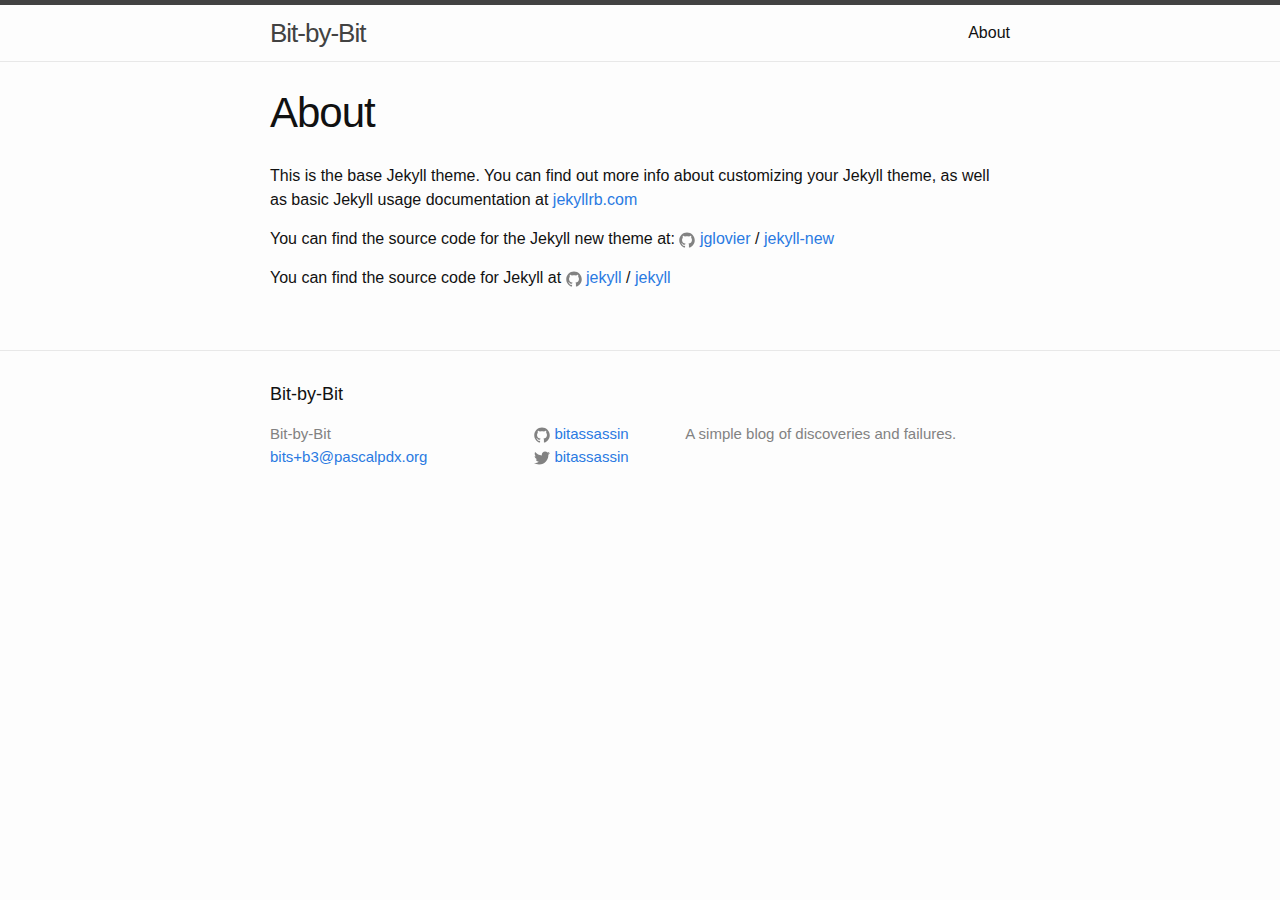
==== about/index.html @ fb9cc53d "Initial Commit" ====
<!DOCTYPE html>
<html>

  <head>
  <meta charset="utf-8">
  <meta http-equiv="X-UA-Compatible" content="IE=edge">
  <meta name="viewport" content="width=device-width, initial-scale=1">

  <title>About</title>
  <meta name="description" content="A simple blog of discoveries and failures.
">

  <link rel="stylesheet" href="/css/main.css">
  <link rel="canonical" href="https://bitassassin.github.io/about/">
  <link rel="alternate" type="application/rss+xml" title="Bit-by-Bit" href="https://bitassassin.github.io/feed.xml">
</head>


  <body>

    <header class="site-header">

  <div class="wrapper">

    <a class="site-title" href="/">Bit-by-Bit</a>

    <nav class="site-nav">
      <a href="#" class="menu-icon">
        <svg viewBox="0 0 18 15">
          <path fill="#424242" d="M18,1.484c0,0.82-0.665,1.484-1.484,1.484H1.484C0.665,2.969,0,2.304,0,1.484l0,0C0,0.665,0.665,0,1.484,0 h15.031C17.335,0,18,0.665,18,1.484L18,1.484z"/>
          <path fill="#424242" d="M18,7.516C18,8.335,17.335,9,16.516,9H1.484C0.665,9,0,8.335,0,7.516l0,0c0-0.82,0.665-1.484,1.484-1.484 h15.031C17.335,6.031,18,6.696,18,7.516L18,7.516z"/>
          <path fill="#424242" d="M18,13.516C18,14.335,17.335,15,16.516,15H1.484C0.665,15,0,14.335,0,13.516l0,0 c0-0.82,0.665-1.484,1.484-1.484h15.031C17.335,12.031,18,12.696,18,13.516L18,13.516z"/>
        </svg>
      </a>

      <div class="trigger">
        
          
          <a class="page-link" href="/about/">About</a>
          
        
          
        
          
        
          
        
      </div>
    </nav>

  </div>

</header>


    <div class="page-content">
      <div class="wrapper">
        <article class="post">

  <header class="post-header">
    <h1 class="post-title">About</h1>
  </header>

  <div class="post-content">
    <p>This is the base Jekyll theme. You can find out more info about customizing your Jekyll theme, as well as basic Jekyll usage documentation at <a href="http://jekyllrb.com/">jekyllrb.com</a></p>

<p>You can find the source code for the Jekyll new theme at:
<a href="https://github.com/jglovier"><span class="icon icon--github"><svg viewBox="0 0 16 16"><path fill="#828282" d="M7.999,0.431c-4.285,0-7.76,3.474-7.76,7.761 c0,3.428,2.223,6.337,5.307,7.363c0.388,0.071,0.53-0.168,0.53-0.374c0-0.184-0.007-0.672-0.01-1.32 c-2.159,0.469-2.614-1.04-2.614-1.04c-0.353-0.896-0.862-1.135-0.862-1.135c-0.705-0.481,0.053-0.472,0.053-0.472 c0.779,0.055,1.189,0.8,1.189,0.8c0.692,1.186,1.816,0.843,2.258,0.645c0.071-0.502,0.271-0.843,0.493-1.037 C4.86,11.425,3.049,10.76,3.049,7.786c0-0.847,0.302-1.54,0.799-2.082C3.768,5.507,3.501,4.718,3.924,3.65 c0,0,0.652-0.209,2.134,0.796C6.677,4.273,7.34,4.187,8,4.184c0.659,0.003,1.323,0.089,1.943,0.261 c1.482-1.004,2.132-0.796,2.132-0.796c0.423,1.068,0.157,1.857,0.077,2.054c0.497,0.542,0.798,1.235,0.798,2.082 c0,2.981-1.814,3.637-3.543,3.829c0.279,0.24,0.527,0.713,0.527,1.437c0,1.037-0.01,1.874-0.01,2.129 c0,0.208,0.14,0.449,0.534,0.373c3.081-1.028,5.302-3.935,5.302-7.362C15.76,3.906,12.285,0.431,7.999,0.431z"></path></svg>
</span><span class="username">jglovier</span></a>
 /
<a href="https://github.com/jglovier/jekyll-new">jekyll-new</a></p>

<p>You can find the source code for Jekyll at
<a href="https://github.com/jekyll"><span class="icon icon--github"><svg viewBox="0 0 16 16"><path fill="#828282" d="M7.999,0.431c-4.285,0-7.76,3.474-7.76,7.761 c0,3.428,2.223,6.337,5.307,7.363c0.388,0.071,0.53-0.168,0.53-0.374c0-0.184-0.007-0.672-0.01-1.32 c-2.159,0.469-2.614-1.04-2.614-1.04c-0.353-0.896-0.862-1.135-0.862-1.135c-0.705-0.481,0.053-0.472,0.053-0.472 c0.779,0.055,1.189,0.8,1.189,0.8c0.692,1.186,1.816,0.843,2.258,0.645c0.071-0.502,0.271-0.843,0.493-1.037 C4.86,11.425,3.049,10.76,3.049,7.786c0-0.847,0.302-1.54,0.799-2.082C3.768,5.507,3.501,4.718,3.924,3.65 c0,0,0.652-0.209,2.134,0.796C6.677,4.273,7.34,4.187,8,4.184c0.659,0.003,1.323,0.089,1.943,0.261 c1.482-1.004,2.132-0.796,2.132-0.796c0.423,1.068,0.157,1.857,0.077,2.054c0.497,0.542,0.798,1.235,0.798,2.082 c0,2.981-1.814,3.637-3.543,3.829c0.279,0.24,0.527,0.713,0.527,1.437c0,1.037-0.01,1.874-0.01,2.129 c0,0.208,0.14,0.449,0.534,0.373c3.081-1.028,5.302-3.935,5.302-7.362C15.76,3.906,12.285,0.431,7.999,0.431z"></path></svg>
</span><span class="username">jekyll</span></a>
 /
<a href="https://github.com/jekyll/jekyll">jekyll</a></p>

  </div>

</article>

      </div>
    </div>

    <footer class="site-footer">

  <div class="wrapper">

    <h2 class="footer-heading">Bit-by-Bit</h2>

    <div class="footer-col-wrapper">
      <div class="footer-col footer-col-1">
        <ul class="contact-list">
          <li>Bit-by-Bit</li>
          <li><a href="mailto:bits+b3@pascalpdx.org">bits+b3@pascalpdx.org</a></li>
        </ul>
      </div>

      <div class="footer-col footer-col-2">
        <ul class="social-media-list">
          
          <li>
            <a href="https://github.com/bitassassin"><span class="icon icon--github"><svg viewBox="0 0 16 16"><path fill="#828282" d="M7.999,0.431c-4.285,0-7.76,3.474-7.76,7.761 c0,3.428,2.223,6.337,5.307,7.363c0.388,0.071,0.53-0.168,0.53-0.374c0-0.184-0.007-0.672-0.01-1.32 c-2.159,0.469-2.614-1.04-2.614-1.04c-0.353-0.896-0.862-1.135-0.862-1.135c-0.705-0.481,0.053-0.472,0.053-0.472 c0.779,0.055,1.189,0.8,1.189,0.8c0.692,1.186,1.816,0.843,2.258,0.645c0.071-0.502,0.271-0.843,0.493-1.037 C4.86,11.425,3.049,10.76,3.049,7.786c0-0.847,0.302-1.54,0.799-2.082C3.768,5.507,3.501,4.718,3.924,3.65 c0,0,0.652-0.209,2.134,0.796C6.677,4.273,7.34,4.187,8,4.184c0.659,0.003,1.323,0.089,1.943,0.261 c1.482-1.004,2.132-0.796,2.132-0.796c0.423,1.068,0.157,1.857,0.077,2.054c0.497,0.542,0.798,1.235,0.798,2.082 c0,2.981-1.814,3.637-3.543,3.829c0.279,0.24,0.527,0.713,0.527,1.437c0,1.037-0.01,1.874-0.01,2.129 c0,0.208,0.14,0.449,0.534,0.373c3.081-1.028,5.302-3.935,5.302-7.362C15.76,3.906,12.285,0.431,7.999,0.431z"/></svg>
</span><span class="username">bitassassin</span></a>

          </li>
          

          
          <li>
            <a href="https://twitter.com/bitassassin"><span class="icon icon--twitter"><svg viewBox="0 0 16 16"><path fill="#828282" d="M15.969,3.058c-0.586,0.26-1.217,0.436-1.878,0.515c0.675-0.405,1.194-1.045,1.438-1.809c-0.632,0.375-1.332,0.647-2.076,0.793c-0.596-0.636-1.446-1.033-2.387-1.033c-1.806,0-3.27,1.464-3.27,3.27 c0,0.256,0.029,0.506,0.085,0.745C5.163,5.404,2.753,4.102,1.14,2.124C0.859,2.607,0.698,3.168,0.698,3.767 c0,1.134,0.577,2.135,1.455,2.722C1.616,6.472,1.112,6.325,0.671,6.08c0,0.014,0,0.027,0,0.041c0,1.584,1.127,2.906,2.623,3.206 C3.02,9.402,2.731,9.442,2.433,9.442c-0.211,0-0.416-0.021-0.615-0.059c0.416,1.299,1.624,2.245,3.055,2.271 c-1.119,0.877-2.529,1.4-4.061,1.4c-0.264,0-0.524-0.015-0.78-0.046c1.447,0.928,3.166,1.469,5.013,1.469 c6.015,0,9.304-4.983,9.304-9.304c0-0.142-0.003-0.283-0.009-0.423C14.976,4.29,15.531,3.714,15.969,3.058z"/></svg>
</span><span class="username">bitassassin</span></a>

          </li>
          
        </ul>
      </div>

      <div class="footer-col footer-col-3">
        <p>A simple blog of discoveries and failures.
</p>
      </div>
    </div>

  </div>

</footer>


  </body>

</html>
---- css/main.css ----
/**
 * Reset some basic elements
 */
body, h1, h2, h3, h4, h5, h6,
p, blockquote, pre, hr,
dl, dd, ol, ul, figure {
  margin: 0;
  padding: 0; }

/**
 * Basic styling
 */
body {
  font: 400 16px/1.5 "Helvetica Neue", Helvetica, Arial, sans-serif;
  color: #111;
  background-color: #fdfdfd;
  -webkit-text-size-adjust: 100%;
  -webkit-font-feature-settings: "kern" 1;
  -moz-font-feature-settings: "kern" 1;
  -o-font-feature-settings: "kern" 1;
  font-feature-settings: "kern" 1;
  font-kerning: normal; }

/**
 * Set `margin-bottom` to maintain vertical rhythm
 */
h1, h2, h3, h4, h5, h6,
p, blockquote, pre,
ul, ol, dl, figure,
.highlight {
  margin-bottom: 15px; }

/**
 * Images
 */
img {
  max-width: 100%;
  vertical-align: middle; }

/**
 * Figures
 */
figure > img {
  display: block; }

figcaption {
  font-size: 14px; }

/**
 * Lists
 */
ul, ol {
  margin-left: 30px; }

li > ul,
li > ol {
  margin-bottom: 0; }

/**
 * Headings
 */
h1, h2, h3, h4, h5, h6 {
  font-weight: 400; }

/**
 * Links
 */
a {
  color: #2a7ae2;
  text-decoration: none; }
  a:visited {
    color: #1756a9; }
  a:hover {
    color: #111;
    text-decoration: underline; }

/**
 * Blockquotes
 */
blockquote {
  color: #828282;
  border-left: 4px solid #e8e8e8;
  padding-left: 15px;
  font-size: 18px;
  letter-spacing: -1px;
  font-style: italic; }
  blockquote > :last-child {
    margin-bottom: 0; }

/**
 * Code formatting
 */
pre,
code {
  font-size: 15px;
  border: 1px solid #e8e8e8;
  border-radius: 3px;
  background-color: #eef; }

code {
  padding: 1px 5px; }

pre {
  padding: 8px 12px;
  overflow-x: auto; }
  pre > code {
    border: 0;
    padding-right: 0;
    padding-left: 0; }

/**
 * Wrapper
 */
.wrapper {
  max-width: -webkit-calc(800px - (30px * 2));
  max-width: calc(800px - (30px * 2));
  margin-right: auto;
  margin-left: auto;
  padding-right: 30px;
  padding-left: 30px; }
  @media screen and (max-width: 800px) {
    .wrapper {
      max-width: -webkit-calc(800px - (30px));
      max-width: calc(800px - (30px));
      padding-right: 15px;
      padding-left: 15px; } }

/**
 * Clearfix
 */
.wrapper:after, .footer-col-wrapper:after {
  content: "";
  display: table;
  clear: both; }

/**
 * Icons
 */
.icon > svg {
  display: inline-block;
  width: 16px;
  height: 16px;
  vertical-align: middle; }
  .icon > svg path {
    fill: #828282; }

/**
 * Site header
 */
.site-header {
  border-top: 5px solid #424242;
  border-bottom: 1px solid #e8e8e8;
  min-height: 56px;
  position: relative; }

.site-title {
  font-size: 26px;
  font-weight: 300;
  line-height: 56px;
  letter-spacing: -1px;
  margin-bottom: 0;
  float: left; }
  .site-title, .site-title:visited {
    color: #424242; }

.site-nav {
  float: right;
  line-height: 56px; }
  .site-nav .menu-icon {
    display: none; }
  .site-nav .page-link {
    color: #111;
    line-height: 1.5; }
    .site-nav .page-link:not(:last-child) {
      margin-right: 20px; }
  @media screen and (max-width: 600px) {
    .site-nav {
      position: absolute;
      top: 9px;
      right: 15px;
      background-color: #fdfdfd;
      border: 1px solid #e8e8e8;
      border-radius: 5px;
      text-align: right; }
      .site-nav .menu-icon {
        display: block;
        float: right;
        width: 36px;
        height: 26px;
        line-height: 0;
        padding-top: 10px;
        text-align: center; }
        .site-nav .menu-icon > svg {
          width: 18px;
          height: 15px; }
          .site-nav .menu-icon > svg path {
            fill: #424242; }
      .site-nav .trigger {
        clear: both;
        display: none; }
      .site-nav:hover .trigger {
        display: block;
        padding-bottom: 5px; }
      .site-nav .page-link {
        display: block;
        padding: 5px 10px;
        margin-left: 20px; }
        .site-nav .page-link:not(:last-child) {
          margin-right: 0; } }

/**
 * Site footer
 */
.site-footer {
  border-top: 1px solid #e8e8e8;
  padding: 30px 0; }

.footer-heading {
  font-size: 18px;
  margin-bottom: 15px; }

.contact-list,
.social-media-list {
  list-style: none;
  margin-left: 0; }

.footer-col-wrapper {
  font-size: 15px;
  color: #828282;
  margin-left: -15px; }

.footer-col {
  float: left;
  margin-bottom: 15px;
  padding-left: 15px; }

.footer-col-1 {
  width: -webkit-calc(35% - (30px / 2));
  width: calc(35% - (30px / 2)); }

.footer-col-2 {
  width: -webkit-calc(20% - (30px / 2));
  width: calc(20% - (30px / 2)); }

.footer-col-3 {
  width: -webkit-calc(45% - (30px / 2));
  width: calc(45% - (30px / 2)); }

@media screen and (max-width: 800px) {
  .footer-col-1,
  .footer-col-2 {
    width: -webkit-calc(50% - (30px / 2));
    width: calc(50% - (30px / 2)); }

  .footer-col-3 {
    width: -webkit-calc(100% - (30px / 2));
    width: calc(100% - (30px / 2)); } }
@media screen and (max-width: 600px) {
  .footer-col {
    float: none;
    width: -webkit-calc(100% - (30px / 2));
    width: calc(100% - (30px / 2)); } }
/**
 * Page content
 */
.page-content {
  padding: 30px 0; }

.page-heading {
  font-size: 20px; }

.post-list {
  margin-left: 0;
  list-style: none; }
  .post-list > li {
    margin-bottom: 30px; }

.post-meta {
  font-size: 14px;
  color: #828282; }

.post-link {
  display: block;
  font-size: 24px; }

/**
 * Posts
 */
.post-header {
  margin-bottom: 30px; }

.post-title {
  font-size: 42px;
  letter-spacing: -1px;
  line-height: 1; }
  @media screen and (max-width: 800px) {
    .post-title {
      font-size: 36px; } }

.post-content {
  margin-bottom: 30px; }
  .post-content h2 {
    font-size: 32px; }
    @media screen and (max-width: 800px) {
      .post-content h2 {
        font-size: 28px; } }
  .post-content h3 {
    font-size: 26px; }
    @media screen and (max-width: 800px) {
      .post-content h3 {
        font-size: 22px; } }
  .post-content h4 {
    font-size: 20px; }
    @media screen and (max-width: 800px) {
      .post-content h4 {
        font-size: 18px; } }

/**
 * Syntax highlighting styles
 */
.highlight {
  background: #fff; }
  .highlighter-rouge .highlight {
    background: #eef; }
  .highlight .c {
    color: #998;
    font-style: italic; }
  .highlight .err {
    color: #a61717;
    background-color: #e3d2d2; }
  .highlight .k {
    font-weight: bold; }
  .highlight .o {
    font-weight: bold; }
  .highlight .cm {
    color: #998;
    font-style: italic; }
  .highlight .cp {
    color: #999;
    font-weight: bold; }
  .highlight .c1 {
    color: #998;
    font-style: italic; }
  .highlight .cs {
    color: #999;
    font-weight: bold;
    font-style: italic; }
  .highlight .gd {
    color: #000;
    background-color: #fdd; }
  .highlight .gd .x {
    color: #000;
    background-color: #faa; }
  .highlight .ge {
    font-style: italic; }
  .highlight .gr {
    color: #a00; }
  .highlight .gh {
    color: #999; }
  .highlight .gi {
    color: #000;
    background-color: #dfd; }
  .highlight .gi .x {
    color: #000;
    background-color: #afa; }
  .highlight .go {
    color: #888; }
  .highlight .gp {
    color: #555; }
  .highlight .gs {
    font-weight: bold; }
  .highlight .gu {
    color: #aaa; }
  .highlight .gt {
    color: #a00; }
  .highlight .kc {
    font-weight: bold; }
  .highlight .kd {
    font-weight: bold; }
  .highlight .kp {
    font-weight: bold; }
  .highlight .kr {
    font-weight: bold; }
  .highlight .kt {
    color: #458;
    font-weight: bold; }
  .highlight .m {
    color: #099; }
  .highlight .s {
    color: #d14; }
  .highlight .na {
    color: #008080; }
  .highlight .nb {
    color: #0086B3; }
  .highlight .nc {
    color: #458;
    font-weight: bold; }
  .highlight .no {
    color: #008080; }
  .highlight .ni {
    color: #800080; }
  .highlight .ne {
    color: #900;
    font-weight: bold; }
  .highlight .nf {
    color: #900;
    font-weight: bold; }
  .highlight .nn {
    color: #555; }
  .highlight .nt {
    color: #000080; }
  .highlight .nv {
    color: #008080; }
  .highlight .ow {
    font-weight: bold; }
  .highlight .w {
    color: #bbb; }
  .highlight .mf {
    color: #099; }
  .highlight .mh {
    color: #099; }
  .highlight .mi {
    color: #099; }
  .highlight .mo {
    color: #099; }
  .highlight .sb {
    color: #d14; }
  .highlight .sc {
    color: #d14; }
  .highlight .sd {
    color: #d14; }
  .highlight .s2 {
    color: #d14; }
  .highlight .se {
    color: #d14; }
  .highlight .sh {
    color: #d14; }
  .highlight .si {
    color: #d14; }
  .highlight .sx {
    color: #d14; }
  .highlight .sr {
    color: #009926; }
  .highlight .s1 {
    color: #d14; }
  .highlight .ss {
    color: #990073; }
  .highlight .bp {
    color: #999; }
  .highlight .vc {
    color: #008080; }
  .highlight .vg {
    color: #008080; }
  .highlight .vi {
    color: #008080; }
  .highlight .il {
    color: #099; }
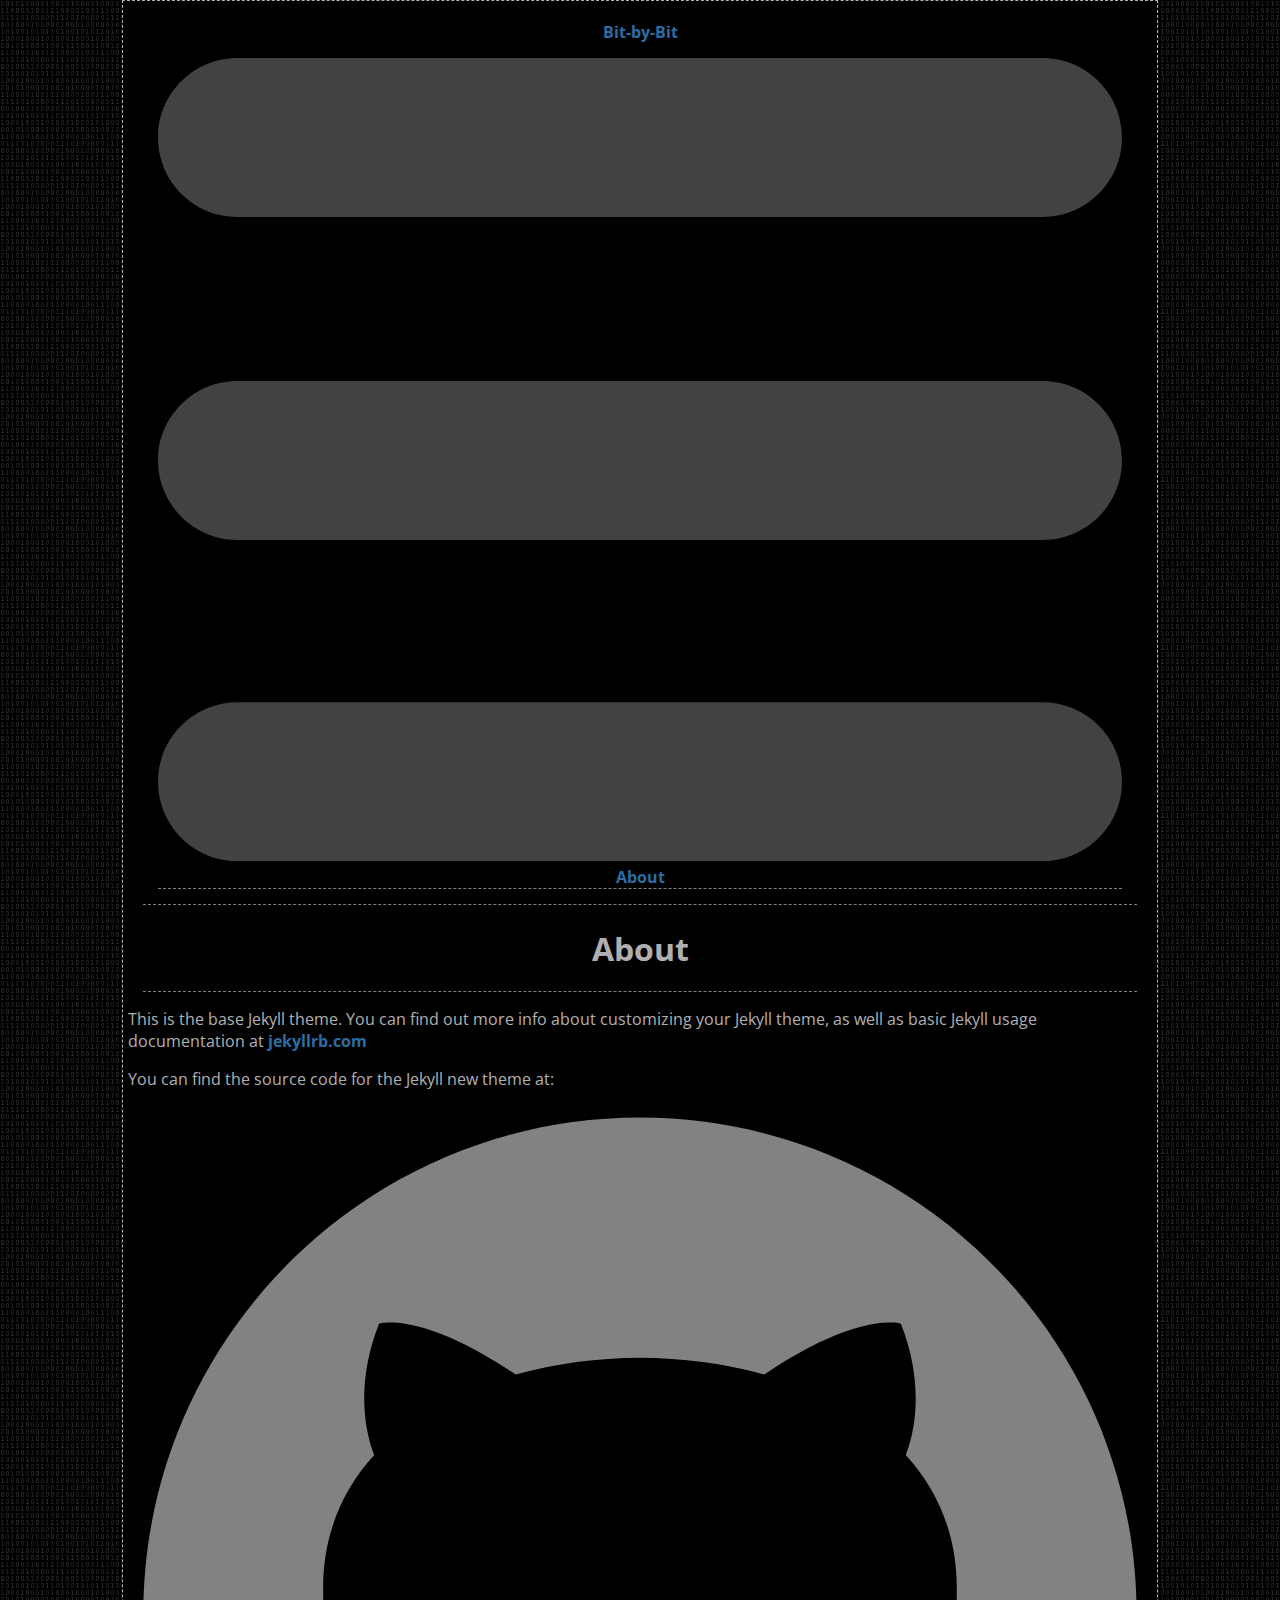
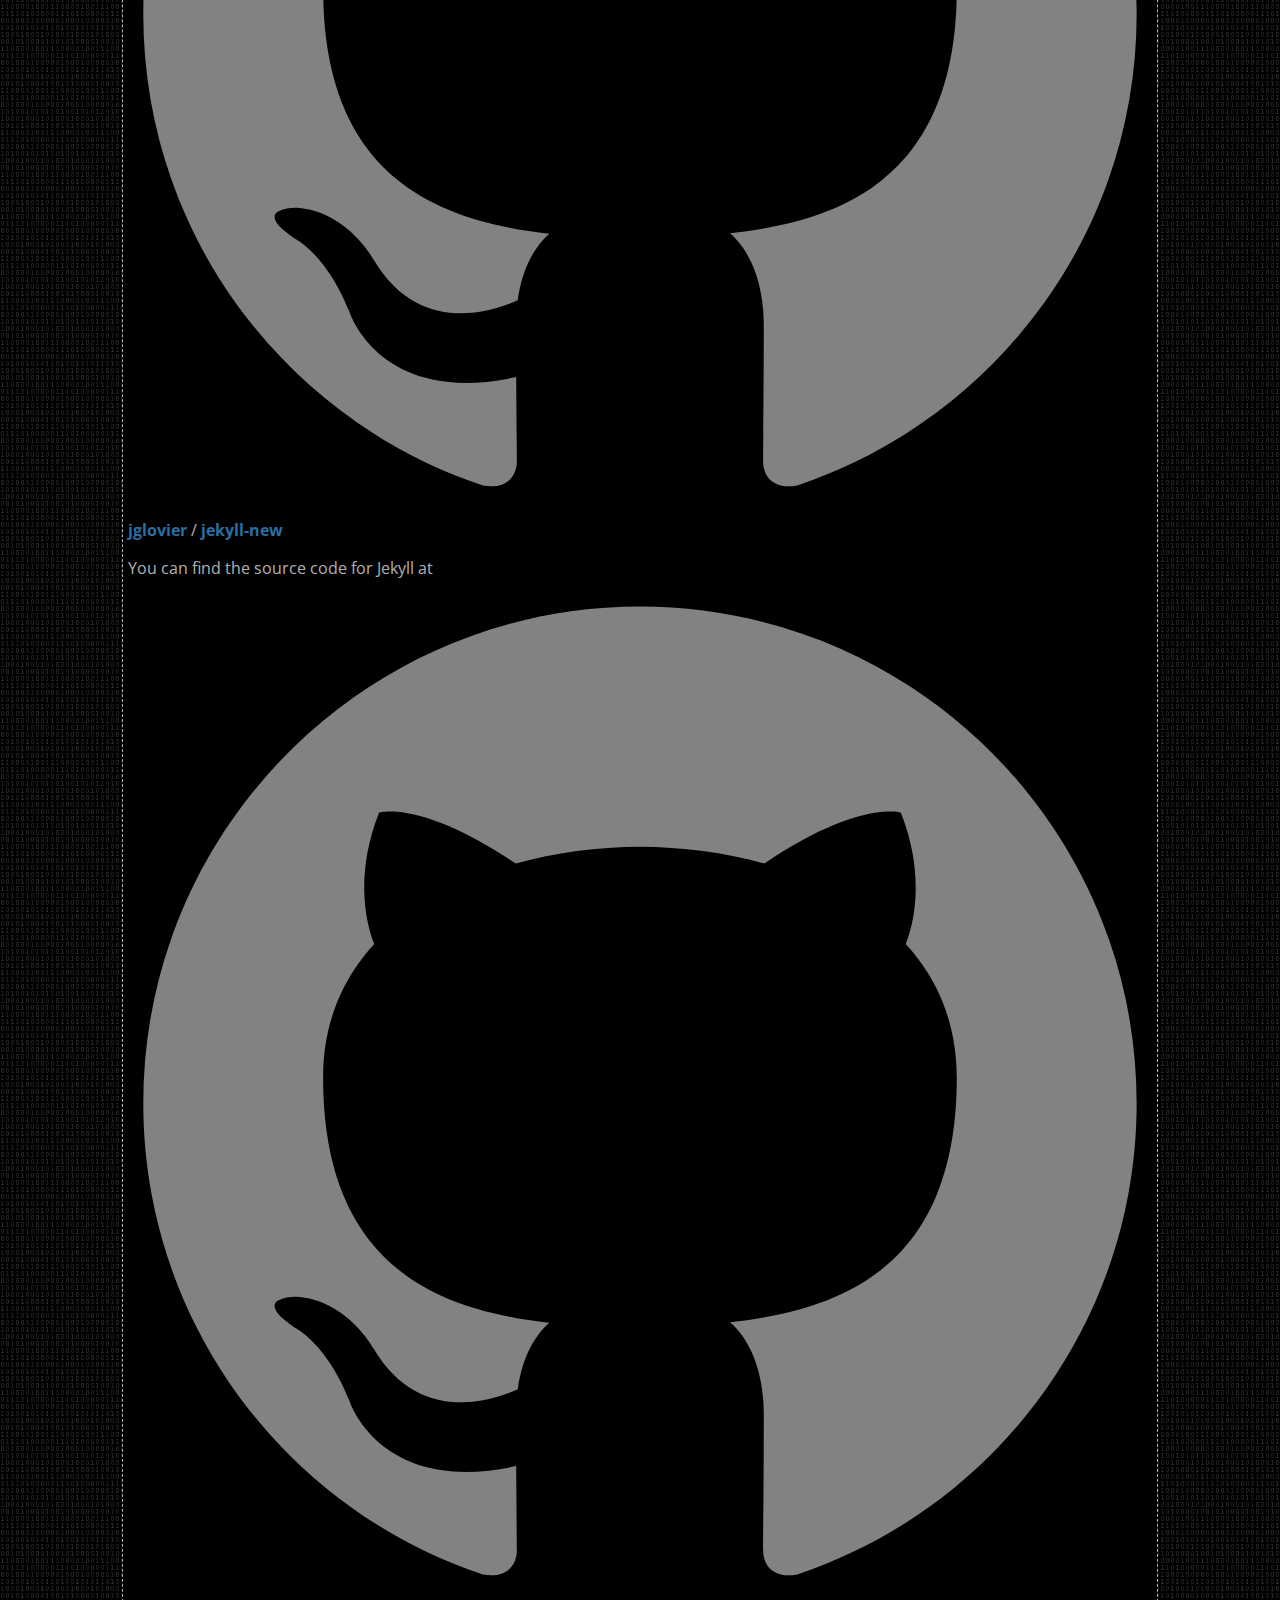
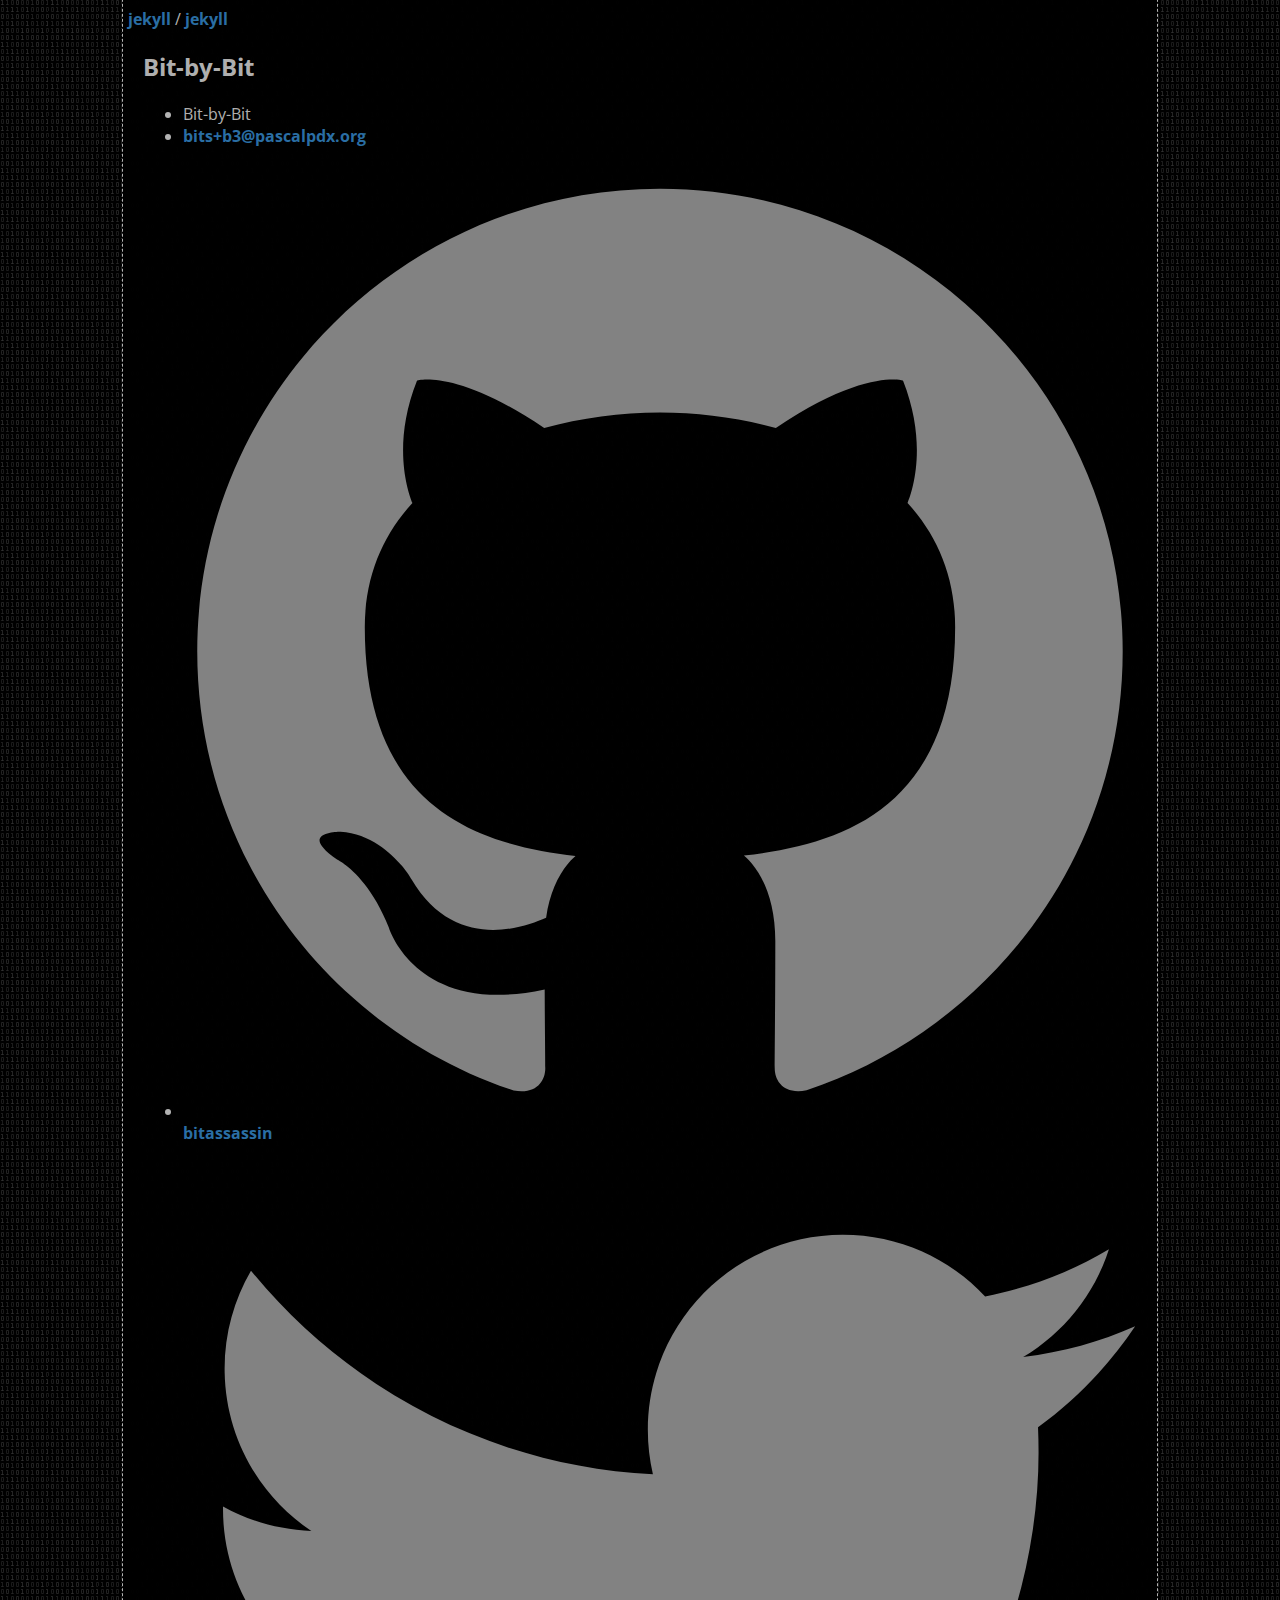
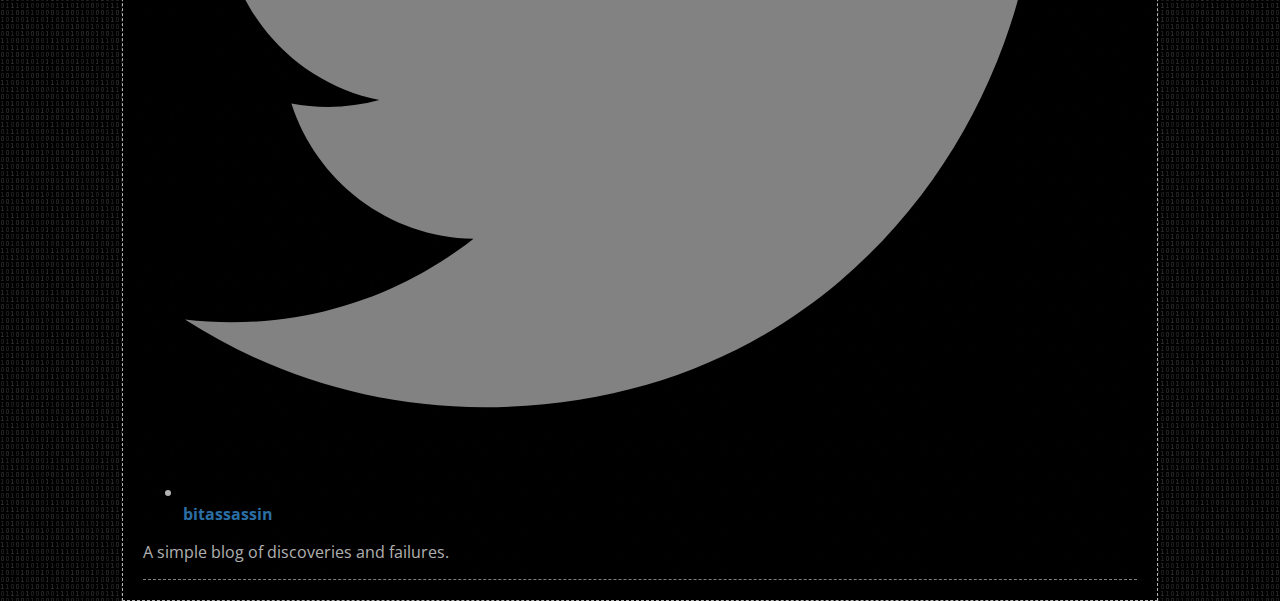
==== commit 16168fd5: "Update: style test" ====
--- a/about/index.html
+++ b/about/index.html
@@ -10,7 +10,7 @@
   <meta name="description" content="A simple blog of discoveries and failures.
 ">
 
-  <link rel="stylesheet" href="/css/main.css">
+  <link rel="stylesheet" href="/css/style.css">
   <link rel="canonical" href="https://bitassassin.github.io/about/">
   <link rel="alternate" type="application/rss+xml" title="Bit-by-Bit" href="https://bitassassin.github.io/feed.xml">
 </head>
--- a/css/style.css
+++ b/css/style.css
@@ -0,0 +1,92 @@
+@import url(https://fonts.googleapis.com/css?family=Open+Sans);
+
+html {
+	background-image: url("../img/background.gif");
+}
+
+body {
+	background-color: rgba(0,0,0,0.97);
+	color: rgba(255,255,255,0.7);
+	padding: 5px;
+	margin: auto;
+	width: 80%;
+	border: 1px dashed rgba(255,255,255,0.7);
+	font-family: "Open Sans";
+}
+
+header, nav, main, footer {
+	margin: 15px;
+	border-bottom: 1px dashed rgba(255,255,255,0.5);
+}
+
+header, nav {
+	text-align: center;
+}
+
+.ascii {
+	color: rgba(255,255,255,1);
+	font-weight: bold;
+}
+
+.logo {
+	font: 10px/5px monospace;
+}
+
+nav ul {
+	display: block;
+	padding: 0;
+}
+
+nav ul li {
+	display: inline;
+	padding-left: 10px;
+}
+
+nav ul li a {
+	text-decoration: none;
+	color: rgba(255,255,255,1);
+}
+
+nav ul li a:hover {
+	font-weight: bold;
+}
+
+a {
+	text-decoration: none;
+	color: #2A6EA4;
+	font-weight: bold;
+}
+
+a:hover {
+	text-decoration: underline;
+}
+
+pre {
+	font-family: monospace;
+}
+
+.highlighter-rouge {
+	color: rgba(255,255,255,0.4);
+}
+
+.highlight {
+	color: rgba(255,255,255,0.7);
+}
+
+.highlight {
+	border: 1px dashed rgba(255,255,255,0.3);
+	padding: 15px;
+	background-color: #0D0D0D;
+}
+
+img, main iframe {
+	width: 80%;
+	margin-left: 10%;
+	border: 1px dashed rgba(255,255,255,0.5);
+}
+
+main header {
+	text-align: center;
+	padding-bottom: 15px;
+	border: 0;
+}
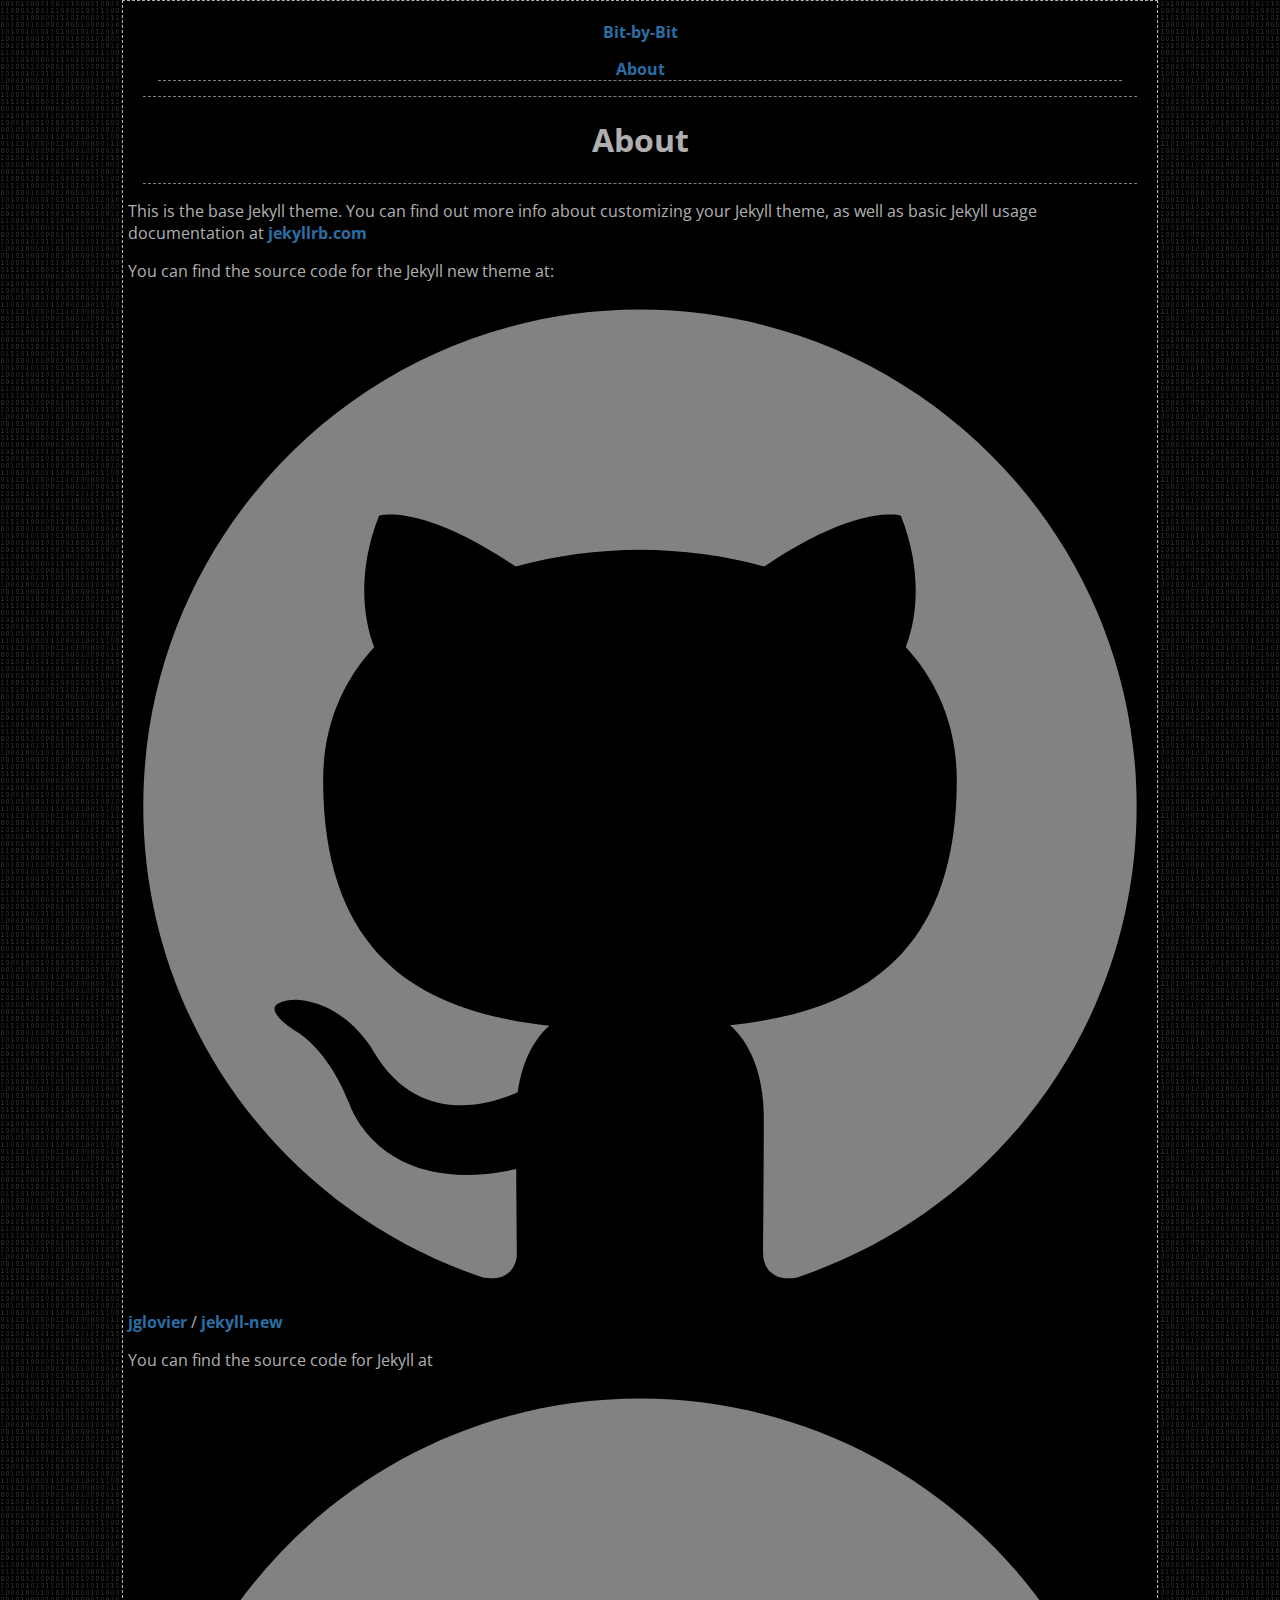
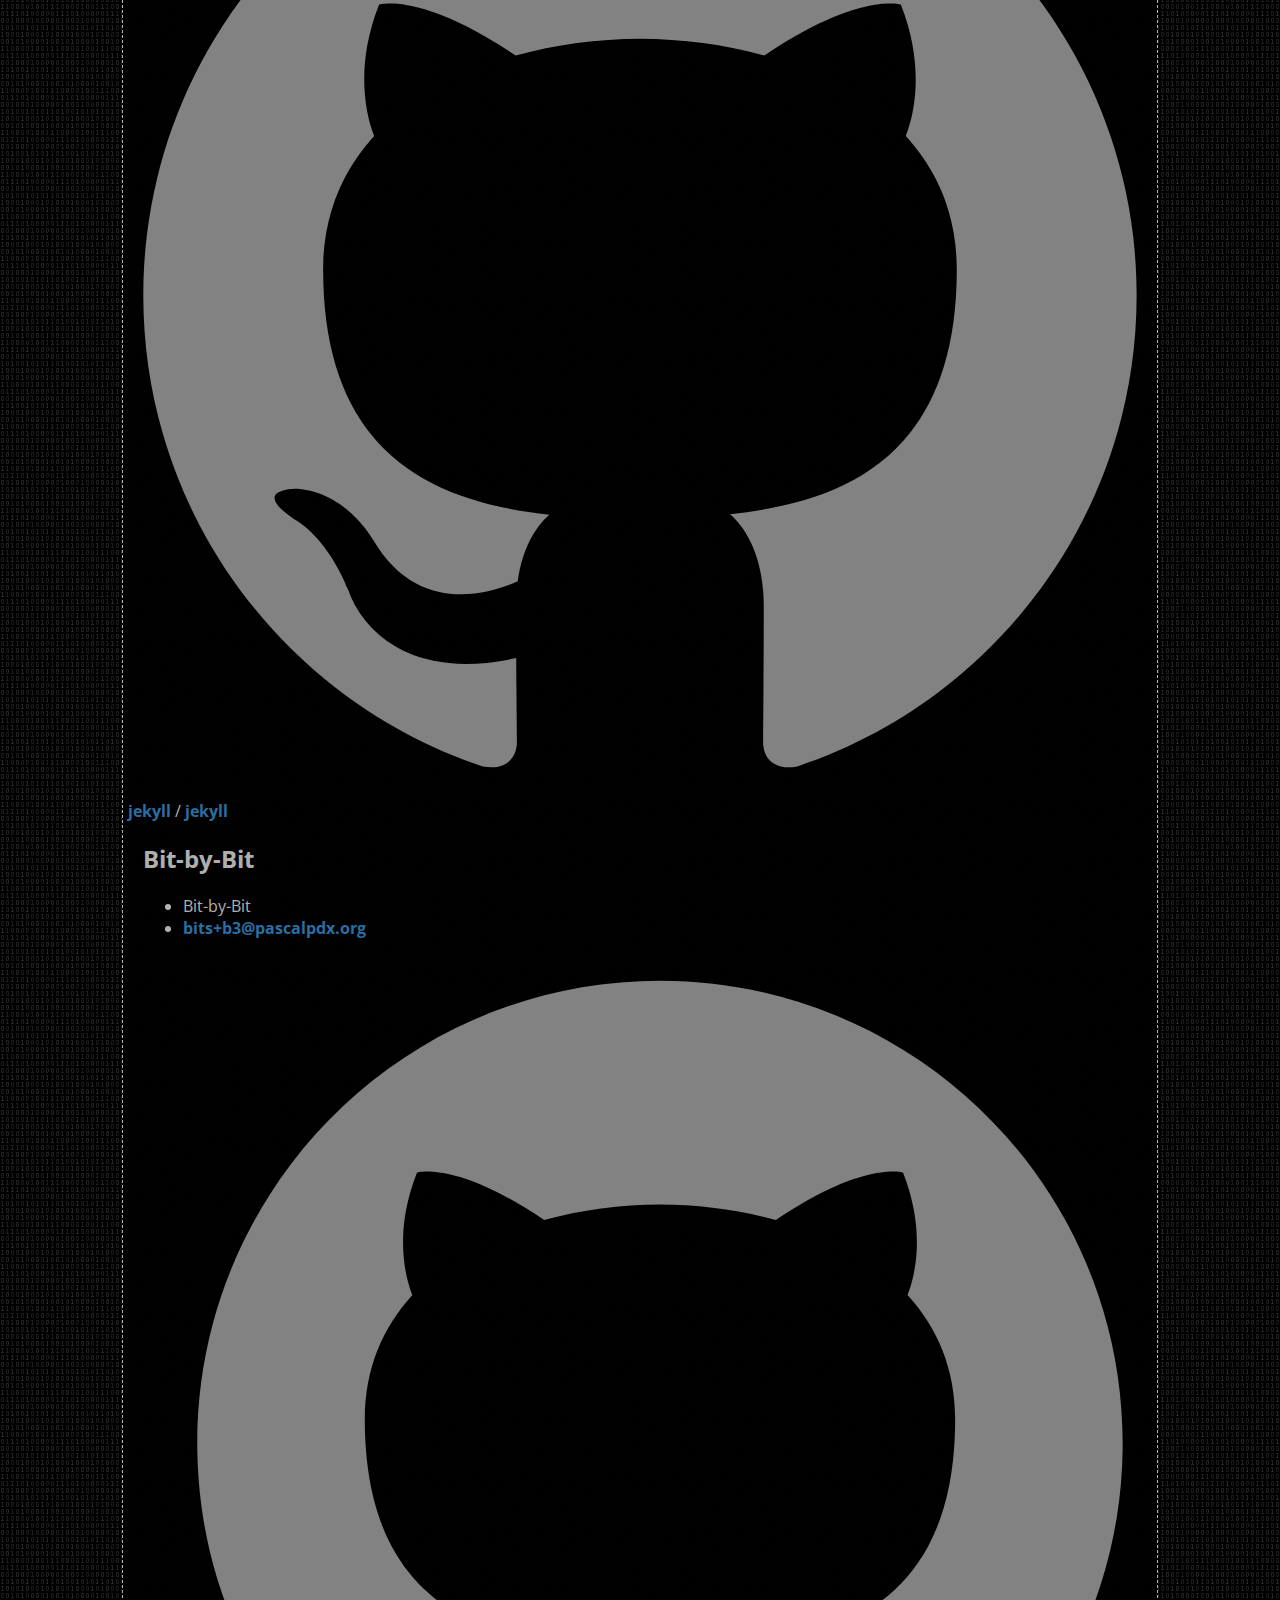
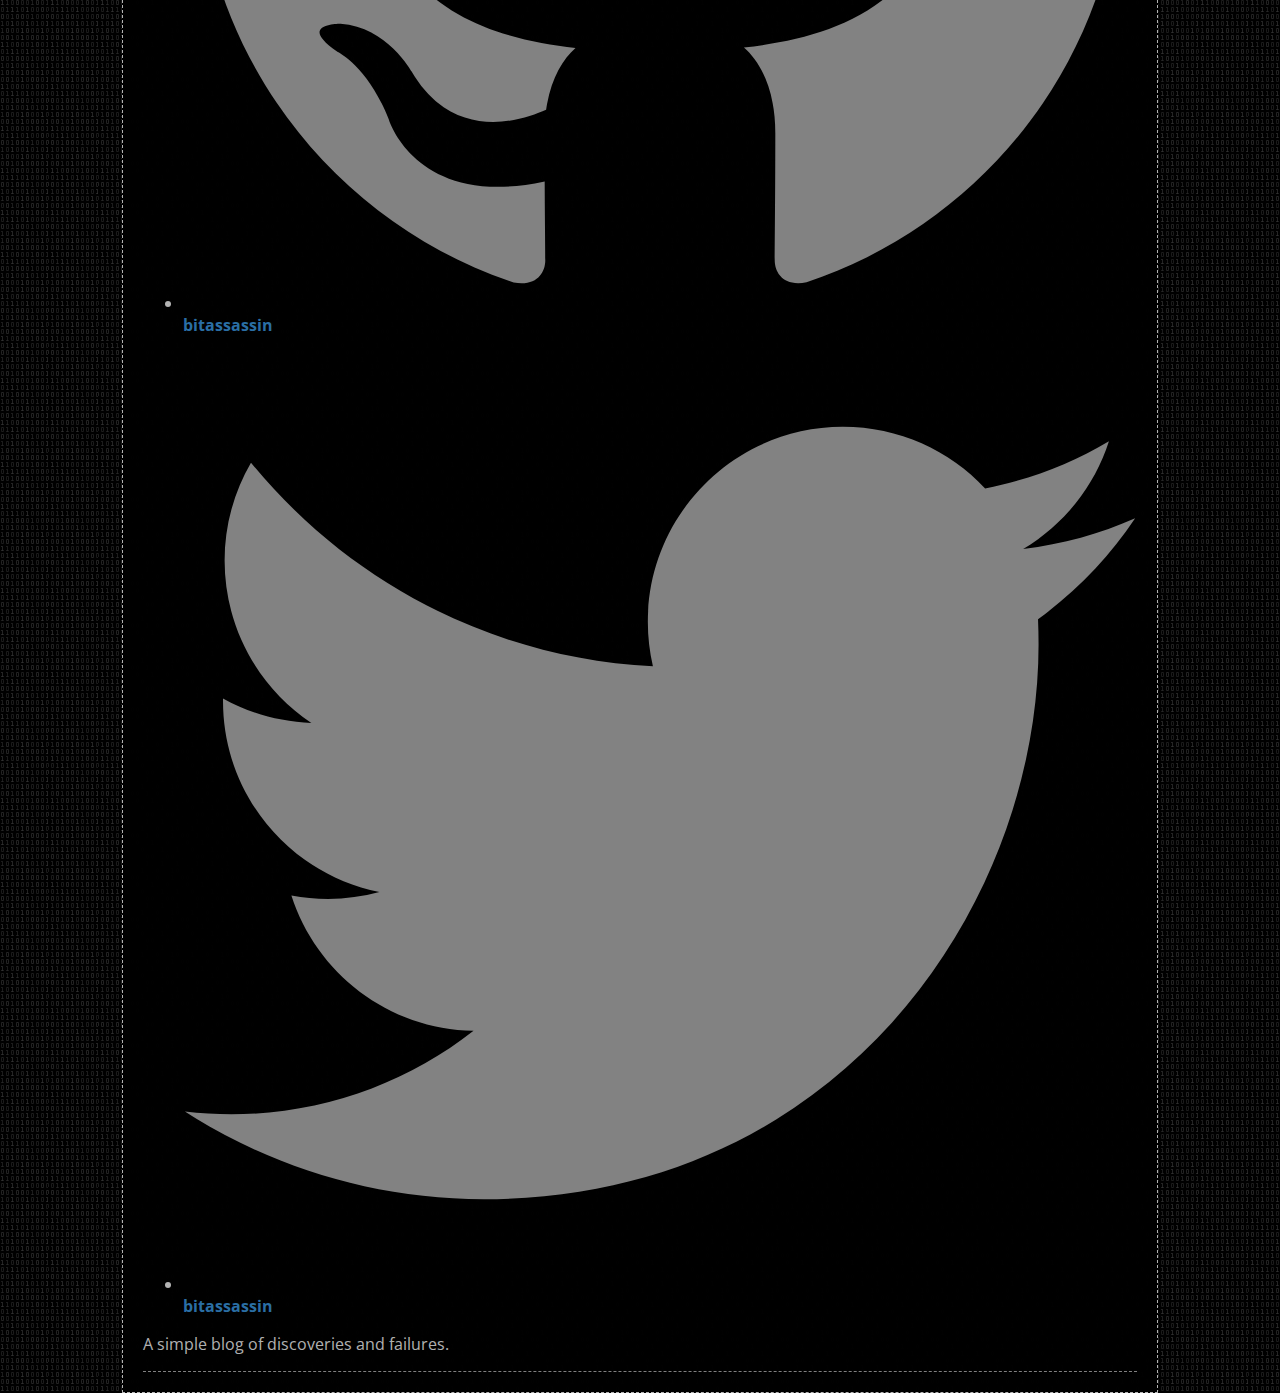
==== commit 809d9770: "Osha SVG violations" ====
--- a/about/index.html
+++ b/about/index.html
@@ -25,13 +25,13 @@
     <a class="site-title" href="/">Bit-by-Bit</a>
 
     <nav class="site-nav">
-      <a href="#" class="menu-icon">
+      <!--<a href="#" class="menu-icon">
         <svg viewBox="0 0 18 15">
           <path fill="#424242" d="M18,1.484c0,0.82-0.665,1.484-1.484,1.484H1.484C0.665,2.969,0,2.304,0,1.484l0,0C0,0.665,0.665,0,1.484,0 h15.031C17.335,0,18,0.665,18,1.484L18,1.484z"/>
           <path fill="#424242" d="M18,7.516C18,8.335,17.335,9,16.516,9H1.484C0.665,9,0,8.335,0,7.516l0,0c0-0.82,0.665-1.484,1.484-1.484 h15.031C17.335,6.031,18,6.696,18,7.516L18,7.516z"/>
           <path fill="#424242" d="M18,13.516C18,14.335,17.335,15,16.516,15H1.484C0.665,15,0,14.335,0,13.516l0,0 c0-0.82,0.665-1.484,1.484-1.484h15.031C17.335,12.031,18,12.696,18,13.516L18,13.516z"/>
         </svg>
-      </a>
+      </a>-->
 
       <div class="trigger">
         
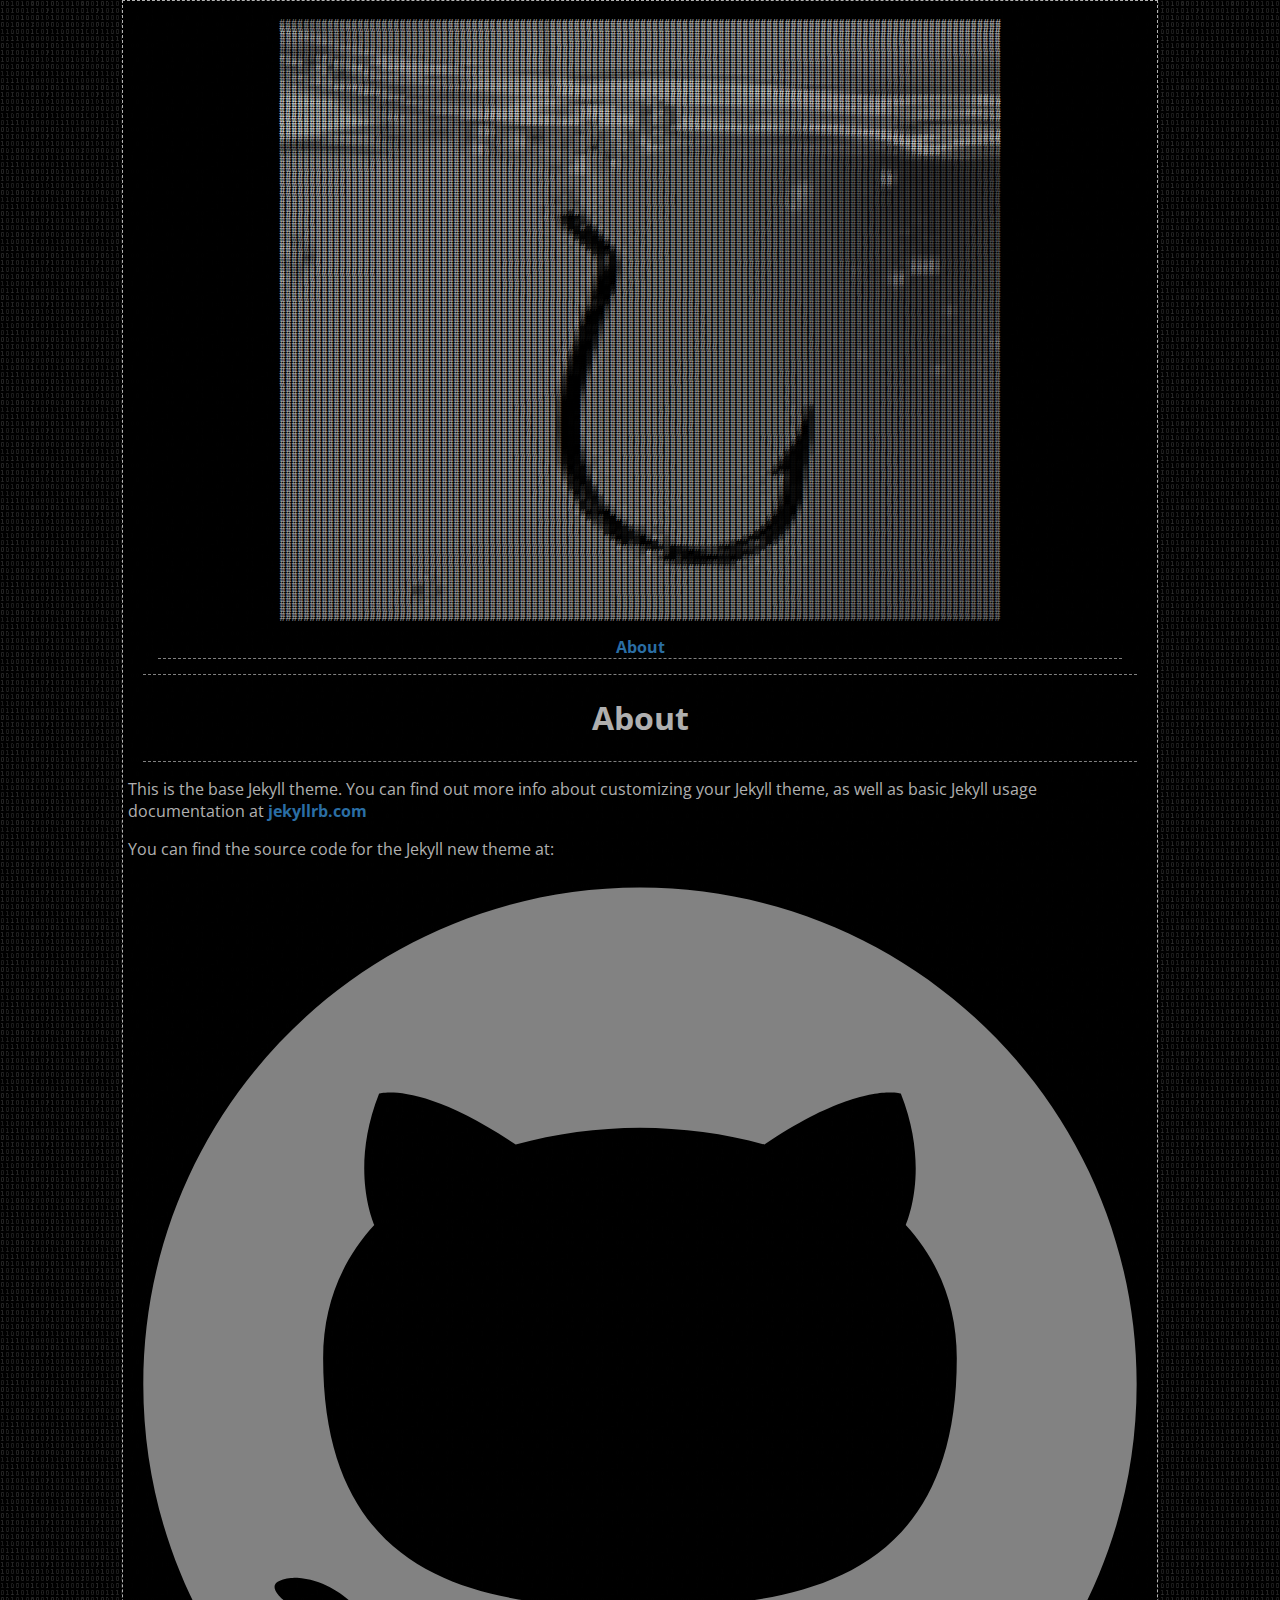
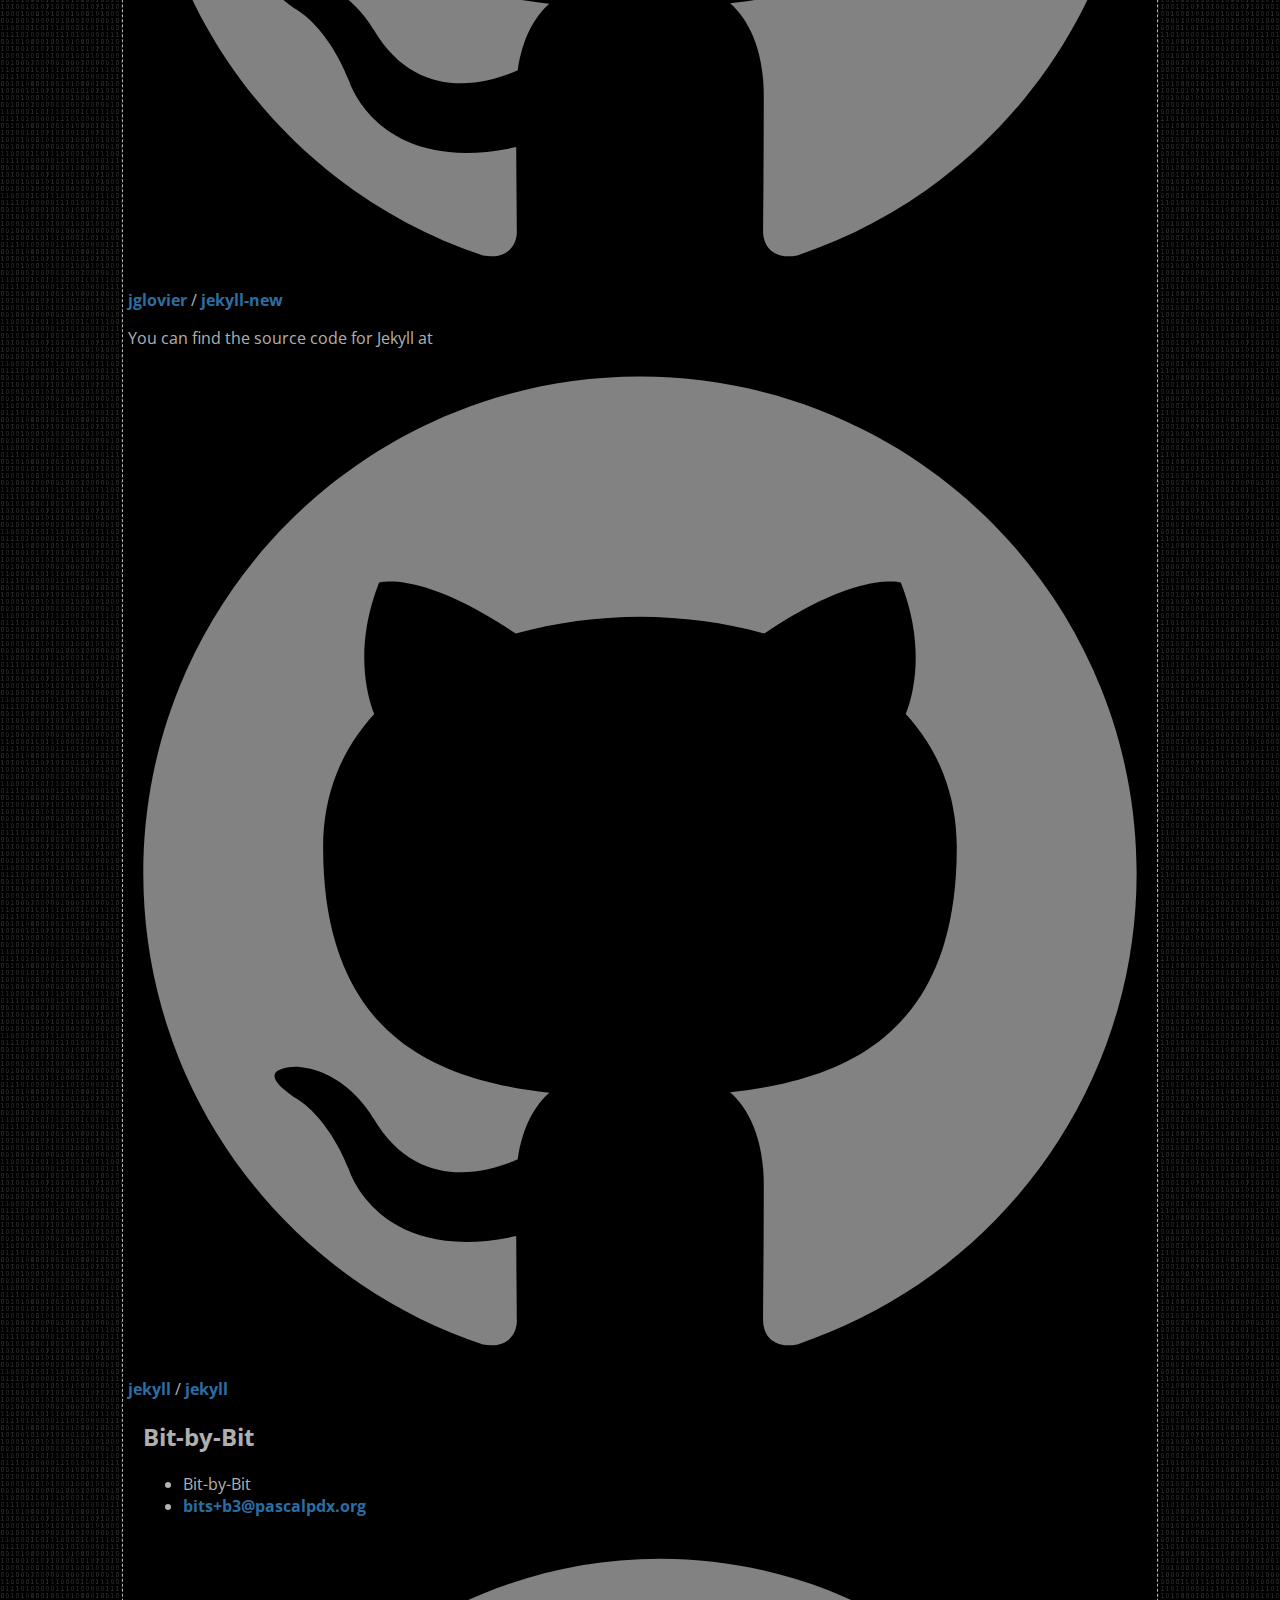
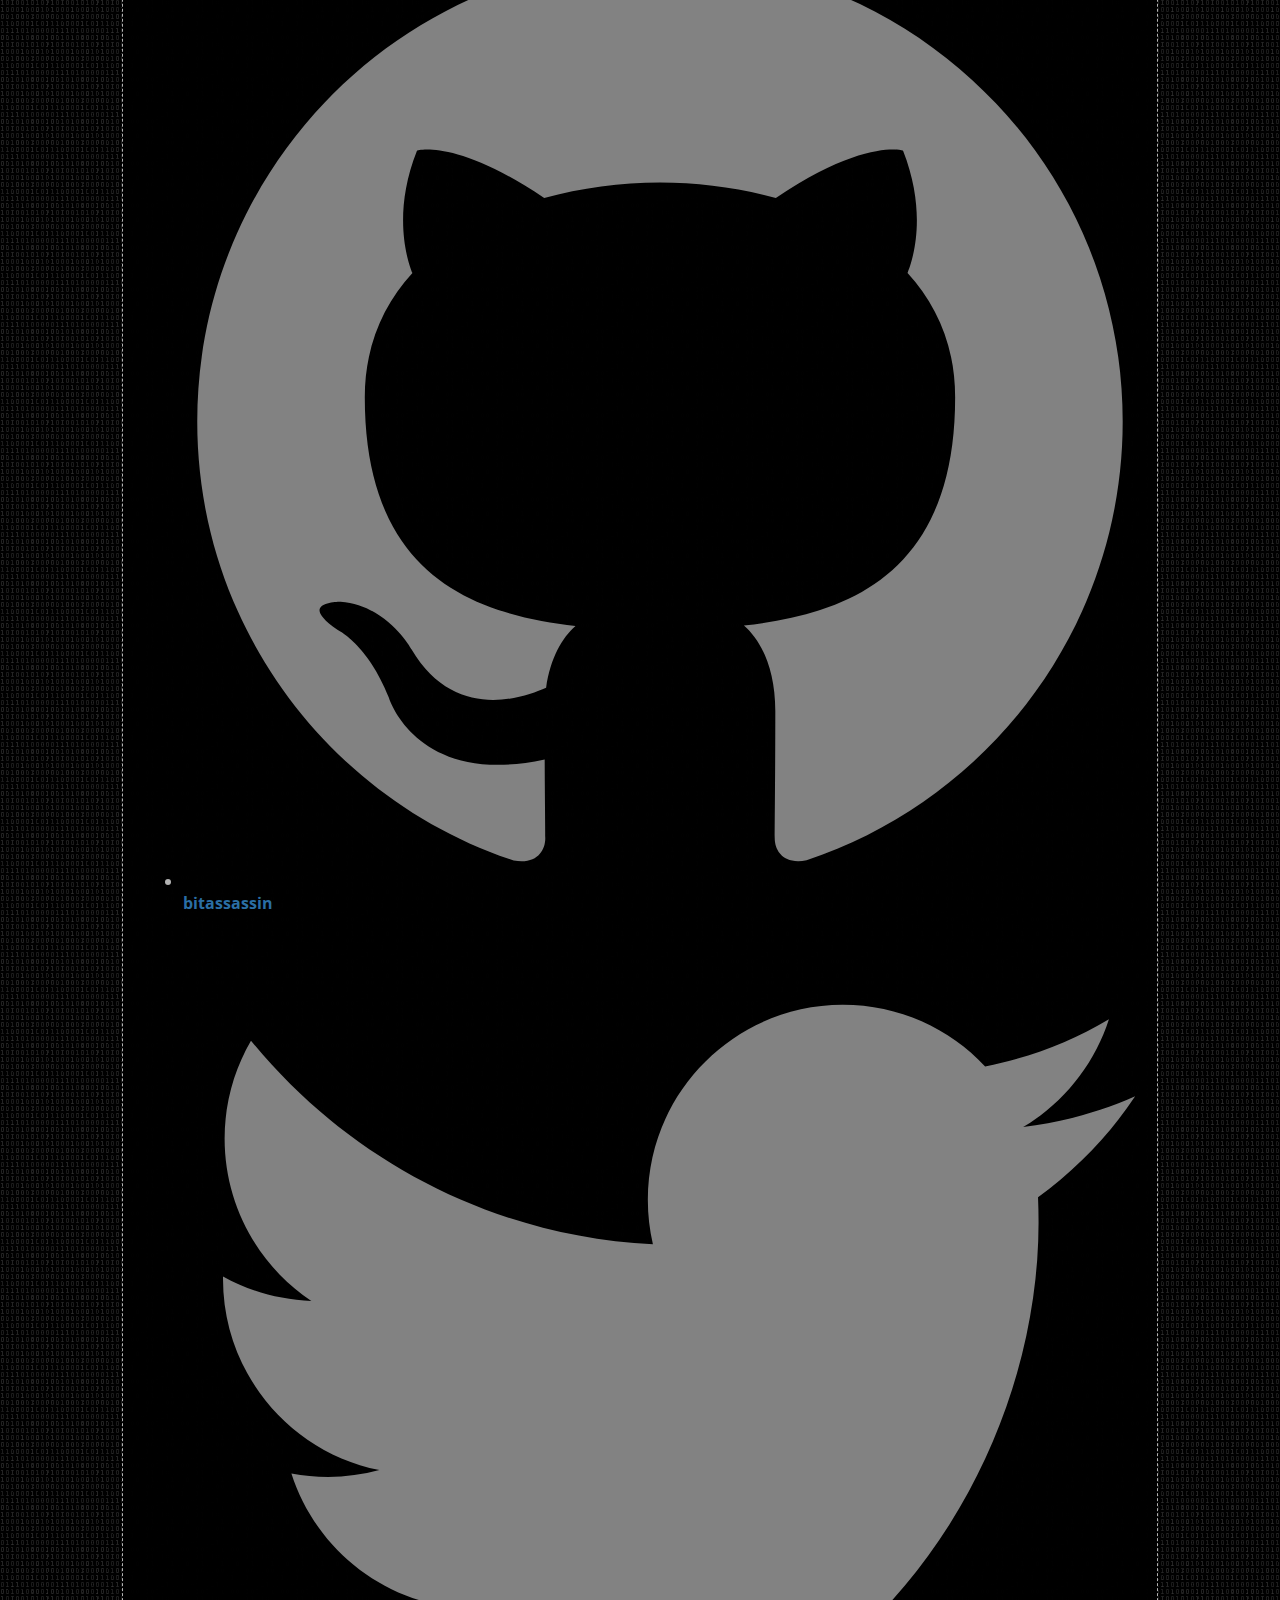
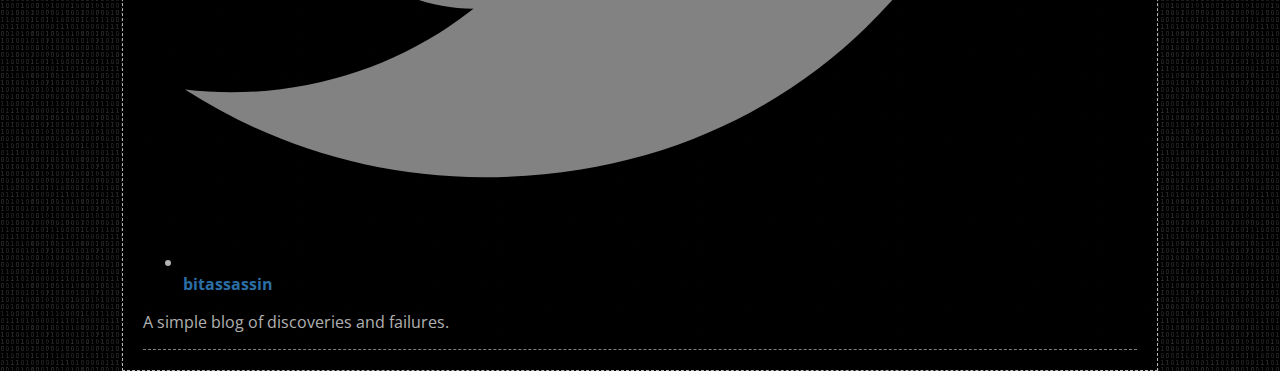
==== commit bad352b4: "Update: header" ====
--- a/about/index.html
+++ b/about/index.html
@@ -22,7 +22,129 @@
 
   <div class="wrapper">
 
-    <a class="site-title" href="/">Bit-by-Bit</a>
+    <a class="site-title" href="/">
+    <pre style="font: 10px/5px monospace;"><span style="color: #a0a0a0;"></span><span style="color: #9a9a9a;">#</span><span style="color: #9b9b9b;">#</span><span style="color: #989898;">#</span><span style="color: #9c9c9c;">#</span><span style="color: #a2a2a2;">#</span><span style="color: #a6a6a6;">#</span><span style="color: #a7a7a7;">#</span><span style="color: #b2b2b2;">#</span><span style="color: #b7b7b7;">#</span><span style="color: #bababa;">#</span><span style="color: #b4b4b4;">#</span><span style="color: #b1b1b1;">#</span><span style="color: #b3b3b3;">#</span><span style="color: #bababa;">#</span><span style="color: #b9b9b9;">#</span><span style="color: #b7b7b7;">#</span><span style="color: #bababa;">#</span><span style="color: #bababa;">#</span><span style="color: #bdbdbd;">#</span><span style="color: #bdbdbd;">#</span><span style="color: #bcbcbc;">#</span><span style="color: #bbbbbb;">#</span><span style="color: #bababa;">#</span><span style="color: #bcbcbc;">#</span><span style="color: #bcbcbc;">#</span><span style="color: #bdbdbd;">#</span><span style="color: #bebebe;">#</span><span style="color: #c1c1c1;">#</span><span style="color: #c4c4c4;">#</span><span style="color: #c4c4c4;">#</span><span style="color: #c7c7c7;">#</span><span style="color: #c9c9c9;">#</span><span style="color: #cacaca;">#</span><span style="color: #cdcdcd;">#</span><span style="color: #cdcdcd;">#</span><span style="color: #cdcdcd;">#</span><span style="color: #cdcdcd;">#</span><span style="color: #cdcdcd;">#</span><span style="color: #cdcdcd;">#</span><span style="color: #cdcdcd;">#</span><span style="color: #cdcdcd;">#</span><span style="color: #cccccc;">#</span><span style="color: #cecece;">#</span><span style="color: #c0c0c0;">#</span><span style="color: #b6b6b6;">#</span><span style="color: #d1d1d1;">#</span><span style="color: #c9c9c9;">#</span><span style="color: #d3d3d3;">#</span><span style="color: #d3d3d3;">#</span><span style="color: #d4d4d4;">#</span><span style="color: #d5d5d5;">#</span><span style="color: #d5d5d5;">#</span><span style="color: #d4d4d4;">#</span><span style="color: #d3d3d3;">#</span><span style="color: #d1d1d1;">#</span><span style="color: #cfcfcf;">#</span><span style="color: #cfcfcf;">#</span><span style="color: #cfcfcf;">#</span><span style="color: #cfcfcf;">#</span><span style="color: #cfcfcf;">#</span><span style="color: #cfcfcf;">#</span><span style="color: #cfcfcf;">#</span><span style="color: #cdcdcd;">#</span><span style="color: #cccccc;">#</span><span style="color: #cdcdcd;">#</span><span style="color: #cdcdcd;">#</span><span style="color: #cdcdcd;">#</span><span style="color: #cdcdcd;">#</span><span style="color: #cdcdcd;">#</span><span style="color: #cdcdcd;">#</span><span style="color: #cdcdcd;">#</span><span style="color: #cdcdcd;">#</span><span style="color: #cdcdcd;">#</span><span style="color: #cdcdcd;">#</span><span style="color: #cdcdcd;">#</span><span style="color: #cdcdcd;">#</span><span style="color: #cfcfcf;">#</span><span style="color: #cecece;">#</span><span style="color: #cfcfcf;">#</span><span style="color: #cfcfcf;">#</span><span style="color: #cfcfcf;">#</span><span style="color: #cfcfcf;">#</span><span style="color: #cfcfcf;">#</span><span style="color: #d0d0d0;">#</span><span style="color: #d0d0d0;">#</span><span style="color: #d0d0d0;">#</span><span style="color: #cfcfcf;">#</span><span style="color: #cfcfcf;">#</span><span style="color: #cdcdcd;">#</span><span style="color: #cecece;">#</span><span style="color: #cfcfcf;">#</span><span style="color: #cecece;">#</span><span style="color: #cdcdcd;">#</span><span style="color: #cccccc;">#</span><span style="color: #cccccc;">#</span><span style="color: #cacaca;">#</span><span style="color: #cacaca;">#</span><span style="color: #cacaca;">#</span><span style="color: #cacaca;">#</span><span style="color: #cacaca;">#</span><span style="color: #cacaca;">#</span><span style="color: #cacaca;">#</span><span style="color: #cacaca;">#</span><span style="color: #cacaca;">#</span><span style="color: #c7c7c7;">#</span><span style="color: #c7c7c7;">#</span><span style="color: #c7c7c7;">#</span><span style="color: #c7c7c7;">#</span><span style="color: #c7c7c7;">#</span><span style="color: #c7c7c7;">#</span><span style="color: #c8c8c8;">#</span><span style="color: #c8c8c8;">#</span><span style="color: #c9c9c9;">#</span><span style="color: #c8c8c8;">#</span><span style="color: #c7c7c7;">#</span><span style="color: #c5c5c5;">#</span><span style="color: #c6c6c6;">#</span><span style="color: #c6c6c6;">#</span><span style="color: #c7c7c7;">#</span><span style="color: #c7c7c7;">#
+</span><span style="color: #c2c2c2;">#</span><span style="color: #bababa;">#</span><span style="color: #adadad;">#</span><span style="color: #a5a5a5;">#</span><span style="color: #a0a0a0;">#</span><span style="color: #a3a3a3;">#</span><span style="color: #a7a7a7;">#</span><span style="color: #adadad;">#</span><span style="color: #a9a9a9;">#</span><span style="color: #b0b0b0;">#</span><span style="color: #bbbbbb;">#</span><span style="color: #c2c2c2;">#</span><span style="color: #bdbdbd;">#</span><span style="color: #b4b4b4;">#</span><span style="color: #bababa;">#</span><span style="color: #bcbcbc;">#</span><span style="color: #bababa;">#</span><span style="color: #b9b9b9;">#</span><span style="color: #bababa;">#</span><span style="color: #bbbbbb;">#</span><span style="color: #bbbbbb;">#</span><span style="color: #bbbbbb;">#</span><span style="color: #bbbbbb;">#</span><span style="color: #bcbcbc;">#</span><span style="color: #bdbdbd;">#</span><span style="color: #bebebe;">#</span><span style="color: #bfbfbf;">#</span><span style="color: #c1c1c1;">#</span><span style="color: #c4c4c4;">#</span><span style="color: #c4c4c4;">#</span><span style="color: #c7c7c7;">#</span><span style="color: #c9c9c9;">#</span><span style="color: #cacaca;">#</span><span style="color: #cdcdcd;">#</span><span style="color: #cdcdcd;">#</span><span style="color: #cdcdcd;">#</span><span style="color: #cdcdcd;">#</span><span style="color: #cdcdcd;">#</span><span style="color: #cecece;">#</span><span style="color: #cecece;">#</span><span style="color: #cecece;">#</span><span style="color: #cdcdcd;">#</span><span style="color: #cfcfcf;">#</span><span style="color: #c0c0c0;">#</span><span style="color: #b8b8b8;">#</span><span style="color: #d4d4d4;">#</span><span style="color: #cdcdcd;">#</span><span style="color: #d3d3d3;">#</span><span style="color: #d2d2d2;">#</span><span style="color: #d3d3d3;">#</span><span style="color: #d4d4d4;">#</span><span style="color: #d3d3d3;">#</span><span style="color: #d2d2d2;">#</span><span style="color: #d1d1d1;">#</span><span style="color: #cfcfcf;">#</span><span style="color: #cfcfcf;">#</span><span style="color: #cfcfcf;">#</span><span style="color: #cfcfcf;">#</span><span style="color: #cfcfcf;">#</span><span style="color: #cfcfcf;">#</span><span style="color: #cfcfcf;">#</span><span style="color: #cfcfcf;">#</span><span style="color: #cdcdcd;">#</span><span style="color: #cccccc;">#</span><span style="color: #cdcdcd;">#</span><span style="color: #cdcdcd;">#</span><span style="color: #cdcdcd;">#</span><span style="color: #cdcdcd;">#</span><span style="color: #cdcdcd;">#</span><span style="color: #cdcdcd;">#</span><span style="color: #cdcdcd;">#</span><span style="color: #cdcdcd;">#</span><span style="color: #cdcdcd;">#</span><span style="color: #cdcdcd;">#</span><span style="color: #cdcdcd;">#</span><span style="color: #cdcdcd;">#</span><span style="color: #cfcfcf;">#</span><span style="color: #cecece;">#</span><span style="color: #cfcfcf;">#</span><span style="color: #cfcfcf;">#</span><span style="color: #cfcfcf;">#</span><span style="color: #cfcfcf;">#</span><span style="color: #cfcfcf;">#</span><span style="color: #cfcfcf;">#</span><span style="color: #cfcfcf;">#</span><span style="color: #cfcfcf;">#</span><span style="color: #cecece;">#</span><span style="color: #cecece;">#</span><span style="color: #cdcdcd;">#</span><span style="color: #cecece;">#</span><span style="color: #cfcfcf;">#</span><span style="color: #cecece;">#</span><span style="color: #cdcdcd;">#</span><span style="color: #cccccc;">#</span><span style="color: #cccccc;">#</span><span style="color: #cacaca;">#</span><span style="color: #cacaca;">#</span><span style="color: #cacaca;">#</span><span style="color: #cacaca;">#</span><span style="color: #cacaca;">#</span><span style="color: #cacaca;">#</span><span style="color: #cacaca;">#</span><span style="color: #cacaca;">#</span><span style="color: #cacaca;">#</span><span style="color: #cacaca;">#</span><span style="color: #cacaca;">#</span><span style="color: #cacaca;">#</span><span style="color: #c9c9c9;">#</span><span style="color: #c9c9c9;">#</span><span style="color: #c9c9c9;">#</span><span style="color: #cacaca;">#</span><span style="color: #cacaca;">#</span><span style="color: #cbcbcb;">#</span><span style="color: #cacaca;">#</span><span style="color: #c9c9c9;">#</span><span style="color: #cacaca;">#</span><span style="color: #c8c8c8;">#</span><span style="color: #c6c6c6;">#</span><span style="color: #c5c5c5;">#</span><span style="color: #c5c5c5;">#
+</span><span style="color: #d9d9d9;">#</span><span style="color: #d7d7d7;">#</span><span style="color: #d2d2d2;">#</span><span style="color: #c6c6c6;">#</span><span style="color: #bebebe;">#</span><span style="color: #b1b1b1;">#</span><span style="color: #a5a5a5;">#</span><span style="color: #aaaaaa;">#</span><span style="color: #b2b2b2;">#</span><span style="color: #b3b3b3;">#</span><span style="color: #aeaeae;">#</span><span style="color: #acacac;">#</span><span style="color: #b2b2b2;">#</span><span style="color: #b8b8b8;">#</span><span style="color: #bcbcbc;">#</span><span style="color: #bbbbbb;">#</span><span style="color: #b9b9b9;">#</span><span style="color: #b7b7b7;">##</span><span style="color: #b9b9b9;">#</span><span style="color: #bababa;">#</span><span style="color: #bbbbbb;">#</span><span style="color: #bcbcbc;">#</span><span style="color: #bdbdbd;">#</span><span style="color: #bebebe;">#</span><span style="color: #bfbfbf;">#</span><span style="color: #c0c0c0;">#</span><span style="color: #c1c1c1;">#</span><span style="color: #c4c4c4;">##</span><span style="color: #c7c7c7;">#</span><span style="color: #c9c9c9;">#</span><span style="color: #cacaca;">#</span><span style="color: #cdcdcd;">#####</span><span style="color: #cfcfcf;">###</span><span style="color: #cecece;">#</span><span style="color: #d0d0d0;">#</span><span style="color: #c1c1c1;">#</span><span style="color: #bababa;">#</span><span style="color: #d7d7d7;">#</span><span style="color: #d1d1d1;">#</span><span style="color: #d2d2d2;">#</span><span style="color: #d1d1d1;">#</span><span style="color: #d2d2d2;">#</span><span style="color: #d3d3d3;">#</span><span style="color: #d1d1d1;">#</span><span style="color: #d0d0d0;">#</span><span style="color: #cfcfcf;">#</span><span style="color: #cdcdcd;">#</span><span style="color: #cfcfcf;">#######</span><span style="color: #cdcdcd;">#</span><span style="color: #cccccc;">#</span><span style="color: #cdcdcd;">############</span><span style="color: #cfcfcf;">#</span><span style="color: #cecece;">#</span><span style="color: #cfcfcf;">#####</span><span style="color: #cecece;">###</span><span style="color: #cdcdcd;">###</span><span style="color: #cecece;">#</span><span style="color: #cfcfcf;">#</span><span style="color: #cecece;">#</span><span style="color: #cdcdcd;">#</span><span style="color: #cccccc;">##</span><span style="color: #cacaca;">#########</span><span style="color: #c9c9c9;">###</span><span style="color: #c8c8c8;">###</span><span style="color: #c9c9c9;">##</span><span style="color: #cacaca;">#</span><span style="color: #c9c9c9;">#</span><span style="color: #c8c8c8;">#</span><span style="color: #c7c7c7;">#</span><span style="color: #c6c6c6;">####
+</span><span style="color: #bebebe;">#</span><span style="color: #c1c1c1;">#</span><span style="color: #cacaca;">#</span><span style="color: #d1d1d1;">#</span><span style="color: #d0d0d0;">#</span><span style="color: #cccccc;">##</span><span style="color: #bbbbbb;">#</span><span style="color: #b2b2b2;">#</span><span style="color: #acacac;">#</span><span style="color: #b1b1b1;">#</span><span style="color: #b9b9b9;">#</span><span style="color: #b5b5b5;">#</span><span style="color: #adadad;">#</span><span style="color: #bbbbbb;">#####</span><span style="color: #bcbcbc;">#</span><span style="color: #bdbdbd;">###</span><span style="color: #bebebe;">#</span><span style="color: #bfbfbf;">#</span><span style="color: #c0c0c0;">#</span><span style="color: #c1c1c1;">#</span><span style="color: #c2c2c2;">#</span><span style="color: #c4c4c4;">#</span><span style="color: #c3c3c3;">#</span><span style="color: #c7c7c7;">#</span><span style="color: #c9c9c9;">#</span><span style="color: #cbcbcb;">#</span><span style="color: #cccccc;">#</span><span style="color: #cdcdcd;">#</span><span style="color: #cccccc;">#</span><span style="color: #cdcdcd;">#</span><span style="color: #cecece;">#</span><span style="color: #d0d0d0;">#</span><span style="color: #d1d1d1;">#</span><span style="color: #d2d2d2;">##</span><span style="color: #d3d3d3;">#</span><span style="color: #c7c7c7;">#</span><span style="color: #b8b8b8;">#</span><span style="color: #dbdbdb;">#</span><span style="color: #d8d8d8;">#</span><span style="color: #d2d2d2;">#</span><span style="color: #d1d1d1;">#</span><span style="color: #d0d0d0;">#</span><span style="color: #cfcfcf;">#</span><span style="color: #d0d0d0;">#</span><span style="color: #cfcfcf;">#</span><span style="color: #cecece;">#</span><span style="color: #cdcdcd;">##</span><span style="color: #cfcfcf;">######</span><span style="color: #cdcdcd;">################</span><span style="color: #cfcfcf;">#####</span><span style="color: #cecece;">###</span><span style="color: #cdcdcd;">###</span><span style="color: #cecece;">#</span><span style="color: #cfcfcf;">#</span><span style="color: #cdcdcd;">#</span><span style="color: #cccccc;">#</span><span style="color: #cbcbcb;">#</span><span style="color: #cacaca;">########</span><span style="color: #c9c9c9;">#</span><span style="color: #c8c8c8;">##</span><span style="color: #c7c7c7;">#</span><span style="color: #c6c6c6;">##</span><span style="color: #c5c5c5;">#</span><span style="color: #c4c4c4;">#</span><span style="color: #c5c5c5;">#</span><span style="color: #c4c4c4;">#</span><span style="color: #c3c3c3;">##</span><span style="color: #c2c2c2;">#</span><span style="color: #c3c3c3;">#</span><span style="color: #c2c2c2;">#</span><span style="color: #c6c6c6;">#</span><span style="color: #c5c5c5;">##
+</span><span style="color: #bababa;">#</span><span style="color: #bebebe;">#</span><span style="color: #b7b7b7;">#</span><span style="color: #acacac;">#</span><span style="color: #a3a3a3;">#</span><span style="color: #adadad;">#</span><span style="color: #c2c2c2;">#</span><span style="color: #cfcfcf;">#</span><span style="color: #c8c8c8;">#</span><span style="color: #c2c2c2;">#</span><span style="color: #b4b4b4;">#</span><span style="color: #b3b3b3;">#</span><span style="color: #b4b4b4;">#</span><span style="color: #bbbbbb;">#</span><span style="color: #b4b4b4;">#</span><span style="color: #b6b6b6;">#</span><span style="color: #bcbcbc;">#</span><span style="color: #bdbdbd;">#</span><span style="color: #bebebe;">#</span><span style="color: #c1c1c1;">#</span><span style="color: #bfbfbf;">#</span><span style="color: #bebebe;">##</span><span style="color: #bfbfbf;">#</span><span style="color: #c0c0c0;">#</span><span style="color: #c1c1c1;">#</span><span style="color: #c2c2c2;">##</span><span style="color: #c4c4c4;">#</span><span style="color: #c3c3c3;">#</span><span style="color: #c7c7c7;">#</span><span style="color: #c9c9c9;">#</span><span style="color: #cbcbcb;">#</span><span style="color: #cccccc;">#</span><span style="color: #cdcdcd;">##</span><span style="color: #cecece;">#</span><span style="color: #cfcfcf;">#</span><span style="color: #d1d1d1;">#</span><span style="color: #d2d2d2;">#</span><span style="color: #d4d4d4;">##</span><span style="color: #d5d5d5;">#</span><span style="color: #cfcfcf;">#</span><span style="color: #b8b8b8;">#</span><span style="color: #dadada;">##</span><span style="color: #d2d2d2;">#</span><span style="color: #d1d1d1;">#</span><span style="color: #d0d0d0;">#</span><span style="color: #cfcfcf;">##</span><span style="color: #cecece;">#</span><span style="color: #cdcdcd;">###</span><span style="color: #cecece;">######</span><span style="color: #cdcdcd;">################</span><span style="color: #cecece;">#####</span><span style="color: #cdcdcd;">###</span><span style="color: #cccccc;">####</span><span style="color: #cbcbcb;">#</span><span style="color: #cacaca;">#</span><span style="color: #c9c9c9;">##</span><span style="color: #c8c8c8;">##</span><span style="color: #cacaca;">#######</span><span style="color: #c8c8c8;">#</span><span style="color: #c7c7c7;">#</span><span style="color: #c6c6c6;">#</span><span style="color: #c5c5c5;">##</span><span style="color: #c4c4c4;">#</span><span style="color: #c3c3c3;">##</span><span style="color: #c1c1c1;">##</span><span style="color: #c0c0c0;">#</span><span style="color: #bfbfbf;">#</span><span style="color: #bdbdbd;">##</span><span style="color: #bcbcbc;">#</span><span style="color: #bdbdbd;">##
+</span><span style="color: #9f9f9f;">#</span><span style="color: #a4a4a4;">#</span><span style="color: #a7a7a7;">#</span><span style="color: #a1a1a1;">#</span><span style="color: #989898;">#</span><span style="color: #909090;">#</span><span style="color: #969696;">#</span><span style="color: #9a9a9a;">#</span><span style="color: #a8a8a8;">#</span><span style="color: #c1c1c1;">#</span><span style="color: #cdcdcd;">#</span><span style="color: #d0d0d0;">#</span><span style="color: #cacaca;">#</span><span style="color: #c3c3c3;">#</span><span style="color: #b8b8b8;">#</span><span style="color: #bbbbbb;">#</span><span style="color: #b5b5b5;">#</span><span style="color: #b7b7b7;">#</span><span style="color: #bababa;">#</span><span style="color: #bdbdbd;">#</span><span style="color: #bebebe;">#</span><span style="color: #c0c0c0;">#</span><span style="color: #bebebe;">#</span><span style="color: #c0c0c0;">#</span><span style="color: #c1c1c1;">#</span><span style="color: #c2c2c2;">#</span><span style="color: #c3c3c3;">#</span><span style="color: #c2c2c2;">#</span><span style="color: #c4c4c4;">#</span><span style="color: #c3c3c3;">#</span><span style="color: #c7c7c7;">#</span><span style="color: #c9c9c9;">#</span><span style="color: #cbcbcb;">#</span><span style="color: #cccccc;">#</span><span style="color: #cdcdcd;">#</span><span style="color: #cecece;">#</span><span style="color: #cfcfcf;">#</span><span style="color: #d0d0d0;">#</span><span style="color: #d1d1d1;">#</span><span style="color: #d3d3d3;">#</span><span style="color: #d5d5d5;">#</span><span style="color: #d6d6d6;">#</span><span style="color: #d7d7d7;">#</span><span style="color: #d5d5d5;">#</span><span style="color: #b7b7b7;">#</span><span style="color: #d8d8d8;">#</span><span style="color: #d6d6d6;">#</span><span style="color: #d1d1d1;">##</span><span style="color: #d0d0d0;">#</span><span style="color: #cfcfcf;">#</span><span style="color: #cecece;">#</span><span style="color: #cdcdcd;">#</span><span style="color: #cccccc;">#</span><span style="color: #cdcdcd;">#############################</span><span style="color: #cccccc;">###</span><span style="color: #cbcbcb;">###</span><span style="color: #cacaca;">#</span><span style="color: #c9c9c9;">##</span><span style="color: #c8c8c8;">#</span><span style="color: #c7c7c7;">#</span><span style="color: #c6c6c6;">#########</span><span style="color: #c5c5c5;">#</span><span style="color: #c6c6c6;">#</span><span style="color: #c5c5c5;">#</span><span style="color: #c4c4c4;">#</span><span style="color: #c2c2c2;">#</span><span style="color: #c1c1c1;">#</span><span style="color: #c0c0c0;">#</span><span style="color: #bebebe;">#</span><span style="color: #bdbdbd;">##</span><span style="color: #bcbcbc;">#</span><span style="color: #bbbbbb;">#</span><span style="color: #bdbdbd;">##</span><span style="color: #b9b9b9;">#</span><span style="color: #bababa;">##
+</span><span style="color: #898989;">#</span><span style="color: #898989;">#</span><span style="color: #888888;">#</span><span style="color: #878787;">###</span><span style="color: #818181;">#</span><span style="color: #868686;">#</span><span style="color: #969696;">#</span><span style="color: #9f9f9f;">#</span><span style="color: #ababab;">#</span><span style="color: #b2b2b2;">#</span><span style="color: #c3c3c3;">#</span><span style="color: #cfcfcf;">#</span><span style="color: #d9d9d9;">#</span><span style="color: #d0d0d0;">#</span><span style="color: #c3c3c3;">#</span><span style="color: #bababa;">#</span><span style="color: #b9b9b9;">##</span><span style="color: #bcbcbc;">#</span><span style="color: #c0c0c0;">#</span><span style="color: #c2c2c2;">#</span><span style="color: #c1c1c1;">##</span><span style="color: #c3c3c3;">##</span><span style="color: #c2c2c2;">#</span><span style="color: #c5c5c5;">#</span><span style="color: #c7c7c7;">##</span><span style="color: #cacaca;">##</span><span style="color: #cbcbcb;">#</span><span style="color: #cdcdcd;">#</span><span style="color: #cecece;">#</span><span style="color: #cfcfcf;">#</span><span style="color: #d0d0d0;">#</span><span style="color: #d1d1d1;">#</span><span style="color: #d3d3d3;">#</span><span style="color: #d4d4d4;">#</span><span style="color: #dadada;">##</span><span style="color: #d7d7d7;">#</span><span style="color: #b7b7b7;">#</span><span style="color: #d2d2d2;">#</span><span style="color: #d6d6d6;">#</span><span style="color: #cecece;">#</span><span style="color: #d3d3d3;">#</span><span style="color: #d1d1d1;">#</span><span style="color: #cfcfcf;">#</span><span style="color: #cdcdcd;">###</span><span style="color: #cecece;">##</span><span style="color: #cccccc;">#</span><span style="color: #cdcdcd;">#</span><span style="color: #cecece;">####</span><span style="color: #cccccc;">##</span><span style="color: #cdcdcd;">###</span><span style="color: #cecece;">####</span><span style="color: #cdcdcd;">#####</span><span style="color: #cecece;">##</span><span style="color: #cdcdcd;">#</span><span style="color: #cecece;">#</span><span style="color: #cdcdcd;">###</span><span style="color: #cccccc;">#</span><span style="color: #cbcbcb;">#</span><span style="color: #cacaca;">#</span><span style="color: #cbcbcb;">#</span><span style="color: #cacaca;">#</span><span style="color: #c9c9c9;">#</span><span style="color: #c8c8c8;">#</span><span style="color: #c7c7c7;">#</span><span style="color: #c6c6c6;">#</span><span style="color: #c5c5c5;">#</span><span style="color: #c4c4c4;">##</span><span style="color: #c3c3c3;">#</span><span style="color: #c2c2c2;">###</span><span style="color: #c3c3c3;">###</span><span style="color: #c4c4c4;">#</span><span style="color: #c2c2c2;">#</span><span style="color: #c0c0c0;">#</span><span style="color: #bfbfbf;">#</span><span style="color: #bebebe;">#</span><span style="color: #bbbbbb;">#</span><span style="color: #bababa;">#</span><span style="color: #b9b9b9;">##</span><span style="color: #b8b8b8;">#</span><span style="color: #bababa;">#</span><span style="color: #b9b9b9;">##</span><span style="color: #bababa;">#</span><span style="color: #b8b8b8;">#</span><span style="color: #b3b3b3;">###
+</span><span style="color: #d1d1d1;">#</span><span style="color: #bdbdbd;">#</span><span style="color: #a3a3a3;">#</span><span style="color: #9b9b9b;">#</span><span style="color: #929292;">##</span><span style="color: #c1c1c1;">#</span><span style="color: #d1d1d1;">#</span><span style="color: #ababab;">#</span><span style="color: #909090;">#</span><span style="color: #9c9c9c;">#</span><span style="color: #b0b0b0;">#</span><span style="color: #a8a8a8;">#</span><span style="color: #a7a7a7;">#</span><span style="color: #a8a8a8;">#</span><span style="color: #b5b5b5;">#</span><span style="color: #cccccc;">#</span><span style="color: #dddddd;">#</span><span style="color: #dbdbdb;">#</span><span style="color: #d1d1d1;">#</span><span style="color: #c5c5c5;">#</span><span style="color: #b8b8b8;">##</span><span style="color: #bababa;">#</span><span style="color: #c4c4c4;">#</span><span style="color: #c8c8c8;">#</span><span style="color: #cacaca;">#</span><span style="color: #c7c7c7;">###</span><span style="color: #c6c6c6;">##</span><span style="color: #cacaca;">###</span><span style="color: #cdcdcd;">#</span><span style="color: #cecece;">#</span><span style="color: #cfcfcf;">#</span><span style="color: #d2d2d2;">#</span><span style="color: #d4d4d4;">#</span><span style="color: #d5d5d5;">#</span><span style="color: #d8d8d8;">#</span><span style="color: #dbdbdb;">#</span><span style="color: #d9d9d9;">#</span><span style="color: #b4b4b4;">#</span><span style="color: #cfcfcf;">#</span><span style="color: #d8d8d8;">#</span><span style="color: #d1d1d1;">#</span><span style="color: #d0d0d0;">###</span><span style="color: #d1d1d1;">###</span><span style="color: #cdcdcd;">#</span><span style="color: #cbcbcb;">#</span><span style="color: #cecece;">#</span><span style="color: #cfcfcf;">#</span><span style="color: #d0d0d0;">#</span><span style="color: #d3d3d3;">###</span><span style="color: #cfcfcf;">##</span><span style="color: #cdcdcd;">###</span><span style="color: #cacaca;">####</span><span style="color: #c8c8c8;">#</span><span style="color: #c7c7c7;">#</span><span style="color: #c5c5c5;">#</span><span style="color: #c3c3c3;">#</span><span style="color: #c4c4c4;">#</span><span style="color: #c6c6c6;">#</span><span style="color: #c7c7c7;">#</span><span style="color: #c9c9c9;">#</span><span style="color: #cacaca;">#</span><span style="color: #cccccc;">#</span><span style="color: #cacaca;">#</span><span style="color: #c8c8c8;">##</span><span style="color: #c9c9c9;">#</span><span style="color: #cacaca;">##</span><span style="color: #c9c9c9;">#</span><span style="color: #c8c8c8;">#</span><span style="color: #c7c7c7;">#</span><span style="color: #c6c6c6;">#</span><span style="color: #c5c5c5;">#</span><span style="color: #c4c4c4;">#</span><span style="color: #c3c3c3;">#</span><span style="color: #bfbfbf;">#</span><span style="color: #bebebe;">#</span><span style="color: #c0c0c0;">####</span><span style="color: #bebebe;">#</span><span style="color: #bcbcbc;">##</span><span style="color: #b9b9b9;">#</span><span style="color: #b6b6b6;">#</span><span style="color: #b5b5b5;">#</span><span style="color: #b4b4b4;">##</span><span style="color: #b3b3b3;">#</span><span style="color: #b2b2b2;">#</span><span style="color: #b1b1b1;">#</span><span style="color: #b0b0b0;">#</span><span style="color: #aeaeae;">#</span><span style="color: #adadad;">#</span><span style="color: #ababab;">##</span><span style="color: #a8a8a8;">#</span><span style="color: #a4a4a4;">###
+</span><span style="color: #a7a7a7;">#</span><span style="color: #c2c2c2;">#</span><span style="color: #d6d6d6;">#</span><span style="color: #c9c9c9;">#</span><span style="color: #878787;">#</span><span style="color: #747474;">#</span><span style="color: #a7a7a7;">#</span><span style="color: #bfbfbf;">#</span><span style="color: #adadad;">#</span><span style="color: #d9d9d9;">#</span><span style="color: #c3c3c3;">#</span><span style="color: #c7c7c7;">#</span><span style="color: #bdbdbd;">#</span><span style="color: #aaaaaa;">#</span><span style="color: #a6a6a6;">#</span><span style="color: #cecece;">#</span><span style="color: #e5e5e5;">#</span><span style="color: #e2e2e2;">#</span><span style="color: #d6d6d6;">#</span><span style="color: #dadada;">#</span><span style="color: #e1e1e1;">#</span><span style="color: #dbdbdb;">#</span><span style="color: #dadada;">#</span><span style="color: #d4d4d4;">#</span><span style="color: #cacaca;">#</span><span style="color: #bebebe;">#</span><span style="color: #bababa;">#</span><span style="color: #bbbbbb;">#</span><span style="color: #bfbfbf;">#</span><span style="color: #c9c9c9;">#</span><span style="color: #d7d7d7;">#</span><span style="color: #e0e0e0;">#</span><span style="color: #dfdfdf;">#</span><span style="color: #d9d9d9;">#</span><span style="color: #d4d4d4;">#</span><span style="color: #d6d6d6;">###</span><span style="color: #d7d7d7;">#</span><span style="color: #d6d6d6;">#</span><span style="color: #d7d7d7;">##</span><span style="color: #dadada;">#</span><span style="color: #d9d9d9;">#</span><span style="color: #b6b6b6;">#</span><span style="color: #cccccc;">#</span><span style="color: #dbdbdb;">#</span><span style="color: #d4d4d4;">#</span><span style="color: #cdcdcd;">#</span><span style="color: #cecece;">#</span><span style="color: #cfcfcf;">#</span><span style="color: #cecece;">#</span><span style="color: #cbcbcb;">#</span><span style="color: #cecece;">#</span><span style="color: #d1d1d1;">##</span><span style="color: #cfcfcf;">#</span><span style="color: #cccccc;">#</span><span style="color: #c9c9c9;">#</span><span style="color: #cbcbcb;">#</span><span style="color: #c7c7c7;">#</span><span style="color: #c4c4c4;">#</span><span style="color: #cacaca;">#</span><span style="color: #cdcdcd;">#</span><span style="color: #cbcbcb;">#</span><span style="color: #cdcdcd;">#</span><span style="color: #cecece;">###</span><span style="color: #cbcbcb;">#</span><span style="color: #cdcdcd;">#</span><span style="color: #c9c9c9;">#</span><span style="color: #cbcbcb;">#</span><span style="color: #c8c8c8;">#</span><span style="color: #c3c3c3;">#</span><span style="color: #c5c5c5;">#</span><span style="color: #c4c4c4;">#</span><span style="color: #c8c8c8;">#</span><span style="color: #c6c6c6;">#</span><span style="color: #c7c7c7;">#</span><span style="color: #c3c3c3;">#</span><span style="color: #c5c5c5;">#</span><span style="color: #c1c1c1;">##</span><span style="color: #bfbfbf;">#</span><span style="color: #bebebe;">#</span><span style="color: #bdbdbd;">#</span><span style="color: #c0c0c0;">###</span><span style="color: #bfbfbf;">#</span><span style="color: #bdbdbd;">#</span><span style="color: #bbbbbb;">#</span><span style="color: #bababa;">#</span><span style="color: #b9b9b9;">##</span><span style="color: #bababa;">###</span><span style="color: #b8b8b8;">#</span><span style="color: #b6b6b6;">#</span><span style="color: #b4b4b4;">#</span><span style="color: #b5b5b5;">#</span><span style="color: #b2b2b2;">#</span><span style="color: #b0b0b0;">#</span><span style="color: #afafaf;">#</span><span style="color: #acacac;">##</span><span style="color: #ababab;">#</span><span style="color: #aaaaaa;">#</span><span style="color: #a6a6a6;">#</span><span style="color: #a4a4a4;">#</span><span style="color: #a3a3a3;">#</span><span style="color: #a1a1a1;">#</span><span style="color: #9e9e9e;">#</span><span style="color: #9d9d9d;">##</span><span style="color: #9b9b9b;">#</span><span style="color: #999999;">##
+</span><span style="color: #989898;">#</span><span style="color: #8c8c8c;">##</span><span style="color: #adadad;">#</span><span style="color: #979797;">#</span><span style="color: #9c9c9c;">#</span><span style="color: #dbdbdb;">#</span><span style="color: #cbcbcb;">#</span><span style="color: #7e7e7e;">#</span><span style="color: #c2c2c2;">#</span><span style="color: #b8b8b8;">#</span><span style="color: #d1d1d1;">#</span><span style="color: #e5e5e5;">#</span><span style="color: #ececec;">#</span><span style="color: #c0c0c0;">#</span><span style="color: #a9a9a9;">#</span><span style="color: #b8b8b8;">#</span><span style="color: #e1e1e1;">#</span><span style="color: #f0f0f0;">#</span><span style="color: #f1f1f1;">#</span><span style="color: #f7f7f7;">#</span><span style="color: #f2f2f2;">#</span><span style="color: #e8e8e8;">#</span><span style="color: #e2e2e2;">#</span><span style="color: #e6e6e6;">#</span><span style="color: #e8e8e8;">##</span><span style="color: #e2e2e2;">#</span><span style="color: #dcdcdc;">#</span><span style="color: #d3d3d3;">#</span><span style="color: #c4c4c4;">#</span><span style="color: #bbbbbb;">#</span><span style="color: #c2c2c2;">#</span><span style="color: #c6c6c6;">#</span><span style="color: #cbcbcb;">#</span><span style="color: #cdcdcd;">#</span><span style="color: #d0d0d0;">#</span><span style="color: #d2d2d2;">##</span><span style="color: #d4d4d4;">#</span><span style="color: #d7d7d7;">#</span><span style="color: #d4d4d4;">##</span><span style="color: #dadada;">#</span><span style="color: #b8b8b8;">#</span><span style="color: #c7c7c7;">#</span><span style="color: #d4d4d4;">#</span><span style="color: #d1d1d1;">#</span><span style="color: #d0d0d0;">#</span><span style="color: #d2d2d2;">#</span><span style="color: #d5d5d5;">#</span><span style="color: #d3d3d3;">#</span><span style="color: #cecece;">#</span><span style="color: #cbcbcb;">#</span><span style="color: #cecece;">#</span><span style="color: #cdcdcd;">#</span><span style="color: #cbcbcb;">#</span><span style="color: #cccccc;">#</span><span style="color: #cfcfcf;">#</span><span style="color: #d1d1d1;">#</span><span style="color: #d5d5d5;">#</span><span style="color: #d8d8d8;">#</span><span style="color: #d3d3d3;">#</span><span style="color: #d1d1d1;">#</span><span style="color: #cecece;">#</span><span style="color: #cdcdcd;">#</span><span style="color: #cacaca;">#</span><span style="color: #c9c9c9;">##</span><span style="color: #cbcbcb;">#</span><span style="color: #cccccc;">#</span><span style="color: #cbcbcb;">#</span><span style="color: #c8c8c8;">#</span><span style="color: #c6c6c6;">#</span><span style="color: #c4c4c4;">##</span><span style="color: #c3c3c3;">##</span><span style="color: #c4c4c4;">#</span><span style="color: #c3c3c3;">#</span><span style="color: #c2c2c2;">#</span><span style="color: #bebebe;">#</span><span style="color: #c1c1c1;">#</span><span style="color: #c5c5c5;">#</span><span style="color: #c0c0c0;">#</span><span style="color: #bdbdbd;">#</span><span style="color: #b8b8b8;">#</span><span style="color: #b6b6b6;">#</span><span style="color: #b7b7b7;">#</span><span style="color: #b6b6b6;">#</span><span style="color: #b4b4b4;">#</span><span style="color: #b5b5b5;">#</span><span style="color: #b7b7b7;">#</span><span style="color: #b8b8b8;">#</span><span style="color: #b7b7b7;">#####</span><span style="color: #b4b4b4;">#</span><span style="color: #b3b3b3;">#</span><span style="color: #b2b2b2;">#</span><span style="color: #b3b3b3;">#</span><span style="color: #aeaeae;">#</span><span style="color: #acacac;">#</span><span style="color: #aaaaaa;">#</span><span style="color: #a8a8a8;">#</span><span style="color: #a5a5a5;">#</span><span style="color: #a4a4a4;">##</span><span style="color: #a1a1a1;">#</span><span style="color: #9e9e9e;">#</span><span style="color: #9b9b9b;">#</span><span style="color: #999999;">#</span><span style="color: #969696;">#</span><span style="color: #959595;">#</span><span style="color: #949494;">#</span><span style="color: #919191;">###
+</span><span style="color: #afafaf;">#</span><span style="color: #b1b1b1;">#</span><span style="color: #9c9c9c;">#</span><span style="color: #969696;">#</span><span style="color: #919191;">#</span><span style="color: #a9a9a9;">#</span><span style="color: #b4b4b4;">#</span><span style="color: #cecece;">#</span><span style="color: #a0a0a0;">#</span><span style="color: #949494;">#</span><span style="color: #797979;">#</span><span style="color: #9c9c9c;">#</span><span style="color: #bebebe;">#</span><span style="color: #c2c2c2;">#</span><span style="color: #dfdfdf;">#</span><span style="color: #c8c8c8;">#</span><span style="color: #b5b5b5;">##</span><span style="color: #b7b7b7;">#</span><span style="color: #c1c1c1;">#</span><span style="color: #d3d3d3;">#</span><span style="color: #dbdbdb;">#</span><span style="color: #dddddd;">#</span><span style="color: #dbdbdb;">#</span><span style="color: #dedede;">#</span><span style="color: #dadada;">#</span><span style="color: #dbdbdb;">#</span><span style="color: #d9d9d9;">#</span><span style="color: #d6d6d6;">##</span><span style="color: #d8d8d8;">#</span><span style="color: #dbdbdb;">#</span><span style="color: #dddddd;">#</span><span style="color: #e2e2e2;">#</span><span style="color: #dfdfdf;">#</span><span style="color: #d7d7d7;">#</span><span style="color: #d1d1d1;">#</span><span style="color: #cdcdcd;">#</span><span style="color: #c7c7c7;">#</span><span style="color: #bfbfbf;">#</span><span style="color: #b9b9b9;">#</span><span style="color: #b5b5b5;">#</span><span style="color: #b2b2b2;">#</span><span style="color: #b5b5b5;">#</span><span style="color: #a1a1a1;">#</span><span style="color: #b0b0b0;">#</span><span style="color: #c5c5c5;">#</span><span style="color: #bfbfbf;">#</span><span style="color: #b7b7b7;">#</span><span style="color: #b6b6b6;">#</span><span style="color: #b5b5b5;">#</span><span style="color: #b2b2b2;">#</span><span style="color: #b0b0b0;">#</span><span style="color: #aaaaaa;">#</span><span style="color: #a7a7a7;">#</span><span style="color: #a2a2a2;">#</span><span style="color: #a4a4a4;">#</span><span style="color: #a2a2a2;">#</span><span style="color: #9e9e9e;">##</span><span style="color: #9f9f9f;">#</span><span style="color: #a0a0a0;">#</span><span style="color: #a3a3a3;">#</span><span style="color: #a7a7a7;">#</span><span style="color: #ababab;">#</span><span style="color: #afafaf;">#</span><span style="color: #b3b3b3;">#</span><span style="color: #b7b7b7;">#</span><span style="color: #b9b9b9;">#</span><span style="color: #c1c1c1;">##</span><span style="color: #c4c4c4;">#</span><span style="color: #c6c6c6;">#</span><span style="color: #c8c8c8;">#</span><span style="color: #c9c9c9;">#</span><span style="color: #cacaca;">#</span><span style="color: #cfcfcf;">#</span><span style="color: #cecece;">#</span><span style="color: #cdcdcd;">#</span><span style="color: #cbcbcb;">#</span><span style="color: #c7c7c7;">#</span><span style="color: #c4c4c4;">#</span><span style="color: #c1c1c1;">#</span><span style="color: #bfbfbf;">#</span><span style="color: #bcbcbc;">#</span><span style="color: #bababa;">#</span><span style="color: #b8b8b8;">#</span><span style="color: #b6b6b6;">#</span><span style="color: #b4b4b4;">#</span><span style="color: #b1b1b1;">#</span><span style="color: #aeaeae;">#</span><span style="color: #adadad;">#</span><span style="color: #acacac;">##</span><span style="color: #ababab;">##</span><span style="color: #adadad;">###</span><span style="color: #aeaeae;">###</span><span style="color: #afafaf;">#</span><span style="color: #a9a9a9;">#</span><span style="color: #a5a5a5;">#</span><span style="color: #a3a3a3;">#</span><span style="color: #a1a1a1;">#</span><span style="color: #a0a0a0;">#</span><span style="color: #9f9f9f;">#</span><span style="color: #9e9e9e;">#</span><span style="color: #9c9c9c;">#</span><span style="color: #9a9a9a;">#</span><span style="color: #989898;">#</span><span style="color: #969696;">#</span><span style="color: #939393;">#</span><span style="color: #929292;">#</span><span style="color: #909090;">#</span><span style="color: #8b8b8b;">#</span><span style="color: #898989;">##
+</span><span style="color: #aaaaaa;">#</span><span style="color: #acacac;">#</span><span style="color: #c0c0c0;">#</span><span style="color: #cdcdcd;">#</span><span style="color: #b3b3b3;">#</span><span style="color: #a9a9a9;">#</span><span style="color: #c5c5c5;">#</span><span style="color: #b5b5b5;">#</span><span style="color: #b0b0b0;">#</span><span style="color: #898989;">#</span><span style="color: #838383;">#</span><span style="color: #8b8b8b;">#</span><span style="color: #9c9c9c;">#</span><span style="color: #b0b0b0;">#</span><span style="color: #bcbcbc;">#</span><span style="color: #cfcfcf;">##</span><span style="color: #cacaca;">#</span><span style="color: #d0d0d0;">#</span><span style="color: #cdcdcd;">#</span><span style="color: #bbbbbb;">#</span><span style="color: #c9c9c9;">#</span><span style="color: #d2d2d2;">#</span><span style="color: #cbcbcb;">#</span><span style="color: #b1b1b1;">#</span><span style="color: #a0a0a0;">#</span><span style="color: #a3a3a3;">#</span><span style="color: #aaaaaa;">#</span><span style="color: #afafaf;">#</span><span style="color: #b3b3b3;">#</span><span style="color: #c1c1c1;">#</span><span style="color: #c9c9c9;">#</span><span style="color: #d0d0d0;">#</span><span style="color: #d2d2d2;">#</span><span style="color: #d7d7d7;">#</span><span style="color: #dadada;">#</span><span style="color: #d9d9d9;">##</span><span style="color: #dadada;">#</span><span style="color: #d9d9d9;">#</span><span style="color: #dadada;">#</span><span style="color: #d8d8d8;">#</span><span style="color: #cdcdcd;">#</span><span style="color: #c8c8c8;">#</span><span style="color: #bbbbbb;">#</span><span style="color: #b9b9b9;">#</span><span style="color: #cfcfcf;">#</span><span style="color: #c3c3c3;">#</span><span style="color: #afafaf;">#</span><span style="color: #a3a3a3;">#</span><span style="color: #9b9b9b;">#</span><span style="color: #999999;">#</span><span style="color: #9d9d9d;">#</span><span style="color: #a0a0a0;">#</span><span style="color: #9c9c9c;">#</span><span style="color: #9e9e9e;">#</span><span style="color: #a1a1a1;">#</span><span style="color: #a4a4a4;">#</span><span style="color: #a7a7a7;">#</span><span style="color: #aeaeae;">#</span><span style="color: #b3b3b3;">#</span><span style="color: #b6b6b6;">#</span><span style="color: #b9b9b9;">##</span><span style="color: #b7b7b7;">#</span><span style="color: #b5b5b5;">#</span><span style="color: #b3b3b3;">#</span><span style="color: #b1b1b1;">#</span><span style="color: #b0b0b0;">#</span><span style="color: #b3b3b3;">#</span><span style="color: #b1b1b1;">#</span><span style="color: #b0b0b0;">#</span><span style="color: #adadad;">#</span><span style="color: #ababab;">#</span><span style="color: #a9a9a9;">#</span><span style="color: #ababab;">#</span><span style="color: #aeaeae;">#</span><span style="color: #b2b2b2;">#</span><span style="color: #b9b9b9;">#</span><span style="color: #c2c2c2;">#</span><span style="color: #c7c7c7;">#</span><span style="color: #c9c9c9;">#</span><span style="color: #cacaca;">#</span><span style="color: #c9c9c9;">#</span><span style="color: #c7c7c7;">#</span><span style="color: #c5c5c5;">#</span><span style="color: #c1c1c1;">#</span><span style="color: #bababa;">#</span><span style="color: #b6b6b6;">#</span><span style="color: #b5b5b5;">#</span><span style="color: #b4b4b4;">#</span><span style="color: #b1b1b1;">#</span><span style="color: #acacac;">#</span><span style="color: #a8a8a8;">#</span><span style="color: #a4a4a4;">#</span><span style="color: #a1a1a1;">#</span><span style="color: #a3a3a3;">###</span><span style="color: #a6a6a6;">####</span><span style="color: #a3a3a3;">#</span><span style="color: #a0a0a0;">#</span><span style="color: #9e9e9e;">#</span><span style="color: #9c9c9c;">#</span><span style="color: #9b9b9b;">#</span><span style="color: #9a9a9a;">#</span><span style="color: #999999;">##</span><span style="color: #989898;">#</span><span style="color: #979797;">#</span><span style="color: #949494;">#</span><span style="color: #919191;">#</span><span style="color: #909090;">#</span><span style="color: #8e8e8e;">#</span><span style="color: #8a8a8a;">###
+</span><span style="color: #d2d2d2;">#</span><span style="color: #b6b6b6;">#</span><span style="color: #adadad;">#</span><span style="color: #a6a6a6;">#</span><span style="color: #b1b1b1;">#</span><span style="color: #c4c4c4;">#</span><span style="color: #dddddd;">#</span><span style="color: #cccccc;">#</span><span style="color: #cecece;">#</span><span style="color: #b4b4b4;">#</span><span style="color: #b9b9b9;">#</span><span style="color: #b2b2b2;">#</span><span style="color: #b1b1b1;">#</span><span style="color: #acacac;">#</span><span style="color: #9d9d9d;">#</span><span style="color: #929292;">#</span><span style="color: #9d9d9d;">#</span><span style="color: #ababab;">#</span><span style="color: #b5b5b5;">#</span><span style="color: #bababa;">#</span><span style="color: #c6c6c6;">#</span><span style="color: #c1c1c1;">#</span><span style="color: #c5c5c5;">#</span><span style="color: #cecece;">#</span><span style="color: #d6d6d6;">#</span><span style="color: #d4d4d4;">#</span><span style="color: #cdcdcd;">#</span><span style="color: #c6c6c6;">#</span><span style="color: #b9b9b9;">#</span><span style="color: #bebebe;">#</span><span style="color: #bfbfbf;">#</span><span style="color: #cacaca;">#</span><span style="color: #dadada;">#</span><span style="color: #ebebeb;">#</span><span style="color: #e9e9e9;">#</span><span style="color: #e5e5e5;">###</span><span style="color: #e8e8e8;">#</span><span style="color: #eaeaea;">#</span><span style="color: #ebebeb;">#</span><span style="color: #ececec;">##</span><span style="color: #eaeaea;">#</span><span style="color: #e5e5e5;">#</span><span style="color: #dadada;">#</span><span style="color: #f5f5f5;">#</span><span style="color: #f2f2f2;">#</span><span style="color: #ededed;">#</span><span style="color: #dedede;">#</span><span style="color: #d2d2d2;">#</span><span style="color: #d1d1d1;">#</span><span style="color: #d9d9d9;">#</span><span style="color: #e0e0e0;">#</span><span style="color: #e1e1e1;">#</span><span style="color: #e8e8e8;">#</span><span style="color: #eaeaea;">#</span><span style="color: #ececec;">#</span><span style="color: #eeeeee;">#</span><span style="color: #efefef;">#</span><span style="color: #f1f1f1;">#</span><span style="color: #f3f3f3;">###</span><span style="color: #f2f2f2;">#</span><span style="color: #f1f1f1;">#</span><span style="color: #efefef;">#</span><span style="color: #f2f2f2;">#</span><span style="color: #f0f0f0;">#</span><span style="color: #e5e5e5;">#</span><span style="color: #e6e6e6;">#</span><span style="color: #dedede;">#</span><span style="color: #dadada;">#</span><span style="color: #d6d6d6;">#</span><span style="color: #d0d0d0;">#</span><span style="color: #cfcfcf;">#</span><span style="color: #c7c7c7;">#</span><span style="color: #c8c8c8;">#</span><span style="color: #c1c1c1;">#</span><span style="color: #b8b8b8;">#</span><span style="color: #afafaf;">#</span><span style="color: #aaaaaa;">##</span><span style="color: #aeaeae;">#</span><span style="color: #b2b2b2;">#</span><span style="color: #b6b6b6;">#</span><span style="color: #b9b9b9;">#</span><span style="color: #bcbcbc;">#</span><span style="color: #bfbfbf;">#</span><span style="color: #bababa;">#</span><span style="color: #b3b3b3;">##</span><span style="color: #aeaeae;">#</span><span style="color: #ababab;">#</span><span style="color: #a9a9a9;">#</span><span style="color: #a5a5a5;">#</span><span style="color: #a1a1a1;">#</span><span style="color: #a0a0a0;">#</span><span style="color: #9f9f9f;">#</span><span style="color: #a0a0a0;">#</span><span style="color: #9f9f9f;">#</span><span style="color: #9e9e9e;">#</span><span style="color: #9d9d9d;">#</span><span style="color: #9b9b9b;">#</span><span style="color: #9a9a9a;">#</span><span style="color: #999999;">###</span><span style="color: #989898;">#</span><span style="color: #979797;">#</span><span style="color: #989898;">#</span><span style="color: #999999;">#</span><span style="color: #979797;">#</span><span style="color: #959595;">#</span><span style="color: #939393;">##</span><span style="color: #909090;">#</span><span style="color: #8c8c8c;">###
+</span><span style="color: #cecece;">#</span><span style="color: #c7c7c7;">#</span><span style="color: #dbdbdb;">#</span><span style="color: #bfbfbf;">#</span><span style="color: #b3b3b3;">#</span><span style="color: #a6a6a6;">#</span><span style="color: #a7a7a7;">#</span><span style="color: #c1c1c1;">#</span><span style="color: #c2c2c2;">#</span><span style="color: #e5e5e5;">#</span><span style="color: #e1e1e1;">#</span><span style="color: #dddddd;">#</span><span style="color: #e9e9e9;">#</span><span style="color: #d7d7d7;">#</span><span style="color: #cccccc;">#</span><span style="color: #b6b6b6;">#</span><span style="color: #a5a5a5;">#</span><span style="color: #a1a1a1;">#</span><span style="color: #999999;">#</span><span style="color: #979797;">#</span><span style="color: #9e9e9e;">#</span><span style="color: #a6a6a6;">#</span><span style="color: #ababab;">#</span><span style="color: #aeaeae;">#</span><span style="color: #b2b2b2;">#</span><span style="color: #bbbbbb;">#</span><span style="color: #c3c3c3;">#</span><span style="color: #c8c8c8;">#</span><span style="color: #cfcfcf;">#</span><span style="color: #cecece;">#</span><span style="color: #d7d7d7;">#</span><span style="color: #dfdfdf;">#</span><span style="color: #e8e8e8;">#</span><span style="color: #ececec;">#</span><span style="color: #f0f0f0;">#</span><span style="color: #f2f2f2;">###</span><span style="color: #f1f1f1;">#</span><span style="color: #efefef;">#</span><span style="color: #ededed;">#</span><span style="color: #f5f5f5;">#</span><span style="color: #f0f0f0;">#</span><span style="color: #f5f5f5;">#</span><span style="color: #ededed;">#</span><span style="color: #d3d3d3;">#</span><span style="color: #f0f0f0;">#</span><span style="color: #f5f5f5;">#</span><span style="color: #fcfcfc;">#</span><span style="color: #f7f7f7;">##</span><span style="color: #f6f6f6;">#</span><span style="color: #f8f8f8;">#</span><span style="color: #f9f9f9;">#</span><span style="color: #f5f5f5;">#</span><span style="color: #f8f8f8;">#</span><span style="color: #fafafa;">#</span><span style="color: #fbfbfb;">#</span><span style="color: #fcfcfc;">#</span><span style="color: #f8f8f8;">#</span><span style="color: #f7f7f7;">####</span><span style="color: #f8f8f8;">###</span><span style="color: #f9f9f9;">##</span><span style="color: #f7f7f7;">#</span><span style="color: #f5f5f5;">##</span><span style="color: #f2f2f2;">#</span><span style="color: #f1f1f1;">#</span><span style="color: #eeeeee;">###</span><span style="color: #eaeaea;">#</span><span style="color: #ebebeb;">#</span><span style="color: #e9e9e9;">#</span><span style="color: #e2e2e2;">##</span><span style="color: #d8d8d8;">#</span><span style="color: #cbcbcb;">#</span><span style="color: #c1c1c1;">#</span><span style="color: #bababa;">#</span><span style="color: #acacac;">#</span><span style="color: #a1a1a1;">#</span><span style="color: #999999;">#</span><span style="color: #989898;">#</span><span style="color: #979797;">#</span><span style="color: #9a9a9a;">#</span><span style="color: #9b9b9b;">#</span><span style="color: #9c9c9c;">#</span><span style="color: #a0a0a0;">#</span><span style="color: #a1a1a1;">#</span><span style="color: #9d9d9d;">#</span><span style="color: #9b9b9b;">#</span><span style="color: #999999;">#</span><span style="color: #969696;">#</span><span style="color: #939393;">#</span><span style="color: #919191;">#</span><span style="color: #909090;">#</span><span style="color: #8f8f8f;">#</span><span style="color: #8c8c8c;">##</span><span style="color: #8d8d8d;">##</span><span style="color: #8c8c8c;">#</span><span style="color: #8b8b8b;">#</span><span style="color: #8e8e8e;">#</span><span style="color: #909090;">#</span><span style="color: #8f8f8f;">##</span><span style="color: #8e8e8e;">##</span><span style="color: #909090;">#</span><span style="color: #8f8f8f;">#</span><span style="color: #8e8e8e;">##
+</span><span style="color: #cecece;">#</span><span style="color: #d0d0d0;">##</span><span style="color: #c7c7c7;">#</span><span style="color: #c5c5c5;">#</span><span style="color: #c0c0c0;">#</span><span style="color: #b3b3b3;">#</span><span style="color: #a5a5a5;">#</span><span style="color: #9c9c9c;">##</span><span style="color: #a2a2a2;">#</span><span style="color: #a3a3a3;">#</span><span style="color: #b5b5b5;">#</span><span style="color: #cfcfcf;">#</span><span style="color: #e4e4e4;">#</span><span style="color: #dddddd;">#</span><span style="color: #dbdbdb;">#</span><span style="color: #c9c9c9;">#</span><span style="color: #b1b1b1;">#</span><span style="color: #9d9d9d;">#</span><span style="color: #939393;">#</span><span style="color: #a6a6a6;">#</span><span style="color: #adadad;">#</span><span style="color: #b6b6b6;">#</span><span style="color: #b9b9b9;">#</span><span style="color: #b3b3b3;">#</span><span style="color: #ababab;">#</span><span style="color: #a4a4a4;">#</span><span style="color: #a0a0a0;">#</span><span style="color: #a7a7a7;">#</span><span style="color: #a9a9a9;">#</span><span style="color: #afafaf;">#</span><span style="color: #bfbfbf;">#</span><span style="color: #c2c2c2;">#</span><span style="color: #c7c7c7;">#</span><span style="color: #d3d3d3;">#</span><span style="color: #d9d9d9;">#</span><span style="color: #dadada;">#</span><span style="color: #e1e1e1;">#</span><span style="color: #eaeaea;">#</span><span style="color: #ececec;">#</span><span style="color: #eaeaea;">#</span><span style="color: #efefef;">#</span><span style="color: #f3f3f3;">#</span><span style="color: #f2f2f2;">#</span><span style="color: #dbdbdb;">#</span><span style="color: #e9e9e9;">#</span><span style="color: #f9f9f9;">#</span><span style="color: #fcfcfc;">#</span><span style="color: #fbfbfb;">#</span><span style="color: #f4f4f4;">#</span><span style="color: #eaeaea;">#</span><span style="color: #e7e7e7;">#</span><span style="color: #e5e5e5;">#</span><span style="color: #eaeaea;">#</span><span style="color: #e3e3e3;">#</span><span style="color: #e0e0e0;">#</span><span style="color: #dedede;">#</span><span style="color: #eeeeee;">#</span><span style="color: #f4f4f4;">#</span><span style="color: #f8f8f8;">#</span><span style="color: #f1f1f1;">#</span><span style="color: #fafafa;">#</span><span style="color: #f1f1f1;">#</span><span style="color: #f4f4f4;">#</span><span style="color: #f3f3f3;">##</span><span style="color: #f7f7f7;">#</span><span style="color: #ededed;">#</span><span style="color: #e8e8e8;">#</span><span style="color: #e0e0e0;">#</span><span style="color: #dadada;">#</span><span style="color: #d9d9d9;">#</span><span style="color: #dadada;">#</span><span style="color: #dedede;">#</span><span style="color: #e2e2e2;">#</span><span style="color: #e9e9e9;">#</span><span style="color: #efefef;">#</span><span style="color: #f5f5f5;">#</span><span style="color: #fafafa;">#</span><span style="color: #f0f0f0;">#</span><span style="color: #f8f8f8;">#</span><span style="color: #f5f5f5;">#</span><span style="color: #f6f6f6;">#</span><span style="color: #f4f4f4;">#</span><span style="color: #efefef;">#</span><span style="color: #eeeeee;">#</span><span style="color: #e7e7e7;">#</span><span style="color: #e1e1e1;">#</span><span style="color: #dcdcdc;">#</span><span style="color: #d4d4d4;">#</span><span style="color: #cbcbcb;">#</span><span style="color: #bfbfbf;">#</span><span style="color: #b9b9b9;">#</span><span style="color: #adadad;">#</span><span style="color: #a1a1a1;">#</span><span style="color: #949494;">#</span><span style="color: #909090;">#</span><span style="color: #8c8c8c;">##</span><span style="color: #878787;">#</span><span style="color: #838383;">#</span><span style="color: #868686;">#</span><span style="color: #858585;">#</span><span style="color: #868686;">###</span><span style="color: #878787;">#</span><span style="color: #8a8a8a;">#</span><span style="color: #8d8d8d;">##</span><span style="color: #8e8e8e;">##</span><span style="color: #8c8c8c;">###</span><span style="color: #8d8d8d;">#</span><span style="color: #8b8b8b;">#</span><span style="color: #858585;">#</span><span style="color: #838383;">#
+</span><span style="color: #e8e8e8;">#</span><span style="color: #efefef;">##</span><span style="color: #e8e8e8;">#</span><span style="color: #e3e3e3;">#</span><span style="color: #dddddd;">#</span><span style="color: #d1d1d1;">#</span><span style="color: #cccccc;">#</span><span style="color: #c1c1c1;">#</span><span style="color: #b2b2b2;">#</span><span style="color: #a6a6a6;">#</span><span style="color: #a1a1a1;">#</span><span style="color: #a2a2a2;">#</span><span style="color: #9f9f9f;">#</span><span style="color: #989898;">#</span><span style="color: #9b9b9b;">#</span><span style="color: #ababab;">#</span><span style="color: #c7c7c7;">#</span><span style="color: #d2d2d2;">#</span><span style="color: #cccccc;">#</span><span style="color: #c0c0c0;">#</span><span style="color: #9e9e9e;">#</span><span style="color: #9b9b9b;">#</span><span style="color: #9c9c9c;">#</span><span style="color: #a4a4a4;">#</span><span style="color: #aaaaaa;">#</span><span style="color: #9f9f9f;">#</span><span style="color: #9b9b9b;">#</span><span style="color: #9e9e9e;">#</span><span style="color: #a1a1a1;">##</span><span style="color: #a2a2a2;">#</span><span style="color: #afafaf;">#</span><span style="color: #b3b3b3;">#</span><span style="color: #b2b2b2;">#</span><span style="color: #b3b3b3;">#</span><span style="color: #bcbcbc;">#</span><span style="color: #c0c0c0;">#</span><span style="color: #c6c6c6;">#</span><span style="color: #cecece;">#</span><span style="color: #d6d6d6;">##</span><span style="color: #dcdcdc;">#</span><span style="color: #dbdbdb;">#</span><span style="color: #dadada;">#</span><span style="color: #cdcdcd;">#</span><span style="color: #c9c9c9;">#</span><span style="color: #cecece;">#</span><span style="color: #d3d3d3;">#</span><span style="color: #d9d9d9;">#</span><span style="color: #e3e3e3;">##</span><span style="color: #dddddd;">#</span><span style="color: #d9d9d9;">#</span><span style="color: #dddddd;">#</span><span style="color: #d7d7d7;">#</span><span style="color: #dbdbdb;">#</span><span style="color: #dddddd;">#</span><span style="color: #e5e5e5;">##</span><span style="color: #e2e2e2;">#</span><span style="color: #dfdfdf;">#</span><span style="color: #d9d9d9;">#</span><span style="color: #ededed;">#</span><span style="color: #ebebeb;">#</span><span style="color: #f0f0f0;">#</span><span style="color: #efefef;">#</span><span style="color: #eeeeee;">#</span><span style="color: #efefef;">#</span><span style="color: #f3f3f3;">#</span><span style="color: #eeeeee;">#</span><span style="color: #e8e8e8;">#</span><span style="color: #e5e5e5;">#</span><span style="color: #e1e1e1;">#</span><span style="color: #dfdfdf;">##</span><span style="color: #e1e1e1;">#</span><span style="color: #e3e3e3;">#</span><span style="color: #e6e6e6;">#</span><span style="color: #ebebeb;">#</span><span style="color: #eaeaea;">##</span><span style="color: #ebebeb;">#</span><span style="color: #eeeeee;">##</span><span style="color: #f0f0f0;">#</span><span style="color: #f3f3f3;">#</span><span style="color: #f4f4f4;">#</span><span style="color: #eeeeee;">##</span><span style="color: #ededed;">#</span><span style="color: #e9e9e9;">#</span><span style="color: #e8e8e8;">#</span><span style="color: #eaeaea;">#</span><span style="color: #e6e6e6;">#</span><span style="color: #e1e1e1;">#</span><span style="color: #e4e4e4;">#</span><span style="color: #dddddd;">#</span><span style="color: #d7d7d7;">#</span><span style="color: #d6d6d6;">#</span><span style="color: #d1d1d1;">#</span><span style="color: #cdcdcd;">#</span><span style="color: #d0d0d0;">#</span><span style="color: #d3d3d3;">#</span><span style="color: #d6d6d6;">#</span><span style="color: #d8d8d8;">#</span><span style="color: #dbdbdb;">###</span><span style="color: #dadada;">#</span><span style="color: #d2d2d2;">#</span><span style="color: #cacaca;">#</span><span style="color: #c9c9c9;">#</span><span style="color: #c7c7c7;">#</span><span style="color: #cfcfcf;">#</span><span style="color: #dcdcdc;">#</span><span style="color: #e8e8e8;">#</span><span style="color: #e9e9e9;">#</span><span style="color: #d9d9d9;">#</span><span style="color: #c6c6c6;">#
+</span><span style="color: #e4e4e4;">#</span><span style="color: #eeeeee;">#</span><span style="color: #f9f9f9;">#</span><span style="color: #f8f8f8;">#</span><span style="color: #fbfbfb;">#</span><span style="color: #ffffff;">#</span><span style="color: #f9f9f9;">#</span><span style="color: #efefef;">#</span><span style="color: #eaeaea;">#</span><span style="color: #d5d5d5;">#</span><span style="color: #c1c1c1;">#</span><span style="color: #b9b9b9;">#</span><span style="color: #b5b5b5;">#</span><span style="color: #afafaf;">#</span><span style="color: #a3a3a3;">#</span><span style="color: #a8a8a8;">##</span><span style="color: #9a9a9a;">#</span><span style="color: #949494;">#</span><span style="color: #9b9b9b;">#</span><span style="color: #b3b3b3;">#</span><span style="color: #c6c6c6;">#</span><span style="color: #c5c5c5;">#</span><span style="color: #c0c0c0;">#</span><span style="color: #b8b8b8;">#</span><span style="color: #bcbcbc;">#</span><span style="color: #b8b8b8;">##</span><span style="color: #b3b3b3;">#</span><span style="color: #b4b4b4;">#</span><span style="color: #b5b5b5;">#</span><span style="color: #b8b8b8;">##</span><span style="color: #bdbdbd;">#</span><span style="color: #bfbfbf;">#</span><span style="color: #c3c3c3;">#</span><span style="color: #cbcbcb;">#</span><span style="color: #d0d0d0;">#</span><span style="color: #d6d6d6;">#</span><span style="color: #e4e4e4;">#</span><span style="color: #e9e9e9;">#</span><span style="color: #eeeeee;">#</span><span style="color: #f5f5f5;">#</span><span style="color: #efefef;">#</span><span style="color: #f5f5f5;">#</span><span style="color: #f1f1f1;">#</span><span style="color: #dbdbdb;">#</span><span style="color: #c9c9c9;">#</span><span style="color: #b6b6b6;">#</span><span style="color: #a6a6a6;">#</span><span style="color: #a2a2a2;">#</span><span style="color: #a3a3a3;">#</span><span style="color: #a9a9a9;">#</span><span style="color: #b3b3b3;">#</span><span style="color: #c8c8c8;">#</span><span style="color: #c2c2c2;">#</span><span style="color: #c8c8c8;">#</span><span style="color: #c9c9c9;">#</span><span style="color: #c3c3c3;">#</span><span style="color: #bfbfbf;">#</span><span style="color: #b8b8b8;">#</span><span style="color: #d0d0d0;">#</span><span style="color: #cfcfcf;">#</span><span style="color: #a7a7a7;">#</span><span style="color: #cbcbcb;">#</span><span style="color: #e1e1e1;">#</span><span style="color: #e0e0e0;">#</span><span style="color: #e9e9e9;">#</span><span style="color: #e5e5e5;">#</span><span style="color: #e8e8e8;">#</span><span style="color: #e7e7e7;">#</span><span style="color: #e6e6e6;">#</span><span style="color: #e8e8e8;">##</span><span style="color: #eaeaea;">#</span><span style="color: #e7e7e7;">#</span><span style="color: #ececec;">#</span><span style="color: #e4e4e4;">#</span><span style="color: #e5e5e5;">#</span><span style="color: #dfdfdf;">#</span><span style="color: #e6e6e6;">#</span><span style="color: #dddddd;">#</span><span style="color: #e1e1e1;">#</span><span style="color: #e4e4e4;">#</span><span style="color: #e2e2e2;">#</span><span style="color: #e3e3e3;">#</span><span style="color: #e7e7e7;">#</span><span style="color: #e6e6e6;">#</span><span style="color: #e7e7e7;">#</span><span style="color: #e6e6e6;">#</span><span style="color: #e4e4e4;">#</span><span style="color: #e2e2e2;">#</span><span style="color: #e0e0e0;">#</span><span style="color: #dcdcdc;">#</span><span style="color: #d7d7d7;">#</span><span style="color: #d2d2d2;">#</span><span style="color: #d6d6d6;">##</span><span style="color: #e0e0e0;">#</span><span style="color: #e9e9e9;">#</span><span style="color: #eaeaea;">#</span><span style="color: #e8e8e8;">#</span><span style="color: #e7e7e7;">#</span><span style="color: #e1e1e1;">#</span><span style="color: #dcdcdc;">#</span><span style="color: #d0d0d0;">#</span><span style="color: #c8c8c8;">#</span><span style="color: #c5c5c5;">#</span><span style="color: #c2c2c2;">#</span><span style="color: #bbbbbb;">#</span><span style="color: #bcbcbc;">#</span><span style="color: #bbbbbb;">#</span><span style="color: #b8b8b8;">##</span><span style="color: #c2c2c2;">#</span><span style="color: #cfcfcf;">#</span><span style="color: #e0e0e0;">#</span><span style="color: #e3e3e3;">#</span><span style="color: #e2e2e2;">#</span><span style="color: #e5e5e5;">#
+</span><span style="color: #ededed;">#</span><span style="color: #f3f3f3;">#</span><span style="color: #f6f6f6;">#</span><span style="color: #f3f3f3;">#</span><span style="color: #eeeeee;">#</span><span style="color: #ededed;">#</span><span style="color: #eaeaea;">#</span><span style="color: #ececec;">#</span><span style="color: #e9e9e9;">#</span><span style="color: #e2e2e2;">#</span><span style="color: #d2d2d2;">#</span><span style="color: #c3c3c3;">#</span><span style="color: #bcbcbc;">#</span><span style="color: #c2c2c2;">#</span><span style="color: #bcbcbc;">#</span><span style="color: #b4b4b4;">#</span><span style="color: #a4a4a4;">#</span><span style="color: #9f9f9f;">#</span><span style="color: #a0a0a0;">#</span><span style="color: #9d9d9d;">#</span><span style="color: #999999;">#</span><span style="color: #9a9a9a;">#</span><span style="color: #a5a5a5;">#</span><span style="color: #b6b6b6;">#</span><span style="color: #c2c2c2;">#</span><span style="color: #c4c4c4;">#</span><span style="color: #c3c3c3;">#</span><span style="color: #c4c4c4;">#</span><span style="color: #cccccc;">#</span><span style="color: #cacaca;">#</span><span style="color: #c7c7c7;">##</span><span style="color: #cdcdcd;">#</span><span style="color: #d7d7d7;">#</span><span style="color: #d8d8d8;">##</span><span style="color: #dbdbdb;">#</span><span style="color: #dcdcdc;">#</span><span style="color: #ebebeb;">#</span><span style="color: #f8f8f8;">#</span><span style="color: #fcfcfc;">#</span><span style="color: #fafafa;">#</span><span style="color: #f7f7f7;">#</span><span style="color: #e3e3e3;">#</span><span style="color: #dddddd;">#</span><span style="color: #dfdfdf;">#</span><span style="color: #cacaca;">#</span><span style="color: #c0c0c0;">#</span><span style="color: #d2d2d2;">#</span><span style="color: #dbdbdb;">#</span><span style="color: #e0e0e0;">#</span><span style="color: #eaeaea;">#</span><span style="color: #ededed;">#</span><span style="color: #e6e6e6;">#</span><span style="color: #e3e3e3;">#</span><span style="color: #e0e0e0;">#</span><span style="color: #cdcdcd;">#</span><span style="color: #c1c1c1;">#</span><span style="color: #c3c3c3;">#</span><span style="color: #c2c2c2;">#</span><span style="color: #9f9f9f;">#</span><span style="color: #9c9c9c;">#</span><span style="color: #c5c5c5;">#</span><span style="color: #a7a7a7;">#</span><span style="color: #898989;">#</span><span style="color: #a3a3a3;">#</span><span style="color: #cdcdcd;">#</span><span style="color: #cacaca;">#</span><span style="color: #c3c3c3;">#</span><span style="color: #c0c0c0;">#</span><span style="color: #bfbfbf;">#</span><span style="color: #bcbcbc;">#</span><span style="color: #bebebe;">#</span><span style="color: #bdbdbd;">#</span><span style="color: #bebebe;">#</span><span style="color: #c0c0c0;">#</span><span style="color: #c7c7c7;">#</span><span style="color: #cdcdcd;">#</span><span style="color: #cecece;">#</span><span style="color: #cbcbcb;">#</span><span style="color: #d1d1d1;">#</span><span style="color: #d0d0d0;">###</span><span style="color: #d1d1d1;">#</span><span style="color: #d5d5d5;">#</span><span style="color: #dadada;">#</span><span style="color: #dddddd;">#</span><span style="color: #dedede;">#</span><span style="color: #e3e3e3;">#</span><span style="color: #eaeaea;">#</span><span style="color: #ededed;">##</span><span style="color: #eaeaea;">#</span><span style="color: #e8e8e8;">#</span><span style="color: #e7e7e7;">#</span><span style="color: #dedede;">#</span><span style="color: #e2e2e2;">#</span><span style="color: #ececec;">#</span><span style="color: #f0f0f0;">#</span><span style="color: #e9e9e9;">#</span><span style="color: #d8d8d8;">#</span><span style="color: #c8c8c8;">#</span><span style="color: #b8b8b8;">#</span><span style="color: #adadad;">#</span><span style="color: #a9a9a9;">##</span><span style="color: #acacac;">#</span><span style="color: #b1b1b1;">#</span><span style="color: #b0b0b0;">#</span><span style="color: #a8a8a8;">#</span><span style="color: #a2a2a2;">#</span><span style="color: #a3a3a3;">#</span><span style="color: #a4a4a4;">#</span><span style="color: #a9a9a9;">#</span><span style="color: #ababab;">##</span><span style="color: #aaaaaa;">#</span><span style="color: #a9a9a9;">#</span><span style="color: #b2b2b2;">#
+</span><span style="color: #dfdfdf;">#</span><span style="color: #e3e3e3;">#</span><span style="color: #e4e4e4;">#</span><span style="color: #e2e2e2;">#</span><span style="color: #e0e0e0;">#</span><span style="color: #e1e1e1;">#</span><span style="color: #e0e0e0;">#</span><span style="color: #e9e9e9;">#</span><span style="color: #dcdcdc;">#</span><span style="color: #dedede;">#</span><span style="color: #e3e3e3;">#</span><span style="color: #d5d5d5;">#</span><span style="color: #c0c0c0;">#</span><span style="color: #bababa;">#</span><span style="color: #bbbbbb;">#</span><span style="color: #c1c1c1;">#</span><span style="color: #bebebe;">#</span><span style="color: #bababa;">#</span><span style="color: #b7b7b7;">#</span><span style="color: #b4b4b4;">#</span><span style="color: #a7a7a7;">#</span><span style="color: #a6a6a6;">#</span><span style="color: #9f9f9f;">#</span><span style="color: #9c9c9c;">#</span><span style="color: #a6a6a6;">#</span><span style="color: #b4b4b4;">#</span><span style="color: #c8c8c8;">#</span><span style="color: #cecece;">#</span><span style="color: #d1d1d1;">#</span><span style="color: #d2d2d2;">#</span><span style="color: #dadada;">#</span><span style="color: #dddddd;">#</span><span style="color: #e1e1e1;">#</span><span style="color: #e6e6e6;">#</span><span style="color: #f1f1f1;">#</span><span style="color: #f8f8f8;">#</span><span style="color: #f4f4f4;">#</span><span style="color: #f1f1f1;">#</span><span style="color: #f8f8f8;">#</span><span style="color: #fbfbfb;">#</span><span style="color: #f5f5f5;">#</span><span style="color: #efefef;">#</span><span style="color: #e8e8e8;">#</span><span style="color: #d5d5d5;">#</span><span style="color: #cacaca;">#</span><span style="color: #c6c6c6;">#</span><span style="color: #b1b1b1;">#</span><span style="color: #b0b0b0;">#</span><span style="color: #c4c4c4;">#</span><span style="color: #dadada;">#</span><span style="color: #ebebeb;">#</span><span style="color: #f3f3f3;">#</span><span style="color: #fdfdfd;">#</span><span style="color: #fefefe;">#</span><span style="color: #fafafa;">#</span><span style="color: #ededed;">#</span><span style="color: #dfdfdf;">#</span><span style="color: #d2d2d2;">#</span><span style="color: #d6d6d6;">#</span><span style="color: #cdcdcd;">#</span><span style="color: #929292;">#</span><span style="color: #888888;">#</span><span style="color: #d9d9d9;">##</span><span style="color: #9d9d9d;">#</span><span style="color: #919191;">#</span><span style="color: #d3d3d3;">#</span><span style="color: #cdcdcd;">#</span><span style="color: #c8c8c8;">#</span><span style="color: #c3c3c3;">#</span><span style="color: #c1c1c1;">#</span><span style="color: #bbbbbb;">#</span><span style="color: #b6b6b6;">#</span><span style="color: #b3b3b3;">###</span><span style="color: #aeaeae;">#</span><span style="color: #bababa;">#</span><span style="color: #afafaf;">#</span><span style="color: #aaaaaa;">#</span><span style="color: #ababab;">#</span><span style="color: #a7a7a7;">#</span><span style="color: #ababab;">#</span><span style="color: #a9a9a9;">#</span><span style="color: #a8a8a8;">#</span><span style="color: #aaaaaa;">#</span><span style="color: #aeaeae;">#</span><span style="color: #b1b1b1;">##</span><span style="color: #b4b4b4;">#</span><span style="color: #b7b7b7;">#</span><span style="color: #b8b8b8;">#</span><span style="color: #bfbfbf;">#</span><span style="color: #c3c3c3;">#</span><span style="color: #c7c7c7;">#</span><span style="color: #cbcbcb;">#</span><span style="color: #cdcdcd;">#</span><span style="color: #d5d5d5;">#</span><span style="color: #dddddd;">#</span><span style="color: #e1e1e1;">#</span><span style="color: #dedede;">#</span><span style="color: #d7d7d7;">#</span><span style="color: #cbcbcb;">#</span><span style="color: #bebebe;">##</span><span style="color: #c2c2c2;">#</span><span style="color: #cdcdcd;">#</span><span style="color: #d5d5d5;">#</span><span style="color: #d8d8d8;">#</span><span style="color: #d4d4d4;">#</span><span style="color: #cfcfcf;">#</span><span style="color: #cacaca;">#</span><span style="color: #cbcbcb;">#</span><span style="color: #d5d5d5;">#</span><span style="color: #e1e1e1;">#</span><span style="color: #e5e5e5;">#</span><span style="color: #e0e0e0;">#</span><span style="color: #d5d5d5;">#</span><span style="color: #d2d2d2;">#</span><span style="color: #cdcdcd;">#
+</span><span style="color: #f9f9f9;">#</span><span style="color: #f6f6f6;">##</span><span style="color: #f5f5f5;">#</span><span style="color: #f3f3f3;">#</span><span style="color: #f0f0f0;">#</span><span style="color: #efefef;">#</span><span style="color: #e9e9e9;">#</span><span style="color: #dfdfdf;">#</span><span style="color: #e6e6e6;">#</span><span style="color: #f1f1f1;">#</span><span style="color: #f5f5f5;">#</span><span style="color: #e0e0e0;">#</span><span style="color: #d7d7d7;">#</span><span style="color: #cbcbcb;">#</span><span style="color: #c7c7c7;">#</span><span style="color: #bcbcbc;">#</span><span style="color: #c1c1c1;">#</span><span style="color: #d2d2d2;">#</span><span style="color: #dddddd;">#</span><span style="color: #d2d2d2;">#</span><span style="color: #bdbdbd;">#</span><span style="color: #bfbfbf;">#</span><span style="color: #b8b8b8;">#</span><span style="color: #a5a5a5;">#</span><span style="color: #999999;">#</span><span style="color: #949494;">#</span><span style="color: #979797;">#</span><span style="color: #a1a1a1;">#</span><span style="color: #adadad;">#</span><span style="color: #c7c7c7;">#</span><span style="color: #d6d6d6;">#</span><span style="color: #dddddd;">#</span><span style="color: #e7e7e7;">#</span><span style="color: #f2f2f2;">#</span><span style="color: #f4f4f4;">#</span><span style="color: #f7f7f7;">#</span><span style="color: #f8f8f8;">#</span><span style="color: #fafafa;">#</span><span style="color: #fefefe;">#</span><span style="color: #fafafa;">#</span><span style="color: #f5f5f5;">##</span><span style="color: #f3f3f3;">#</span><span style="color: #f4f4f4;">#</span><span style="color: #e3e3e3;">#</span><span style="color: #d1d1d1;">#</span><span style="color: #d6d6d6;">#</span><span style="color: #e0e0e0;">#</span><span style="color: #e9e9e9;">#</span><span style="color: #ececec;">#</span><span style="color: #e4e4e4;">#</span><span style="color: #f0f0f0;">#</span><span style="color: #fefefe;">#</span><span style="color: #f4f4f4;">#</span><span style="color: #f2f2f2;">#</span><span style="color: #fafafa;">#</span><span style="color: #f5f5f5;">#</span><span style="color: #f2f2f2;">#</span><span style="color: #d3d3d3;">#</span><span style="color: #a1a1a1;">#</span><span style="color: #b1b1b1;">#</span><span style="color: #e1e1e1;">#</span><span style="color: #c2c2c2;">#</span><span style="color: #afafaf;">#</span><span style="color: #959595;">#</span><span style="color: #cccccc;">#</span><span style="color: #e5e5e5;">#</span><span style="color: #e0e0e0;">#</span><span style="color: #dcdcdc;">#</span><span style="color: #d9d9d9;">#</span><span style="color: #d4d4d4;">#</span><span style="color: #cecece;">#</span><span style="color: #cccccc;">#</span><span style="color: #cacaca;">#</span><span style="color: #c5c5c5;">#</span><span style="color: #b4b4b4;">#</span><span style="color: #bebebe;">#</span><span style="color: #b2b2b2;">#</span><span style="color: #c0c0c0;">#</span><span style="color: #c8c8c8;">#</span><span style="color: #c4c4c4;">#</span><span style="color: #c2c2c2;">#</span><span style="color: #bebebe;">#</span><span style="color: #bababa;">#</span><span style="color: #b7b7b7;">#</span><span style="color: #b3b3b3;">#</span><span style="color: #b0b0b0;">#</span><span style="color: #adadad;">#</span><span style="color: #a8a8a8;">#</span><span style="color: #9e9e9e;">#</span><span style="color: #9f9f9f;">#</span><span style="color: #9c9c9c;">#</span><span style="color: #9f9f9f;">#</span><span style="color: #a0a0a0;">#</span><span style="color: #9d9d9d;">#</span><span style="color: #a7a7a7;">#</span><span style="color: #b0b0b0;">#</span><span style="color: #b2b2b2;">#</span><span style="color: #afafaf;">#</span><span style="color: #aeaeae;">##</span><span style="color: #aaaaaa;">#</span><span style="color: #adadad;">#</span><span style="color: #b4b4b4;">#</span><span style="color: #bebebe;">#</span><span style="color: #c9c9c9;">#</span><span style="color: #cbcbcb;">#</span><span style="color: #cccccc;">#</span><span style="color: #c8c8c8;">#</span><span style="color: #bdbdbd;">#</span><span style="color: #bbbbbb;">#</span><span style="color: #b6b6b6;">#</span><span style="color: #b4b4b4;">#</span><span style="color: #b6b6b6;">#</span><span style="color: #b5b5b5;">#</span><span style="color: #bababa;">#</span><span style="color: #c8c8c8;">#</span><span style="color: #d3d3d3;">#</span><span style="color: #d9d9d9;">#
+</span><span style="color: #f4f4f4;">#</span><span style="color: #f1f1f1;">##</span><span style="color: #f6f6f6;">#</span><span style="color: #f9f9f9;">#</span><span style="color: #f3f3f3;">#</span><span style="color: #f0f0f0;">#</span><span style="color: #efefef;">#</span><span style="color: #f1f1f1;">#</span><span style="color: #f6f6f6;">#</span><span style="color: #f7f7f7;">#</span><span style="color: #f8f8f8;">#</span><span style="color: #fbfbfb;">#</span><span style="color: #f6f6f6;">#</span><span style="color: #e6e6e6;">#</span><span style="color: #d9d9d9;">#</span><span style="color: #c1c1c1;">#</span><span style="color: #b0b0b0;">#</span><span style="color: #b7b7b7;">#</span><span style="color: #c2c2c2;">#</span><span style="color: #c3c3c3;">#</span><span style="color: #b9b9b9;">#</span><span style="color: #b3b3b3;">#</span><span style="color: #adadad;">#</span><span style="color: #a9a9a9;">#</span><span style="color: #a7a7a7;">#</span><span style="color: #a9a9a9;">#</span><span style="color: #aeaeae;">#</span><span style="color: #a8a8a8;">#</span><span style="color: #a2a2a2;">#</span><span style="color: #9c9c9c;">#</span><span style="color: #8e8e8e;">#</span><span style="color: #898989;">#</span><span style="color: #999999;">#</span><span style="color: #9c9c9c;">#</span><span style="color: #a1a1a1;">#</span><span style="color: #b5b5b5;">#</span><span style="color: #c0c0c0;">#</span><span style="color: #cfcfcf;">#</span><span style="color: #dfdfdf;">#</span><span style="color: #ececec;">#</span><span style="color: #f3f3f3;">###</span><span style="color: #f8f8f8;">#</span><span style="color: #e2e2e2;">#</span><span style="color: #e1e1e1;">#</span><span style="color: #f6f6f6;">##</span><span style="color: #f5f5f5;">#</span><span style="color: #dbdbdb;">#</span><span style="color: #b9b9b9;">#</span><span style="color: #c3c3c3;">#</span><span style="color: #e8e8e8;">#</span><span style="color: #fafafa;">#</span><span style="color: #f1f1f1;">#</span><span style="color: #f8f8f8;">#</span><span style="color: #ededed;">#</span><span style="color: #f8f8f8;">#</span><span style="color: #d8d8d8;">#</span><span style="color: #a2a2a2;">##</span><span style="color: #d3d3d3;">#</span><span style="color: #c3c3c3;">#</span><span style="color: #a3a3a3;">#</span><span style="color: #8f8f8f;">#</span><span style="color: #d6d6d6;">#</span><span style="color: #f8f8f8;">#</span><span style="color: #efefef;">#</span><span style="color: #e8e8e8;">#</span><span style="color: #e5e5e5;">#</span><span style="color: #e2e2e2;">#</span><span style="color: #dddddd;">#</span><span style="color: #d8d8d8;">#</span><span style="color: #d1d1d1;">#</span><span style="color: #cecece;">#</span><span style="color: #c0c0c0;">##</span><span style="color: #b3b3b3;">#</span><span style="color: #c8c8c8;">#</span><span style="color: #cccccc;">#</span><span style="color: #d0d0d0;">#</span><span style="color: #c6c6c6;">#</span><span style="color: #c8c8c8;">#</span><span style="color: #c3c3c3;">#</span><span style="color: #bebebe;">#</span><span style="color: #bcbcbc;">#</span><span style="color: #bdbdbd;">#</span><span style="color: #bababa;">#</span><span style="color: #b9b9b9;">#</span><span style="color: #b4b4b4;">#</span><span style="color: #afafaf;">#</span><span style="color: #ababab;">#</span><span style="color: #aeaeae;">#</span><span style="color: #afafaf;">#</span><span style="color: #aaaaaa;">#</span><span style="color: #a0a0a0;">#</span><span style="color: #a4a4a4;">#</span><span style="color: #a7a7a7;">#</span><span style="color: #a3a3a3;">#</span><span style="color: #a5a5a5;">#</span><span style="color: #a4a4a4;">#</span><span style="color: #9a9a9a;">#</span><span style="color: #949494;">#</span><span style="color: #8f8f8f;">#</span><span style="color: #848484;">#</span><span style="color: #797979;">#</span><span style="color: #6f6f6f;">#</span><span style="color: #686868;">#</span><span style="color: #666666;">#</span><span style="color: #6d6d6d;">#</span><span style="color: #767676;">#</span><span style="color: #7a7a7a;">#</span><span style="color: #787878;">#</span><span style="color: #747474;">#</span><span style="color: #7a7a7a;">##</span><span style="color: #6c6c6c;">#</span><span style="color: #787878;">#</span><span style="color: #808080;">#
+</span><span style="color: #f3f3f3;">#</span><span style="color: #f1f1f1;">####</span><span style="color: #f3f3f3;">#</span><span style="color: #f5f5f5;">#</span><span style="color: #f7f7f7;">#</span><span style="color: #f2f2f2;">#</span><span style="color: #e9e9e9;">#</span><span style="color: #e4e4e4;">#</span><span style="color: #dadada;">#</span><span style="color: #cacaca;">#</span><span style="color: #bebebe;">#</span><span style="color: #b1b1b1;">#</span><span style="color: #adadad;">#</span><span style="color: #a0a0a0;">#</span><span style="color: #989898;">#</span><span style="color: #a0a0a0;">#</span><span style="color: #b0b0b0;">#</span><span style="color: #b2b2b2;">#</span><span style="color: #bbbbbb;">##</span><span style="color: #bcbcbc;">#</span><span style="color: #b6b6b6;">#</span><span style="color: #b0b0b0;">#</span><span style="color: #a9a9a9;">##</span><span style="color: #b1b1b1;">#</span><span style="color: #b2b2b2;">#</span><span style="color: #aaaaaa;">#</span><span style="color: #989898;">#</span><span style="color: #ababab;">#</span><span style="color: #cfcfcf;">#</span><span style="color: #c9c9c9;">#</span><span style="color: #b4b4b4;">#</span><span style="color: #a0a0a0;">#</span><span style="color: #9b9b9b;">#</span><span style="color: #959595;">#</span><span style="color: #939393;">#</span><span style="color: #929292;">#</span><span style="color: #949494;">#</span><span style="color: #969696;">#</span><span style="color: #9e9e9e;">#</span><span style="color: #aeaeae;">#</span><span style="color: #aaaaaa;">#</span><span style="color: #ababab;">#</span><span style="color: #b0b0b0;">#</span><span style="color: #adadad;">#</span><span style="color: #acacac;">#</span><span style="color: #c6c6c6;">#</span><span style="color: #bbbbbb;">#</span><span style="color: #bebebe;">#</span><span style="color: #d0d0d0;">#</span><span style="color: #c9c9c9;">#</span><span style="color: #dbdbdb;">#</span><span style="color: #d5d5d5;">#</span><span style="color: #d2d2d2;">##</span><span style="color: #d0d0d0;">#</span><span style="color: #b2b2b2;">#</span><span style="color: #ababab;">#</span><span style="color: #a1a1a1;">#</span><span style="color: #acacac;">#</span><span style="color: #9d9d9d;">#</span><span style="color: #c0c0c0;">#</span><span style="color: #ededed;">#</span><span style="color: #f0f0f0;">#</span><span style="color: #f3f3f3;">#</span><span style="color: #f6f6f6;">#</span><span style="color: #f9f9f9;">#</span><span style="color: #f7f7f7;">#</span><span style="color: #f8f8f8;">###</span><span style="color: #f3f3f3;">#</span><span style="color: #f4f4f4;">#</span><span style="color: #e5e5e5;">#</span><span style="color: #e9e9e9;">#</span><span style="color: #f6f6f6;">#</span><span style="color: #f8f8f8;">#</span><span style="color: #f6f6f6;">#</span><span style="color: #eeeeee;">#</span><span style="color: #e2e2e2;">#</span><span style="color: #dbdbdb;">#</span><span style="color: #d6d6d6;">##</span><span style="color: #e4e4e4;">#</span><span style="color: #f5f5f5;">##</span><span style="color: #f2f2f2;">#</span><span style="color: #eeeeee;">#</span><span style="color: #ededed;">#</span><span style="color: #e4e4e4;">#</span><span style="color: #d7d7d7;">#</span><span style="color: #d0d0d0;">#</span><span style="color: #c4c4c4;">#</span><span style="color: #bdbdbd;">#</span><span style="color: #b8b8b8;">#</span><span style="color: #b0b0b0;">#</span><span style="color: #b1b1b1;">#</span><span style="color: #ababab;">#</span><span style="color: #8e8e8e;">#</span><span style="color: #848484;">#</span><span style="color: #777777;">#</span><span style="color: #747474;">#</span><span style="color: #8a8a8a;">#</span><span style="color: #9b9b9b;">#</span><span style="color: #aaaaaa;">#</span><span style="color: #adadad;">#</span><span style="color: #b4b4b4;">#</span><span style="color: #b1b1b1;">#</span><span style="color: #b5b5b5;">#</span><span style="color: #bcbcbc;">#</span><span style="color: #bebebe;">#</span><span style="color: #bbbbbb;">#</span><span style="color: #b6b6b6;">#</span><span style="color: #b1b1b1;">#</span><span style="color: #ababab;">#</span><span style="color: #9e9e9e;">#
+</span><span style="color: #f0f0f0;">#</span><span style="color: #f3f3f3;">#</span><span style="color: #f4f4f4;">#</span><span style="color: #f5f5f5;">#</span><span style="color: #f0f0f0;">#</span><span style="color: #eaeaea;">#</span><span style="color: #e3e3e3;">#</span><span style="color: #cacaca;">#</span><span style="color: #c0c0c0;">#</span><span style="color: #b9b9b9;">#</span><span style="color: #adadad;">#</span><span style="color: #a7a7a7;">#</span><span style="color: #a5a5a5;">#</span><span style="color: #a7a7a7;">#</span><span style="color: #aeaeae;">#</span><span style="color: #b1b1b1;">#</span><span style="color: #a8a8a8;">#</span><span style="color: #9b9b9b;">#</span><span style="color: #a1a1a1;">#</span><span style="color: #aaaaaa;">#</span><span style="color: #a7a7a7;">##</span><span style="color: #a5a5a5;">#</span><span style="color: #a3a3a3;">#</span><span style="color: #9f9f9f;">#</span><span style="color: #999999;">#</span><span style="color: #939393;">#</span><span style="color: #959595;">#</span><span style="color: #a1a1a1;">#</span><span style="color: #b0b0b0;">#</span><span style="color: #a8a8a8;">#</span><span style="color: #909090;">#</span><span style="color: #afafaf;">#</span><span style="color: #dfdfdf;">#</span><span style="color: #e1e1e1;">#</span><span style="color: #c8c8c8;">#</span><span style="color: #aeaeae;">#</span><span style="color: #adadad;">#</span><span style="color: #bbbbbb;">#</span><span style="color: #c7c7c7;">#</span><span style="color: #b8b8b8;">#</span><span style="color: #9f9f9f;">#</span><span style="color: #929292;">#</span><span style="color: #949494;">#</span><span style="color: #aeaeae;">#</span><span style="color: #afafaf;">#</span><span style="color: #a9a9a9;">#</span><span style="color: #ababab;">#</span><span style="color: #aaaaaa;">#</span><span style="color: #9f9f9f;">#</span><span style="color: #afafaf;">#</span><span style="color: #b8b8b8;">#</span><span style="color: #b6b6b6;">#</span><span style="color: #a0a0a0;">#</span><span style="color: #a8a8a8;">#</span><span style="color: #d5d5d5;">#</span><span style="color: #d3d3d3;">#</span><span style="color: #b5b5b5;">#</span><span style="color: #9b9b9b;">#</span><span style="color: #ababab;">#</span><span style="color: #b4b4b4;">#</span><span style="color: #a1a1a1;">#</span><span style="color: #cbcbcb;">#</span><span style="color: #c7c7c7;">#</span><span style="color: #9c9c9c;">#</span><span style="color: #969696;">#</span><span style="color: #a4a4a4;">#</span><span style="color: #a7a7a7;">#</span><span style="color: #b0b0b0;">#</span><span style="color: #afafaf;">#</span><span style="color: #b3b3b3;">#</span><span style="color: #b7b7b7;">#</span><span style="color: #bcbcbc;">##</span><span style="color: #bbbbbb;">#</span><span style="color: #bcbcbc;">#</span><span style="color: #c1c1c1;">#</span><span style="color: #bdbdbd;">#</span><span style="color: #bfbfbf;">##</span><span style="color: #b9b9b9;">##</span><span style="color: #b6b6b6;">#</span><span style="color: #b9b9b9;">#</span><span style="color: #b5b5b5;">#</span><span style="color: #b0b0b0;">#</span><span style="color: #aaaaaa;">#</span><span style="color: #adadad;">#</span><span style="color: #b3b3b3;">#</span><span style="color: #bbbbbb;">#</span><span style="color: #c2c2c2;">#</span><span style="color: #c7c7c7;">#</span><span style="color: #d0d0d0;">#</span><span style="color: #d9d9d9;">#</span><span style="color: #e1e1e1;">##</span><span style="color: #eaeaea;">#</span><span style="color: #f5f5f5;">#</span><span style="color: #f9f9f9;">#</span><span style="color: #f2f2f2;">#</span><span style="color: #e4e4e4;">#</span><span style="color: #dadada;">#</span><span style="color: #c3c3c3;">#</span><span style="color: #ababab;">#</span><span style="color: #9c9c9c;">#</span><span style="color: #939393;">#</span><span style="color: #9e9e9e;">#</span><span style="color: #aaaaaa;">#</span><span style="color: #b2b2b2;">#</span><span style="color: #b5b5b5;">#</span><span style="color: #bdbdbd;">#</span><span style="color: #bfbfbf;">#</span><span style="color: #bdbdbd;">##</span><span style="color: #bebebe;">#</span><span style="color: #c0c0c0;">#</span><span style="color: #c6c6c6;">#</span><span style="color: #c7c7c7;">#</span><span style="color: #cccccc;">#</span><span style="color: #d0d0d0;">#
+</span><span style="color: #e0e0e0;">#</span><span style="color: #dfdfdf;">#</span><span style="color: #dbdbdb;">#</span><span style="color: #d8d8d8;">#</span><span style="color: #cfcfcf;">#</span><span style="color: #cbcbcb;">#</span><span style="color: #c8c8c8;">#</span><span style="color: #bababa;">#</span><span style="color: #c5c5c5;">#</span><span style="color: #d2d2d2;">#</span><span style="color: #d9d9d9;">#</span><span style="color: #d4d4d4;">#</span><span style="color: #cfcfcf;">#</span><span style="color: #cecece;">#</span><span style="color: #cdcdcd;">#</span><span style="color: #c3c3c3;">#</span><span style="color: #acacac;">#</span><span style="color: #969696;">#</span><span style="color: #909090;">#</span><span style="color: #969696;">#</span><span style="color: #9d9d9d;">#</span><span style="color: #a5a5a5;">#</span><span style="color: #a3a3a3;">#####</span><span style="color: #a1a1a1;">#</span><span style="color: #a8a8a8;">#</span><span style="color: #b7b7b7;">#</span><span style="color: #a8a8a8;">#</span><span style="color: #8d8d8d;">#</span><span style="color: #a5a5a5;">#</span><span style="color: #c3c3c3;">#</span><span style="color: #bdbdbd;">#</span><span style="color: #b5b5b5;">#</span><span style="color: #afafaf;">#</span><span style="color: #b3b3b3;">#</span><span style="color: #c6c6c6;">#</span><span style="color: #d9d9d9;">#</span><span style="color: #cdcdcd;">#</span><span style="color: #979797;">#</span><span style="color: #717171;">#</span><span style="color: #848484;">#</span><span style="color: #aeaeae;">#</span><span style="color: #b9b9b9;">#</span><span style="color: #b1b1b1;">#</span><span style="color: #a3a3a3;">#</span><span style="color: #a9a9a9;">#</span><span style="color: #b8b8b8;">#</span><span style="color: #cdcdcd;">#</span><span style="color: #bebebe;">#</span><span style="color: #aaaaaa;">#</span><span style="color: #9d9d9d;">#</span><span style="color: #aaaaaa;">#</span><span style="color: #d9d9d9;">#</span><span style="color: #dedede;">#</span><span style="color: #c9c9c9;">#</span><span style="color: #9c9c9c;">#</span><span style="color: #ababab;">#</span><span style="color: #d2d2d2;">#</span><span style="color: #b9b9b9;">#</span><span style="color: #b4b4b4;">#</span><span style="color: #b8b8b8;">#</span><span style="color: #aeaeae;">#</span><span style="color: #a8a8a8;">#</span><span style="color: #a7a7a7;">#</span><span style="color: #9c9c9c;">#</span><span style="color: #9d9d9d;">#</span><span style="color: #9c9c9c;">#</span><span style="color: #9f9f9f;">###</span><span style="color: #9c9c9c;">#</span><span style="color: #989898;">#</span><span style="color: #979797;">##</span><span style="color: #9a9a9a;">##</span><span style="color: #939393;">#</span><span style="color: #8c8c8c;">#</span><span style="color: #8a8a8a;">#</span><span style="color: #868686;">#</span><span style="color: #7d7d7d;">#</span><span style="color: #7c7c7c;">#</span><span style="color: #797979;">#</span><span style="color: #777777;">#</span><span style="color: #757575;">#</span><span style="color: #767676;">#</span><span style="color: #737373;">#</span><span style="color: #727272;">#</span><span style="color: #787878;">#</span><span style="color: #838383;">#</span><span style="color: #8e8e8e;">#</span><span style="color: #999999;">#</span><span style="color: #9d9d9d;">#</span><span style="color: #afafaf;">#</span><span style="color: #b3b3b3;">#</span><span style="color: #bcbcbc;">#</span><span style="color: #d6d6d6;">#</span><span style="color: #f2f2f2;">#</span><span style="color: #f9f9f9;">#</span><span style="color: #f8f8f8;">#</span><span style="color: #eeeeee;">#</span><span style="color: #dfdfdf;">#</span><span style="color: #dcdcdc;">#</span><span style="color: #e7e7e7;">#</span><span style="color: #f0f0f0;">#</span><span style="color: #ebebeb;">#</span><span style="color: #dcdcdc;">#</span><span style="color: #c4c4c4;">##</span><span style="color: #c3c3c3;">#</span><span style="color: #c9c9c9;">#</span><span style="color: #d0d0d0;">#</span><span style="color: #d9d9d9;">#</span><span style="color: #e1e1e1;">#</span><span style="color: #e6e6e6;">#</span><span style="color: #eaeaea;">#</span><span style="color: #efefef;">#
+</span><span style="color: #a4a4a4;">#</span><span style="color: #9d9d9d;">#</span><span style="color: #959595;">#</span><span style="color: #909090;">#</span><span style="color: #8c8c8c;">#</span><span style="color: #909090;">#</span><span style="color: #8f8f8f;">#</span><span style="color: #a5a5a5;">#</span><span style="color: #b1b1b1;">#</span><span style="color: #b8b8b8;">#</span><span style="color: #bdbdbd;">#</span><span style="color: #c0c0c0;">#</span><span style="color: #c3c3c3;">#</span><span style="color: #c2c2c2;">##</span><span style="color: #c3c3c3;">#</span><span style="color: #bfbfbf;">#</span><span style="color: #b5b5b5;">#</span><span style="color: #a9a9a9;">#</span><span style="color: #acacac;">#</span><span style="color: #aaaaaa;">##</span><span style="color: #adadad;">#</span><span style="color: #b0b0b0;">#</span><span style="color: #b5b5b5;">#</span><span style="color: #b9b9b9;">#</span><span style="color: #bdbdbd;">#</span><span style="color: #bebebe;">#</span><span style="color: #bbbbbb;">#</span><span style="color: #bcbcbc;">#</span><span style="color: #afafaf;">#</span><span style="color: #9f9f9f;">#</span><span style="color: #c0c0c0;">#</span><span style="color: #c4c4c4;">#</span><span style="color: #aaaaaa;">#</span><span style="color: #a9a9a9;">#</span><span style="color: #b9b9b9;">#</span><span style="color: #c5c5c5;">#</span><span style="color: #cfcfcf;">#</span><span style="color: #e2e2e2;">#</span><span style="color: #e1e1e1;">#</span><span style="color: #b5b5b5;">#</span><span style="color: #9d9d9d;">#</span><span style="color: #a6a6a6;">#</span><span style="color: #b7b7b7;">#</span><span style="color: #b8b8b8;">#</span><span style="color: #b6b6b6;">#</span><span style="color: #999999;">#</span><span style="color: #a4a4a4;">#</span><span style="color: #b1b1b1;">#</span><span style="color: #c4c4c4;">#</span><span style="color: #b7b7b7;">#</span><span style="color: #9e9e9e;">#</span><span style="color: #b0b0b0;">#</span><span style="color: #b4b4b4;">#</span><span style="color: #b6b6b6;">#</span><span style="color: #c4c4c4;">#</span><span style="color: #c3c3c3;">#</span><span style="color: #adadad;">#</span><span style="color: #b4b4b4;">#</span><span style="color: #e7e7e7;">#</span><span style="color: #dfdfdf;">#</span><span style="color: #b5b5b5;">#</span><span style="color: #b8b8b8;">#</span><span style="color: #b9b9b9;">#</span><span style="color: #c1c1c1;">#</span><span style="color: #c7c7c7;">#</span><span style="color: #bfbfbf;">#</span><span style="color: #bcbcbc;">#</span><span style="color: #b5b5b5;">#</span><span style="color: #b2b2b2;">#</span><span style="color: #ababab;">#</span><span style="color: #a8a8a8;">#</span><span style="color: #a3a3a3;">#</span><span style="color: #9f9f9f;">#</span><span style="color: #9c9c9c;">#</span><span style="color: #909090;">#</span><span style="color: #949494;">#</span><span style="color: #919191;">#</span><span style="color: #8f8f8f;">#</span><span style="color: #8d8d8d;">#</span><span style="color: #8a8a8a;">#</span><span style="color: #868686;">#</span><span style="color: #858585;">#</span><span style="color: #838383;">#</span><span style="color: #828282;">#</span><span style="color: #838383;">#</span><span style="color: #828282;">#</span><span style="color: #7f7f7f;">#</span><span style="color: #848484;">##</span><span style="color: #7e7e7e;">#</span><span style="color: #7a7a7a;">#</span><span style="color: #7c7c7c;">#</span><span style="color: #7e7e7e;">#</span><span style="color: #868686;">#</span><span style="color: #919191;">#</span><span style="color: #929292;">#</span><span style="color: #8c8c8c;">#</span><span style="color: #8e8e8e;">#</span><span style="color: #939393;">#</span><span style="color: #afafaf;">#</span><span style="color: #dedede;">#</span><span style="color: #f1f1f1;">#</span><span style="color: #f8f8f8;">#</span><span style="color: #f9f9f9;">#</span><span style="color: #e8e8e8;">#</span><span style="color: #d2d2d2;">#</span><span style="color: #bcbcbc;">#</span><span style="color: #b7b7b7;">#</span><span style="color: #c0c0c0;">#</span><span style="color: #cccccc;">#</span><span style="color: #e2e2e2;">#</span><span style="color: #eaeaea;">#</span><span style="color: #e4e4e4;">#</span><span style="color: #dcdcdc;">#</span><span style="color: #d7d7d7;">#</span><span style="color: #cacaca;">#</span><span style="color: #c8c8c8;">#</span><span style="color: #c4c4c4;">#
+</span><span style="color: #858585;">#</span><span style="color: #848484;">#</span><span style="color: #838383;">#</span><span style="color: #828282;">#</span><span style="color: #7f7f7f;">#</span><span style="color: #818181;">#</span><span style="color: #808080;">#</span><span style="color: #848484;">#</span><span style="color: #838383;">#</span><span style="color: #808080;">#</span><span style="color: #878787;">#</span><span style="color: #8f8f8f;">#</span><span style="color: #989898;">#</span><span style="color: #9c9c9c;">#</span><span style="color: #a4a4a4;">#</span><span style="color: #aeaeae;">#</span><span style="color: #b5b5b5;">#</span><span style="color: #b2b2b2;">#</span><span style="color: #afafaf;">#</span><span style="color: #adadad;">#</span><span style="color: #b2b2b2;">#</span><span style="color: #b3b3b3;">#</span><span style="color: #b8b8b8;">#</span><span style="color: #bbbbbb;">#</span><span style="color: #c1c1c1;">#</span><span style="color: #c3c3c3;">#</span><span style="color: #c7c7c7;">#</span><span style="color: #c8c8c8;">#</span><span style="color: #c9c9c9;">#</span><span style="color: #bdbdbd;">#</span><span style="color: #b7b7b7;">#</span><span style="color: #b8b8b8;">#</span><span style="color: #dedede;">#</span><span style="color: #eeeeee;">#</span><span style="color: #c5c5c5;">#</span><span style="color: #adadad;">#</span><span style="color: #b7b7b7;">#</span><span style="color: #c3c3c3;">#</span><span style="color: #cfcfcf;">#</span><span style="color: #dddddd;">#</span><span style="color: #d6d6d6;">#</span><span style="color: #b8b8b8;">#</span><span style="color: #bababa;">#</span><span style="color: #bfbfbf;">#</span><span style="color: #bcbcbc;">#</span><span style="color: #adadad;">#</span><span style="color: #b1b1b1;">#</span><span style="color: #989898;">#</span><span style="color: #b2b2b2;">#</span><span style="color: #b3b3b3;">#</span><span style="color: #cacaca;">#</span><span style="color: #a5a5a5;">#</span><span style="color: #686868;">#</span><span style="color: #b5b5b5;">#</span><span style="color: #b7b7b7;">#</span><span style="color: #b6b6b6;">#</span><span style="color: #cecece;">#</span><span style="color: #d2d2d2;">#</span><span style="color: #b6b6b6;">#</span><span style="color: #a2a2a2;">#</span><span style="color: #cdcdcd;">#</span><span style="color: #eeeeee;">#</span><span style="color: #e4e4e4;">#</span><span style="color: #d8d8d8;">#</span><span style="color: #c5c5c5;">#</span><span style="color: #bbbbbb;">#</span><span style="color: #b7b7b7;">#</span><span style="color: #b5b5b5;">#</span><span style="color: #aeaeae;">#</span><span style="color: #a7a7a7;">#</span><span style="color: #a3a3a3;">#</span><span style="color: #9f9f9f;">#</span><span style="color: #9d9d9d;">#</span><span style="color: #9c9c9c;">#</span><span style="color: #9e9e9e;">#</span><span style="color: #a0a0a0;">#</span><span style="color: #a1a1a1;">#</span><span style="color: #a0a0a0;">#</span><span style="color: #9c9c9c;">#</span><span style="color: #9e9e9e;">#</span><span style="color: #a1a1a1;">##</span><span style="color: #a0a0a0;">#</span><span style="color: #a4a4a4;">#</span><span style="color: #a1a1a1;">#</span><span style="color: #9e9e9e;">#</span><span style="color: #9f9f9f;">#</span><span style="color: #9e9e9e;">#</span><span style="color: #a1a1a1;">#</span><span style="color: #989898;">#</span><span style="color: #929292;">#</span><span style="color: #969696;">#</span><span style="color: #999999;">#</span><span style="color: #969696;">#</span><span style="color: #8d8d8d;">#</span><span style="color: #848484;">#</span><span style="color: #858585;">#</span><span style="color: #828282;">#</span><span style="color: #868686;">#</span><span style="color: #8e8e8e;">#</span><span style="color: #8d8d8d;">#</span><span style="color: #828282;">#</span><span style="color: #787878;">#</span><span style="color: #a2a2a2;">#</span><span style="color: #cbcbcb;">#</span><span style="color: #f2f2f2;">#</span><span style="color: #fbfbfb;">#</span><span style="color: #efefef;">#</span><span style="color: #e7e7e7;">#</span><span style="color: #e5e5e5;">#</span><span style="color: #e7e7e7;">#</span><span style="color: #d6d6d6;">#</span><span style="color: #bdbdbd;">#</span><span style="color: #a7a7a7;">#</span><span style="color: #929292;">#</span><span style="color: #8c8c8c;">#</span><span style="color: #8a8a8a;">#</span><span style="color: #828282;">#</span><span style="color: #868686;">#</span><span style="color: #888888;">#
+</span><span style="color: #a8a8a8;">#</span><span style="color: #a9a9a9;">#</span><span style="color: #aaaaaa;">#</span><span style="color: #adadad;">##</span><span style="color: #ababab;">#</span><span style="color: #a5a5a5;">#</span><span style="color: #ababab;">#</span><span style="color: #a6a6a6;">#</span><span style="color: #a5a5a5;">#</span><span style="color: #a3a3a3;">#</span><span style="color: #a1a1a1;">#</span><span style="color: #9f9f9f;">#</span><span style="color: #9a9a9a;">#</span><span style="color: #979797;">#</span><span style="color: #999999;">#</span><span style="color: #9d9d9d;">#</span><span style="color: #a5a5a5;">#</span><span style="color: #b0b0b0;">#</span><span style="color: #b7b7b7;">#</span><span style="color: #bdbdbd;">#</span><span style="color: #bbbbbb;">#</span><span style="color: #bdbdbd;">#</span><span style="color: #c1c1c1;">#</span><span style="color: #c3c3c3;">#</span><span style="color: #c5c5c5;">#</span><span style="color: #c7c7c7;">#</span><span style="color: #cacaca;">#</span><span style="color: #cccccc;">#</span><span style="color: #c4c4c4;">#</span><span style="color: #c1c1c1;">#</span><span style="color: #bdbdbd;">#</span><span style="color: #d4d4d4;">#</span><span style="color: #e0e0e0;">#</span><span style="color: #c6c6c6;">#</span><span style="color: #acacac;">#</span><span style="color: #a9a9a9;">#</span><span style="color: #afafaf;">#</span><span style="color: #b4b4b4;">#</span><span style="color: #bdbdbd;">#</span><span style="color: #bbbbbb;">#</span><span style="color: #adadad;">#</span><span style="color: #b4b4b4;">#</span><span style="color: #c1c1c1;">#</span><span style="color: #cbcbcb;">#</span><span style="color: #c7c7c7;">##</span><span style="color: #adadad;">#</span><span style="color: #b5b5b5;">#</span><span style="color: #9f9f9f;">#</span><span style="color: #b1b1b1;">#</span><span style="color: #b8b8b8;">#</span><span style="color: #afafaf;">#</span><span style="color: #adadad;">#</span><span style="color: #959595;">#</span><span style="color: #acacac;">#</span><span style="color: #b8b8b8;">#</span><span style="color: #a6a6a6;">#</span><span style="color: #b3b3b3;">#</span><span style="color: #b1b1b1;">#</span><span style="color: #c0c0c0;">#</span><span style="color: #cacaca;">#</span><span style="color: #bcbcbc;">#</span><span style="color: #b3b3b3;">#</span><span style="color: #afafaf;">#</span><span style="color: #aaaaaa;">#</span><span style="color: #a4a4a4;">##</span><span style="color: #a3a3a3;">#</span><span style="color: #a6a6a6;">##</span><span style="color: #a5a5a5;">#</span><span style="color: #a4a4a4;">##</span><span style="color: #a7a7a7;">#</span><span style="color: #a9a9a9;">##</span><span style="color: #aaaaaa;">#</span><span style="color: #a2a2a2;">#</span><span style="color: #a1a1a1;">#</span><span style="color: #a8a8a8;">#</span><span style="color: #a6a6a6;">#</span><span style="color: #a3a3a3;">#</span><span style="color: #9f9f9f;">#</span><span style="color: #9b9b9b;">#</span><span style="color: #979797;">#</span><span style="color: #999999;">#</span><span style="color: #989898;">#</span><span style="color: #939393;">##</span><span style="color: #919191;">#</span><span style="color: #8d8d8d;">#</span><span style="color: #848484;">#</span><span style="color: #808080;">#</span><span style="color: #838383;">#</span><span style="color: #858585;">#</span><span style="color: #888888;">#</span><span style="color: #818181;">#</span><span style="color: #747474;">#</span><span style="color: #717171;">#</span><span style="color: #707070;">#</span><span style="color: #787878;">#</span><span style="color: #818181;">#</span><span style="color: #777777;">#</span><span style="color: #898989;">#</span><span style="color: #afafaf;">#</span><span style="color: #d1d1d1;">#</span><span style="color: #e0e0e0;">#</span><span style="color: #dadada;">#</span><span style="color: #d0d0d0;">#</span><span style="color: #ababab;">#</span><span style="color: #a0a0a0;">#</span><span style="color: #909090;">#</span><span style="color: #848484;">#</span><span style="color: #808080;">#</span><span style="color: #848484;">#</span><span style="color: #828282;">#</span><span style="color: #7f7f7f;">#</span><span style="color: #858585;">#</span><span style="color: #888888;">#
+</span><span style="color: #c4c4c4;">#</span><span style="color: #c4c4c4;">##</span><span style="color: #c3c3c3;">###</span><span style="color: #bfbfbf;">#</span><span style="color: #c0c0c0;">#</span><span style="color: #c1c1c1;">###</span><span style="color: #c0c0c0;">###</span><span style="color: #bcbcbc;">#</span><span style="color: #bbbbbb;">#</span><span style="color: #bebebe;">##</span><span style="color: #bcbcbc;">#</span><span style="color: #b7b7b7;">#</span><span style="color: #b6b6b6;">#</span><span style="color: #bcbcbc;">#</span><span style="color: #bfbfbf;">#</span><span style="color: #c3c3c3;">#</span><span style="color: #c6c6c6;">###</span><span style="color: #c7c7c7;">#</span><span style="color: #c8c8c8;">#</span><span style="color: #c9c9c9;">#</span><span style="color: #cecece;">#</span><span style="color: #bdbdbd;">#</span><span style="color: #c2c2c2;">#</span><span style="color: #c5c5c5;">#</span><span style="color: #b9b9b9;">#</span><span style="color: #b4b4b4;">#</span><span style="color: #b0b0b0;">#</span><span style="color: #b4b4b4;">#</span><span style="color: #aeaeae;">#</span><span style="color: #b0b0b0;">#</span><span style="color: #b8b8b8;">#</span><span style="color: #b9b9b9;">##</span><span style="color: #b8b8b8;">#</span><span style="color: #c1c1c1;">##</span><span style="color: #c2c2c2;">#</span><span style="color: #aeaeae;">#</span><span style="color: #c1c1c1;">#</span><span style="color: #c3c3c3;">#</span><span style="color: #e2e2e2;">#</span><span style="color: #c6c6c6;">#</span><span style="color: #c1c1c1;">#</span><span style="color: #bcbcbc;">#</span><span style="color: #8c8c8c;">#</span><span style="color: #a5a5a5;">#</span><span style="color: #b7b7b7;">#</span><span style="color: #9e9e9e;">#</span><span style="color: #b0b0b0;">#</span><span style="color: #b3b3b3;">#</span><span style="color: #afafaf;">#</span><span style="color: #a7a7a7;">#</span><span style="color: #aeaeae;">#</span><span style="color: #ababab;">#</span><span style="color: #adadad;">#</span><span style="color: #ababab;">#</span><span style="color: #a9a9a9;">#</span><span style="color: #ababab;">##</span><span style="color: #a8a8a8;">#</span><span style="color: #a9a9a9;">###</span><span style="color: #a7a7a7;">#</span><span style="color: #a5a5a5;">#</span><span style="color: #a4a4a4;">#</span><span style="color: #a1a1a1;">#</span><span style="color: #a3a3a3;">#</span><span style="color: #9f9f9f;">#</span><span style="color: #9a9a9a;">#</span><span style="color: #9c9c9c;">#</span><span style="color: #9a9a9a;">#</span><span style="color: #969696;">#</span><span style="color: #959595;">#</span><span style="color: #929292;">#</span><span style="color: #8e8e8e;">#</span><span style="color: #8c8c8c;">#</span><span style="color: #898989;">##</span><span style="color: #818181;">#</span><span style="color: #7f7f7f;">#</span><span style="color: #7b7b7b;">#</span><span style="color: #767676;">#</span><span style="color: #737373;">#</span><span style="color: #6f6f6f;">#</span><span style="color: #6e6e6e;">#</span><span style="color: #6d6d6d;">#</span><span style="color: #6a6a6a;">#</span><span style="color: #666666;">#</span><span style="color: #5e5e5e;">#</span><span style="color: #585858;">#</span><span style="color: #595959;">#</span><span style="color: #545454;">#</span><span style="color: #606060;">#</span><span style="color: #686868;">#</span><span style="color: #717171;">#</span><span style="color: #777777;">#</span><span style="color: #797979;">#</span><span style="color: #7e7e7e;">#</span><span style="color: #7c7c7c;">#</span><span style="color: #888888;">##</span><span style="color: #878787;">#</span><span style="color: #868686;">#</span><span style="color: #818181;">#</span><span style="color: #787878;">#</span><span style="color: #717171;">#</span><span style="color: #6e6e6e;">#</span><span style="color: #6d6d6d;">##
+</span><span style="color: #cccccc;">#</span><span style="color: #cccccc;">######</span><span style="color: #cacaca;">#</span><span style="color: #c9c9c9;">###</span><span style="color: #cbcbcb;">###</span><span style="color: #cacaca;">#</span><span style="color: #c8c8c8;">#</span><span style="color: #cacaca;">##</span><span style="color: #c8c8c8;">#</span><span style="color: #cacaca;">#</span><span style="color: #cbcbcb;">#</span><span style="color: #cccccc;">#</span><span style="color: #cacaca;">#</span><span style="color: #c9c9c9;">#</span><span style="color: #cacaca;">####</span><span style="color: #cbcbcb;">###</span><span style="color: #c7c7c7;">#</span><span style="color: #c8c8c8;">#</span><span style="color: #c9c9c9;">#</span><span style="color: #c6c6c6;">#</span><span style="color: #c2c2c2;">#</span><span style="color: #c0c0c0;">##</span><span style="color: #c1c1c1;">#</span><span style="color: #bfbfbf;">#</span><span style="color: #bcbcbc;">#</span><span style="color: #bebebe;">#</span><span style="color: #bababa;">#</span><span style="color: #b8b8b8;">#</span><span style="color: #bbbbbb;">#</span><span style="color: #bdbdbd;">#</span><span style="color: #b9b9b9;">#</span><span style="color: #acacac;">#</span><span style="color: #b0b0b0;">#</span><span style="color: #d9d9d9;">#</span><span style="color: #e6e6e6;">#</span><span style="color: #c9c9c9;">#</span><span style="color: #b4b4b4;">##</span><span style="color: #ababab;">#</span><span style="color: #eaeaea;">#</span><span style="color: #d0d0d0;">#</span><span style="color: #b1b1b1;">#</span><span style="color: #afafaf;">#</span><span style="color: #b6b6b6;">#</span><span style="color: #b4b4b4;">#</span><span style="color: #b8b8b8;">#</span><span style="color: #b2b2b2;">##</span><span style="color: #b0b0b0;">##</span><span style="color: #afafaf;">#</span><span style="color: #adadad;">##</span><span style="color: #ababab;">###</span><span style="color: #a9a9a9;">#</span><span style="color: #a6a6a6;">#</span><span style="color: #a3a3a3;">#</span><span style="color: #a0a0a0;">##</span><span style="color: #9e9e9e;">#</span><span style="color: #9b9b9b;">#</span><span style="color: #9a9a9a;">#</span><span style="color: #999999;">#</span><span style="color: #979797;">#</span><span style="color: #939393;">#</span><span style="color: #8f8f8f;">#</span><span style="color: #8e8e8e;">#</span><span style="color: #898989;">#</span><span style="color: #848484;">#</span><span style="color: #808080;">##</span><span style="color: #7f7f7f;">##</span><span style="color: #787878;">#</span><span style="color: #727272;">#</span><span style="color: #6e6e6e;">#</span><span style="color: #6d6d6d;">#</span><span style="color: #6c6c6c;">#</span><span style="color: #6a6a6a;">#</span><span style="color: #6d6d6d;">#</span><span style="color: #686868;">#</span><span style="color: #5c5c5c;">#</span><span style="color: #575757;">#</span><span style="color: #565656;">#</span><span style="color: #505050;">#</span><span style="color: #4d4d4d;">#</span><span style="color: #484848;">#</span><span style="color: #4c4c4c;">#</span><span style="color: #535353;">#</span><span style="color: #525252;">#</span><span style="color: #505050;">#</span><span style="color: #555555;">###</span><span style="color: #545454;">#</span><span style="color: #565656;">#</span><span style="color: #545454;">#</span><span style="color: #525252;">##</span><span style="color: #555555;">##</span><span style="color: #565656;">#
+</span><span style="color: #cdcdcd;">#</span><span style="color: #cdcdcd;">##</span><span style="color: #cecece;">###</span><span style="color: #cbcbcb;">#</span><span style="color: #cdcdcd;">#</span><span style="color: #cccccc;">###</span><span style="color: #cfcfcf;">###</span><span style="color: #d0d0d0;">#</span><span style="color: #cfcfcf;">#</span><span style="color: #cecece;">#</span><span style="color: #cfcfcf;">#</span><span style="color: #cdcdcd;">##</span><span style="color: #cecece;">#</span><span style="color: #cccccc;">#</span><span style="color: #cbcbcb;">#</span><span style="color: #cdcdcd;">#</span><span style="color: #cccccc;">###</span><span style="color: #cbcbcb;">#</span><span style="color: #cccccc;">#</span><span style="color: #cdcdcd;">#</span><span style="color: #cbcbcb;">##</span><span style="color: #cdcdcd;">#</span><span style="color: #c8c8c8;">####</span><span style="color: #c5c5c5;">#</span><span style="color: #c4c4c4;">#</span><span style="color: #c5c5c5;">#</span><span style="color: #c7c7c7;">#</span><span style="color: #bebebe;">#</span><span style="color: #c0c0c0;">#</span><span style="color: #c3c3c3;">#</span><span style="color: #bababa;">#</span><span style="color: #a8a8a8;">#</span><span style="color: #a3a3a3;">#</span><span style="color: #b2b2b2;">#</span><span style="color: #cfcfcf;">#</span><span style="color: #ebebeb;">#</span><span style="color: #f1f1f1;">#</span><span style="color: #d2d2d2;">#</span><span style="color: #b8b8b8;">#</span><span style="color: #b2b2b2;">#</span><span style="color: #a8a8a8;">#</span><span style="color: #d2d2d2;">#</span><span style="color: #c8c8c8;">#</span><span style="color: #b5b5b5;">#</span><span style="color: #b8b8b8;">#</span><span style="color: #b6b6b6;">#</span><span style="color: #b5b5b5;">#</span><span style="color: #b4b4b4;">#</span><span style="color: #b1b1b1;">#</span><span style="color: #b3b3b3;">#</span><span style="color: #b0b0b0;">###</span><span style="color: #afafaf;">##</span><span style="color: #acacac;">#</span><span style="color: #aaaaaa;">###</span><span style="color: #a6a6a6;">#</span><span style="color: #a1a1a1;">##</span><span style="color: #a2a2a2;">#</span><span style="color: #9e9e9e;">##</span><span style="color: #9b9b9b;">#</span><span style="color: #989898;">#</span><span style="color: #969696;">#</span><span style="color: #929292;">#</span><span style="color: #909090;">#</span><span style="color: #848484;">#</span><span style="color: #858585;">#</span><span style="color: #898989;">#</span><span style="color: #8a8a8a;">#</span><span style="color: #7f7f7f;">#</span><span style="color: #828282;">#</span><span style="color: #858585;">#</span><span style="color: #7e7e7e;">#</span><span style="color: #777777;">#</span><span style="color: #727272;">#</span><span style="color: #707070;">#</span><span style="color: #6f6f6f;">#</span><span style="color: #6d6d6d;">#</span><span style="color: #676767;">#</span><span style="color: #636363;">#</span><span style="color: #5e5e5e;">#</span><span style="color: #666666;">#</span><span style="color: #5c5c5c;">#</span><span style="color: #545454;">#</span><span style="color: #4e4e4e;">#</span><span style="color: #4c4c4c;">#</span><span style="color: #494949;">#</span><span style="color: #4c4c4c;">#</span><span style="color: #4a4a4a;">#</span><span style="color: #494949;">##</span><span style="color: #4d4d4d;">##</span><span style="color: #4e4e4e;">#</span><span style="color: #515151;">#</span><span style="color: #525252;">#</span><span style="color: #535353;">#</span><span style="color: #545454;">#</span><span style="color: #575757;">#</span><span style="color: #565656;">#</span><span style="color: #595959;">#
+</span><span style="color: #cecece;">#</span><span style="color: #cecece;">#####</span><span style="color: #cdcdcd;">#####</span><span style="color: #cecece;">###</span><span style="color: #d0d0d0;">#####</span><span style="color: #cecece;">###########</span><span style="color: #cdcdcd;">#</span><span style="color: #cccccc;">#</span><span style="color: #cbcbcb;">#</span><span style="color: #cacaca;">#</span><span style="color: #c9c9c9;">##</span><span style="color: #c8c8c8;">#</span><span style="color: #c7c7c7;">##</span><span style="color: #c5c5c5;">#</span><span style="color: #c4c4c4;">#</span><span style="color: #c7c7c7;">###</span><span style="color: #c4c4c4;">#</span><span style="color: #bcbcbc;">#</span><span style="color: #b5b5b5;">##</span><span style="color: #cbcbcb;">#</span><span style="color: #dddddd;">#</span><span style="color: #e0e0e0;">#</span><span style="color: #d3d3d3;">#</span><span style="color: #c3c3c3;">#</span><span style="color: #bcbcbc;">#</span><span style="color: #b8b8b8;">#</span><span style="color: #bfbfbf;">#</span><span style="color: #b6b6b6;">#</span><span style="color: #b5b5b5;">#</span><span style="color: #b6b6b6;">#</span><span style="color: #b4b4b4;">#</span><span style="color: #b0b0b0;">#</span><span style="color: #b3b3b3;">##</span><span style="color: #b1b1b1;">##</span><span style="color: #b0b0b0;">#</span><span style="color: #afafaf;">#</span><span style="color: #aeaeae;">#</span><span style="color: #adadad;">###</span><span style="color: #acacac;">#</span><span style="color: #a9a9a9;">#</span><span style="color: #a6a6a6;">#</span><span style="color: #a3a3a3;">#</span><span style="color: #a2a2a2;">##</span><span style="color: #a0a0a0;">#</span><span style="color: #9d9d9d;">#</span><span style="color: #9a9a9a;">##</span><span style="color: #969696;">#</span><span style="color: #919191;">#</span><span style="color: #8f8f8f;">#</span><span style="color: #8d8d8d;">#</span><span style="color: #898989;">#</span><span style="color: #858585;">#</span><span style="color: #808080;">#</span><span style="color: #7f7f7f;">##</span><span style="color: #7b7b7b;">#</span><span style="color: #777777;">#</span><span style="color: #727272;">#</span><span style="color: #6e6e6e;">#</span><span style="color: #6d6d6d;">#</span><span style="color: #6c6c6c;">##</span><span style="color: #636363;">#</span><span style="color: #656565;">#</span><span style="color: #616161;">#</span><span style="color: #949494;">#</span><span style="color: #969696;">#</span><span style="color: #696969;">#</span><span style="color: #525252;">#</span><span style="color: #4e4e4e;">##</span><span style="color: #505050;">#</span><span style="color: #4f4f4f;">#</span><span style="color: #4c4c4c;">##</span><span style="color: #4d4d4d;">#</span><span style="color: #4e4e4e;">#</span><span style="color: #515151;">#</span><span style="color: #535353;">#</span><span style="color: #555555;">#</span><span style="color: #535353;">#</span><span style="color: #555555;">#</span><span style="color: #565656;">#</span><span style="color: #585858;">#</span><span style="color: #595959;">#
+</span><span style="color: #cecece;">#</span><span style="color: #cecece;">######</span><span style="color: #cccccc;">####</span><span style="color: #cdcdcd;">###</span><span style="color: #cecece;">################</span><span style="color: #cccccc;">#</span><span style="color: #cbcbcb;">##</span><span style="color: #cacaca;">#</span><span style="color: #c9c9c9;">##</span><span style="color: #c8c8c8;">#</span><span style="color: #c7c7c7;">##</span><span style="color: #c5c5c5;">#</span><span style="color: #c2c2c2;">#</span><span style="color: #c3c3c3;">#</span><span style="color: #c2c2c2;">#</span><span style="color: #bfbfbf;">#</span><span style="color: #c4c4c4;">#</span><span style="color: #c7c7c7;">#</span><span style="color: #c1c1c1;">#</span><span style="color: #b4b4b4;">#</span><span style="color: #b6b6b6;">#</span><span style="color: #bbbbbb;">#</span><span style="color: #c1c1c1;">#</span><span style="color: #cacaca;">#</span><span style="color: #cccccc;">#</span><span style="color: #c2c2c2;">#</span><span style="color: #b9b9b9;">#</span><span style="color: #bdbdbd;">#</span><span style="color: #b6b6b6;">##</span><span style="color: #b8b8b8;">##</span><span style="color: #b5b5b5;">#</span><span style="color: #b3b3b3;">#</span><span style="color: #b2b2b2;">##</span><span style="color: #b1b1b1;">#</span><span style="color: #b0b0b0;">#</span><span style="color: #afafaf;">#</span><span style="color: #aeaeae;">#</span><span style="color: #afafaf;">###</span><span style="color: #aeaeae;">#</span><span style="color: #ababab;">#</span><span style="color: #a9a9a9;">#</span><span style="color: #a6a6a6;">#</span><span style="color: #a3a3a3;">##</span><span style="color: #a1a1a1;">#</span><span style="color: #9e9e9e;">#</span><span style="color: #9b9b9b;">##</span><span style="color: #989898;">#</span><span style="color: #939393;">#</span><span style="color: #909090;">#</span><span style="color: #8f8f8f;">#</span><span style="color: #8d8d8d;">#</span><span style="color: #878787;">#</span><span style="color: #838383;">#</span><span style="color: #848484;">#</span><span style="color: #7e7e7e;">#</span><span style="color: #797979;">#</span><span style="color: #787878;">#</span><span style="color: #757575;">#</span><span style="color: #727272;">#</span><span style="color: #707070;">#</span><span style="color: #6f6f6f;">#</span><span style="color: #6a6a6a;">#</span><span style="color: #666666;">#</span><span style="color: #676767;">#</span><span style="color: #666666;">#</span><span style="color: #b6b6b6;">#</span><span style="color: #c4c4c4;">#</span><span style="color: #7b7b7b;">#</span><span style="color: #505050;">#</span><span style="color: #4c4c4c;">#</span><span style="color: #4b4b4b;">#</span><span style="color: #4d4d4d;">#</span><span style="color: #4f4f4f;">#</span><span style="color: #515151;">#</span><span style="color: #4f4f4f;">#</span><span style="color: #4e4e4e;">#</span><span style="color: #505050;">#</span><span style="color: #4f4f4f;">#</span><span style="color: #505050;">##</span><span style="color: #525252;">##</span><span style="color: #585858;">#</span><span style="color: #595959;">#</span><span style="color: #5a5a5a;">#
+</span><span style="color: #cecece;">#</span><span style="color: #cecece;">##</span><span style="color: #cdcdcd;">#####</span><span style="color: #cecece;">###</span><span style="color: #cfcfcf;">#####</span><span style="color: #cecece;">###</span><span style="color: #d0d0d0;">#</span><span style="color: #cfcfcf;">#</span><span style="color: #cecece;">#</span><span style="color: #cdcdcd;">#########</span><span style="color: #cbcbcb;">##</span><span style="color: #cacaca;">#</span><span style="color: #c9c9c9;">#</span><span style="color: #cacaca;">#</span><span style="color: #c9c9c9;">#</span><span style="color: #c8c8c8;">##</span><span style="color: #c6c6c6;">#</span><span style="color: #c5c5c5;">#</span><span style="color: #c1c1c1;">#</span><span style="color: #c0c0c0;">#</span><span style="color: #c2c2c2;">#</span><span style="color: #c5c5c5;">#</span><span style="color: #c1c1c1;">#</span><span style="color: #bebebe;">#</span><span style="color: #b8b8b8;">#</span><span style="color: #bebebe;">#</span><span style="color: #c2c2c2;">#</span><span style="color: #c7c7c7;">#</span><span style="color: #d2d2d2;">##</span><span style="color: #cccccc;">#</span><span style="color: #bdbdbd;">#</span><span style="color: #bcbcbc;">#</span><span style="color: #b8b8b8;">#</span><span style="color: #b3b3b3;">##</span><span style="color: #b8b8b8;">#</span><span style="color: #b5b5b5;">#</span><span style="color: #b1b1b1;">####</span><span style="color: #b0b0b0;">#</span><span style="color: #afafaf;">#</span><span style="color: #b0b0b0;">#</span><span style="color: #afafaf;">#</span><span style="color: #aeaeae;">##</span><span style="color: #acacac;">#</span><span style="color: #ababab;">#</span><span style="color: #a9a9a9;">#</span><span style="color: #a5a5a5;">#</span><span style="color: #a4a4a4;">##</span><span style="color: #a1a1a1;">#</span><span style="color: #9e9e9e;">#</span><span style="color: #9c9c9c;">#</span><span style="color: #999999;">#</span><span style="color: #979797;">#</span><span style="color: #969696;">#</span><span style="color: #8f8f8f;">#</span><span style="color: #888888;">#</span><span style="color: #8f8f8f;">#</span><span style="color: #9e9e9e;">#</span><span style="color: #a1a1a1;">#</span><span style="color: #8a8a8a;">#</span><span style="color: #808080;">#</span><span style="color: #7c7c7c;">#</span><span style="color: #7a7a7a;">#</span><span style="color: #757575;">#</span><span style="color: #717171;">#</span><span style="color: #6e6e6e;">#</span><span style="color: #6c6c6c;">#</span><span style="color: #696969;">##</span><span style="color: #666666;">#</span><span style="color: #626262;">#</span><span style="color: #a3a3a3;">#</span><span style="color: #b1b1b1;">#</span><span style="color: #6b6b6b;">#</span><span style="color: #505050;">##</span><span style="color: #4e4e4e;">#</span><span style="color: #4c4c4c;">#</span><span style="color: #505050;">#</span><span style="color: #515151;">#</span><span style="color: #4d4d4d;">#</span><span style="color: #4c4c4c;">#</span><span style="color: #4d4d4d;">#</span><span style="color: #4e4e4e;">#</span><span style="color: #4f4f4f;">#</span><span style="color: #525252;">#</span><span style="color: #545454;">#</span><span style="color: #555555;">#</span><span style="color: #585858;">#</span><span style="color: #595959;">#</span><span style="color: #5b5b5b;">#
+</span><span style="color: #cdcdcd;">#</span><span style="color: #cdcdcd;">##########</span><span style="color: #cecece;">###</span><span style="color: #cccccc;">##</span><span style="color: #cdcdcd;">###</span><span style="color: #cecece;">###</span><span style="color: #cfcfcf;">#####</span><span style="color: #cdcdcd;">####</span><span style="color: #cbcbcb;">##</span><span style="color: #cacaca;">#</span><span style="color: #c9c9c9;">##</span><span style="color: #c8c8c8;">#</span><span style="color: #c7c7c7;">##</span><span style="color: #c6c6c6;">###</span><span style="color: #c4c4c4;">##</span><span style="color: #c5c5c5;">#</span><span style="color: #c0c0c0;">#</span><span style="color: #b8b8b8;">#</span><span style="color: #afafaf;">#</span><span style="color: #b3b3b3;">#</span><span style="color: #bcbcbc;">#</span><span style="color: #cbcbcb;">#</span><span style="color: #cfcfcf;">#</span><span style="color: #cccccc;">#</span><span style="color: #c3c3c3;">#</span><span style="color: #bababa;">#</span><span style="color: #b8b8b8;">#</span><span style="color: #b7b7b7;">#</span><span style="color: #b5b5b5;">#</span><span style="color: #b3b3b3;">#</span><span style="color: #b4b4b4;">#</span><span style="color: #b2b2b2;">#</span><span style="color: #afafaf;">#</span><span style="color: #b2b2b2;">##</span><span style="color: #b1b1b1;">#</span><span style="color: #b0b0b0;">#</span><span style="color: #afafaf;">##</span><span style="color: #aeaeae;">#</span><span style="color: #adadad;">##</span><span style="color: #acacac;">#</span><span style="color: #aaaaaa;">#</span><span style="color: #a8a8a8;">#</span><span style="color: #a5a5a5;">#</span><span style="color: #a4a4a4;">##</span><span style="color: #a1a1a1;">#</span><span style="color: #9e9e9e;">#</span><span style="color: #9c9c9c;">##</span><span style="color: #989898;">#</span><span style="color: #939393;">#</span><span style="color: #8b8b8b;">##</span><span style="color: #a2a2a2;">#</span><span style="color: #b7b7b7;">##</span><span style="color: #9a9a9a;">#</span><span style="color: #808080;">#</span><span style="color: #7c7c7c;">#</span><span style="color: #797979;">#</span><span style="color: #757575;">#</span><span style="color: #737373;">#</span><span style="color: #6e6e6e;">#</span><span style="color: #6c6c6c;">##</span><span style="color: #6b6b6b;">#</span><span style="color: #686868;">#</span><span style="color: #616161;">#</span><span style="color: #6f6f6f;">#</span><span style="color: #707070;">#</span><span style="color: #575757;">#</span><span style="color: #515151;">#</span><span style="color: #535353;">#</span><span style="color: #525252;">#</span><span style="color: #505050;">#</span><span style="color: #535353;">#</span><span style="color: #545454;">#</span><span style="color: #505050;">#</span><span style="color: #4f4f4f;">#</span><span style="color: #515151;">##</span><span style="color: #535353;">#</span><span style="color: #555555;">##</span><span style="color: #565656;">#</span><span style="color: #5a5a5a;">##</span><span style="color: #5b5b5b;">#
+</span><span style="color: #cccccc;">#</span><span style="color: #cccccc;">##</span><span style="color: #cdcdcd;">#####</span><span style="color: #cccccc;">###</span><span style="color: #cdcdcd;">###</span><span style="color: #cccccc;">######</span><span style="color: #cdcdcd;">#</span><span style="color: #cecece;">######</span><span style="color: #cdcdcd;">####</span><span style="color: #cbcbcb;">##</span><span style="color: #cacaca;">#</span><span style="color: #c9c9c9;">#</span><span style="color: #c8c8c8;">#</span><span style="color: #c7c7c7;">#</span><span style="color: #c6c6c6;">##</span><span style="color: #c5c5c5;">##</span><span style="color: #c9c9c9;">#</span><span style="color: #c6c6c6;">#</span><span style="color: #bebebe;">#</span><span style="color: #c2c2c2;">#</span><span style="color: #bfbfbf;">#</span><span style="color: #b6b6b6;">#</span><span style="color: #a3a3a3;">#</span><span style="color: #9c9c9c;">#</span><span style="color: #bababa;">#</span><span style="color: #cccccc;">#</span><span style="color: #cacaca;">##</span><span style="color: #c2c2c2;">#</span><span style="color: #c3c3c3;">#</span><span style="color: #bbbbbb;">#</span><span style="color: #bababa;">#</span><span style="color: #bbbbbb;">#</span><span style="color: #b7b7b7;">#</span><span style="color: #b6b6b6;">##</span><span style="color: #b4b4b4;">#</span><span style="color: #b3b3b3;">##</span><span style="color: #b1b1b1;">#</span><span style="color: #b0b0b0;">#</span><span style="color: #afafaf;">#</span><span style="color: #aeaeae;">#</span><span style="color: #adadad;">#</span><span style="color: #acacac;">##</span><span style="color: #ababab;">#</span><span style="color: #a9a9a9;">#</span><span style="color: #a7a7a7;">#</span><span style="color: #a3a3a3;">#</span><span style="color: #a4a4a4;">##</span><span style="color: #a1a1a1;">#</span><span style="color: #9e9e9e;">#</span><span style="color: #9c9c9c;">#</span><span style="color: #999999;">#</span><span style="color: #979797;">#</span><span style="color: #959595;">#</span><span style="color: #8e8e8e;">#</span><span style="color: #999999;">#</span><span style="color: #b3b3b3;">#</span><span style="color: #c9c9c9;">#</span><span style="color: #b7b7b7;">#</span><span style="color: #9e9e9e;">#</span><span style="color: #828282;">#</span><span style="color: #797979;">#</span><span style="color: #787878;">#</span><span style="color: #767676;">#</span><span style="color: #747474;">#</span><span style="color: #717171;">#</span><span style="color: #6f6f6f;">#</span><span style="color: #6d6d6d;">##</span><span style="color: #696969;">#</span><span style="color: #626262;">#</span><span style="color: #565656;">#</span><span style="color: #505050;">#</span><span style="color: #575757;">#</span><span style="color: #505050;">#</span><span style="color: #555555;">#</span><span style="color: #535353;">#</span><span style="color: #515151;">#</span><span style="color: #535353;">#</span><span style="color: #545454;">#</span><span style="color: #505050;">#</span><span style="color: #4f4f4f;">#</span><span style="color: #505050;">##</span><span style="color: #525252;">#</span><span style="color: #545454;">##</span><span style="color: #555555;">#</span><span style="color: #595959;">#</span><span style="color: #5b5b5b;">#</span><span style="color: #5c5c5c;">#
+</span><span style="color: #cccccc;">#</span><span style="color: #cccccc;">###</span><span style="color: #cdcdcd;">#</span><span style="color: #cecece;">#</span><span style="color: #cfcfcf;">#</span><span style="color: #cdcdcd;">#######################</span><span style="color: #cccccc;">#</span><span style="color: #cacaca;">#</span><span style="color: #c9c9c9;">####</span><span style="color: #c8c8c8;">#</span><span style="color: #c7c7c7;">##</span><span style="color: #c5c5c5;">##</span><span style="color: #c7c7c7;">#</span><span style="color: #c5c5c5;">#</span><span style="color: #bfbfbf;">##</span><span style="color: #b4b4b4;">#</span><span style="color: #a8a8a8;">#</span><span style="color: #b1b1b1;">#</span><span style="color: #9b9b9b;">#</span><span style="color: #b2b2b2;">#</span><span style="color: #cfcfcf;">#</span><span style="color: #cdcdcd;">#</span><span style="color: #d4d4d4;">#</span><span style="color: #c0c0c0;">#</span><span style="color: #bababa;">###</span><span style="color: #b8b8b8;">#</span><span style="color: #b6b6b6;">##</span><span style="color: #b5b5b5;">#</span><span style="color: #b4b4b4;">##</span><span style="color: #b2b2b2;">##</span><span style="color: #b0b0b0;">#</span><span style="color: #aeaeae;">#</span><span style="color: #adadad;">###</span><span style="color: #acacac;">#</span><span style="color: #aaaaaa;">#</span><span style="color: #a9a9a9;">#</span><span style="color: #a7a7a7;">#</span><span style="color: #a5a5a5;">##</span><span style="color: #a3a3a3;">#</span><span style="color: #a1a1a1;">#</span><span style="color: #9f9f9f;">#</span><span style="color: #9b9b9b;">#</span><span style="color: #999999;">#</span><span style="color: #969696;">#</span><span style="color: #989898;">#</span><span style="color: #949494;">#</span><span style="color: #999999;">#</span><span style="color: #ababab;">#</span><span style="color: #c1c1c1;">#</span><span style="color: #a8a8a8;">#</span><span style="color: #979797;">#</span><span style="color: #838383;">#</span><span style="color: #7c7c7c;">#</span><span style="color: #797979;">#</span><span style="color: #767676;">##</span><span style="color: #717171;">#</span><span style="color: #6d6d6d;">#</span><span style="color: #6a6a6a;">#</span><span style="color: #666666;">#</span><span style="color: #656565;">#</span><span style="color: #636363;">#</span><span style="color: #5f5f5f;">#</span><span style="color: #5c5c5c;">#</span><span style="color: #595959;">#</span><span style="color: #545454;">#</span><span style="color: #555555;">#</span><span style="color: #545454;">#</span><span style="color: #525252;">###</span><span style="color: #4e4e4e;">#</span><span style="color: #505050;">#</span><span style="color: #515151;">#</span><span style="color: #525252;">#</span><span style="color: #535353;">#</span><span style="color: #545454;">#</span><span style="color: #565656;">##</span><span style="color: #5b5b5b;">#</span><span style="color: #5d5d5d;">#</span><span style="color: #5f5f5f;">#
+</span><span style="color: #cccccc;">#</span><span style="color: #cccccc;">###</span><span style="color: #cdcdcd;">#</span><span style="color: #cecece;">#</span><span style="color: #cfcfcf;">#</span><span style="color: #cdcdcd;">#######################</span><span style="color: #cccccc;">#</span><span style="color: #cacaca;">#</span><span style="color: #c9c9c9;">####</span><span style="color: #c8c8c8;">#</span><span style="color: #c7c7c7;">##</span><span style="color: #c5c5c5;">#</span><span style="color: #c4c4c4;">#</span><span style="color: #c7c7c7;">###</span><span style="color: #c0c0c0;">#</span><span style="color: #b4b4b4;">#</span><span style="color: #a3a3a3;">#</span><span style="color: #a5a5a5;">#</span><span style="color: #999999;">#</span><span style="color: #929292;">#</span><span style="color: #cbcbcb;">#</span><span style="color: #cfcfcf;">#</span><span style="color: #c3c3c3;">#</span><span style="color: #c2c2c2;">#</span><span style="color: #bbbbbb;">##</span><span style="color: #bababa;">#</span><span style="color: #b8b8b8;">#</span><span style="color: #b6b6b6;">##</span><span style="color: #b5b5b5;">#</span><span style="color: #b4b4b4;">##</span><span style="color: #b2b2b2;">##</span><span style="color: #b0b0b0;">#</span><span style="color: #aeaeae;">#</span><span style="color: #adadad;">###</span><span style="color: #acacac;">#</span><span style="color: #aaaaaa;">#</span><span style="color: #a9a9a9;">#</span><span style="color: #a7a7a7;">#</span><span style="color: #a5a5a5;">##</span><span style="color: #a3a3a3;">#</span><span style="color: #a1a1a1;">#</span><span style="color: #9f9f9f;">#</span><span style="color: #9b9b9b;">#</span><span style="color: #989898;">#</span><span style="color: #969696;">#</span><span style="color: #919191;">#</span><span style="color: #959595;">#</span><span style="color: #a5a5a5;">#</span><span style="color: #b1b1b1;">#</span><span style="color: #b0b0b0;">#</span><span style="color: #a3a3a3;">#</span><span style="color: #8b8b8b;">#</span><span style="color: #808080;">#</span><span style="color: #7e7e7e;">#</span><span style="color: #797979;">#</span><span style="color: #767676;">##</span><span style="color: #737373;">#</span><span style="color: #6e6e6e;">#</span><span style="color: #686868;">#</span><span style="color: #646464;">#</span><span style="color: #636363;">#</span><span style="color: #606060;">#</span><span style="color: #5e5e5e;">#</span><span style="color: #5d5d5d;">#</span><span style="color: #5b5b5b;">#</span><span style="color: #5a5a5a;">#</span><span style="color: #565656;">#</span><span style="color: #545454;">#</span><span style="color: #525252;">#</span><span style="color: #515151;">#</span><span style="color: #545454;">#</span><span style="color: #575757;">#</span><span style="color: #525252;">##</span><span style="color: #535353;">#</span><span style="color: #545454;">#</span><span style="color: #555555;">#</span><span style="color: #575757;">##</span><span style="color: #5c5c5c;">#</span><span style="color: #5d5d5d;">#</span><span style="color: #5f5f5f;">#
+</span><span style="color: #cccccc;">#</span><span style="color: #cccccc;">###</span><span style="color: #cdcdcd;">#</span><span style="color: #cecece;">#</span><span style="color: #cfcfcf;">#</span><span style="color: #cdcdcd;">#######################</span><span style="color: #cccccc;">#</span><span style="color: #cacaca;">#</span><span style="color: #c9c9c9;">####</span><span style="color: #c8c8c8;">#</span><span style="color: #c7c7c7;">##</span><span style="color: #c5c5c5;">#</span><span style="color: #c7c7c7;">#</span><span style="color: #c6c6c6;">#</span><span style="color: #c3c3c3;">#</span><span style="color: #bcbcbc;">#</span><span style="color: #bebebe;">#</span><span style="color: #bdbdbd;">#</span><span style="color: #b7b7b7;">#</span><span style="color: #a7a7a7;">#</span><span style="color: #a2a2a2;">#</span><span style="color: #a0a0a0;">#</span><span style="color: #bebebe;">#</span><span style="color: #cccccc;">#</span><span style="color: #cecece;">#</span><span style="color: #b3b3b3;">#</span><span style="color: #bfbfbf;">#</span><span style="color: #b8b8b8;">#</span><span style="color: #bababa;">#</span><span style="color: #b8b8b8;">#</span><span style="color: #b6b6b6;">##</span><span style="color: #b5b5b5;">#</span><span style="color: #b4b4b4;">##</span><span style="color: #b2b2b2;">##</span><span style="color: #b0b0b0;">#</span><span style="color: #aeaeae;">#</span><span style="color: #adadad;">###</span><span style="color: #acacac;">#</span><span style="color: #aaaaaa;">#</span><span style="color: #a9a9a9;">#</span><span style="color: #a7a7a7;">#</span><span style="color: #a5a5a5;">##</span><span style="color: #a3a3a3;">#</span><span style="color: #a1a1a1;">#</span><span style="color: #9f9f9f;">#</span><span style="color: #9b9b9b;">#</span><span style="color: #969696;">#</span><span style="color: #989898;">#</span><span style="color: #949494;">#</span><span style="color: #979797;">#</span><span style="color: #a1a1a1;">#</span><span style="color: #bebebe;">#</span><span style="color: #b0b0b0;">#</span><span style="color: #9e9e9e;">#</span><span style="color: #8a8a8a;">#</span><span style="color: #828282;">#</span><span style="color: #7e7e7e;">#</span><span style="color: #797979;">#</span><span style="color: #767676;">##</span><span style="color: #737373;">#</span><span style="color: #6f6f6f;">#</span><span style="color: #6a6a6a;">#</span><span style="color: #676767;">#</span><span style="color: #666666;">#</span><span style="color: #626262;">#</span><span style="color: #5d5d5d;">#</span><span style="color: #595959;">##</span><span style="color: #5a5a5a;">#</span><span style="color: #575757;">#</span><span style="color: #565656;">#</span><span style="color: #535353;">#</span><span style="color: #545454;">##</span><span style="color: #595959;">#</span><span style="color: #545454;">#</span><span style="color: #525252;">#</span><span style="color: #545454;">#</span><span style="color: #555555;">#</span><span style="color: #565656;">#</span><span style="color: #585858;">##</span><span style="color: #5d5d5d;">##</span><span style="color: #5f5f5f;">#
+</span><span style="color: #cccccc;">#</span><span style="color: #cccccc;">###</span><span style="color: #cdcdcd;">#</span><span style="color: #cecece;">#</span><span style="color: #cfcfcf;">#</span><span style="color: #cdcdcd;">#######################</span><span style="color: #cccccc;">#</span><span style="color: #cacaca;">#</span><span style="color: #c9c9c9;">####</span><span style="color: #c8c8c8;">#</span><span style="color: #c7c7c7;">##</span><span style="color: #c5c5c5;">#</span><span style="color: #c6c6c6;">#</span><span style="color: #c1c1c1;">#</span><span style="color: #c6c6c6;">#</span><span style="color: #bababa;">#</span><span style="color: #c6c6c6;">#</span><span style="color: #acacac;">##</span><span style="color: #858585;">#</span><span style="color: #494949;">#</span><span style="color: #a7a7a7;">#</span><span style="color: #989898;">#</span><span style="color: #c3c3c3;">#</span><span style="color: #bbbbbb;">#</span><span style="color: #c4c4c4;">#</span><span style="color: #b7b7b7;">##</span><span style="color: #bababa;">#</span><span style="color: #b8b8b8;">#</span><span style="color: #b6b6b6;">##</span><span style="color: #b5b5b5;">#</span><span style="color: #b4b4b4;">#</span><span style="color: #b3b3b3;">##</span><span style="color: #b2b2b2;">#</span><span style="color: #b1b1b1;">#</span><span style="color: #b0b0b0;">#</span><span style="color: #afafaf;">#</span><span style="color: #aeaeae;">#</span><span style="color: #adadad;">#</span><span style="color: #acacac;">#</span><span style="color: #aaaaaa;">#</span><span style="color: #a9a9a9;">#</span><span style="color: #a7a7a7;">#</span><span style="color: #a5a5a5;">##</span><span style="color: #a4a4a4;">#</span><span style="color: #a3a3a3;">#</span><span style="color: #a0a0a0;">#</span><span style="color: #9c9c9c;">#</span><span style="color: #9b9b9b;">#</span><span style="color: #979797;">#</span><span style="color: #959595;">#</span><span style="color: #949494;">#</span><span style="color: #8d8d8d;">#</span><span style="color: #9b9b9b;">#</span><span style="color: #929292;">#</span><span style="color: #898989;">#</span><span style="color: #848484;">##</span><span style="color: #7d7d7d;">#</span><span style="color: #7a7a7a;">#</span><span style="color: #787878;">#</span><span style="color: #767676;">#</span><span style="color: #747474;">#</span><span style="color: #6f6f6f;">#</span><span style="color: #6a6a6a;">#</span><span style="color: #686868;">#</span><span style="color: #666666;">#</span><span style="color: #626262;">#</span><span style="color: #5e5e5e;">#</span><span style="color: #5b5b5b;">#</span><span style="color: #585858;">#</span><span style="color: #5a5a5a;">#</span><span style="color: #555555;">###</span><span style="color: #535353;">#</span><span style="color: #4f4f4f;">#</span><span style="color: #535353;">###</span><span style="color: #555555;">#</span><span style="color: #565656;">#</span><span style="color: #575757;">#</span><span style="color: #595959;">#</span><span style="color: #5a5a5a;">#</span><span style="color: #5d5d5d;">##</span><span style="color: #5e5e5e;">#
+</span><span style="color: #cccccc;">#</span><span style="color: #cccccc;">###</span><span style="color: #cdcdcd;">#</span><span style="color: #cecece;">#</span><span style="color: #cfcfcf;">#</span><span style="color: #cdcdcd;">#######################</span><span style="color: #cccccc;">#</span><span style="color: #cacaca;">#</span><span style="color: #c9c9c9;">####</span><span style="color: #c8c8c8;">#</span><span style="color: #c7c7c7;">##</span><span style="color: #c5c5c5;">##</span><span style="color: #c2c2c2;">#</span><span style="color: #cacaca;">#</span><span style="color: #bebebe;">#</span><span style="color: #cccccc;">#</span><span style="color: #b4b4b4;">#</span><span style="color: #838383;">#</span><span style="color: #242424;">#</span><span style="color: #030303;">#</span><span style="color: #181818;">#</span><span style="color: #666666;">#</span><span style="color: #a4a4a4;">#</span><span style="color: #c3c3c3;">#</span><span style="color: #bababa;">#</span><span style="color: #bcbcbc;">#</span><span style="color: #bebebe;">#</span><span style="color: #bababa;">#</span><span style="color: #b8b8b8;">#</span><span style="color: #b6b6b6;">##</span><span style="color: #b5b5b5;">#</span><span style="color: #b4b4b4;">#</span><span style="color: #b5b5b5;">##</span><span style="color: #b2b2b2;">#</span><span style="color: #b1b1b1;">#</span><span style="color: #b0b0b0;">#</span><span style="color: #afafaf;">#</span><span style="color: #aeaeae;">#</span><span style="color: #adadad;">#</span><span style="color: #acacac;">#</span><span style="color: #aaaaaa;">#</span><span style="color: #a9a9a9;">#</span><span style="color: #a7a7a7;">#</span><span style="color: #a5a5a5;">##</span><span style="color: #a4a4a4;">#</span><span style="color: #a3a3a3;">#</span><span style="color: #a0a0a0;">#</span><span style="color: #9c9c9c;">#</span><span style="color: #9a9a9a;">#</span><span style="color: #999999;">#</span><span style="color: #939393;">#</span><span style="color: #8f8f8f;">#</span><span style="color: #949494;">#</span><span style="color: #8f8f8f;">#</span><span style="color: #898989;">#</span><span style="color: #8f8f8f;">#</span><span style="color: #848484;">#</span><span style="color: #7f7f7f;">#</span><span style="color: #808080;">#</span><span style="color: #7b7b7b;">#</span><span style="color: #797979;">#</span><span style="color: #787878;">#</span><span style="color: #757575;">#</span><span style="color: #707070;">#</span><span style="color: #6a6a6a;">#</span><span style="color: #686868;">#</span><span style="color: #666666;">#</span><span style="color: #636363;">#</span><span style="color: #616161;">#</span><span style="color: #5f5f5f;">#</span><span style="color: #5d5d5d;">##</span><span style="color: #575757;">#</span><span style="color: #5a5a5a;">#</span><span style="color: #5e5e5e;">#</span><span style="color: #5c5c5c;">#</span><span style="color: #545454;">#</span><span style="color: #565656;">###</span><span style="color: #575757;">##</span><span style="color: #585858;">#</span><span style="color: #5a5a5a;">#</span><span style="color: #5b5b5b;">#</span><span style="color: #5e5e5e;">#</span><span style="color: #606060;">#</span><span style="color: #616161;">#
+</span><span style="color: #cacaca;">#</span><span style="color: #cbcbcb;">#</span><span style="color: #cdcdcd;">#</span><span style="color: #cccccc;">#</span><span style="color: #cecece;">#</span><span style="color: #cdcdcd;">#</span><span style="color: #cecece;">##</span><span style="color: #cdcdcd;">###################</span><span style="color: #cecece;">#</span><span style="color: #cdcdcd;">#</span><span style="color: #cccccc;">#</span><span style="color: #cdcdcd;">#</span><span style="color: #cbcbcb;">#</span><span style="color: #cacaca;">####</span><span style="color: #c9c9c9;">#</span><span style="color: #c8c8c8;">##</span><span style="color: #c6c6c6;">#</span><span style="color: #c3c3c3;">#</span><span style="color: #c1c1c1;">#</span><span style="color: #bfbfbf;">#</span><span style="color: #c4c4c4;">#</span><span style="color: #bdbdbd;">#</span><span style="color: #c3c3c3;">#</span><span style="color: #939393;">#</span><span style="color: #3c3c3c;">#</span><span style="color: #0f0f0f;">#</span><span style="color: #333333;">#</span><span style="color: #4c4c4c;">#</span><span style="color: #777777;">#</span><span style="color: #bebebe;">#</span><span style="color: #b6b6b6;">#</span><span style="color: #b7b7b7;">#</span><span style="color: #b9b9b9;">#</span><span style="color: #bbbbbb;">#</span><span style="color: #bababa;">#</span><span style="color: #b7b7b7;">##</span><span style="color: #b2b2b2;">#</span><span style="color: #b7b7b7;">#</span><span style="color: #b5b5b5;">##</span><span style="color: #b4b4b4;">#</span><span style="color: #b2b2b2;">#</span><span style="color: #b0b0b0;">#</span><span style="color: #afafaf;">##</span><span style="color: #acacac;">##</span><span style="color: #aaaaaa;">#</span><span style="color: #a9a9a9;">#</span><span style="color: #a7a7a7;">#</span><span style="color: #a5a5a5;">##</span><span style="color: #a4a4a4;">#</span><span style="color: #a3a3a3;">#</span><span style="color: #a0a0a0;">#</span><span style="color: #9c9c9c;">#</span><span style="color: #9a9a9a;">#</span><span style="color: #989898;">#</span><span style="color: #969696;">#</span><span style="color: #8f8f8f;">#</span><span style="color: #989898;">#</span><span style="color: #909090;">#</span><span style="color: #929292;">#</span><span style="color: #848484;">#</span><span style="color: #8a8a8a;">#</span><span style="color: #848484;">#</span><span style="color: #7d7d7d;">#</span><span style="color: #7c7c7c;">#</span><span style="color: #797979;">##</span><span style="color: #757575;">#</span><span style="color: #717171;">#</span><span style="color: #6d6d6d;">#</span><span style="color: #6b6b6b;">#</span><span style="color: #696969;">#</span><span style="color: #656565;">#</span><span style="color: #606060;">##</span><span style="color: #5e5e5e;">#</span><span style="color: #5b5b5b;">#</span><span style="color: #565656;">#</span><span style="color: #5a5a5a;">#</span><span style="color: #5f5f5f;">#</span><span style="color: #5c5c5c;">#</span><span style="color: #525252;">#</span><span style="color: #585858;">#</span><span style="color: #575757;">#</span><span style="color: #565656;">#</span><span style="color: #595959;">#</span><span style="color: #5a5a5a;">#</span><span style="color: #5b5b5b;">#</span><span style="color: #5a5a5a;">#</span><span style="color: #5c5c5c;">#</span><span style="color: #5f5f5f;">#</span><span style="color: #606060;">#</span><span style="color: #616161;">#
+</span><span style="color: #d2d2d2;">#</span><span style="color: #cecece;">#</span><span style="color: #c9c9c9;">#</span><span style="color: #c8c8c8;">#</span><span style="color: #cbcbcb;">#</span><span style="color: #d1d1d1;">#</span><span style="color: #cecece;">##</span><span style="color: #cccccc;">######</span><span style="color: #cdcdcd;">##</span><span style="color: #cecece;">############</span><span style="color: #cdcdcd;">#</span><span style="color: #cccccc;">##</span><span style="color: #cbcbcb;">#</span><span style="color: #c9c9c9;">####</span><span style="color: #c8c8c8;">#</span><span style="color: #c7c7c7;">##</span><span style="color: #c6c6c6;">#</span><span style="color: #c5c5c5;">#</span><span style="color: #c4c4c4;">#</span><span style="color: #c2c2c2;">#</span><span style="color: #c8c8c8;">#</span><span style="color: #bebebe;">#</span><span style="color: #c5c5c5;">#</span><span style="color: #a5a5a5;">#</span><span style="color: #747474;">#</span><span style="color: #101010;">#</span><span style="color: #181818;">#</span><span style="color: #797979;">#</span><span style="color: #242424;">#</span><span style="color: #7e7e7e;">#</span><span style="color: #c8c8c8;">#</span><span style="color: #b7b7b7;">#</span><span style="color: #bababa;">#</span><span style="color: #b8b8b8;">##</span><span style="color: #b4b4b4;">#</span><span style="color: #b6b6b6;">##</span><span style="color: #b4b4b4;">#</span><span style="color: #b5b5b5;">##</span><span style="color: #b4b4b4;">#</span><span style="color: #b2b2b2;">#</span><span style="color: #b0b0b0;">#</span><span style="color: #afafaf;">##</span><span style="color: #acacac;">##</span><span style="color: #aaaaaa;">#</span><span style="color: #a9a9a9;">#</span><span style="color: #a7a7a7;">#</span><span style="color: #a5a5a5;">##</span><span style="color: #a4a4a4;">#</span><span style="color: #a3a3a3;">#</span><span style="color: #a0a0a0;">#</span><span style="color: #9c9c9c;">#</span><span style="color: #9b9b9b;">#</span><span style="color: #999999;">#</span><span style="color: #979797;">#</span><span style="color: #969696;">#</span><span style="color: #949494;">#</span><span style="color: #8c8c8c;">#</span><span style="color: #8b8b8b;">#</span><span style="color: #828282;">#</span><span style="color: #8c8c8c;">#</span><span style="color: #878787;">#</span><span style="color: #818181;">#</span><span style="color: #7c7c7c;">#</span><span style="color: #797979;">##</span><span style="color: #757575;">#</span><span style="color: #717171;">#</span><span style="color: #6d6d6d;">#</span><span style="color: #6c6c6c;">#</span><span style="color: #6b6b6b;">#</span><span style="color: #676767;">#</span><span style="color: #626262;">#</span><span style="color: #616161;">#</span><span style="color: #606060;">#</span><span style="color: #5f5f5f;">#</span><span style="color: #5b5b5b;">#</span><span style="color: #555555;">#</span><span style="color: #585858;">#</span><span style="color: #595959;">#</span><span style="color: #525252;">#</span><span style="color: #595959;">#</span><span style="color: #585858;">#</span><span style="color: #575757;">#</span><span style="color: #5a5a5a;">#</span><span style="color: #5b5b5b;">#</span><span style="color: #5c5c5c;">##</span><span style="color: #5d5d5d;">#</span><span style="color: #606060;">#</span><span style="color: #646464;">#</span><span style="color: #656565;">#
+</span><span style="color: #d0d0d0;">#</span><span style="color: #cacaca;">#</span><span style="color: #c2c2c2;">#</span><span style="color: #c1c1c1;">#</span><span style="color: #cecece;">#</span><span style="color: #cfcfcf;">#</span><span style="color: #cccccc;">##</span><span style="color: #cbcbcb;">######</span><span style="color: #cdcdcd;">##</span><span style="color: #cfcfcf;">###########</span><span style="color: #cecece;">#</span><span style="color: #cdcdcd;">#</span><span style="color: #cccccc;">#</span><span style="color: #cbcbcb;">#</span><span style="color: #cacaca;">#</span><span style="color: #c8c8c8;">####</span><span style="color: #c7c7c7;">#</span><span style="color: #c6c6c6;">##</span><span style="color: #c5c5c5;">#</span><span style="color: #c3c3c3;">#</span><span style="color: #c4c4c4;">##</span><span style="color: #c1c1c1;">#</span><span style="color: #c0c0c0;">#</span><span style="color: #c1c1c1;">#</span><span style="color: #bebebe;">#</span><span style="color: #ababab;">#</span><span style="color: #676767;">#</span><span style="color: #0f0f0f;">#</span><span style="color: #161616;">#</span><span style="color: #0f0f0f;">#</span><span style="color: #202020;">#</span><span style="color: #8c8c8c;">#</span><span style="color: #c4c4c4;">#</span><span style="color: #b7b7b7;">#</span><span style="color: #bababa;">##</span><span style="color: #b7b7b7;">#</span><span style="color: #b6b6b6;">#</span><span style="color: #b3b3b3;">#</span><span style="color: #b6b6b6;">#</span><span style="color: #b5b5b5;">##</span><span style="color: #b4b4b4;">#</span><span style="color: #b2b2b2;">#</span><span style="color: #b0b0b0;">#</span><span style="color: #afafaf;">##</span><span style="color: #acacac;">##</span><span style="color: #aaaaaa;">#</span><span style="color: #a9a9a9;">#</span><span style="color: #a7a7a7;">#</span><span style="color: #a5a5a5;">##</span><span style="color: #a4a4a4;">#</span><span style="color: #a3a3a3;">#</span><span style="color: #a0a0a0;">#</span><span style="color: #9c9c9c;">##</span><span style="color: #9a9a9a;">#</span><span style="color: #989898;">#</span><span style="color: #959595;">#</span><span style="color: #929292;">##</span><span style="color: #8b8b8b;">#</span><span style="color: #898989;">#</span><span style="color: #868686;">#</span><span style="color: #838383;">#</span><span style="color: #7f7f7f;">#</span><span style="color: #7c7c7c;">#</span><span style="color: #797979;">##</span><span style="color: #757575;">#</span><span style="color: #717171;">#</span><span style="color: #6d6d6d;">###</span><span style="color: #696969;">#</span><span style="color: #646464;">#</span><span style="color: #636363;">#</span><span style="color: #656565;">#</span><span style="color: #676767;">#</span><span style="color: #6a6a6a;">#</span><span style="color: #575757;">#</span><span style="color: #585858;">#</span><span style="color: #5c5c5c;">#</span><span style="color: #515151;">#</span><span style="color: #555555;">#</span><span style="color: #585858;">#</span><span style="color: #595959;">#</span><span style="color: #5b5b5b;">#</span><span style="color: #5c5c5c;">#</span><span style="color: #5d5d5d;">#</span><span style="color: #5e5e5e;">#</span><span style="color: #5f5f5f;">#</span><span style="color: #636363;">#</span><span style="color: #656565;">#</span><span style="color: #666666;">#
+</span><span style="color: #c8c8c8;">#</span><span style="color: #c4c4c4;">#</span><span style="color: #b3b3b3;">#</span><span style="color: #b7b7b7;">#</span><span style="color: #cdcdcd;">#</span><span style="color: #c9c9c9;">#</span><span style="color: #cccccc;">#</span><span style="color: #cbcbcb;">#</span><span style="color: #cccccc;">######</span><span style="color: #cdcdcd;">##</span><span style="color: #cecece;">###########</span><span style="color: #cdcdcd;">#</span><span style="color: #cccccc;">#</span><span style="color: #cbcbcb;">##</span><span style="color: #c9c9c9;">#</span><span style="color: #c8c8c8;">####</span><span style="color: #c7c7c7;">#</span><span style="color: #c6c6c6;">##</span><span style="color: #c4c4c4;">#</span><span style="color: #c3c3c3;">#</span><span style="color: #c2c2c2;">###</span><span style="color: #bbbbbb;">#</span><span style="color: #bebebe;">#</span><span style="color: #c6c6c6;">##</span><span style="color: #b6b6b6;">#</span><span style="color: #434343;">#</span><span style="color: #0e0e0e;">#</span><span style="color: #141414;">#</span><span style="color: #070707;">#</span><span style="color: #373737;">#</span><span style="color: #a7a7a7;">#</span><span style="color: #bebebe;">#</span><span style="color: #bbbbbb;">#</span><span style="color: #b5b5b5;">#</span><span style="color: #bdbdbd;">#</span><span style="color: #b9b9b9;">#</span><span style="color: #adadad;">#</span><span style="color: #b8b8b8;">#</span><span style="color: #b7b7b7;">#</span><span style="color: #b4b4b4;">##</span><span style="color: #b2b2b2;">#</span><span style="color: #b0b0b0;">#</span><span style="color: #afafaf;">##</span><span style="color: #acacac;">##</span><span style="color: #aaaaaa;">#</span><span style="color: #a9a9a9;">#</span><span style="color: #a8a8a8;">#</span><span style="color: #a7a7a7;">#</span><span style="color: #a6a6a6;">#</span><span style="color: #a3a3a3;">##</span><span style="color: #9f9f9f;">#</span><span style="color: #9d9d9d;">#</span><span style="color: #9a9a9a;">#</span><span style="color: #999999;">#</span><span style="color: #989898;">#</span><span style="color: #969696;">#</span><span style="color: #939393;">#</span><span style="color: #909090;">#</span><span style="color: #8c8c8c;">#</span><span style="color: #888888;">#</span><span style="color: #868686;">#</span><span style="color: #828282;">#</span><span style="color: #808080;">#</span><span style="color: #7e7e7e;">#</span><span style="color: #7c7c7c;">#</span><span style="color: #787878;">#</span><span style="color: #747474;">#</span><span style="color: #737373;">#</span><span style="color: #717171;">#</span><span style="color: #6f6f6f;">#</span><span style="color: #6c6c6c;">#</span><span style="color: #6a6a6a;">#</span><span style="color: #696969;">#</span><span style="color: #656565;">##</span><span style="color: #5b5b5b;">##</span><span style="color: #535353;">#</span><span style="color: #595959;">#</span><span style="color: #606060;">#</span><span style="color: #5c5c5c;">#</span><span style="color: #5d5d5d;">#</span><span style="color: #5a5a5a;">#</span><span style="color: #585858;">#</span><span style="color: #5b5b5b;">#</span><span style="color: #5c5c5c;">#</span><span style="color: #5d5d5d;">#</span><span style="color: #5e5e5e;">#</span><span style="color: #606060;">#</span><span style="color: #646464;">#</span><span style="color: #656565;">#</span><span style="color: #666666;">#
+</span><span style="color: #d2d2d2;">#</span><span style="color: #d0d0d0;">#</span><span style="color: #aaaaaa;">#</span><span style="color: #acacac;">#</span><span style="color: #bebebe;">#</span><span style="color: #c0c0c0;">#</span><span style="color: #cccccc;">########</span><span style="color: #cdcdcd;">##############</span><span style="color: #cccccc;">#</span><span style="color: #cbcbcb;">##</span><span style="color: #c9c9c9;">#</span><span style="color: #c8c8c8;">####</span><span style="color: #c7c7c7;">#</span><span style="color: #c6c6c6;">##</span><span style="color: #c4c4c4;">#</span><span style="color: #c6c6c6;">#</span><span style="color: #bfbfbf;">#</span><span style="color: #c0c0c0;">#</span><span style="color: #c6c6c6;">#</span><span style="color: #c4c4c4;">#</span><span style="color: #bfbfbf;">##</span><span style="color: #b6b6b6;">#</span><span style="color: #c2c2c2;">#</span><span style="color: #b0b0b0;">#</span><span style="color: #3b3b3b;">#</span><span style="color: #1e1e1e;">#</span><span style="color: #0a0a0a;">#</span><span style="color: #090909;">#</span><span style="color: #474747;">#</span><span style="color: #b2b2b2;">#</span><span style="color: #c1c1c1;">#</span><span style="color: #b0b0b0;">#</span><span style="color: #b7b7b7;">#</span><span style="color: #bbbbbb;">#</span><span style="color: #b5b5b5;">#</span><span style="color: #b6b6b6;">#</span><span style="color: #b5b5b5;">#</span><span style="color: #b4b4b4;">##</span><span style="color: #b2b2b2;">#</span><span style="color: #b0b0b0;">#</span><span style="color: #afafaf;">##</span><span style="color: #acacac;">##</span><span style="color: #aaaaaa;">#</span><span style="color: #a9a9a9;">#</span><span style="color: #a8a8a8;">#</span><span style="color: #a7a7a7;">#</span><span style="color: #a6a6a6;">#</span><span style="color: #a3a3a3;">##</span><span style="color: #a0a0a0;">#</span><span style="color: #9e9e9e;">#</span><span style="color: #9b9b9b;">#</span><span style="color: #9a9a9a;">#</span><span style="color: #999999;">#</span><span style="color: #979797;">#</span><span style="color: #949494;">#</span><span style="color: #919191;">#</span><span style="color: #8d8d8d;">#</span><span style="color: #898989;">#</span><span style="color: #878787;">#</span><span style="color: #838383;">#</span><span style="color: #818181;">##</span><span style="color: #7d7d7d;">#</span><span style="color: #787878;">#</span><span style="color: #757575;">##</span><span style="color: #747474;">#</span><span style="color: #707070;">#</span><span style="color: #6b6b6b;">###</span><span style="color: #696969;">#</span><span style="color: #646464;">#</span><span style="color: #5e5e5e;">#</span><span style="color: #5a5a5a;">#</span><span style="color: #575757;">#</span><span style="color: #585858;">#</span><span style="color: #5a5a5a;">##</span><span style="color: #595959;">#</span><span style="color: #5a5a5a;">##</span><span style="color: #5c5c5c;">#</span><span style="color: #5d5d5d;">#</span><span style="color: #5e5e5e;">#</span><span style="color: #5f5f5f;">#</span><span style="color: #616161;">#</span><span style="color: #656565;">#</span><span style="color: #666666;">#</span><span style="color: #676767;">#
+</span><span style="color: #e0e0e0;">#</span><span style="color: #dddddd;">#</span><span style="color: #b9b9b9;">#</span><span style="color: #b5b5b5;">#</span><span style="color: #b3b3b3;">#</span><span style="color: #bcbcbc;">#</span><span style="color: #cdcdcd;">#</span><span style="color: #cccccc;">#######</span><span style="color: #cdcdcd;">##</span><span style="color: #cccccc;">###########</span><span style="color: #cdcdcd;">#</span><span style="color: #cccccc;">#</span><span style="color: #cbcbcb;">##</span><span style="color: #c9c9c9;">#</span><span style="color: #c8c8c8;">####</span><span style="color: #c7c7c7;">#</span><span style="color: #c6c6c6;">##</span><span style="color: #c4c4c4;">#</span><span style="color: #c1c1c1;">#</span><span style="color: #c4c4c4;">#</span><span style="color: #c3c3c3;">#</span><span style="color: #c4c4c4;">#</span><span style="color: #bfbfbf;">###</span><span style="color: #c4c4c4;">#</span><span style="color: #b0b0b0;">#</span><span style="color: #c3c3c3;">#</span><span style="color: #a9a9a9;">#</span><span style="color: #363636;">#</span><span style="color: #1c1c1c;">#</span><span style="color: #060606;">#</span><span style="color: #000000;">#</span><span style="color: #6f6f6f;">#</span><span style="color: #bfbfbf;">#</span><span style="color: #bababa;">#</span><span style="color: #b1b1b1;">#</span><span style="color: #b5b5b5;">#</span><span style="color: #b9b9b9;">#</span><span style="color: #b5b5b5;">#</span><span style="color: #b4b4b4;">#</span><span style="color: #b5b5b5;">#</span><span style="color: #b4b4b4;">#</span><span style="color: #b2b2b2;">#</span><span style="color: #b0b0b0;">#</span><span style="color: #afafaf;">##</span><span style="color: #acacac;">##</span><span style="color: #aaaaaa;">#</span><span style="color: #a9a9a9;">#</span><span style="color: #a8a8a8;">#</span><span style="color: #a7a7a7;">#</span><span style="color: #a6a6a6;">#</span><span style="color: #a3a3a3;">##</span><span style="color: #a1a1a1;">#</span><span style="color: #9f9f9f;">#</span><span style="color: #9c9c9c;">#</span><span style="color: #9b9b9b;">#</span><span style="color: #9a9a9a;">#</span><span style="color: #989898;">#</span><span style="color: #949494;">#</span><span style="color: #929292;">#</span><span style="color: #8e8e8e;">#</span><span style="color: #8a8a8a;">#</span><span style="color: #888888;">#</span><span style="color: #848484;">#</span><span style="color: #828282;">##</span><span style="color: #7e7e7e;">#</span><span style="color: #787878;">#</span><span style="color: #757575;">#</span><span style="color: #777777;">#</span><span style="color: #767676;">#</span><span style="color: #717171;">#</span><span style="color: #6b6b6b;">##</span><span style="color: #6d6d6d;">#</span><span style="color: #6c6c6c;">#</span><span style="color: #656565;">#</span><span style="color: #676767;">#</span><span style="color: #5e5e5e;">#</span><span style="color: #5f5f5f;">#</span><span style="color: #5b5b5b;">#</span><span style="color: #575757;">#</span><span style="color: #595959;">#</span><span style="color: #565656;">#</span><span style="color: #5a5a5a;">#</span><span style="color: #5b5b5b;">#</span><span style="color: #5d5d5d;">#</span><span style="color: #5e5e5e;">#</span><span style="color: #5f5f5f;">#</span><span style="color: #606060;">#</span><span style="color: #626262;">#</span><span style="color: #666666;">##</span><span style="color: #686868;">#
+</span><span style="color: #d1d1d1;">#</span><span style="color: #d3d3d3;">#</span><span style="color: #bebebe;">#</span><span style="color: #bfbfbf;">#</span><span style="color: #a0a0a0;">#</span><span style="color: #aaaaaa;">#</span><span style="color: #c6c6c6;">#</span><span style="color: #cccccc;">#######################</span><span style="color: #cbcbcb;">#</span><span style="color: #c9c9c9;">#</span><span style="color: #c8c8c8;">####</span><span style="color: #c7c7c7;">#</span><span style="color: #c6c6c6;">##</span><span style="color: #c4c4c4;">##</span><span style="color: #c2c2c2;">#</span><span style="color: #c3c3c3;">#</span><span style="color: #c4c4c4;">###</span><span style="color: #c2c2c2;">#</span><span style="color: #bfbfbf;">#</span><span style="color: #bdbdbd;">#</span><span style="color: #c1c1c1;">#</span><span style="color: #c4c4c4;">#</span><span style="color: #a4a4a4;">#</span><span style="color: #373737;">#</span><span style="color: #131313;">#</span><span style="color: #242424;">##</span><span style="color: #a3a3a3;">#</span><span style="color: #c6c6c6;">#</span><span style="color: #b8b8b8;">#</span><span style="color: #b0b0b0;">#</span><span style="color: #b9b9b9;">#</span><span style="color: #b5b5b5;">###</span><span style="color: #b4b4b4;">#</span><span style="color: #b2b2b2;">#</span><span style="color: #b0b0b0;">##</span><span style="color: #afafaf;">#</span><span style="color: #aeaeae;">#</span><span style="color: #adadad;">#</span><span style="color: #acacac;">#</span><span style="color: #aaaaaa;">#</span><span style="color: #a9a9a9;">#</span><span style="color: #a8a8a8;">#</span><span style="color: #a7a7a7;">#</span><span style="color: #a4a4a4;">##</span><span style="color: #a1a1a1;">#</span><span style="color: #9f9f9f;">#</span><span style="color: #9d9d9d;">#</span><span style="color: #9b9b9b;">#</span><span style="color: #999999;">#</span><span style="color: #979797;">#</span><span style="color: #959595;">#</span><span style="color: #919191;">#</span><span style="color: #8f8f8f;">#</span><span style="color: #8b8b8b;">#</span><span style="color: #898989;">#</span><span style="color: #868686;">#</span><span style="color: #838383;">#</span><span style="color: #818181;">#</span><span style="color: #7d7d7d;">#</span><span style="color: #7a7a7a;">#</span><span style="color: #777777;">#</span><span style="color: #767676;">#</span><span style="color: #717171;">#</span><span style="color: #707070;">#</span><span style="color: #6f6f6f;">##</span><span style="color: #6c6c6c;">#</span><span style="color: #6a6a6a;">#</span><span style="color: #656565;">#</span><span style="color: #5f5f5f;">#</span><span style="color: #5a5a5a;">#</span><span style="color: #5e5e5e;">#</span><span style="color: #5a5a5a;">#</span><span style="color: #575757;">#</span><span style="color: #5a5a5a;">#</span><span style="color: #545454;">#</span><span style="color: #5c5c5c;">#</span><span style="color: #5b5b5b;">#</span><span style="color: #5d5d5d;">#</span><span style="color: #5f5f5f;">#</span><span style="color: #616161;">###</span><span style="color: #666666;">#</span><span style="color: #676767;">#</span><span style="color: #686868;">#
+</span><span style="color: #c2c2c2;">#</span><span style="color: #c3c3c3;">#</span><span style="color: #bcbcbc;">#</span><span style="color: #b7b7b7;">#</span><span style="color: #858585;">#</span><span style="color: #9d9d9d;">#</span><span style="color: #c8c8c8;">#</span><span style="color: #cdcdcd;">#</span><span style="color: #cccccc;">######################</span><span style="color: #cbcbcb;">#</span><span style="color: #c9c9c9;">#</span><span style="color: #c8c8c8;">####</span><span style="color: #c7c7c7;">#</span><span style="color: #c6c6c6;">##</span><span style="color: #c4c4c4;">#</span><span style="color: #c5c5c5;">#</span><span style="color: #c1c1c1;">##</span><span style="color: #c4c4c4;">#</span><span style="color: #c6c6c6;">#</span><span style="color: #c2c2c2;">#</span><span style="color: #bebebe;">#</span><span style="color: #bfbfbf;">#</span><span style="color: #c3c3c3;">#</span><span style="color: #bababa;">#</span><span style="color: #bdbdbd;">#</span><span style="color: #c2c2c2;">#</span><span style="color: #888888;">#</span><span style="color: #272727;">#</span><span style="color: #696969;">#</span><span style="color: #121212;">#</span><span style="color: #909090;">#</span><span style="color: #bdbdbd;">#</span><span style="color: #bababa;">#</span><span style="color: #b2b2b2;">#</span><span style="color: #bababa;">#</span><span style="color: #b5b5b5;">###</span><span style="color: #b4b4b4;">#</span><span style="color: #b2b2b2;">#</span><span style="color: #b0b0b0;">##</span><span style="color: #afafaf;">#</span><span style="color: #aeaeae;">##</span><span style="color: #adadad;">#</span><span style="color: #aaaaaa;">#</span><span style="color: #a9a9a9;">#</span><span style="color: #a8a8a8;">#</span><span style="color: #a7a7a7;">#</span><span style="color: #a4a4a4;">##</span><span style="color: #a1a1a1;">#</span><span style="color: #9f9f9f;">#</span><span style="color: #9d9d9d;">#</span><span style="color: #9b9b9b;">#</span><span style="color: #999999;">#</span><span style="color: #979797;">#</span><span style="color: #959595;">#</span><span style="color: #919191;">#</span><span style="color: #8f8f8f;">#</span><span style="color: #8b8b8b;">#</span><span style="color: #8a8a8a;">#</span><span style="color: #878787;">#</span><span style="color: #848484;">#</span><span style="color: #808080;">#</span><span style="color: #7e7e7e;">#</span><span style="color: #7c7c7c;">#</span><span style="color: #7a7a7a;">#</span><span style="color: #757575;">#</span><span style="color: #6f6f6f;">#</span><span style="color: #707070;">#</span><span style="color: #717171;">#</span><span style="color: #6f6f6f;">#</span><span style="color: #6b6b6b;">#</span><span style="color: #676767;">#</span><span style="color: #666666;">#</span><span style="color: #636363;">#</span><span style="color: #616161;">#</span><span style="color: #737373;">##</span><span style="color: #6e6e6e;">#</span><span style="color: #737373;">#</span><span style="color: #6a6a6a;">#</span><span style="color: #5f5f5f;">#</span><span style="color: #5c5c5c;">#</span><span style="color: #5d5d5d;">#</span><span style="color: #5f5f5f;">#</span><span style="color: #616161;">#</span><span style="color: #636363;">#</span><span style="color: #626262;">#</span><span style="color: #676767;">#</span><span style="color: #686868;">#</span><span style="color: #696969;">#
+</span><span style="color: #b6b6b6;">#</span><span style="color: #b1b1b1;">#</span><span style="color: #b5b5b5;">#</span><span style="color: #adadad;">#</span><span style="color: #a0a0a0;">#</span><span style="color: #aeaeae;">#</span><span style="color: #cecece;">#</span><span style="color: #cbcbcb;">#</span><span style="color: #cccccc;">######</span><span style="color: #cdcdcd;">#</span><span style="color: #cbcbcb;">#</span><span style="color: #cccccc;">#</span><span style="color: #cbcbcb;">#</span><span style="color: #cacaca;">#</span><span style="color: #cccccc;">#</span><span style="color: #cecece;">#</span><span style="color: #cdcdcd;">#######</span><span style="color: #cbcbcb;">#</span><span style="color: #cccccc;">#</span><span style="color: #cbcbcb;">#</span><span style="color: #c9c9c9;">####</span><span style="color: #c8c8c8;">#</span><span style="color: #c7c7c7;">#</span><span style="color: #c6c6c6;">##</span><span style="color: #c4c4c4;">##</span><span style="color: #c3c3c3;">#</span><span style="color: #c2c2c2;">##</span><span style="color: #c1c1c1;">#</span><span style="color: #c0c0c0;">###</span><span style="color: #bebebe;">#</span><span style="color: #b9b9b9;">#</span><span style="color: #c1c1c1;">#</span><span style="color: #bdbdbd;">#</span><span style="color: #ababab;">#</span><span style="color: #3a3a3a;">#</span><span style="color: #686868;">#</span><span style="color: #141414;">#</span><span style="color: #6f6f6f;">#</span><span style="color: #c2c2c2;">#</span><span style="color: #bababa;">#</span><span style="color: #b8b8b8;">#</span><span style="color: #bdbdbd;">#</span><span style="color: #aeaeae;">#</span><span style="color: #b4b4b4;">#</span><span style="color: #b6b6b6;">#</span><span style="color: #b4b4b4;">#</span><span style="color: #b3b3b3;">#</span><span style="color: #b2b2b2;">#</span><span style="color: #b1b1b1;">##</span><span style="color: #aeaeae;">##</span><span style="color: #acacac;">#</span><span style="color: #a9a9a9;">#</span><span style="color: #a8a8a8;">#</span><span style="color: #a7a7a7;">#</span><span style="color: #a8a8a8;">#</span><span style="color: #a6a6a6;">#</span><span style="color: #a4a4a4;">#</span><span style="color: #a1a1a1;">#</span><span style="color: #9f9f9f;">#</span><span style="color: #9d9d9d;">#</span><span style="color: #9b9b9b;">#</span><span style="color: #999999;">#</span><span style="color: #969696;">#</span><span style="color: #959595;">#</span><span style="color: #929292;">#</span><span style="color: #909090;">#</span><span style="color: #8c8c8c;">#</span><span style="color: #8b8b8b;">#</span><span style="color: #868686;">#</span><span style="color: #838383;">##</span><span style="color: #828282;">#</span><span style="color: #7f7f7f;">#</span><span style="color: #797979;">#</span><span style="color: #747474;">#</span><span style="color: #717171;">#</span><span style="color: #707070;">#</span><span style="color: #727272;">#</span><span style="color: #6d6d6d;">#</span><span style="color: #6e6e6e;">#</span><span style="color: #6c6c6c;">#</span><span style="color: #626262;">#</span><span style="color: #6b6b6b;">#</span><span style="color: #707070;">#</span><span style="color: #989898;">##</span><span style="color: #999999;">#</span><span style="color: #acacac;">#</span><span style="color: #898989;">#</span><span style="color: #626262;">#</span><span style="color: #616161;">##</span><span style="color: #626262;">#</span><span style="color: #636363;">###</span><span style="color: #676767;">#</span><span style="color: #6a6a6a;">#</span><span style="color: #6c6c6c;">#
+</span><span style="color: #c3c3c3;">#</span><span style="color: #b3b3b3;">#</span><span style="color: #aeaeae;">#</span><span style="color: #a7a7a7;">#</span><span style="color: #bababa;">#</span><span style="color: #c0c0c0;">#</span><span style="color: #d0d0d0;">#</span><span style="color: #cccccc;">#########</span><span style="color: #cdcdcd;">#</span><span style="color: #cccccc;">#</span><span style="color: #cbcbcb;">###</span><span style="color: #cdcdcd;">#######</span><span style="color: #cbcbcb;">#</span><span style="color: #cccccc;">#</span><span style="color: #cbcbcb;">#</span><span style="color: #c9c9c9;">####</span><span style="color: #c8c8c8;">#</span><span style="color: #c7c7c7;">#</span><span style="color: #c6c6c6;">##</span><span style="color: #c4c4c4;">##</span><span style="color: #c3c3c3;">#</span><span style="color: #c2c2c2;">##</span><span style="color: #c1c1c1;">#</span><span style="color: #c0c0c0;">###</span><span style="color: #bfbfbf;">#</span><span style="color: #bdbdbd;">#</span><span style="color: #bbbbbb;">#</span><span style="color: #bcbcbc;">#</span><span style="color: #ababab;">#</span><span style="color: #313131;">#</span><span style="color: #363636;">#</span><span style="color: #0d0d0d;">#</span><span style="color: #666666;">#</span><span style="color: #bcbcbc;">#</span><span style="color: #b8b8b8;">#</span><span style="color: #bababa;">#</span><span style="color: #b9b9b9;">#</span><span style="color: #b3b3b3;">#</span><span style="color: #b5b5b5;">##</span><span style="color: #b4b4b4;">#</span><span style="color: #b3b3b3;">#</span><span style="color: #b2b2b2;">#</span><span style="color: #b1b1b1;">##</span><span style="color: #aeaeae;">##</span><span style="color: #acacac;">#</span><span style="color: #aaaaaa;">#</span><span style="color: #a9a9a9;">#</span><span style="color: #a8a8a8;">##</span><span style="color: #a6a6a6;">#</span><span style="color: #a4a4a4;">#</span><span style="color: #a1a1a1;">#</span><span style="color: #9f9f9f;">#</span><span style="color: #9d9d9d;">#</span><span style="color: #9b9b9b;">#</span><span style="color: #999999;">#</span><span style="color: #979797;">#</span><span style="color: #969696;">#</span><span style="color: #939393;">#</span><span style="color: #909090;">#</span><span style="color: #8c8c8c;">#</span><span style="color: #8b8b8b;">#</span><span style="color: #868686;">#</span><span style="color: #838383;">#</span><span style="color: #868686;">#</span><span style="color: #848484;">#</span><span style="color: #818181;">#</span><span style="color: #7e7e7e;">#</span><span style="color: #828282;">#</span><span style="color: #7b7b7b;">#</span><span style="color: #747474;">#</span><span style="color: #6f6f6f;">#</span><span style="color: #6c6c6c;">#</span><span style="color: #6d6d6d;">#</span><span style="color: #6f6f6f;">##</span><span style="color: #606060;">#</span><span style="color: #676767;">#</span><span style="color: #afafaf;">#</span><span style="color: #b0b0b0;">#</span><span style="color: #afafaf;">#</span><span style="color: #b5b5b5;">#</span><span style="color: #939393;">#</span><span style="color: #646464;">#</span><span style="color: #606060;">#</span><span style="color: #626262;">#</span><span style="color: #636363;">#</span><span style="color: #646464;">#</span><span style="color: #626262;">#</span><span style="color: #656565;">#</span><span style="color: #6c6c6c;">#</span><span style="color: #6f6f6f;">#</span><span style="color: #717171;">#
+</span><span style="color: #dbdbdb;">#</span><span style="color: #bdbdbd;">#</span><span style="color: #acacac;">#</span><span style="color: #a8a8a8;">#</span><span style="color: #c3c3c3;">#</span><span style="color: #cecece;">#</span><span style="color: #cacaca;">#</span><span style="color: #cccccc;">#######</span><span style="color: #cbcbcb;">#</span><span style="color: #cdcdcd;">#</span><span style="color: #cecece;">#</span><span style="color: #cdcdcd;">#</span><span style="color: #cccccc;">#</span><span style="color: #c9c9c9;">#</span><span style="color: #c7c7c7;">#</span><span style="color: #cccccc;">#</span><span style="color: #cdcdcd;">######</span><span style="color: #cbcbcb;">#</span><span style="color: #cccccc;">#</span><span style="color: #cbcbcb;">#</span><span style="color: #c9c9c9;">####</span><span style="color: #c8c8c8;">#</span><span style="color: #c7c7c7;">#</span><span style="color: #c6c6c6;">##</span><span style="color: #c4c4c4;">##</span><span style="color: #c3c3c3;">#</span><span style="color: #c2c2c2;">##</span><span style="color: #c1c1c1;">#</span><span style="color: #c0c0c0;">###</span><span style="color: #bebebe;">#</span><span style="color: #c5c5c5;">#</span><span style="color: #bcbcbc;">#</span><span style="color: #c0c0c0;">#</span><span style="color: #a0a0a0;">#</span><span style="color: #232323;">#</span><span style="color: #0c0c0c;">#</span><span style="color: #060606;">#</span><span style="color: #777777;">#</span><span style="color: #b8b8b8;">#</span><span style="color: #b7b7b7;">#</span><span style="color: #bdbdbd;">#</span><span style="color: #b2b2b2;">#</span><span style="color: #bababa;">#</span><span style="color: #b6b6b6;">#</span><span style="color: #b5b5b5;">#</span><span style="color: #b4b4b4;">#</span><span style="color: #b3b3b3;">#</span><span style="color: #b2b2b2;">#</span><span style="color: #b1b1b1;">##</span><span style="color: #aeaeae;">##</span><span style="color: #acacac;">#</span><span style="color: #ababab;">#</span><span style="color: #aaaaaa;">#</span><span style="color: #a9a9a9;">#</span><span style="color: #a8a8a8;">#</span><span style="color: #a6a6a6;">#</span><span style="color: #a4a4a4;">#</span><span style="color: #a1a1a1;">#</span><span style="color: #9f9f9f;">#</span><span style="color: #9d9d9d;">#</span><span style="color: #9b9b9b;">#</span><span style="color: #999999;">#</span><span style="color: #989898;">#</span><span style="color: #979797;">#</span><span style="color: #949494;">#</span><span style="color: #909090;">#</span><span style="color: #8c8c8c;">#</span><span style="color: #8b8b8b;">#</span><span style="color: #868686;">#</span><span style="color: #838383;">#</span><span style="color: #868686;">#</span><span style="color: #828282;">#</span><span style="color: #7d7d7d;">#</span><span style="color: #7f7f7f;">#</span><span style="color: #888888;">#</span><span style="color: #7d7d7d;">#</span><span style="color: #747474;">#</span><span style="color: #6d6d6d;">#</span><span style="color: #686868;">#</span><span style="color: #6f6f6f;">#</span><span style="color: #7b7b7b;">#</span><span style="color: #888888;">#</span><span style="color: #8b8b8b;">#</span><span style="color: #757575;">#</span><span style="color: #929292;">#</span><span style="color: #989898;">#</span><span style="color: #929292;">#</span><span style="color: #939393;">#</span><span style="color: #7e7e7e;">#</span><span style="color: #606060;">#</span><span style="color: #616161;">#</span><span style="color: #636363;">#</span><span style="color: #646464;">#</span><span style="color: #656565;">#</span><span style="color: #666666;">#</span><span style="color: #676767;">#</span><span style="color: #6c6c6c;">#</span><span style="color: #6d6d6d;">#</span><span style="color: #6f6f6f;">#
+</span><span style="color: #e5e5e5;">#</span><span style="color: #c9c9c9;">#</span><span style="color: #b3b3b3;">#</span><span style="color: #b1b1b1;">#</span><span style="color: #cacaca;">#</span><span style="color: #cfcfcf;">#</span><span style="color: #c8c8c8;">##</span><span style="color: #cccccc;">######</span><span style="color: #c8c8c8;">#</span><span style="color: #cccccc;">#</span><span style="color: #cbcbcb;">#</span><span style="color: #cacaca;">#</span><span style="color: #cbcbcb;">#</span><span style="color: #cccccc;">#</span><span style="color: #cacaca;">##</span><span style="color: #cdcdcd;">#####</span><span style="color: #cbcbcb;">####</span><span style="color: #c9c9c9;">####</span><span style="color: #c8c8c8;">#</span><span style="color: #c7c7c7;">#</span><span style="color: #c6c6c6;">##</span><span style="color: #c4c4c4;">##</span><span style="color: #c3c3c3;">#</span><span style="color: #c2c2c2;">##</span><span style="color: #c1c1c1;">#</span><span style="color: #c0c0c0;">###</span><span style="color: #bfbfbf;">#</span><span style="color: #c2c2c2;">##</span><span style="color: #c4c4c4;">#</span><span style="color: #888888;">#</span><span style="color: #0d0d0d;">#</span><span style="color: #050505;">#</span><span style="color: #030303;">#</span><span style="color: #8b8b8b;">#</span><span style="color: #bdbdbd;">#</span><span style="color: #b4b4b4;">#</span><span style="color: #bdbdbd;">#</span><span style="color: #b2b2b2;">#</span><span style="color: #b5b5b5;">#</span><span style="color: #b7b7b7;">#</span><span style="color: #b6b6b6;">#</span><span style="color: #b4b4b4;">#</span><span style="color: #b3b3b3;">#</span><span style="color: #b2b2b2;">###</span><span style="color: #afafaf;">##</span><span style="color: #adadad;">#</span><span style="color: #acacac;">#</span><span style="color: #ababab;">#</span><span style="color: #aaaaaa;">#</span><span style="color: #a9a9a9;">#</span><span style="color: #a6a6a6;">##</span><span style="color: #a2a2a2;">#</span><span style="color: #a0a0a0;">#</span><span style="color: #9e9e9e;">#</span><span style="color: #9c9c9c;">#</span><span style="color: #9a9a9a;">#</span><span style="color: #989898;">#</span><span style="color: #969696;">#</span><span style="color: #949494;">#</span><span style="color: #919191;">#</span><span style="color: #8d8d8d;">##</span><span style="color: #878787;">#</span><span style="color: #868686;">#</span><span style="color: #848484;">#</span><span style="color: #818181;">#</span><span style="color: #7e7e7e;">#</span><span style="color: #7d7d7d;">#</span><span style="color: #808080;">#</span><span style="color: #787878;">#</span><span style="color: #757575;">#</span><span style="color: #707070;">#</span><span style="color: #6d6d6d;">#</span><span style="color: #747474;">#</span><span style="color: #8a8a8a;">#</span><span style="color: #ababab;">#</span><span style="color: #b1b1b1;">#</span><span style="color: #707070;">#</span><span style="color: #5e5e5e;">#</span><span style="color: #5f5f5f;">#</span><span style="color: #606060;">#</span><span style="color: #626262;">#</span><span style="color: #5a5a5a;">#</span><span style="color: #616161;">#</span><span style="color: #636363;">#</span><span style="color: #646464;">#</span><span style="color: #656565;">#</span><span style="color: #666666;">#</span><span style="color: #686868;">#</span><span style="color: #696969;">#</span><span style="color: #6a6a6a;">#</span><span style="color: #6c6c6c;">#</span><span style="color: #6f6f6f;">#
+</span><span style="color: #d8d8d8;">#</span><span style="color: #c6c6c6;">#</span><span style="color: #bfbfbf;">#</span><span style="color: #bebebe;">#</span><span style="color: #d1d1d1;">#</span><span style="color: #d0d0d0;">#</span><span style="color: #cbcbcb;">#</span><span style="color: #cccccc;">#</span><span style="color: #cbcbcb;">######</span><span style="color: #c8c8c8;">#</span><span style="color: #cccccc;">#</span><span style="color: #c8c8c8;">#</span><span style="color: #c5c5c5;">#</span><span style="color: #c9c9c9;">#</span><span style="color: #cdcdcd;">#</span><span style="color: #cbcbcb;">#</span><span style="color: #cccccc;">######</span><span style="color: #cbcbcb;">####</span><span style="color: #c9c9c9;">####</span><span style="color: #c8c8c8;">#</span><span style="color: #c7c7c7;">#</span><span style="color: #c6c6c6;">##</span><span style="color: #c4c4c4;">##</span><span style="color: #c3c3c3;">#</span><span style="color: #c2c2c2;">##</span><span style="color: #c1c1c1;">#</span><span style="color: #c0c0c0;">###</span><span style="color: #c1c1c1;">#</span><span style="color: #b8b8b8;">#</span><span style="color: #c0c0c0;">#</span><span style="color: #bfbfbf;">#</span><span style="color: #707070;">#</span><span style="color: #000000;">#</span><span style="color: #080808;">#</span><span style="color: #010101;">#</span><span style="color: #a2a2a2;">#</span><span style="color: #c0c0c0;">#</span><span style="color: #b2b2b2;">#</span><span style="color: #bebebe;">#</span><span style="color: #b7b7b7;">#</span><span style="color: #b2b2b2;">#</span><span style="color: #b5b5b5;">##</span><span style="color: #b4b4b4;">#</span><span style="color: #b3b3b3;">#</span><span style="color: #b2b2b2;">###</span><span style="color: #afafaf;">##</span><span style="color: #adadad;">#</span><span style="color: #acacac;">#</span><span style="color: #ababab;">#</span><span style="color: #aaaaaa;">#</span><span style="color: #a9a9a9;">#</span><span style="color: #a6a6a6;">##</span><span style="color: #a3a3a3;">#</span><span style="color: #a1a1a1;">#</span><span style="color: #9e9e9e;">#</span><span style="color: #9c9c9c;">#</span><span style="color: #9a9a9a;">#</span><span style="color: #999999;">#</span><span style="color: #979797;">#</span><span style="color: #959595;">#</span><span style="color: #919191;">#</span><span style="color: #8d8d8d;">#</span><span style="color: #8c8c8c;">#</span><span style="color: #8a8a8a;">#</span><span style="color: #868686;">#</span><span style="color: #828282;">#</span><span style="color: #808080;">#</span><span style="color: #828282;">#</span><span style="color: #818181;">#</span><span style="color: #7a7a7a;">#</span><span style="color: #787878;">##</span><span style="color: #777777;">#</span><span style="color: #737373;">#</span><span style="color: #717171;">#</span><span style="color: #848484;">#</span><span style="color: #a6a6a6;">#</span><span style="color: #9e9e9e;">#</span><span style="color: #6b6b6b;">#</span><span style="color: #5f5f5f;">#</span><span style="color: #666666;">##</span><span style="color: #646464;">###</span><span style="color: #656565;">#</span><span style="color: #666666;">#</span><span style="color: #676767;">#</span><span style="color: #686868;">#</span><span style="color: #696969;">#</span><span style="color: #6a6a6a;">#</span><span style="color: #6b6b6b;">#</span><span style="color: #6f6f6f;">#</span><span style="color: #727272;">#
+</span><span style="color: #c9c9c9;">#</span><span style="color: #c0c0c0;">#</span><span style="color: #c3c3c3;">#</span><span style="color: #c1c1c1;">#</span><span style="color: #cecece;">#</span><span style="color: #cacaca;">##</span><span style="color: #cbcbcb;">#</span><span style="color: #cacaca;">######</span><span style="color: #c8c8c8;">#</span><span style="color: #cccccc;">#</span><span style="color: #c6c6c6;">#</span><span style="color: #c1c1c1;">#</span><span style="color: #c8c8c8;">#</span><span style="color: #cbcbcb;">#</span><span style="color: #c9c9c9;">#</span><span style="color: #cacaca;">#</span><span style="color: #cbcbcb;">#########</span><span style="color: #c9c9c9;">####</span><span style="color: #c8c8c8;">#</span><span style="color: #c7c7c7;">#</span><span style="color: #c6c6c6;">##</span><span style="color: #c4c4c4;">##</span><span style="color: #c3c3c3;">#</span><span style="color: #c2c2c2;">##</span><span style="color: #c1c1c1;">#</span><span style="color: #c0c0c0;">###</span><span style="color: #c6c6c6;">#</span><span style="color: #bbbbbb;">#</span><span style="color: #bcbcbc;">#</span><span style="color: #b7b7b7;">#</span><span style="color: #545454;">#</span><span style="color: #010101;">##</span><span style="color: #181818;">#</span><span style="color: #a9a9a9;">#</span><span style="color: #bdbdbd;">#</span><span style="color: #afafaf;">#</span><span style="color: #bababa;">#</span><span style="color: #bbbbbb;">#</span><span style="color: #b5b5b5;">#</span><span style="color: #b3b3b3;">#</span><span style="color: #b5b5b5;">#</span><span style="color: #b4b4b4;">#</span><span style="color: #b3b3b3;">#</span><span style="color: #b2b2b2;">###</span><span style="color: #afafaf;">##</span><span style="color: #adadad;">#</span><span style="color: #acacac;">#</span><span style="color: #ababab;">#</span><span style="color: #aaaaaa;">#</span><span style="color: #a9a9a9;">#</span><span style="color: #a6a6a6;">##</span><span style="color: #a4a4a4;">#</span><span style="color: #a2a2a2;">#</span><span style="color: #9e9e9e;">#</span><span style="color: #9c9c9c;">#</span><span style="color: #9a9a9a;">##</span><span style="color: #989898;">#</span><span style="color: #969696;">#</span><span style="color: #919191;">#</span><span style="color: #8d8d8d;">#</span><span style="color: #8c8c8c;">##</span><span style="color: #878787;">#</span><span style="color: #848484;">#</span><span style="color: #828282;">#</span><span style="color: #888888;">#</span><span style="color: #828282;">#</span><span style="color: #7a7a7a;">#</span><span style="color: #797979;">#</span><span style="color: #777777;">#</span><span style="color: #757575;">#</span><span style="color: #717171;">#</span><span style="color: #6c6c6c;">#</span><span style="color: #6d6d6d;">#</span><span style="color: #838383;">#</span><span style="color: #717171;">#</span><span style="color: #626262;">#</span><span style="color: #636363;">#</span><span style="color: #626262;">###</span><span style="color: #6b6b6b;">#</span><span style="color: #676767;">#</span><span style="color: #666666;">#</span><span style="color: #686868;">#</span><span style="color: #696969;">#</span><span style="color: #6a6a6a;">##</span><span style="color: #6b6b6b;">#</span><span style="color: #6c6c6c;">#</span><span style="color: #6e6e6e;">#</span><span style="color: #707070;">#
+</span><span style="color: #cecece;">#</span><span style="color: #c7c7c7;">#</span><span style="color: #c9c9c9;">#</span><span style="color: #cacaca;">#</span><span style="color: #d0d0d0;">#</span><span style="color: #c9c9c9;">#</span><span style="color: #cacaca;">#</span><span style="color: #c9c9c9;">#</span><span style="color: #cacaca;">#######</span><span style="color: #cdcdcd;">#</span><span style="color: #c9c9c9;">#</span><span style="color: #c4c4c4;">#</span><span style="color: #c8c8c8;">#</span><span style="color: #c7c7c7;">#</span><span style="color: #c1c1c1;">#</span><span style="color: #c9c9c9;">#</span><span style="color: #cccccc;">########</span><span style="color: #cbcbcb;">#</span><span style="color: #cacaca;">####</span><span style="color: #c8c8c8;">#</span><span style="color: #c7c7c7;">##</span><span style="color: #c6c6c6;">#</span><span style="color: #c5c5c5;">#</span><span style="color: #c4c4c4;">#</span><span style="color: #c3c3c3;">#</span><span style="color: #c2c2c2;">##</span><span style="color: #c1c1c1;">#</span><span style="color: #c0c0c0;">#</span><span style="color: #c1c1c1;">#</span><span style="color: #bfbfbf;">#</span><span style="color: #bbbbbb;">#</span><span style="color: #c6c6c6;">#</span><span style="color: #bbbbbb;">#</span><span style="color: #a4a4a4;">#</span><span style="color: #292929;">#</span><span style="color: #000000;">#</span><span style="color: #040404;">#</span><span style="color: #454545;">#</span><span style="color: #bebebe;">#</span><span style="color: #b7b7b7;">###</span><span style="color: #b9b9b9;">#</span><span style="color: #b4b4b4;">#</span><span style="color: #b5b5b5;">#</span><span style="color: #b4b4b4;">#</span><span style="color: #b3b3b3;">##</span><span style="color: #b2b2b2;">##</span><span style="color: #b1b1b1;">#</span><span style="color: #b0b0b0;">##</span><span style="color: #aeaeae;">#</span><span style="color: #acacac;">#</span><span style="color: #ababab;">#</span><span style="color: #aaaaaa;">#</span><span style="color: #a9a9a9;">#</span><span style="color: #a6a6a6;">##</span><span style="color: #a4a4a4;">#</span><span style="color: #a1a1a1;">##</span><span style="color: #9d9d9d;">#</span><span style="color: #9c9c9c;">#</span><span style="color: #999999;">#</span><span style="color: #989898;">#</span><span style="color: #959595;">#</span><span style="color: #929292;">#</span><span style="color: #8f8f8f;">#</span><span style="color: #8d8d8d;">#</span><span style="color: #8b8b8b;">#</span><span style="color: #898989;">#</span><span style="color: #878787;">#</span><span style="color: #858585;">#</span><span style="color: #838383;">#</span><span style="color: #7f7f7f;">#</span><span style="color: #7d7d7d;">##</span><span style="color: #767676;">#</span><span style="color: #747474;">#</span><span style="color: #787878;">#</span><span style="color: #757575;">#</span><span style="color: #6e6e6e;">#</span><span style="color: #707070;">#</span><span style="color: #696969;">#</span><span style="color: #686868;">#</span><span style="color: #676767;">#</span><span style="color: #656565;">#</span><span style="color: #686868;">#</span><span style="color: #676767;">#</span><span style="color: #616161;">#</span><span style="color: #686868;">#</span><span style="color: #696969;">#</span><span style="color: #686868;">#</span><span style="color: #696969;">#</span><span style="color: #6a6a6a;">##</span><span style="color: #6b6b6b;">#</span><span style="color: #6f6f6f;">#</span><span style="color: #727272;">#</span><span style="color: #757575;">#
+</span><span style="color: #cbcbcb;">#</span><span style="color: #cacaca;">#</span><span style="color: #cbcbcb;">#</span><span style="color: #cccccc;">#</span><span style="color: #cacaca;">###</span><span style="color: #c9c9c9;">#</span><span style="color: #cacaca;">#######</span><span style="color: #cbcbcb;">#</span><span style="color: #cacaca;">#</span><span style="color: #c8c8c8;">#</span><span style="color: #c9c9c9;">#</span><span style="color: #cbcbcb;">#</span><span style="color: #c8c8c8;">#</span><span style="color: #cccccc;">#</span><span style="color: #cacaca;">#########</span><span style="color: #c9c9c9;">#</span><span style="color: #c8c8c8;">###</span><span style="color: #c7c7c7;">#</span><span style="color: #c6c6c6;">#</span><span style="color: #c5c5c5;">##</span><span style="color: #c4c4c4;">##</span><span style="color: #c3c3c3;">#</span><span style="color: #c2c2c2;">##</span><span style="color: #c1c1c1;">#</span><span style="color: #c0c0c0;">#</span><span style="color: #c1c1c1;">#</span><span style="color: #bfbfbf;">#</span><span style="color: #bababa;">#</span><span style="color: #c5c5c5;">#</span><span style="color: #c0c0c0;">#</span><span style="color: #939393;">#</span><span style="color: #141414;">#</span><span style="color: #070707;">#</span><span style="color: #000000;">#</span><span style="color: #969696;">#</span><span style="color: #bdbdbd;">#</span><span style="color: #b8b8b8;">#</span><span style="color: #b9b9b9;">#</span><span style="color: #b8b8b8;">#</span><span style="color: #b7b7b7;">#</span><span style="color: #b6b6b6;">##</span><span style="color: #b5b5b5;">##</span><span style="color: #b4b4b4;">#</span><span style="color: #b3b3b3;">#</span><span style="color: #b2b2b2;">#</span><span style="color: #b1b1b1;">#</span><span style="color: #b0b0b0;">##</span><span style="color: #aeaeae;">#</span><span style="color: #acacac;">#</span><span style="color: #ababab;">#</span><span style="color: #aaaaaa;">#</span><span style="color: #a9a9a9;">#</span><span style="color: #a6a6a6;">##</span><span style="color: #a5a5a5;">#</span><span style="color: #a2a2a2;">##</span><span style="color: #9e9e9e;">#</span><span style="color: #9d9d9d;">#</span><span style="color: #999999;">#</span><span style="color: #989898;">#</span><span style="color: #959595;">#</span><span style="color: #939393;">#</span><span style="color: #909090;">#</span><span style="color: #8f8f8f;">#</span><span style="color: #8c8c8c;">#</span><span style="color: #888888;">##</span><span style="color: #848484;">#</span><span style="color: #818181;">#</span><span style="color: #7f7f7f;">#</span><span style="color: #7e7e7e;">#</span><span style="color: #7c7c7c;">#</span><span style="color: #7a7a7a;">#</span><span style="color: #777777;">##</span><span style="color: #757575;">#</span><span style="color: #707070;">#</span><span style="color: #717171;">#</span><span style="color: #696969;">#</span><span style="color: #686868;">##</span><span style="color: #676767;">##</span><span style="color: #686868;">#</span><span style="color: #656565;">#</span><span style="color: #6a6a6a;">#</span><span style="color: #636363;">#</span><span style="color: #696969;">#</span><span style="color: #6b6b6b;">#</span><span style="color: #6e6e6e;">#</span><span style="color: #6d6d6d;">#</span><span style="color: #6e6e6e;">#</span><span style="color: #717171;">#</span><span style="color: #737373;">#</span><span style="color: #747474;">#
+</span><span style="color: #cccccc;">#</span><span style="color: #cccccc;">#####</span><span style="color: #cacaca;">#########################</span><span style="color: #c8c8c8;">####</span><span style="color: #c7c7c7;">#</span><span style="color: #c6c6c6;">#</span><span style="color: #c5c5c5;">##</span><span style="color: #c3c3c3;">#####</span><span style="color: #c1c1c1;">#</span><span style="color: #c2c2c2;">#</span><span style="color: #c0c0c0;">#</span><span style="color: #bebebe;">#</span><span style="color: #c0c0c0;">#</span><span style="color: #c1c1c1;">#</span><span style="color: #cacaca;">#</span><span style="color: #8c8c8c;">#</span><span style="color: #343434;">#</span><span style="color: #151515;">#</span><span style="color: #1a1a1a;">#</span><span style="color: #a3a3a3;">#</span><span style="color: #bbbbbb;">#</span><span style="color: #bababa;">#</span><span style="color: #b9b9b9;">##</span><span style="color: #b8b8b8;">#</span><span style="color: #b7b7b7;">##</span><span style="color: #b5b5b5;">##</span><span style="color: #b4b4b4;">#</span><span style="color: #b3b3b3;">#</span><span style="color: #b2b2b2;">##</span><span style="color: #afafaf;">#</span><span style="color: #b0b0b0;">#</span><span style="color: #aeaeae;">#</span><span style="color: #acacac;">#</span><span style="color: #ababab;">#</span><span style="color: #aaaaaa;">##</span><span style="color: #a8a8a8;">#</span><span style="color: #a6a6a6;">#</span><span style="color: #a5a5a5;">#</span><span style="color: #a3a3a3;">#</span><span style="color: #a1a1a1;">#</span><span style="color: #9f9f9f;">#</span><span style="color: #9d9d9d;">#</span><span style="color: #9a9a9a;">#</span><span style="color: #999999;">#</span><span style="color: #969696;">#</span><span style="color: #949494;">#</span><span style="color: #909090;">#</span><span style="color: #8e8e8e;">#</span><span style="color: #8a8a8a;">#</span><span style="color: #888888;">#</span><span style="color: #878787;">#</span><span style="color: #858585;">#</span><span style="color: #838383;">#</span><span style="color: #808080;">#</span><span style="color: #7e7e7e;">#</span><span style="color: #7c7c7c;">#</span><span style="color: #7b7b7b;">#</span><span style="color: #7a7a7a;">#</span><span style="color: #777777;">#</span><span style="color: #707070;">###</span><span style="color: #6b6b6b;">#</span><span style="color: #696969;">#</span><span style="color: #686868;">#</span><span style="color: #676767;">#</span><span style="color: #686868;">###</span><span style="color: #6a6a6a;">#</span><span style="color: #6b6b6b;">#</span><span style="color: #666666;">#</span><span style="color: #696969;">#</span><span style="color: #666666;">#</span><span style="color: #6a6a6a;">#</span><span style="color: #717171;">#</span><span style="color: #727272;">#</span><span style="color: #737373;">#</span><span style="color: #757575;">#
+</span><span style="color: #cbcbcb;">#</span><span style="color: #cbcbcb;">#####</span><span style="color: #cacaca;">#########################</span><span style="color: #c8c8c8;">####</span><span style="color: #c7c7c7;">#</span><span style="color: #c6c6c6;">#</span><span style="color: #c5c5c5;">##</span><span style="color: #c3c3c3;">#####</span><span style="color: #c1c1c1;">#</span><span style="color: #c2c2c2;">#</span><span style="color: #c0c0c0;">#</span><span style="color: #bebebe;">#</span><span style="color: #c0c0c0;">#</span><span style="color: #bebebe;">#</span><span style="color: #bbbbbb;">#</span><span style="color: #555555;">#</span><span style="color: #1e1e1e;">#</span><span style="color: #030303;">#</span><span style="color: #545454;">#</span><span style="color: #b5b5b5;">#</span><span style="color: #bbbbbb;">#</span><span style="color: #bababa;">#</span><span style="color: #b9b9b9;">##</span><span style="color: #b8b8b8;">#</span><span style="color: #b7b7b7;">##</span><span style="color: #b5b5b5;">##</span><span style="color: #b4b4b4;">#</span><span style="color: #b3b3b3;">#</span><span style="color: #b2b2b2;">##</span><span style="color: #afafaf;">#</span><span style="color: #b0b0b0;">#</span><span style="color: #aeaeae;">#</span><span style="color: #acacac;">#</span><span style="color: #ababab;">#</span><span style="color: #aaaaaa;">##</span><span style="color: #a8a8a8;">#</span><span style="color: #a6a6a6;">#</span><span style="color: #a5a5a5;">#</span><span style="color: #a3a3a3;">#</span><span style="color: #a1a1a1;">#</span><span style="color: #9f9f9f;">#</span><span style="color: #9d9d9d;">#</span><span style="color: #9a9a9a;">#</span><span style="color: #999999;">#</span><span style="color: #969696;">#</span><span style="color: #949494;">#</span><span style="color: #909090;">#</span><span style="color: #8f8f8f;">#</span><span style="color: #8b8b8b;">#</span><span style="color: #888888;">##</span><span style="color: #858585;">#</span><span style="color: #848484;">#</span><span style="color: #818181;">#</span><span style="color: #7f7f7f;">#</span><span style="color: #7b7b7b;">#</span><span style="color: #7c7c7c;">##</span><span style="color: #787878;">#</span><span style="color: #747474;">#</span><span style="color: #727272;">#</span><span style="color: #707070;">#</span><span style="color: #6c6c6c;">#</span><span style="color: #6a6a6a;">#</span><span style="color: #696969;">#</span><span style="color: #686868;">##</span><span style="color: #696969;">#</span><span style="color: #6a6a6a;">#</span><span style="color: #747474;">#</span><span style="color: #858585;">#</span><span style="color: #747474;">#</span><span style="color: #686868;">#</span><span style="color: #6b6b6b;">#</span><span style="color: #6c6c6c;">#</span><span style="color: #797979;">#</span><span style="color: #737373;">#</span><span style="color: #747474;">#</span><span style="color: #757575;">#
+</span><span style="color: #cacaca;">#</span><span style="color: #cacaca;">##############################</span><span style="color: #c8c8c8;">####</span><span style="color: #c7c7c7;">#</span><span style="color: #c6c6c6;">#</span><span style="color: #c5c5c5;">##</span><span style="color: #c3c3c3;">#####</span><span style="color: #c1c1c1;">#</span><span style="color: #c2c2c2;">#</span><span style="color: #c0c0c0;">#</span><span style="color: #bebebe;">#</span><span style="color: #bcbcbc;">#</span><span style="color: #bfbfbf;">#</span><span style="color: #9b9b9b;">#</span><span style="color: #111111;">#</span><span style="color: #020202;">#</span><span style="color: #000000;">#</span><span style="color: #797979;">#</span><span style="color: #bababa;">#</span><span style="color: #bbbbbb;">#</span><span style="color: #bababa;">#</span><span style="color: #b9b9b9;">##</span><span style="color: #b8b8b8;">#</span><span style="color: #b7b7b7;">##</span><span style="color: #b5b5b5;">##</span><span style="color: #b4b4b4;">#</span><span style="color: #b3b3b3;">#</span><span style="color: #b2b2b2;">##</span><span style="color: #afafaf;">#</span><span style="color: #b0b0b0;">#</span><span style="color: #aeaeae;">#</span><span style="color: #acacac;">#</span><span style="color: #ababab;">#</span><span style="color: #aaaaaa;">##</span><span style="color: #a8a8a8;">#</span><span style="color: #a6a6a6;">#</span><span style="color: #a5a5a5;">#</span><span style="color: #a3a3a3;">#</span><span style="color: #a1a1a1;">#</span><span style="color: #9f9f9f;">#</span><span style="color: #9d9d9d;">#</span><span style="color: #9a9a9a;">#</span><span style="color: #999999;">#</span><span style="color: #969696;">#</span><span style="color: #949494;">#</span><span style="color: #909090;">##</span><span style="color: #8c8c8c;">#</span><span style="color: #8a8a8a;">#</span><span style="color: #898989;">#</span><span style="color: #868686;">#</span><span style="color: #858585;">#</span><span style="color: #828282;">#</span><span style="color: #808080;">##</span><span style="color: #7d7d7d;">#</span><span style="color: #7a7a7a;">###</span><span style="color: #757575;">#</span><span style="color: #6f6f6f;">#</span><span style="color: #6d6d6d;">#</span><span style="color: #6b6b6b;">#</span><span style="color: #6a6a6a;">#</span><span style="color: #696969;">#</span><span style="color: #686868;">#</span><span style="color: #6a6a6a;">#</span><span style="color: #6c6c6c;">#</span><span style="color: #787878;">#</span><span style="color: #919191;">#</span><span style="color: #787878;">#</span><span style="color: #6c6c6c;">#</span><span style="color: #717171;">#</span><span style="color: #6e6e6e;">#</span><span style="color: #777777;">#</span><span style="color: #767676;">#</span><span style="color: #757575;">#</span><span style="color: #767676;">#
+</span><span style="color: #c9c9c9;">#</span><span style="color: #c9c9c9;">#######</span><span style="color: #cacaca;">#######################</span><span style="color: #c8c8c8;">####</span><span style="color: #c7c7c7;">#</span><span style="color: #c6c6c6;">#</span><span style="color: #c5c5c5;">##</span><span style="color: #c3c3c3;">#####</span><span style="color: #c1c1c1;">#</span><span style="color: #c2c2c2;">#</span><span style="color: #c0c0c0;">#</span><span style="color: #bebebe;">#</span><span style="color: #c0c0c0;">#</span><span style="color: #c9c9c9;">#</span><span style="color: #787878;">#</span><span style="color: #000000;">#</span><span style="color: #040404;">#</span><span style="color: #111111;">#</span><span style="color: #8e8e8e;">#</span><span style="color: #bcbcbc;">#</span><span style="color: #bbbbbb;">#</span><span style="color: #bababa;">#</span><span style="color: #b9b9b9;">##</span><span style="color: #b8b8b8;">#</span><span style="color: #b7b7b7;">##</span><span style="color: #b5b5b5;">##</span><span style="color: #b4b4b4;">#</span><span style="color: #b3b3b3;">#</span><span style="color: #b2b2b2;">##</span><span style="color: #afafaf;">#</span><span style="color: #b0b0b0;">#</span><span style="color: #aeaeae;">#</span><span style="color: #acacac;">#</span><span style="color: #ababab;">#</span><span style="color: #aaaaaa;">##</span><span style="color: #a9a9a9;">#</span><span style="color: #a8a8a8;">#</span><span style="color: #a6a6a6;">#</span><span style="color: #a4a4a4;">#</span><span style="color: #a3a3a3;">#</span><span style="color: #a1a1a1;">#</span><span style="color: #9f9f9f;">#</span><span style="color: #9c9c9c;">#</span><span style="color: #9a9a9a;">#</span><span style="color: #989898;">#</span><span style="color: #959595;">#</span><span style="color: #919191;">#</span><span style="color: #909090;">#</span><span style="color: #8c8c8c;">#</span><span style="color: #8a8a8a;">#</span><span style="color: #898989;">#</span><span style="color: #878787;">#</span><span style="color: #858585;">#</span><span style="color: #828282;">#</span><span style="color: #818181;">#</span><span style="color: #808080;">#</span><span style="color: #7d7d7d;">#</span><span style="color: #797979;">#</span><span style="color: #7a7a7a;">#</span><span style="color: #7d7d7d;">#</span><span style="color: #787878;">#</span><span style="color: #6e6e6e;">#</span><span style="color: #6f6f6f;">#</span><span style="color: #6d6d6d;">#</span><span style="color: #6c6c6c;">#</span><span style="color: #696969;">##</span><span style="color: #6c6c6c;">#</span><span style="color: #6d6d6d;">#</span><span style="color: #6c6c6c;">#</span><span style="color: #7b7b7b;">#</span><span style="color: #6c6c6c;">#</span><span style="color: #6a6a6a;">#</span><span style="color: #747474;">#</span><span style="color: #6f6f6f;">#</span><span style="color: #737373;">#</span><span style="color: #757575;">#</span><span style="color: #787878;">#</span><span style="color: #797979;">#
+</span><span style="color: #c9c9c9;">#</span><span style="color: #c9c9c9;">#######</span><span style="color: #cacaca;">#######################</span><span style="color: #c8c8c8;">####</span><span style="color: #c7c7c7;">#</span><span style="color: #c6c6c6;">#</span><span style="color: #c5c5c5;">##</span><span style="color: #c3c3c3;">#####</span><span style="color: #c1c1c1;">#</span><span style="color: #c2c2c2;">#</span><span style="color: #c0c0c0;">#</span><span style="color: #bebebe;">#</span><span style="color: #bfbfbf;">#</span><span style="color: #cfcfcf;">#</span><span style="color: #4a4a4a;">#</span><span style="color: #040404;">#</span><span style="color: #060606;">#</span><span style="color: #353535;">#</span><span style="color: #b5b5b5;">#</span><span style="color: #bebebe;">#</span><span style="color: #bbbbbb;">#</span><span style="color: #bababa;">#</span><span style="color: #b9b9b9;">##</span><span style="color: #b8b8b8;">#</span><span style="color: #b7b7b7;">##</span><span style="color: #b5b5b5;">##</span><span style="color: #b4b4b4;">#</span><span style="color: #b3b3b3;">#</span><span style="color: #b2b2b2;">##</span><span style="color: #afafaf;">#</span><span style="color: #b0b0b0;">#</span><span style="color: #aeaeae;">#</span><span style="color: #acacac;">#</span><span style="color: #ababab;">#</span><span style="color: #aaaaaa;">##</span><span style="color: #a9a9a9;">#</span><span style="color: #a8a8a8;">#</span><span style="color: #a6a6a6;">#</span><span style="color: #a4a4a4;">#</span><span style="color: #a3a3a3;">#</span><span style="color: #a1a1a1;">#</span><span style="color: #9f9f9f;">#</span><span style="color: #9c9c9c;">#</span><span style="color: #9a9a9a;">#</span><span style="color: #989898;">#</span><span style="color: #959595;">#</span><span style="color: #919191;">##</span><span style="color: #8d8d8d;">#</span><span style="color: #8b8b8b;">#</span><span style="color: #8a8a8a;">#</span><span style="color: #888888;">#</span><span style="color: #868686;">#</span><span style="color: #838383;">#</span><span style="color: #828282;">#</span><span style="color: #808080;">#</span><span style="color: #7f7f7f;">#</span><span style="color: #7d7d7d;">#</span><span style="color: #7f7f7f;">#</span><span style="color: #7c7c7c;">#</span><span style="color: #787878;">#</span><span style="color: #707070;">#</span><span style="color: #727272;">#</span><span style="color: #6e6e6e;">#</span><span style="color: #6d6d6d;">#</span><span style="color: #6a6a6a;">##</span><span style="color: #6d6d6d;">#</span><span style="color: #6e6e6e;">#</span><span style="color: #6d6d6d;">#</span><span style="color: #6e6e6e;">#</span><span style="color: #6a6a6a;">#</span><span style="color: #6b6b6b;">#</span><span style="color: #737373;">#</span><span style="color: #707070;">#</span><span style="color: #737373;">#</span><span style="color: #797979;">##</span><span style="color: #7a7a7a;">#
+</span><span style="color: #c9c9c9;">#</span><span style="color: #c9c9c9;">#######</span><span style="color: #cacaca;">#######################</span><span style="color: #c8c8c8;">####</span><span style="color: #c7c7c7;">#</span><span style="color: #c6c6c6;">#</span><span style="color: #c5c5c5;">##</span><span style="color: #c3c3c3;">#####</span><span style="color: #c1c1c1;">#</span><span style="color: #c2c2c2;">#</span><span style="color: #c0c0c0;">#</span><span style="color: #bebebe;">#</span><span style="color: #c5c5c5;">#</span><span style="color: #bebebe;">#</span><span style="color: #151515;">#</span><span style="color: #0e0e0e;">#</span><span style="color: #151515;">#</span><span style="color: #565656;">#</span><span style="color: #b9b9b9;">#</span><span style="color: #bdbdbd;">#</span><span style="color: #bbbbbb;">#</span><span style="color: #bababa;">#</span><span style="color: #b9b9b9;">##</span><span style="color: #b8b8b8;">#</span><span style="color: #b7b7b7;">##</span><span style="color: #b5b5b5;">##</span><span style="color: #b4b4b4;">#</span><span style="color: #b3b3b3;">#</span><span style="color: #b2b2b2;">##</span><span style="color: #afafaf;">#</span><span style="color: #b0b0b0;">#</span><span style="color: #aeaeae;">#</span><span style="color: #acacac;">#</span><span style="color: #ababab;">#</span><span style="color: #aaaaaa;">##</span><span style="color: #a9a9a9;">#</span><span style="color: #a8a8a8;">#</span><span style="color: #a6a6a6;">#</span><span style="color: #a4a4a4;">#</span><span style="color: #a3a3a3;">#</span><span style="color: #a1a1a1;">#</span><span style="color: #9f9f9f;">#</span><span style="color: #9c9c9c;">#</span><span style="color: #9a9a9a;">#</span><span style="color: #989898;">#</span><span style="color: #959595;">#</span><span style="color: #919191;">#</span><span style="color: #929292;">#</span><span style="color: #8e8e8e;">#</span><span style="color: #8c8c8c;">#</span><span style="color: #8b8b8b;">#</span><span style="color: #898989;">#</span><span style="color: #878787;">#</span><span style="color: #848484;">#</span><span style="color: #828282;">#</span><span style="color: #7b7b7b;">#</span><span style="color: #7f7f7f;">#</span><span style="color: #848484;">#</span><span style="color: #7f7f7f;">#</span><span style="color: #787878;">#</span><span style="color: #757575;">#</span><span style="color: #737373;">#</span><span style="color: #747474;">#</span><span style="color: #6f6f6f;">#</span><span style="color: #6d6d6d;">#</span><span style="color: #6b6b6b;">##</span><span style="color: #6d6d6d;">#</span><span style="color: #6f6f6f;">#</span><span style="color: #747474;">#</span><span style="color: #707070;">#</span><span style="color: #727272;">#</span><span style="color: #6f6f6f;">#</span><span style="color: #6b6b6b;">#</span><span style="color: #717171;">#</span><span style="color: #737373;">#</span><span style="color: #7b7b7b;">#</span><span style="color: #797979;">#</span><span style="color: #7b7b7b;">#
+</span><span style="color: #cacaca;">#</span><span style="color: #cacaca;">#####################</span><span style="color: #c9c9c9;">#########</span><span style="color: #c7c7c7;">#####</span><span style="color: #c6c6c6;">#</span><span style="color: #c5c5c5;">##</span><span style="color: #c3c3c3;">###</span><span style="color: #c4c4c4;">##</span><span style="color: #c2c2c2;">#</span><span style="color: #c0c0c0;">#</span><span style="color: #bfbfbf;">#</span><span style="color: #c2c2c2;">#</span><span style="color: #c1c1c1;">#</span><span style="color: #939393;">#</span><span style="color: #141414;">#</span><span style="color: #060606;">#</span><span style="color: #0c0c0c;">#</span><span style="color: #727272;">#</span><span style="color: #bfbfbf;">#</span><span style="color: #bbbbbb;">#</span><span style="color: #b9b9b9;">####</span><span style="color: #b8b8b8;">#</span><span style="color: #b7b7b7;">#</span><span style="color: #b6b6b6;">###</span><span style="color: #b5b5b5;">#</span><span style="color: #b4b4b4;">#</span><span style="color: #b3b3b3;">##</span><span style="color: #b1b1b1;">#</span><span style="color: #b0b0b0;">#</span><span style="color: #afafaf;">#</span><span style="color: #aeaeae;">##</span><span style="color: #adadad;">#</span><span style="color: #acacac;">#</span><span style="color: #a9a9a9;">##</span><span style="color: #a6a6a6;">#</span><span style="color: #a4a4a4;">#</span><span style="color: #a3a3a3;">#</span><span style="color: #a1a1a1;">#</span><span style="color: #9f9f9f;">#</span><span style="color: #9d9d9d;">#</span><span style="color: #9c9c9c;">#</span><span style="color: #999999;">#</span><span style="color: #969696;">#</span><span style="color: #939393;">#</span><span style="color: #929292;">#</span><span style="color: #919191;">#</span><span style="color: #8c8c8c;">#</span><span style="color: #8a8a8a;">##</span><span style="color: #888888;">#</span><span style="color: #848484;">#</span><span style="color: #838383;">#</span><span style="color: #828282;">#</span><span style="color: #818181;">#</span><span style="color: #808080;">#</span><span style="color: #7f7f7f;">#</span><span style="color: #7a7a7a;">#</span><span style="color: #787878;">#</span><span style="color: #737373;">#</span><span style="color: #727272;">#</span><span style="color: #737373;">#</span><span style="color: #727272;">#</span><span style="color: #717171;">#</span><span style="color: #6e6e6e;">#</span><span style="color: #6f6f6f;">##</span><span style="color: #767676;">#</span><span style="color: #727272;">#</span><span style="color: #747474;">#</span><span style="color: #717171;">##</span><span style="color: #727272;">#</span><span style="color: #767676;">#</span><span style="color: #7a7a7a;">#</span><span style="color: #7c7c7c;">##
+</span><span style="color: #cacaca;">#</span><span style="color: #cacaca;">#####################</span><span style="color: #c9c9c9;">#########</span><span style="color: #c7c7c7;">#####</span><span style="color: #c6c6c6;">#</span><span style="color: #c5c5c5;">##</span><span style="color: #c3c3c3;">###</span><span style="color: #c2c2c2;">####</span><span style="color: #c0c0c0;">#</span><span style="color: #c1c1c1;">#</span><span style="color: #c3c3c3;">#</span><span style="color: #767676;">#</span><span style="color: #171717;">#</span><span style="color: #0f0f0f;">#</span><span style="color: #272727;">#</span><span style="color: #949494;">#</span><span style="color: #c4c4c4;">#</span><span style="color: #bdbdbd;">#</span><span style="color: #b9b9b9;">####</span><span style="color: #b8b8b8;">#</span><span style="color: #b7b7b7;">#</span><span style="color: #b6b6b6;">###</span><span style="color: #b5b5b5;">#</span><span style="color: #b4b4b4;">###</span><span style="color: #b2b2b2;">#</span><span style="color: #b1b1b1;">#</span><span style="color: #b0b0b0;">##</span><span style="color: #afafaf;">#</span><span style="color: #aeaeae;">#</span><span style="color: #acacac;">#</span><span style="color: #a9a9a9;">##</span><span style="color: #a6a6a6;">#</span><span style="color: #a4a4a4;">#</span><span style="color: #a3a3a3;">#</span><span style="color: #a1a1a1;">#</span><span style="color: #9f9f9f;">#</span><span style="color: #9e9e9e;">#</span><span style="color: #9d9d9d;">#</span><span style="color: #9a9a9a;">#</span><span style="color: #979797;">#</span><span style="color: #949494;">#</span><span style="color: #929292;">#</span><span style="color: #919191;">#</span><span style="color: #8c8c8c;">#</span><span style="color: #8b8b8b;">#</span><span style="color: #8d8d8d;">#</span><span style="color: #8c8c8c;">#</span><span style="color: #858585;">#</span><span style="color: #828282;">##</span><span style="color: #818181;">#</span><span style="color: #808080;">#</span><span style="color: #7a7a7a;">#</span><span style="color: #767676;">###</span><span style="color: #737373;">#</span><span style="color: #727272;">##</span><span style="color: #717171;">#</span><span style="color: #707070;">#</span><span style="color: #6f6f6f;">##</span><span style="color: #6a6a6a;">#</span><span style="color: #6e6e6e;">#</span><span style="color: #707070;">#</span><span style="color: #6f6f6f;">#</span><span style="color: #727272;">#</span><span style="color: #757575;">#</span><span style="color: #777777;">#</span><span style="color: #737373;">#</span><span style="color: #838383;">#</span><span style="color: #8b8b8b;">#
+</span><span style="color: #cacaca;">#</span><span style="color: #cacaca;">#####################</span><span style="color: #c9c9c9;">#########</span><span style="color: #c7c7c7;">#####</span><span style="color: #c6c6c6;">#</span><span style="color: #c5c5c5;">##</span><span style="color: #c3c3c3;">#</span><span style="color: #c5c5c5;">#</span><span style="color: #c3c3c3;">#</span><span style="color: #c2c2c2;">#</span><span style="color: #c1c1c1;">#</span><span style="color: #c2c2c2;">#</span><span style="color: #c0c0c0;">#</span><span style="color: #c1c1c1;">#</span><span style="color: #bcbcbc;">#</span><span style="color: #bebebe;">#</span><span style="color: #454545;">#</span><span style="color: #060606;">#</span><span style="color: #010101;">#</span><span style="color: #323232;">#</span><span style="color: #a7a7a7;">#</span><span style="color: #bcbcbc;">#</span><span style="color: #b8b8b8;">#</span><span style="color: #bababa;">###</span><span style="color: #b9b9b9;">#</span><span style="color: #b8b8b8;">#</span><span style="color: #b7b7b7;">#</span><span style="color: #b6b6b6;">###</span><span style="color: #b5b5b5;">#</span><span style="color: #b4b4b4;">###</span><span style="color: #b1b1b1;">#</span><span style="color: #b2b2b2;">#</span><span style="color: #b0b0b0;">##</span><span style="color: #afafaf;">#</span><span style="color: #aeaeae;">#</span><span style="color: #acacac;">#</span><span style="color: #a9a9a9;">##</span><span style="color: #a7a7a7;">#</span><span style="color: #a5a5a5;">#</span><span style="color: #a4a4a4;">#</span><span style="color: #a2a2a2;">#</span><span style="color: #a0a0a0;">#</span><span style="color: #9d9d9d;">#</span><span style="color: #9c9c9c;">#</span><span style="color: #999999;">##</span><span style="color: #959595;">#</span><span style="color: #929292;">#</span><span style="color: #909090;">#</span><span style="color: #8c8c8c;">#</span><span style="color: #8b8b8b;">#</span><span style="color: #8d8d8d;">#</span><span style="color: #8c8c8c;">#</span><span style="color: #848484;">#</span><span style="color: #838383;">#</span><span style="color: #7f7f7f;">##</span><span style="color: #828282;">#</span><span style="color: #7f7f7f;">#</span><span style="color: #7b7b7b;">#</span><span style="color: #787878;">#</span><span style="color: #7a7a7a;">#</span><span style="color: #747474;">##</span><span style="color: #737373;">#</span><span style="color: #727272;">#</span><span style="color: #717171;">#</span><span style="color: #707070;">#</span><span style="color: #6f6f6f;">#</span><span style="color: #6e6e6e;">#</span><span style="color: #6f6f6f;">#</span><span style="color: #727272;">#</span><span style="color: #747474;">#</span><span style="color: #767676;">#</span><span style="color: #7a7a7a;">#</span><span style="color: #7d7d7d;">#</span><span style="color: #7b7b7b;">#</span><span style="color: #919191;">#</span><span style="color: #9e9e9e;">#
+</span><span style="color: #c9c9c9;">#</span><span style="color: #c9c9c9;">##############################</span><span style="color: #c7c7c7;">#####</span><span style="color: #c6c6c6;">#</span><span style="color: #c5c5c5;">##</span><span style="color: #c3c3c3;">##</span><span style="color: #c4c4c4;">#</span><span style="color: #c6c6c6;">#</span><span style="color: #c7c7c7;">#</span><span style="color: #c3c3c3;">#</span><span style="color: #bebebe;">##</span><span style="color: #c3c3c3;">#</span><span style="color: #aaaaaa;">#</span><span style="color: #262626;">#</span><span style="color: #000000;">#</span><span style="color: #030303;">#</span><span style="color: #4e4e4e;">#</span><span style="color: #b7b7b7;">#</span><span style="color: #bcbcbc;">#</span><span style="color: #b8b8b8;">#</span><span style="color: #bbbbbb;">###</span><span style="color: #bababa;">#</span><span style="color: #b8b8b8;">#</span><span style="color: #b6b6b6;">####</span><span style="color: #b5b5b5;">#</span><span style="color: #b4b4b4;">###</span><span style="color: #b1b1b1;">#</span><span style="color: #b2b2b2;">#</span><span style="color: #b0b0b0;">##</span><span style="color: #afafaf;">#</span><span style="color: #aeaeae;">#</span><span style="color: #adadad;">#</span><span style="color: #aaaaaa;">##</span><span style="color: #a7a7a7;">#</span><span style="color: #a5a5a5;">#</span><span style="color: #a4a4a4;">#</span><span style="color: #a2a2a2;">#</span><span style="color: #a0a0a0;">#</span><span style="color: #9e9e9e;">#</span><span style="color: #9d9d9d;">#</span><span style="color: #9a9a9a;">#</span><span style="color: #999999;">#</span><span style="color: #959595;">#</span><span style="color: #939393;">#</span><span style="color: #919191;">#</span><span style="color: #8f8f8f;">#</span><span style="color: #8c8c8c;">#</span><span style="color: #8a8a8a;">#</span><span style="color: #898989;">#</span><span style="color: #868686;">#</span><span style="color: #848484;">#</span><span style="color: #838383;">#</span><span style="color: #828282;">#</span><span style="color: #7f7f7f;">#</span><span style="color: #808080;">#</span><span style="color: #7f7f7f;">#</span><span style="color: #7d7d7d;">#</span><span style="color: #777777;">#</span><span style="color: #767676;">#</span><span style="color: #757575;">#</span><span style="color: #747474;">#</span><span style="color: #737373;">#</span><span style="color: #727272;">#</span><span style="color: #717171;">##</span><span style="color: #737373;">#</span><span style="color: #747474;">#</span><span style="color: #727272;">#</span><span style="color: #737373;">#</span><span style="color: #757575;">#</span><span style="color: #787878;">#</span><span style="color: #7c7c7c;">#</span><span style="color: #797979;">#</span><span style="color: #8d8d8d;">#</span><span style="color: #979797;">#
+</span><span style="color: #c8c8c8;">#</span><span style="color: #c8c8c8;">#####################</span><span style="color: #c9c9c9;">#########</span><span style="color: #c7c7c7;">#####</span><span style="color: #c6c6c6;">#</span><span style="color: #c5c5c5;">##</span><span style="color: #c3c3c3;">#</span><span style="color: #c2c2c2;">##</span><span style="color: #c1c1c1;">#</span><span style="color: #c4c4c4;">#</span><span style="color: #c2c2c2;">#</span><span style="color: #bdbdbd;">#</span><span style="color: #bfbfbf;">#</span><span style="color: #cccccc;">#</span><span style="color: #7a7a7a;">#</span><span style="color: #0e0e0e;">#</span><span style="color: #030303;">#</span><span style="color: #161616;">#</span><span style="color: #838383;">#</span><span style="color: #c5c5c5;">#</span><span style="color: #c0c0c0;">#</span><span style="color: #bcbcbc;">####</span><span style="color: #bbbbbb;">#</span><span style="color: #b7b7b7;">#</span><span style="color: #b5b5b5;">#</span><span style="color: #b6b6b6;">###</span><span style="color: #b5b5b5;">#</span><span style="color: #b4b4b4;">###</span><span style="color: #b1b1b1;">#</span><span style="color: #b2b2b2;">#</span><span style="color: #b0b0b0;">##</span><span style="color: #afafaf;">#</span><span style="color: #aeaeae;">##</span><span style="color: #ababab;">##</span><span style="color: #a7a7a7;">#</span><span style="color: #a5a5a5;">#</span><span style="color: #a4a4a4;">#</span><span style="color: #a2a2a2;">#</span><span style="color: #a0a0a0;">#</span><span style="color: #9f9f9f;">#</span><span style="color: #9e9e9e;">#</span><span style="color: #9b9b9b;">#</span><span style="color: #999999;">#</span><span style="color: #959595;">#</span><span style="color: #949494;">#</span><span style="color: #939393;">#</span><span style="color: #929292;">#</span><span style="color: #8d8d8d;">#</span><span style="color: #858585;">#</span><span style="color: #868686;">#</span><span style="color: #898989;">#</span><span style="color: #868686;">#</span><span style="color: #979797;">#</span><span style="color: #919191;">#</span><span style="color: #808080;">#</span><span style="color: #7a7a7a;">#</span><span style="color: #7c7c7c;">#</span><span style="color: #7d7d7d;">#</span><span style="color: #787878;">#</span><span style="color: #767676;">##</span><span style="color: #757575;">#</span><span style="color: #747474;">#</span><span style="color: #757575;">#</span><span style="color: #747474;">#</span><span style="color: #737373;">#</span><span style="color: #727272;">#</span><span style="color: #737373;">#</span><span style="color: #747474;">###</span><span style="color: #787878;">#</span><span style="color: #7b7b7b;">#</span><span style="color: #797979;">#</span><span style="color: #808080;">#</span><span style="color: #7f7f7f;">#
+</span><span style="color: #c8c8c8;">#</span><span style="color: #c8c8c8;">#####################</span><span style="color: #c9c9c9;">#####</span><span style="color: #cacaca;">###</span><span style="color: #c9c9c9;">##</span><span style="color: #c7c7c7;">####</span><span style="color: #c6c6c6;">#</span><span style="color: #c5c5c5;">##</span><span style="color: #c3c3c3;">##</span><span style="color: #c4c4c4;">#</span><span style="color: #c1c1c1;">####</span><span style="color: #c4c4c4;">#</span><span style="color: #c7c7c7;">#</span><span style="color: #4c4c4c;">#</span><span style="color: #030303;">#</span><span style="color: #000000;">#</span><span style="color: #1f1f1f;">#</span><span style="color: #a0a0a0;">#</span><span style="color: #c3c3c3;">#</span><span style="color: #bababa;">#</span><span style="color: #bbbbbb;">#</span><span style="color: #bcbcbc;">#</span><span style="color: #bebebe;">##</span><span style="color: #bababa;">#</span><span style="color: #b7b7b7;">#</span><span style="color: #b5b5b5;">#</span><span style="color: #b6b6b6;">###</span><span style="color: #b5b5b5;">#</span><span style="color: #b4b4b4;">#</span><span style="color: #b5b5b5;">#</span><span style="color: #b4b4b4;">#</span><span style="color: #b3b3b3;">##</span><span style="color: #b1b1b1;">#</span><span style="color: #b0b0b0;">##</span><span style="color: #afafaf;">#</span><span style="color: #aeaeae;">#</span><span style="color: #ababab;">##</span><span style="color: #a8a8a8;">#</span><span style="color: #a6a6a6;">#</span><span style="color: #a5a5a5;">#</span><span style="color: #a3a3a3;">#</span><span style="color: #a1a1a1;">#</span><span style="color: #a0a0a0;">#</span><span style="color: #9e9e9e;">#</span><span style="color: #9c9c9c;">#</span><span style="color: #989898;">#</span><span style="color: #969696;">#</span><span style="color: #959595;">#</span><span style="color: #929292;">#</span><span style="color: #919191;">#</span><span style="color: #8e8e8e;">#</span><span style="color: #868686;">#</span><span style="color: #878787;">#</span><span style="color: #8d8d8d;">#</span><span style="color: #858585;">#</span><span style="color: #989898;">#</span><span style="color: #959595;">#</span><span style="color: #848484;">#</span><span style="color: #7d7d7d;">#</span><span style="color: #7e7e7e;">#</span><span style="color: #7f7f7f;">#</span><span style="color: #7d7d7d;">#</span><span style="color: #797979;">#</span><span style="color: #767676;">#</span><span style="color: #777777;">#</span><span style="color: #757575;">#</span><span style="color: #737373;">#</span><span style="color: #747474;">#</span><span style="color: #737373;">#</span><span style="color: #747474;">#</span><span style="color: #777777;">#</span><span style="color: #787878;">#</span><span style="color: #767676;">#</span><span style="color: #7a7a7a;">#</span><span style="color: #7d7d7d;">#</span><span style="color: #808080;">#</span><span style="color: #7f7f7f;">#</span><span style="color: #828282;">#</span><span style="color: #808080;">#
+</span><span style="color: #c8c8c8;">#</span><span style="color: #c8c8c8;">#####################</span><span style="color: #c9c9c9;">########</span><span style="color: #c8c8c8;">##</span><span style="color: #c7c7c7;">####</span><span style="color: #c6c6c6;">#</span><span style="color: #c5c5c5;">##</span><span style="color: #c3c3c3;">#</span><span style="color: #c4c4c4;">#</span><span style="color: #c5c5c5;">#</span><span style="color: #c3c3c3;">#</span><span style="color: #bdbdbd;">#</span><span style="color: #c2c2c2;">#</span><span style="color: #c4c4c4;">#</span><span style="color: #c1c1c1;">#</span><span style="color: #b5b5b5;">#</span><span style="color: #323232;">#</span><span style="color: #030303;">#</span><span style="color: #000000;">#</span><span style="color: #252525;">#</span><span style="color: #bababa;">#</span><span style="color: #c0c0c0;">#</span><span style="color: #bbbbbb;">#</span><span style="color: #bcbcbc;">#</span><span style="color: #bbbbbb;">#</span><span style="color: #bebebe;">##</span><span style="color: #bbbbbb;">#</span><span style="color: #b8b8b8;">#</span><span style="color: #b5b5b5;">###</span><span style="color: #b6b6b6;">#</span><span style="color: #b5b5b5;">#</span><span style="color: #b4b4b4;">#</span><span style="color: #b5b5b5;">#</span><span style="color: #b4b4b4;">#</span><span style="color: #b3b3b3;">##</span><span style="color: #b1b1b1;">##</span><span style="color: #b0b0b0;">#</span><span style="color: #afafaf;">#</span><span style="color: #aeaeae;">#</span><span style="color: #ababab;">##</span><span style="color: #a8a8a8;">#</span><span style="color: #a6a6a6;">#</span><span style="color: #a5a5a5;">#</span><span style="color: #a3a3a3;">#</span><span style="color: #a1a1a1;">#</span><span style="color: #a0a0a0;">#</span><span style="color: #9e9e9e;">#</span><span style="color: #9c9c9c;">#</span><span style="color: #999999;">#</span><span style="color: #979797;">#</span><span style="color: #959595;">#</span><span style="color: #929292;">#</span><span style="color: #919191;">#</span><span style="color: #8f8f8f;">#</span><span style="color: #8c8c8c;">#</span><span style="color: #8a8a8a;">#</span><span style="color: #8c8c8c;">#</span><span style="color: #848484;">##</span><span style="color: #858585;">#</span><span style="color: #818181;">##</span><span style="color: #808080;">##</span><span style="color: #7d7d7d;">#</span><span style="color: #797979;">#</span><span style="color: #777777;">#</span><span style="color: #787878;">#</span><span style="color: #767676;">#</span><span style="color: #747474;">#</span><span style="color: #757575;">#</span><span style="color: #787878;">#</span><span style="color: #777777;">#</span><span style="color: #767676;">#</span><span style="color: #757575;">#</span><span style="color: #777777;">##</span><span style="color: #7a7a7a;">#</span><span style="color: #7e7e7e;">#</span><span style="color: #818181;">#</span><span style="color: #838383;">#</span><span style="color: #808080;">#
+</span><span style="color: #c8c8c8;">#</span><span style="color: #c8c8c8;">#####################</span><span style="color: #c9c9c9;">#####</span><span style="color: #c8c8c8;">###</span><span style="color: #c7c7c7;">######</span><span style="color: #c6c6c6;">#</span><span style="color: #c5c5c5;">##</span><span style="color: #c3c3c3;">#</span><span style="color: #c2c2c2;">#</span><span style="color: #c3c3c3;">#</span><span style="color: #c1c1c1;">#</span><span style="color: #bdbdbd;">#</span><span style="color: #c8c8c8;">#</span><span style="color: #bcbcbc;">#</span><span style="color: #c9c9c9;">#</span><span style="color: #a2a2a2;">#</span><span style="color: #1f1f1f;">#</span><span style="color: #060606;">#</span><span style="color: #010101;">#</span><span style="color: #444444;">#</span><span style="color: #c5c5c5;">#</span><span style="color: #bcbcbc;">##</span><span style="color: #bdbdbd;">#</span><span style="color: #bebebe;">#</span><span style="color: #c1c1c1;">##</span><span style="color: #bfbfbf;">#</span><span style="color: #bcbcbc;">#</span><span style="color: #b9b9b9;">###</span><span style="color: #b6b6b6;">#</span><span style="color: #b5b5b5;">#</span><span style="color: #b4b4b4;">#</span><span style="color: #b5b5b5;">#</span><span style="color: #b4b4b4;">#</span><span style="color: #b3b3b3;">##</span><span style="color: #b1b1b1;">#</span><span style="color: #aeaeae;">#</span><span style="color: #adadad;">#</span><span style="color: #acacac;">#</span><span style="color: #aeaeae;">#</span><span style="color: #ababab;">##</span><span style="color: #a8a8a8;">#</span><span style="color: #a6a6a6;">#</span><span style="color: #a5a5a5;">#</span><span style="color: #a3a3a3;">#</span><span style="color: #a1a1a1;">#</span><span style="color: #a0a0a0;">#</span><span style="color: #9e9e9e;">#</span><span style="color: #9c9c9c;">#</span><span style="color: #9a9a9a;">#</span><span style="color: #989898;">##</span><span style="color: #959595;">#</span><span style="color: #949494;">#</span><span style="color: #909090;">##</span><span style="color: #8d8d8d;">#</span><span style="color: #888888;">#</span><span style="color: #868686;">#</span><span style="color: #838383;">#</span><span style="color: #848484;">##</span><span style="color: #808080;">#</span><span style="color: #7f7f7f;">#</span><span style="color: #7d7d7d;">#</span><span style="color: #7c7c7c;">#</span><span style="color: #7a7a7a;">#</span><span style="color: #787878;">#</span><span style="color: #797979;">#</span><span style="color: #777777;">##</span><span style="color: #818181;">#</span><span style="color: #9d9d9d;">#</span><span style="color: #8d8d8d;">#</span><span style="color: #777777;">#</span><span style="color: #757575;">#</span><span style="color: #7c7c7c;">#</span><span style="color: #7f7f7f;">#</span><span style="color: #808080;">#</span><span style="color: #878787;">#</span><span style="color: #7e7e7e;">#</span><span style="color: #808080;">#</span><span style="color: #828282;">#
+</span><span style="color: #cacaca;">#</span><span style="color: #cacaca;">##########################</span><span style="color: #c8c8c8;">#</span><span style="color: #c6c6c6;">#</span><span style="color: #c7c7c7;">#######</span><span style="color: #c6c6c6;">#</span><span style="color: #c5c5c5;">##</span><span style="color: #c3c3c3;">#</span><span style="color: #c4c4c4;">#</span><span style="color: #c5c5c5;">#</span><span style="color: #c1c1c1;">#</span><span style="color: #bababa;">#</span><span style="color: #c4c4c4;">#</span><span style="color: #c1c1c1;">#</span><span style="color: #c3c3c3;">#</span><span style="color: #7d7d7d;">#</span><span style="color: #0f0f0f;">#</span><span style="color: #090909;">#</span><span style="color: #0a0a0a;">#</span><span style="color: #717171;">#</span><span style="color: #c8c8c8;">#</span><span style="color: #bcbcbc;">#</span><span style="color: #bbbbbb;">#</span><span style="color: #bcbcbc;">#</span><span style="color: #bfbfbf;">#</span><span style="color: #c0c0c0;">#</span><span style="color: #bfbfbf;">#</span><span style="color: #bebebe;">#</span><span style="color: #bababa;">##</span><span style="color: #b9b9b9;">#</span><span style="color: #b7b7b7;">##</span><span style="color: #b6b6b6;">#</span><span style="color: #b5b5b5;">##</span><span style="color: #b4b4b4;">#</span><span style="color: #b3b3b3;">#</span><span style="color: #b2b2b2;">#</span><span style="color: #b0b0b0;">#</span><span style="color: #afafaf;">#</span><span style="color: #aeaeae;">#</span><span style="color: #adadad;">#</span><span style="color: #acacac;">#</span><span style="color: #ababab;">#</span><span style="color: #aaaaaa;">#</span><span style="color: #a9a9a9;">#</span><span style="color: #a7a7a7;">#</span><span style="color: #a5a5a5;">#</span><span style="color: #a4a4a4;">#</span><span style="color: #a3a3a3;">#</span><span style="color: #a1a1a1;">#</span><span style="color: #9f9f9f;">#</span><span style="color: #9d9d9d;">#</span><span style="color: #9a9a9a;">#</span><span style="color: #989898;">#</span><span style="color: #979797;">#</span><span style="color: #939393;">#</span><span style="color: #929292;">##</span><span style="color: #909090;">#</span><span style="color: #8f8f8f;">#</span><span style="color: #8b8b8b;">#</span><span style="color: #8a8a8a;">#</span><span style="color: #858585;">##</span><span style="color: #848484;">#</span><span style="color: #818181;">#</span><span style="color: #7f7f7f;">#</span><span style="color: #7d7d7d;">##</span><span style="color: #7b7b7b;">#</span><span style="color: #7a7a7a;">#</span><span style="color: #7e7e7e;">#</span><span style="color: #7f7f7f;">#</span><span style="color: #7b7b7b;">#</span><span style="color: #848484;">#</span><span style="color: #999999;">#</span><span style="color: #838383;">#</span><span style="color: #797979;">#</span><span style="color: #7a7a7a;">#</span><span style="color: #808080;">#</span><span style="color: #7e7e7e;">#</span><span style="color: #7c7c7c;">#</span><span style="color: #828282;">##</span><span style="color: #838383;">#</span><span style="color: #848484;">#
+</span><span style="color: #c8c8c8;">#</span><span style="color: #c8c8c8;">###########################</span><span style="color: #c6c6c6;">#</span><span style="color: #c7c7c7;">#######</span><span style="color: #c6c6c6;">#</span><span style="color: #c5c5c5;">##</span><span style="color: #c3c3c3;">#</span><span style="color: #c4c4c4;">#</span><span style="color: #c3c3c3;">##</span><span style="color: #bcbcbc;">#</span><span style="color: #c0c0c0;">#</span><span style="color: #c4c4c4;">#</span><span style="color: #c0c0c0;">#</span><span style="color: #5a5a5a;">#</span><span style="color: #000000;">#</span><span style="color: #010101;">#</span><span style="color: #0f0f0f;">#</span><span style="color: #989898;">#</span><span style="color: #bfbfbf;">#</span><span style="color: #bebebe;">#</span><span style="color: #bababa;">#</span><span style="color: #bbbbbb;">#</span><span style="color: #bebebe;">#</span><span style="color: #bfbfbf;">#</span><span style="color: #bebebe;">#</span><span style="color: #bdbdbd;">#</span><span style="color: #b9b9b9;">###</span><span style="color: #b7b7b7;">##</span><span style="color: #b6b6b6;">#</span><span style="color: #b5b5b5;">##</span><span style="color: #b4b4b4;">#</span><span style="color: #b3b3b3;">#</span><span style="color: #b2b2b2;">#</span><span style="color: #b0b0b0;">#</span><span style="color: #afafaf;">#</span><span style="color: #aeaeae;">#</span><span style="color: #adadad;">#</span><span style="color: #acacac;">#</span><span style="color: #ababab;">#</span><span style="color: #aaaaaa;">#</span><span style="color: #a9a9a9;">#</span><span style="color: #a7a7a7;">#</span><span style="color: #a5a5a5;">#</span><span style="color: #a4a4a4;">#</span><span style="color: #a3a3a3;">#</span><span style="color: #a1a1a1;">#</span><span style="color: #9f9f9f;">#</span><span style="color: #9d9d9d;">#</span><span style="color: #9a9a9a;">#</span><span style="color: #989898;">#</span><span style="color: #969696;">#</span><span style="color: #989898;">#</span><span style="color: #979797;">#</span><span style="color: #969696;">#</span><span style="color: #919191;">#</span><span style="color: #8d8d8d;">#</span><span style="color: #8b8b8b;">#</span><span style="color: #8a8a8a;">#</span><span style="color: #878787;">#</span><span style="color: #868686;">#</span><span style="color: #858585;">#</span><span style="color: #828282;">#</span><span style="color: #808080;">#</span><span style="color: #7f7f7f;">#</span><span style="color: #7e7e7e;">#</span><span style="color: #7c7c7c;">#</span><span style="color: #777777;">##</span><span style="color: #7b7b7b;">##</span><span style="color: #7c7c7c;">#</span><span style="color: #838383;">#</span><span style="color: #7b7b7b;">#</span><span style="color: #787878;">#</span><span style="color: #7e7e7e;">#</span><span style="color: #828282;">#</span><span style="color: #7d7d7d;">#</span><span style="color: #7c7c7c;">#</span><span style="color: #818181;">#</span><span style="color: #858585;">#</span><span style="color: #868686;">#</span><span style="color: #878787;">#
+</span><span style="color: #c8c8c8;">#</span><span style="color: #c8c8c8;">##########################</span><span style="color: #c7c7c7;">#########</span><span style="color: #c6c6c6;">#</span><span style="color: #c5c5c5;">##</span><span style="color: #c3c3c3;">#</span><span style="color: #c4c4c4;">#</span><span style="color: #c2c2c2;">#</span><span style="color: #c3c3c3;">#</span><span style="color: #c1c1c1;">#</span><span style="color: #bebebe;">#</span><span style="color: #c6c6c6;">#</span><span style="color: #b6b6b6;">#</span><span style="color: #474747;">#</span><span style="color: #020202;">#</span><span style="color: #010101;">#</span><span style="color: #1f1f1f;">#</span><span style="color: #b3b3b3;">#</span><span style="color: #bababa;">#</span><span style="color: #bdbdbd;">#</span><span style="color: #bababa;">#</span><span style="color: #bbbbbb;">#</span><span style="color: #bdbdbd;">#</span><span style="color: #bebebe;">#</span><span style="color: #bcbcbc;">#</span><span style="color: #bababa;">#</span><span style="color: #b9b9b9;">#</span><span style="color: #bbbbbb;">#</span><span style="color: #b9b9b9;">#</span><span style="color: #b7b7b7;">##</span><span style="color: #b6b6b6;">#</span><span style="color: #b5b5b5;">#</span><span style="color: #b4b4b4;">###</span><span style="color: #b3b3b3;">#</span><span style="color: #b1b1b1;">#</span><span style="color: #b0b0b0;">#</span><span style="color: #afafaf;">#</span><span style="color: #aeaeae;">##</span><span style="color: #adadad;">#</span><span style="color: #acacac;">#</span><span style="color: #aaaaaa;">#</span><span style="color: #a8a8a8;">#</span><span style="color: #a7a7a7;">#</span><span style="color: #a5a5a5;">#</span><span style="color: #a3a3a3;">#</span><span style="color: #a2a2a2;">#</span><span style="color: #a0a0a0;">#</span><span style="color: #9e9e9e;">#</span><span style="color: #9c9c9c;">#</span><span style="color: #9a9a9a;">#</span><span style="color: #969696;">#</span><span style="color: #9b9b9b;">#</span><span style="color: #9c9c9c;">#</span><span style="color: #979797;">#</span><span style="color: #929292;">#</span><span style="color: #8e8e8e;">#</span><span style="color: #8a8a8a;">#</span><span style="color: #898989;">#</span><span style="color: #888888;">#</span><span style="color: #878787;">#</span><span style="color: #868686;">#</span><span style="color: #848484;">#</span><span style="color: #828282;">#</span><span style="color: #808080;">###</span><span style="color: #7a7a7a;">#</span><span style="color: #7b7b7b;">#</span><span style="color: #7e7e7e;">#</span><span style="color: #7d7d7d;">#</span><span style="color: #787878;">#</span><span style="color: #777777;">#</span><span style="color: #7a7a7a;">#</span><span style="color: #7c7c7c;">#</span><span style="color: #7f7f7f;">#</span><span style="color: #7e7e7e;">#</span><span style="color: #7b7b7b;">#</span><span style="color: #7c7c7c;">#</span><span style="color: #848484;">#</span><span style="color: #838383;">#</span><span style="color: #858585;">#</span><span style="color: #878787;">#
+</span><span style="color: #c7c7c7;">#</span><span style="color: #c7c7c7;">###################################</span><span style="color: #c6c6c6;">#</span><span style="color: #c5c5c5;">##</span><span style="color: #c3c3c3;">#</span><span style="color: #c4c4c4;">#</span><span style="color: #c2c2c2;">#</span><span style="color: #c3c3c3;">#</span><span style="color: #c2c2c2;">#</span><span style="color: #bfbfbf;">#</span><span style="color: #c2c2c2;">#</span><span style="color: #a8a8a8;">#</span><span style="color: #353535;">#</span><span style="color: #020202;">#</span><span style="color: #010101;">#</span><span style="color: #3c3c3c;">#</span><span style="color: #bbbbbb;">#</span><span style="color: #b7b7b7;">#</span><span style="color: #bfbfbf;">#</span><span style="color: #bababa;">#</span><span style="color: #bbbbbb;">#</span><span style="color: #bdbdbd;">#</span><span style="color: #bebebe;">#</span><span style="color: #bcbcbc;">#</span><span style="color: #bababa;">#</span><span style="color: #b9b9b9;">#</span><span style="color: #bbbbbb;">#</span><span style="color: #b9b9b9;">#</span><span style="color: #b7b7b7;">##</span><span style="color: #b6b6b6;">#</span><span style="color: #b5b5b5;">#</span><span style="color: #b4b4b4;">###</span><span style="color: #b3b3b3;">#</span><span style="color: #b1b1b1;">#</span><span style="color: #b0b0b0;">#</span><span style="color: #afafaf;">#</span><span style="color: #aeaeae;">##</span><span style="color: #adadad;">#</span><span style="color: #acacac;">#</span><span style="color: #aaaaaa;">#</span><span style="color: #a8a8a8;">#</span><span style="color: #a7a7a7;">#</span><span style="color: #a5a5a5;">#</span><span style="color: #a3a3a3;">#</span><span style="color: #a2a2a2;">#</span><span style="color: #a0a0a0;">#</span><span style="color: #9e9e9e;">#</span><span style="color: #9c9c9c;">#</span><span style="color: #9a9a9a;">#</span><span style="color: #989898;">#</span><span style="color: #999999;">##</span><span style="color: #969696;">#</span><span style="color: #929292;">#</span><span style="color: #909090;">#</span><span style="color: #8e8e8e;">#</span><span style="color: #8d8d8d;">#</span><span style="color: #898989;">#</span><span style="color: #888888;">#</span><span style="color: #878787;">#</span><span style="color: #858585;">#</span><span style="color: #828282;">#</span><span style="color: #818181;">#</span><span style="color: #808080;">##</span><span style="color: #7d7d7d;">##</span><span style="color: #7f7f7f;">#</span><span style="color: #808080;">#</span><span style="color: #7e7e7e;">#</span><span style="color: #7b7b7b;">##</span><span style="color: #7e7e7e;">#</span><span style="color: #7d7d7d;">#</span><span style="color: #7b7b7b;">##</span><span style="color: #7e7e7e;">#</span><span style="color: #848484;">##</span><span style="color: #858585;">#</span><span style="color: #878787;">#
+</span><span style="color: #c6c6c6;">#</span><span style="color: #c6c6c6;">##########################</span><span style="color: #c7c7c7;">#########</span><span style="color: #c6c6c6;">#</span><span style="color: #c5c5c5;">##</span><span style="color: #c3c3c3;">#</span><span style="color: #c4c4c4;">#</span><span style="color: #c2c2c2;">#</span><span style="color: #c3c3c3;">#</span><span style="color: #c4c4c4;">#</span><span style="color: #c0c0c0;">#</span><span style="color: #bebebe;">#</span><span style="color: #999999;">#</span><span style="color: #212121;">#</span><span style="color: #030303;">#</span><span style="color: #020202;">#</span><span style="color: #646464;">#</span><span style="color: #c4c4c4;">#</span><span style="color: #b9b9b9;">#</span><span style="color: #bbbbbb;">#</span><span style="color: #bababa;">#</span><span style="color: #bbbbbb;">#</span><span style="color: #bdbdbd;">#</span><span style="color: #bebebe;">#</span><span style="color: #bcbcbc;">#</span><span style="color: #bababa;">#</span><span style="color: #b9b9b9;">#</span><span style="color: #bbbbbb;">#</span><span style="color: #b9b9b9;">#</span><span style="color: #b7b7b7;">##</span><span style="color: #b6b6b6;">#</span><span style="color: #b5b5b5;">#</span><span style="color: #b4b4b4;">###</span><span style="color: #b3b3b3;">#</span><span style="color: #b1b1b1;">#</span><span style="color: #b0b0b0;">#</span><span style="color: #afafaf;">#</span><span style="color: #aeaeae;">##</span><span style="color: #adadad;">#</span><span style="color: #acacac;">#</span><span style="color: #aaaaaa;">#</span><span style="color: #a8a8a8;">#</span><span style="color: #a7a7a7;">#</span><span style="color: #a5a5a5;">#</span><span style="color: #a3a3a3;">#</span><span style="color: #a2a2a2;">#</span><span style="color: #a0a0a0;">#</span><span style="color: #9e9e9e;">#</span><span style="color: #9c9c9c;">#</span><span style="color: #9a9a9a;">##</span><span style="color: #959595;">###</span><span style="color: #939393;">#</span><span style="color: #919191;">#</span><span style="color: #8f8f8f;">#</span><span style="color: #8e8e8e;">#</span><span style="color: #8a8a8a;">#</span><span style="color: #898989;">#</span><span style="color: #888888;">#</span><span style="color: #868686;">#</span><span style="color: #838383;">#</span><span style="color: #828282;">#</span><span style="color: #818181;">#</span><span style="color: #7f7f7f;">#</span><span style="color: #7e7e7e;">#</span><span style="color: #7c7c7c;">#</span><span style="color: #7d7d7d;">#</span><span style="color: #7e7e7e;">#</span><span style="color: #808080;">#</span><span style="color: #7b7b7b;">#</span><span style="color: #7e7e7e;">#</span><span style="color: #808080;">##</span><span style="color: #7c7c7c;">#</span><span style="color: #7f7f7f;">#</span><span style="color: #818181;">#</span><span style="color: #838383;">#</span><span style="color: #858585;">##</span><span style="color: #878787;">#
+</span><span style="color: #c7c7c7;">#</span><span style="color: #c7c7c7;">#######</span><span style="color: #c8c8c8;">##############</span><span style="color: #c7c7c7;">#####</span><span style="color: #c8c8c8;">####</span><span style="color: #c6c6c6;">#</span><span style="color: #c7c7c7;">####</span><span style="color: #c6c6c6;">#</span><span style="color: #c5c5c5;">##</span><span style="color: #c3c3c3;">#</span><span style="color: #c1c1c1;">#</span><span style="color: #c4c4c4;">#</span><span style="color: #c2c2c2;">##</span><span style="color: #c0c0c0;">#</span><span style="color: #bdbdbd;">#</span><span style="color: #898989;">#</span><span style="color: #0d0d0d;">#</span><span style="color: #020202;">#</span><span style="color: #010101;">#</span><span style="color: #858585;">#</span><span style="color: #c1c1c1;">#</span><span style="color: #bababa;">#</span><span style="color: #bcbcbc;">#</span><span style="color: #bbbbbb;">#</span><span style="color: #bcbcbc;">####</span><span style="color: #b9b9b9;">###</span><span style="color: #bababa;">#</span><span style="color: #b8b8b8;">#</span><span style="color: #b7b7b7;">#</span><span style="color: #b6b6b6;">#</span><span style="color: #b5b5b5;">####</span><span style="color: #b4b4b4;">#</span><span style="color: #b2b2b2;">#</span><span style="color: #b0b0b0;">#</span><span style="color: #afafaf;">#</span><span style="color: #aeaeae;">#</span><span style="color: #afafaf;">#</span><span style="color: #adadad;">#</span><span style="color: #aeaeae;">#</span><span style="color: #aaaaaa;">#</span><span style="color: #a8a8a8;">#</span><span style="color: #a6a6a6;">##</span><span style="color: #a4a4a4;">#</span><span style="color: #a2a2a2;">#</span><span style="color: #a3a3a3;">#</span><span style="color: #9c9c9c;">#</span><span style="color: #9b9b9b;">#</span><span style="color: #9f9f9f;">#</span><span style="color: #9e9e9e;">#</span><span style="color: #979797;">#</span><span style="color: #969696;">#</span><span style="color: #959595;">#</span><span style="color: #939393;">#</span><span style="color: #919191;">#</span><span style="color: #8d8d8d;">#</span><span style="color: #8b8b8b;">##</span><span style="color: #8a8a8a;">#</span><span style="color: #898989;">#</span><span style="color: #878787;">#</span><span style="color: #858585;">#</span><span style="color: #838383;">###</span><span style="color: #828282;">#</span><span style="color: #818181;">#</span><span style="color: #7e7e7e;">##</span><span style="color: #7f7f7f;">#</span><span style="color: #808080;">#</span><span style="color: #7f7f7f;">#</span><span style="color: #808080;">##</span><span style="color: #818181;">#</span><span style="color: #828282;">#</span><span style="color: #838383;">##</span><span style="color: #858585;">#</span><span style="color: #868686;">##
+</span><span style="color: #c7c7c7;">#</span><span style="color: #c7c7c7;">#######</span><span style="color: #c8c8c8;">##############</span><span style="color: #c7c7c7;">#####</span><span style="color: #c8c8c8;">####</span><span style="color: #c6c6c6;">#####</span><span style="color: #c5c5c5;">#</span><span style="color: #c4c4c4;">#</span><span style="color: #c5c5c5;">#</span><span style="color: #c3c3c3;">##</span><span style="color: #c2c2c2;">#</span><span style="color: #c1c1c1;">#</span><span style="color: #c0c0c0;">#</span><span style="color: #c1c1c1;">#</span><span style="color: #bebebe;">#</span><span style="color: #757575;">#</span><span style="color: #000000;">###</span><span style="color: #979797;">#</span><span style="color: #bfbfbf;">#</span><span style="color: #bababa;">#</span><span style="color: #bebebe;">#</span><span style="color: #bbbbbb;">#</span><span style="color: #b8b8b8;">#</span><span style="color: #bbbbbb;">###</span><span style="color: #bababa;">####</span><span style="color: #b8b8b8;">##</span><span style="color: #b7b7b7;">#</span><span style="color: #b6b6b6;">#</span><span style="color: #b5b5b5;">###</span><span style="color: #b4b4b4;">#</span><span style="color: #b2b2b2;">#</span><span style="color: #b1b1b1;">#</span><span style="color: #b0b0b0;">#</span><span style="color: #afafaf;">##</span><span style="color: #adadad;">#</span><span style="color: #aeaeae;">#</span><span style="color: #ababab;">#</span><span style="color: #a9a9a9;">#</span><span style="color: #a8a8a8;">#</span><span style="color: #a9a9a9;">#</span><span style="color: #a5a5a5;">#</span><span style="color: #a4a4a4;">#</span><span style="color: #a6a6a6;">#</span><span style="color: #999999;">#</span><span style="color: #9b9b9b;">#</span><span style="color: #9d9d9d;">#</span><span style="color: #8e8e8e;">#</span><span style="color: #999999;">#</span><span style="color: #969696;">#</span><span style="color: #959595;">#</span><span style="color: #939393;">#</span><span style="color: #919191;">#</span><span style="color: #909090;">#</span><span style="color: #8d8d8d;">#</span><span style="color: #8b8b8b;">#</span><span style="color: #8a8a8a;">#</span><span style="color: #898989;">#</span><span style="color: #888888;">#</span><span style="color: #868686;">#</span><span style="color: #848484;">##</span><span style="color: #828282;">##</span><span style="color: #818181;">##</span><span style="color: #808080;">####</span><span style="color: #818181;">##</span><span style="color: #828282;">#</span><span style="color: #838383;">#</span><span style="color: #848484;">##</span><span style="color: #868686;">###
+</span><span style="color: #c7c7c7;">#</span><span style="color: #c7c7c7;">#######</span><span style="color: #c8c8c8;">##############</span><span style="color: #c7c7c7;">#####</span><span style="color: #c8c8c8;">####</span><span style="color: #c6c6c6;">#</span><span style="color: #c5c5c5;">####</span><span style="color: #c4c4c4;">#</span><span style="color: #c3c3c3;">#</span><span style="color: #c5c5c5;">#</span><span style="color: #c3c3c3;">#</span><span style="color: #c5c5c5;">#</span><span style="color: #c0c0c0;">##</span><span style="color: #bfbfbf;">#</span><span style="color: #c1c1c1;">#</span><span style="color: #c0c0c0;">#</span><span style="color: #737373;">#</span><span style="color: #000000;">###</span><span style="color: #a3a3a3;">#</span><span style="color: #c1c1c1;">#</span><span style="color: #b9b9b9;">#</span><span style="color: #bbbbbb;">##</span><span style="color: #bababa;">####</span><span style="color: #bbbbbb;">###</span><span style="color: #bababa;">#</span><span style="color: #b8b8b8;">#</span><span style="color: #b9b9b9;">#</span><span style="color: #b8b8b8;">#</span><span style="color: #b7b7b7;">#</span><span style="color: #b5b5b5;">###</span><span style="color: #b4b4b4;">#</span><span style="color: #b2b2b2;">##</span><span style="color: #b1b1b1;">#</span><span style="color: #b0b0b0;">#</span><span style="color: #afafaf;">#</span><span style="color: #adadad;">#</span><span style="color: #aeaeae;">#</span><span style="color: #acacac;">#</span><span style="color: #aaaaaa;">##</span><span style="color: #a5a5a5;">#</span><span style="color: #acacac;">#</span><span style="color: #a8a8a8;">#</span><span style="color: #9a9a9a;">#</span><span style="color: #ababab;">#</span><span style="color: #989898;">#</span><span style="color: #787878;">#</span><span style="color: #535353;">#</span><span style="color: #9c9c9c;">#</span><span style="color: #979797;">#</span><span style="color: #959595;">#</span><span style="color: #939393;">#</span><span style="color: #919191;">##</span><span style="color: #8f8f8f;">#</span><span style="color: #8b8b8b;">#</span><span style="color: #8a8a8a;">#</span><span style="color: #898989;">##</span><span style="color: #878787;">#</span><span style="color: #858585;">#</span><span style="color: #848484;">#</span><span style="color: #828282;">#####</span><span style="color: #818181;">#</span><span style="color: #808080;">##</span><span style="color: #828282;">##</span><span style="color: #838383;">#</span><span style="color: #848484;">###</span><span style="color: #878787;">#</span><span style="color: #868686;">##
+</span><span style="color: #c7c7c7;">#</span><span style="color: #c7c7c7;">#######</span><span style="color: #c8c8c8;">##############</span><span style="color: #c7c7c7;">#####</span><span style="color: #c8c8c8;">####</span><span style="color: #c6c6c6;">####</span><span style="color: #c5c5c5;">####</span><span style="color: #c3c3c3;">#</span><span style="color: #c4c4c4;">#</span><span style="color: #c0c0c0;">#</span><span style="color: #c1c1c1;">#</span><span style="color: #c0c0c0;">#</span><span style="color: #c2c2c2;">#</span><span style="color: #c1c1c1;">#</span><span style="color: #6e6e6e;">#</span><span style="color: #000000;">#</span><span style="color: #020202;">#</span><span style="color: #040404;">#</span><span style="color: #aaaaaa;">#</span><span style="color: #c1c1c1;">#</span><span style="color: #bbbbbb;">##</span><span style="color: #bdbdbd;">#</span><span style="color: #bbbbbb;">#######</span><span style="color: #bababa;">#</span><span style="color: #b9b9b9;">#</span><span style="color: #b8b8b8;">##</span><span style="color: #b7b7b7;">##</span><span style="color: #b6b6b6;">#</span><span style="color: #b5b5b5;">##</span><span style="color: #b3b3b3;">##</span><span style="color: #b2b2b2;">#</span><span style="color: #b1b1b1;">##</span><span style="color: #aeaeae;">##</span><span style="color: #ababab;">#</span><span style="color: #aaaaaa;">##</span><span style="color: #a9a9a9;">#</span><span style="color: #a8a8a8;">##</span><span style="color: #a0a0a0;">#</span><span style="color: #acacac;">#</span><span style="color: #999999;">#</span><span style="color: #5e5e5e;">#</span><span style="color: #323232;">#</span><span style="color: #989898;">#</span><span style="color: #969696;">##</span><span style="color: #949494;">#</span><span style="color: #929292;">#</span><span style="color: #909090;">#</span><span style="color: #8f8f8f;">#</span><span style="color: #8b8b8b;">##</span><span style="color: #8a8a8a;">#</span><span style="color: #888888;">#</span><span style="color: #878787;">#</span><span style="color: #868686;">#</span><span style="color: #858585;">#</span><span style="color: #848484;">#</span><span style="color: #828282;">###</span><span style="color: #818181;">#####</span><span style="color: #828282;">#</span><span style="color: #838383;">#</span><span style="color: #848484;">#</span><span style="color: #858585;">#</span><span style="color: #868686;">#</span><span style="color: #898989;">###
+</span><span style="color: #c7c7c7;">#</span><span style="color: #c7c7c7;">#######</span><span style="color: #c6c6c6;">##############</span><span style="color: #c7c7c7;">#####</span><span style="color: #c8c8c8;">####</span><span style="color: #c6c6c6;">####</span><span style="color: #c5c5c5;">####</span><span style="color: #c3c3c3;">#</span><span style="color: #c4c4c4;">#</span><span style="color: #c0c0c0;">#</span><span style="color: #c1c1c1;">#</span><span style="color: #c0c0c0;">#</span><span style="color: #c2c2c2;">#</span><span style="color: #c1c1c1;">#</span><span style="color: #626262;">#</span><span style="color: #000000;">#</span><span style="color: #030303;">#</span><span style="color: #010101;">#</span><span style="color: #b7b7b7;">#</span><span style="color: #c1c1c1;">#</span><span style="color: #bbbbbb;">##</span><span style="color: #bdbdbd;">#</span><span style="color: #bbbbbb;">#</span><span style="color: #bdbdbd;">######</span><span style="color: #bbbbbb;">#</span><span style="color: #bababa;">##</span><span style="color: #b9b9b9;">#</span><span style="color: #b8b8b8;">#</span><span style="color: #b7b7b7;">#</span><span style="color: #b6b6b6;">#</span><span style="color: #b5b5b5;">##</span><span style="color: #b3b3b3;">##</span><span style="color: #b2b2b2;">#</span><span style="color: #b1b1b1;">##</span><span style="color: #aeaeae;">##</span><span style="color: #acacac;">#</span><span style="color: #ababab;">#</span><span style="color: #a9a9a9;">#</span><span style="color: #aaaaaa;">#</span><span style="color: #a4a4a4;">#</span><span style="color: #a9a9a9;">#</span><span style="color: #a5a5a5;">#</span><span style="color: #a2a2a2;">#</span><span style="color: #9e9e9e;">#</span><span style="color: #404040;">#</span><span style="color: #2d2d2d;">#</span><span style="color: #969696;">#</span><span style="color: #979797;">##</span><span style="color: #959595;">#</span><span style="color: #949494;">#</span><span style="color: #919191;">#</span><span style="color: #909090;">#</span><span style="color: #8d8d8d;">#</span><span style="color: #8c8c8c;">#</span><span style="color: #8b8b8b;">#</span><span style="color: #898989;">#</span><span style="color: #888888;">##</span><span style="color: #868686;">#</span><span style="color: #858585;">#</span><span style="color: #848484;">###</span><span style="color: #838383;">#####</span><span style="color: #848484;">##</span><span style="color: #858585;">#</span><span style="color: #868686;">#</span><span style="color: #878787;">#</span><span style="color: #8a8a8a;">#</span><span style="color: #8b8b8b;">##
+</span><span style="color: #c7c7c7;">#</span><span style="color: #c7c7c7;">#######</span><span style="color: #c6c6c6;">##############</span><span style="color: #c7c7c7;">#####</span><span style="color: #c8c8c8;">####</span><span style="color: #c6c6c6;">####</span><span style="color: #c5c5c5;">###</span><span style="color: #c4c4c4;">#</span><span style="color: #c2c2c2;">##</span><span style="color: #c0c0c0;">##</span><span style="color: #c2c2c2;">#</span><span style="color: #c0c0c0;">##</span><span style="color: #5d5d5d;">#</span><span style="color: #000000;">#</span><span style="color: #050505;">#</span><span style="color: #060606;">#</span><span style="color: #bfbfbf;">#</span><span style="color: #c0c0c0;">#</span><span style="color: #bfbfbf;">#</span><span style="color: #b8b8b8;">#</span><span style="color: #bdbdbd;">#####</span><span style="color: #bebebe;">###</span><span style="color: #bcbcbc;">#</span><span style="color: #bababa;">##</span><span style="color: #b9b9b9;">#</span><span style="color: #b8b8b8;">##</span><span style="color: #b7b7b7;">#</span><span style="color: #b6b6b6;">##</span><span style="color: #b4b4b4;">##</span><span style="color: #b3b3b3;">#</span><span style="color: #b2b2b2;">#</span><span style="color: #b1b1b1;">#</span><span style="color: #afafaf;">#</span><span style="color: #b0b0b0;">#</span><span style="color: #adadad;">#</span><span style="color: #ababab;">#</span><span style="color: #aaaaaa;">#</span><span style="color: #a8a8a8;">#</span><span style="color: #a6a6a6;">#</span><span style="color: #acacac;">#</span><span style="color: #9f9f9f;">#</span><span style="color: #9c9c9c;">##</span><span style="color: #121212;">#</span><span style="color: #353535;">#</span><span style="color: #979797;">##</span><span style="color: #999999;">#</span><span style="color: #979797;">#</span><span style="color: #959595;">#</span><span style="color: #949494;">#</span><span style="color: #929292;">#</span><span style="color: #8e8e8e;">#</span><span style="color: #8d8d8d;">#</span><span style="color: #8c8c8c;">#</span><span style="color: #8b8b8b;">#</span><span style="color: #898989;">#</span><span style="color: #878787;">##</span><span style="color: #858585;">#</span><span style="color: #868686;">#</span><span style="color: #858585;">#</span><span style="color: #848484;">#</span><span style="color: #838383;">#####</span><span style="color: #848484;">#</span><span style="color: #858585;">#</span><span style="color: #868686;">#</span><span style="color: #878787;">##</span><span style="color: #8c8c8c;">###
+</span><span style="color: #c7c7c7;">#</span><span style="color: #c7c7c7;">#######</span><span style="color: #c6c6c6;">##############</span><span style="color: #c7c7c7;">########</span><span style="color: #c8c8c8;">#</span><span style="color: #c6c6c6;">####</span><span style="color: #c5c5c5;">###</span><span style="color: #c4c4c4;">#</span><span style="color: #c2c2c2;">#</span><span style="color: #c5c5c5;">#</span><span style="color: #bebebe;">#</span><span style="color: #c1c1c1;">#</span><span style="color: #c2c2c2;">#</span><span style="color: #c0c0c0;">##</span><span style="color: #5a5a5a;">#</span><span style="color: #000000;">#</span><span style="color: #020202;">#</span><span style="color: #050505;">#</span><span style="color: #c0c0c0;">#</span><span style="color: #bdbdbd;">##</span><span style="color: #bcbcbc;">#</span><span style="color: #bdbdbd;">########</span><span style="color: #bcbcbc;">#</span><span style="color: #bababa;">##</span><span style="color: #b9b9b9;">#</span><span style="color: #b8b8b8;">##</span><span style="color: #b7b7b7;">#</span><span style="color: #b6b6b6;">##</span><span style="color: #b4b4b4;">##</span><span style="color: #b3b3b3;">#</span><span style="color: #b2b2b2;">#</span><span style="color: #b1b1b1;">#</span><span style="color: #afafaf;">#</span><span style="color: #b0b0b0;">#</span><span style="color: #adadad;">#</span><span style="color: #ababab;">#</span><span style="color: #aaaaaa;">#</span><span style="color: #a8a8a8;">#</span><span style="color: #a6a6a6;">#</span><span style="color: #a7a7a7;">#</span><span style="color: #a0a0a0;">#</span><span style="color: #a9a9a9;">#</span><span style="color: #828282;">#</span><span style="color: #000000;">#</span><span style="color: #393939;">#</span><span style="color: #9b9b9b;">#</span><span style="color: #999999;">##</span><span style="color: #979797;">#</span><span style="color: #959595;">#</span><span style="color: #949494;">#</span><span style="color: #929292;">#</span><span style="color: #8f8f8f;">#</span><span style="color: #8e8e8e;">#</span><span style="color: #8d8d8d;">#</span><span style="color: #8c8c8c;">#</span><span style="color: #898989;">#</span><span style="color: #888888;">#</span><span style="color: #878787;">#</span><span style="color: #868686;">#</span><span style="color: #878787;">#</span><span style="color: #868686;">#</span><span style="color: #858585;">#</span><span style="color: #848484;">#####</span><span style="color: #858585;">#</span><span style="color: #868686;">#</span><span style="color: #878787;">#</span><span style="color: #888888;">##</span><span style="color: #8c8c8c;">#</span><span style="color: #8e8e8e;">##
+</span><span style="color: #c7c7c7;">#</span><span style="color: #c7c7c7;">#######</span><span style="color: #c6c6c6;">##############</span><span style="color: #c7c7c7;">#####</span><span style="color: #c6c6c6;">###</span><span style="color: #c8c8c8;">#</span><span style="color: #c6c6c6;">####</span><span style="color: #c5c5c5;">###</span><span style="color: #c4c4c4;">#</span><span style="color: #c2c2c2;">#</span><span style="color: #c0c0c0;">#</span><span style="color: #c2c2c2;">#</span><span style="color: #c0c0c0;">#</span><span style="color: #c2c2c2;">#</span><span style="color: #c0c0c0;">##</span><span style="color: #5d5d5d;">#</span><span style="color: #010101;">#</span><span style="color: #040404;">##</span><span style="color: #bbbbbb;">#</span><span style="color: #c2c2c2;">#</span><span style="color: #bdbdbd;">#</span><span style="color: #bebebe;">#</span><span style="color: #bdbdbd;">#####</span><span style="color: #bcbcbc;">####</span><span style="color: #bababa;">##</span><span style="color: #b9b9b9;">#</span><span style="color: #b8b8b8;">##</span><span style="color: #b7b7b7;">#</span><span style="color: #b6b6b6;">##</span><span style="color: #b4b4b4;">##</span><span style="color: #b3b3b3;">#</span><span style="color: #b2b2b2;">#</span><span style="color: #b1b1b1;">#</span><span style="color: #afafaf;">#</span><span style="color: #b0b0b0;">#</span><span style="color: #adadad;">#</span><span style="color: #ababab;">#</span><span style="color: #aaaaaa;">#</span><span style="color: #a8a8a8;">#</span><span style="color: #a6a6a6;">#</span><span style="color: #a3a3a3;">#</span><span style="color: #a7a7a7;">#</span><span style="color: #acacac;">#</span><span style="color: #595959;">#</span><span style="color: #020202;">#</span><span style="color: #3c3c3c;">#</span><span style="color: #9c9c9c;">#</span><span style="color: #999999;">##</span><span style="color: #979797;">#</span><span style="color: #959595;">#</span><span style="color: #949494;">#</span><span style="color: #929292;">#</span><span style="color: #909090;">#</span><span style="color: #8f8f8f;">#</span><span style="color: #8e8e8e;">#</span><span style="color: #8d8d8d;">#</span><span style="color: #8a8a8a;">#</span><span style="color: #898989;">#</span><span style="color: #888888;">#</span><span style="color: #878787;">#</span><span style="color: #888888;">#</span><span style="color: #878787;">#</span><span style="color: #868686;">#</span><span style="color: #858585;">#####</span><span style="color: #868686;">#</span><span style="color: #878787;">#</span><span style="color: #888888;">#</span><span style="color: #898989;">##</span><span style="color: #8e8e8e;">#</span><span style="color: #8d8d8d;">##
+</span><span style="color: #c6c6c6;">#</span><span style="color: #c6c6c6;">#####################</span><span style="color: #c7c7c7;">#####</span><span style="color: #c6c6c6;">######</span><span style="color: #c7c7c7;">#</span><span style="color: #c5c5c5;">#</span><span style="color: #c4c4c4;">####</span><span style="color: #c2c2c2;">#</span><span style="color: #c1c1c1;">#</span><span style="color: #c6c6c6;">#</span><span style="color: #c1c1c1;">#</span><span style="color: #c2c2c2;">#</span><span style="color: #c0c0c0;">#</span><span style="color: #bdbdbd;">#</span><span style="color: #666666;">#</span><span style="color: #000000;">#</span><span style="color: #020202;">#</span><span style="color: #030303;">#</span><span style="color: #aaaaaa;">#</span><span style="color: #c9c9c9;">#</span><span style="color: #b9b9b9;">#</span><span style="color: #bdbdbd;">#</span><span style="color: #bcbcbc;">#</span><span style="color: #bdbdbd;">#</span><span style="color: #bebebe;">#</span><span style="color: #bdbdbd;">#</span><span style="color: #bcbcbc;">#</span><span style="color: #bbbbbb;">#####</span><span style="color: #bababa;">#</span><span style="color: #b9b9b9;">#</span><span style="color: #b8b8b8;">#</span><span style="color: #b7b7b7;">##</span><span style="color: #b4b4b4;">#</span><span style="color: #b6b6b6;">#</span><span style="color: #b4b4b4;">#</span><span style="color: #b3b3b3;">#</span><span style="color: #b2b2b2;">#</span><span style="color: #b1b1b1;">##</span><span style="color: #b0b0b0;">#</span><span style="color: #afafaf;">#</span><span style="color: #aeaeae;">#</span><span style="color: #acacac;">#</span><span style="color: #a9a9a9;">###</span><span style="color: #a7a7a7;">#</span><span style="color: #a5a5a5;">#</span><span style="color: #a8a8a8;">#</span><span style="color: #1e1e1e;">#</span><span style="color: #080808;">#</span><span style="color: #414141;">#</span><span style="color: #9d9d9d;">#</span><span style="color: #9a9a9a;">#</span><span style="color: #989898;">#</span><span style="color: #969696;">#</span><span style="color: #949494;">##</span><span style="color: #929292;">#</span><span style="color: #909090;">#</span><span style="color: #8f8f8f;">#</span><span style="color: #8e8e8e;">#</span><span style="color: #8c8c8c;">#</span><span style="color: #8b8b8b;">#</span><span style="color: #8a8a8a;">#</span><span style="color: #898989;">#</span><span style="color: #888888;">#</span><span style="color: #878787;">###</span><span style="color: #868686;">###</span><span style="color: #878787;">##</span><span style="color: #888888;">###</span><span style="color: #898989;">##</span><span style="color: #8c8c8c;">###
+</span><span style="color: #c6c6c6;">#</span><span style="color: #c6c6c6;">#####################</span><span style="color: #c7c7c7;">#####</span><span style="color: #c6c6c6;">######</span><span style="color: #c7c7c7;">#</span><span style="color: #c5c5c5;">#</span><span style="color: #c4c4c4;">####</span><span style="color: #c2c2c2;">##</span><span style="color: #c3c3c3;">#</span><span style="color: #c0c0c0;">#</span><span style="color: #c4c4c4;">#</span><span style="color: #bebebe;">#</span><span style="color: #bdbdbd;">#</span><span style="color: #707070;">#</span><span style="color: #000000;">#</span><span style="color: #030303;">#</span><span style="color: #040404;">#</span><span style="color: #a3a3a3;">#</span><span style="color: #c6c6c6;">#</span><span style="color: #b8b8b8;">#</span><span style="color: #b9b9b9;">#</span><span style="color: #bcbcbc;">#</span><span style="color: #bdbdbd;">#</span><span style="color: #bebebe;">#</span><span style="color: #bdbdbd;">#</span><span style="color: #bcbcbc;">#</span><span style="color: #bbbbbb;">#####</span><span style="color: #bababa;">#</span><span style="color: #b9b9b9;">#</span><span style="color: #b8b8b8;">#</span><span style="color: #b7b7b7;">##</span><span style="color: #b4b4b4;">#</span><span style="color: #b6b6b6;">#</span><span style="color: #b4b4b4;">#</span><span style="color: #b3b3b3;">#</span><span style="color: #b2b2b2;">#</span><span style="color: #b1b1b1;">##</span><span style="color: #b0b0b0;">#</span><span style="color: #afafaf;">#</span><span style="color: #aeaeae;">#</span><span style="color: #acacac;">#</span><span style="color: #aaaaaa;">#</span><span style="color: #a9a9a9;">#</span><span style="color: #a8a8a8;">#</span><span style="color: #a6a6a6;">#</span><span style="color: #acacac;">#</span><span style="color: #6a6a6a;">#</span><span style="color: #040404;">#</span><span style="color: #0d0d0d;">#</span><span style="color: #595959;">#</span><span style="color: #9c9c9c;">#</span><span style="color: #999999;">##</span><span style="color: #979797;">#</span><span style="color: #959595;">#</span><span style="color: #949494;">#</span><span style="color: #929292;">#</span><span style="color: #909090;">#</span><span style="color: #8f8f8f;">#</span><span style="color: #8e8e8e;">#</span><span style="color: #8d8d8d;">#</span><span style="color: #8c8c8c;">#</span><span style="color: #8b8b8b;">#</span><span style="color: #8a8a8a;">#</span><span style="color: #898989;">#</span><span style="color: #888888;">###</span><span style="color: #878787;">#####</span><span style="color: #888888;">###</span><span style="color: #898989;">##</span><span style="color: #8c8c8c;">###
+</span><span style="color: #c6c6c6;">#</span><span style="color: #c6c6c6;">#####################</span><span style="color: #c7c7c7;">#####</span><span style="color: #c6c6c6;">######</span><span style="color: #c7c7c7;">#</span><span style="color: #c5c5c5;">#</span><span style="color: #c4c4c4;">####</span><span style="color: #c2c2c2;">##</span><span style="color: #c1c1c1;">#</span><span style="color: #c0c0c0;">#</span><span style="color: #c4c4c4;">#</span><span style="color: #bbbbbb;">##</span><span style="color: #7b7b7b;">#</span><span style="color: #000000;">#</span><span style="color: #020202;">#</span><span style="color: #000000;">#</span><span style="color: #959595;">#</span><span style="color: #c3c3c3;">#</span><span style="color: #bcbcbc;">#</span><span style="color: #bebebe;">#</span><span style="color: #c0c0c0;">#</span><span style="color: #bcbcbc;">#</span><span style="color: #bebebe;">#</span><span style="color: #bdbdbd;">#</span><span style="color: #bcbcbc;">#</span><span style="color: #bbbbbb;">#####</span><span style="color: #bababa;">#</span><span style="color: #b9b9b9;">#</span><span style="color: #b8b8b8;">#</span><span style="color: #b7b7b7;">##</span><span style="color: #b4b4b4;">#</span><span style="color: #b6b6b6;">#</span><span style="color: #b4b4b4;">#</span><span style="color: #b3b3b3;">#</span><span style="color: #b2b2b2;">#</span><span style="color: #b1b1b1;">##</span><span style="color: #b0b0b0;">#</span><span style="color: #afafaf;">#</span><span style="color: #aeaeae;">#</span><span style="color: #acacac;">#</span><span style="color: #ababab;">#</span><span style="color: #a9a9a9;">#</span><span style="color: #a7a7a7;">#</span><span style="color: #a9a9a9;">#</span><span style="color: #909090;">#</span><span style="color: #1b1b1b;">#</span><span style="color: #090909;">#</span><span style="color: #0c0c0c;">#</span><span style="color: #747474;">#</span><span style="color: #9f9f9f;">#</span><span style="color: #989898;">#</span><span style="color: #9a9a9a;">#</span><span style="color: #989898;">#</span><span style="color: #969696;">#</span><span style="color: #949494;">#</span><span style="color: #929292;">#</span><span style="color: #909090;">#</span><span style="color: #8f8f8f;">#</span><span style="color: #8e8e8e;">##</span><span style="color: #8d8d8d;">#</span><span style="color: #8c8c8c;">#</span><span style="color: #8b8b8b;">#</span><span style="color: #898989;">####</span><span style="color: #888888;">###</span><span style="color: #878787;">##</span><span style="color: #888888;">###</span><span style="color: #898989;">##</span><span style="color: #8c8c8c;">###
+</span><span style="color: #c6c6c6;">#</span><span style="color: #c6c6c6;">#####################</span><span style="color: #c7c7c7;">#####</span><span style="color: #c6c6c6;">#####</span><span style="color: #c5c5c5;">###</span><span style="color: #c4c4c4;">####</span><span style="color: #c2c2c2;">##</span><span style="color: #c1c1c1;">#</span><span style="color: #c3c3c3;">#</span><span style="color: #c4c4c4;">#</span><span style="color: #c0c0c0;">#</span><span style="color: #bfbfbf;">#</span><span style="color: #888888;">#</span><span style="color: #080808;">#</span><span style="color: #030303;">#</span><span style="color: #000000;">#</span><span style="color: #686868;">#</span><span style="color: #b9b9b9;">#</span><span style="color: #c3c3c3;">##</span><span style="color: #b9b9b9;">#</span><span style="color: #bbbbbb;">#</span><span style="color: #bebebe;">#</span><span style="color: #bdbdbd;">#</span><span style="color: #bcbcbc;">#</span><span style="color: #bbbbbb;">#####</span><span style="color: #bababa;">#</span><span style="color: #b9b9b9;">#</span><span style="color: #b8b8b8;">#</span><span style="color: #b7b7b7;">####</span><span style="color: #b5b5b5;">#</span><span style="color: #b4b4b4;">#</span><span style="color: #b3b3b3;">#</span><span style="color: #b2b2b2;">#</span><span style="color: #b1b1b1;">#</span><span style="color: #b0b0b0;">#</span><span style="color: #afafaf;">##</span><span style="color: #adadad;">#</span><span style="color: #a9a9a9;">#</span><span style="color: #acacac;">#</span><span style="color: #a9a9a9;">#</span><span style="color: #aaaaaa;">#</span><span style="color: #434343;">#</span><span style="color: #060606;">#</span><span style="color: #040404;">#</span><span style="color: #151515;">#</span><span style="color: #7b7b7b;">#</span><span style="color: #a1a1a1;">#</span><span style="color: #9c9c9c;">#</span><span style="color: #9b9b9b;">#</span><span style="color: #999999;">#</span><span style="color: #979797;">#</span><span style="color: #959595;">#</span><span style="color: #939393;">#</span><span style="color: #919191;">##</span><span style="color: #909090;">#</span><span style="color: #8e8e8e;">#</span><span style="color: #8d8d8d;">#</span><span style="color: #8c8c8c;">#</span><span style="color: #8b8b8b;">#</span><span style="color: #8a8a8a;">#</span><span style="color: #898989;">###</span><span style="color: #888888;">#####</span><span style="color: #898989;">###</span><span style="color: #8a8a8a;">##</span><span style="color: #8c8c8c;">#</span><span style="color: #8d8d8d;">##
+</span><span style="color: #c4c4c4;">#</span><span style="color: #c4c4c4;">#####################</span><span style="color: #c5c5c5;">#####</span><span style="color: #c4c4c4;">#####</span><span style="color: #c3c3c3;">###</span><span style="color: #c4c4c4;">####</span><span style="color: #c2c2c2;">##</span><span style="color: #c1c1c1;">#</span><span style="color: #c3c3c3;">##</span><span style="color: #c0c0c0;">#</span><span style="color: #c1c1c1;">#</span><span style="color: #8e8e8e;">#</span><span style="color: #131313;">#</span><span style="color: #000000;">#</span><span style="color: #070707;">#</span><span style="color: #5b5b5b;">#</span><span style="color: #b6b6b6;">#</span><span style="color: #b0b0b0;">#</span><span style="color: #b9b9b9;">#</span><span style="color: #c2c2c2;">#</span><span style="color: #bfbfbf;">#</span><span style="color: #bebebe;">#</span><span style="color: #bdbdbd;">#</span><span style="color: #bcbcbc;">#</span><span style="color: #bbbbbb;">#####</span><span style="color: #bababa;">#</span><span style="color: #b9b9b9;">#</span><span style="color: #b8b8b8;">#</span><span style="color: #b7b7b7;">####</span><span style="color: #b5b5b5;">#</span><span style="color: #b4b4b4;">#</span><span style="color: #b3b3b3;">#</span><span style="color: #b2b2b2;">##</span><span style="color: #b1b1b1;">##</span><span style="color: #afafaf;">#</span><span style="color: #adadad;">##</span><span style="color: #aaaaaa;">#</span><span style="color: #b2b2b2;">#</span><span style="color: #8a8a8a;">#</span><span style="color: #1d1d1d;">#</span><span style="color: #0c0c0c;">#</span><span style="color: #040404;">#</span><span style="color: #1d1d1d;">#</span><span style="color: #959595;">#</span><span style="color: #9b9b9b;">###</span><span style="color: #999999;">#</span><span style="color: #979797;">#</span><span style="color: #959595;">#</span><span style="color: #939393;">##</span><span style="color: #929292;">#</span><span style="color: #919191;">#</span><span style="color: #8f8f8f;">#</span><span style="color: #8e8e8e;">##</span><span style="color: #8c8c8c;">#</span><span style="color: #8b8b8b;">####</span><span style="color: #8a8a8a;">#####</span><span style="color: #898989;">###</span><span style="color: #8b8b8b;">##</span><span style="color: #8d8d8d;">#</span><span style="color: #8f8f8f;">##
+</span><span style="color: #c4c4c4;">#</span><span style="color: #c4c4c4;">#####################</span><span style="color: #c5c5c5;">#####</span><span style="color: #c4c4c4;">############</span><span style="color: #c2c2c2;">##</span><span style="color: #bfbfbf;">#</span><span style="color: #c2c2c2;">#</span><span style="color: #bfbfbf;">#</span><span style="color: #c4c4c4;">#</span><span style="color: #c2c2c2;">#</span><span style="color: #909090;">#</span><span style="color: #1c1c1c;">#</span><span style="color: #060606;">#</span><span style="color: #070707;">#</span><span style="color: #323232;">#</span><span style="color: #a3a3a3;">#</span><span style="color: #a8a8a8;">#</span><span style="color: #c0c0c0;">#</span><span style="color: #c2c2c2;">#</span><span style="color: #bfbfbf;">#</span><span style="color: #bdbdbd;">#</span><span style="color: #bcbcbc;">#</span><span style="color: #bbbbbb;">######</span><span style="color: #bababa;">#</span><span style="color: #b9b9b9;">#</span><span style="color: #b8b8b8;">##</span><span style="color: #b7b7b7;">#</span><span style="color: #b6b6b6;">#</span><span style="color: #b7b7b7;">#</span><span style="color: #b5b5b5;">##</span><span style="color: #b4b4b4;">#</span><span style="color: #b3b3b3;">#</span><span style="color: #b1b1b1;">##</span><span style="color: #b3b3b3;">#</span><span style="color: #acacac;">##</span><span style="color: #a9a9a9;">#</span><span style="color: #ababab;">#</span><span style="color: #9d9d9d;">#</span><span style="color: #414141;">#</span><span style="color: #0c0c0c;">#</span><span style="color: #0e0e0e;">#</span><span style="color: #0b0b0b;">#</span><span style="color: #222222;">#</span><span style="color: #9e9e9e;">#</span><span style="color: #a1a1a1;">#</span><span style="color: #9b9b9b;">##</span><span style="color: #999999;">#</span><span style="color: #979797;">#</span><span style="color: #969696;">#</span><span style="color: #949494;">#</span><span style="color: #939393;">#</span><span style="color: #929292;">#</span><span style="color: #919191;">#</span><span style="color: #909090;">#</span><span style="color: #8f8f8f;">#</span><span style="color: #8e8e8e;">##</span><span style="color: #8c8c8c;">##</span><span style="color: #8b8b8b;">#</span><span style="color: #8a8a8a;">####</span><span style="color: #898989;">###</span><span style="color: #8a8a8a;">#</span><span style="color: #8b8b8b;">#</span><span style="color: #8a8a8a;">##</span><span style="color: #8d8d8d;">#</span><span style="color: #8e8e8e;">##
+</span><span style="color: #c4c4c4;">#</span><span style="color: #c4c4c4;">######################################</span><span style="color: #c2c2c2;">#</span><span style="color: #c3c3c3;">#</span><span style="color: #c2c2c2;">#</span><span style="color: #c1c1c1;">#</span><span style="color: #c3c3c3;">##</span><span style="color: #c6c6c6;">#</span><span style="color: #aaaaaa;">#</span><span style="color: #3d3d3d;">#</span><span style="color: #000000;">#</span><span style="color: #101010;">#</span><span style="color: #0d0d0d;">#</span><span style="color: #898989;">#</span><span style="color: #b4b4b4;">#</span><span style="color: #c2c2c2;">#</span><span style="color: #c0c0c0;">#</span><span style="color: #bdbdbd;">#</span><span style="color: #bebebe;">#</span><span style="color: #bdbdbd;">#</span><span style="color: #bcbcbc;">####</span><span style="color: #bbbbbb;">###</span><span style="color: #bababa;">#</span><span style="color: #b9b9b9;">##</span><span style="color: #b8b8b8;">#</span><span style="color: #b7b7b7;">##</span><span style="color: #b5b5b5;">##</span><span style="color: #b4b4b4;">#</span><span style="color: #b3b3b3;">#</span><span style="color: #b4b4b4;">#</span><span style="color: #b0b0b0;">#</span><span style="color: #ababab;">#</span><span style="color: #b5b5b5;">#</span><span style="color: #aeaeae;">#</span><span style="color: #a5a5a5;">#</span><span style="color: #acacac;">#</span><span style="color: #686868;">#</span><span style="color: #111111;">#</span><span style="color: #060606;">#</span><span style="color: #0e0e0e;">#</span><span style="color: #090909;">#</span><span style="color: #414141;">#</span><span style="color: #a2a2a2;">#</span><span style="color: #9f9f9f;">#</span><span style="color: #9c9c9c;">#</span><span style="color: #9b9b9b;">#</span><span style="color: #999999;">#</span><span style="color: #979797;">#</span><span style="color: #969696;">#</spa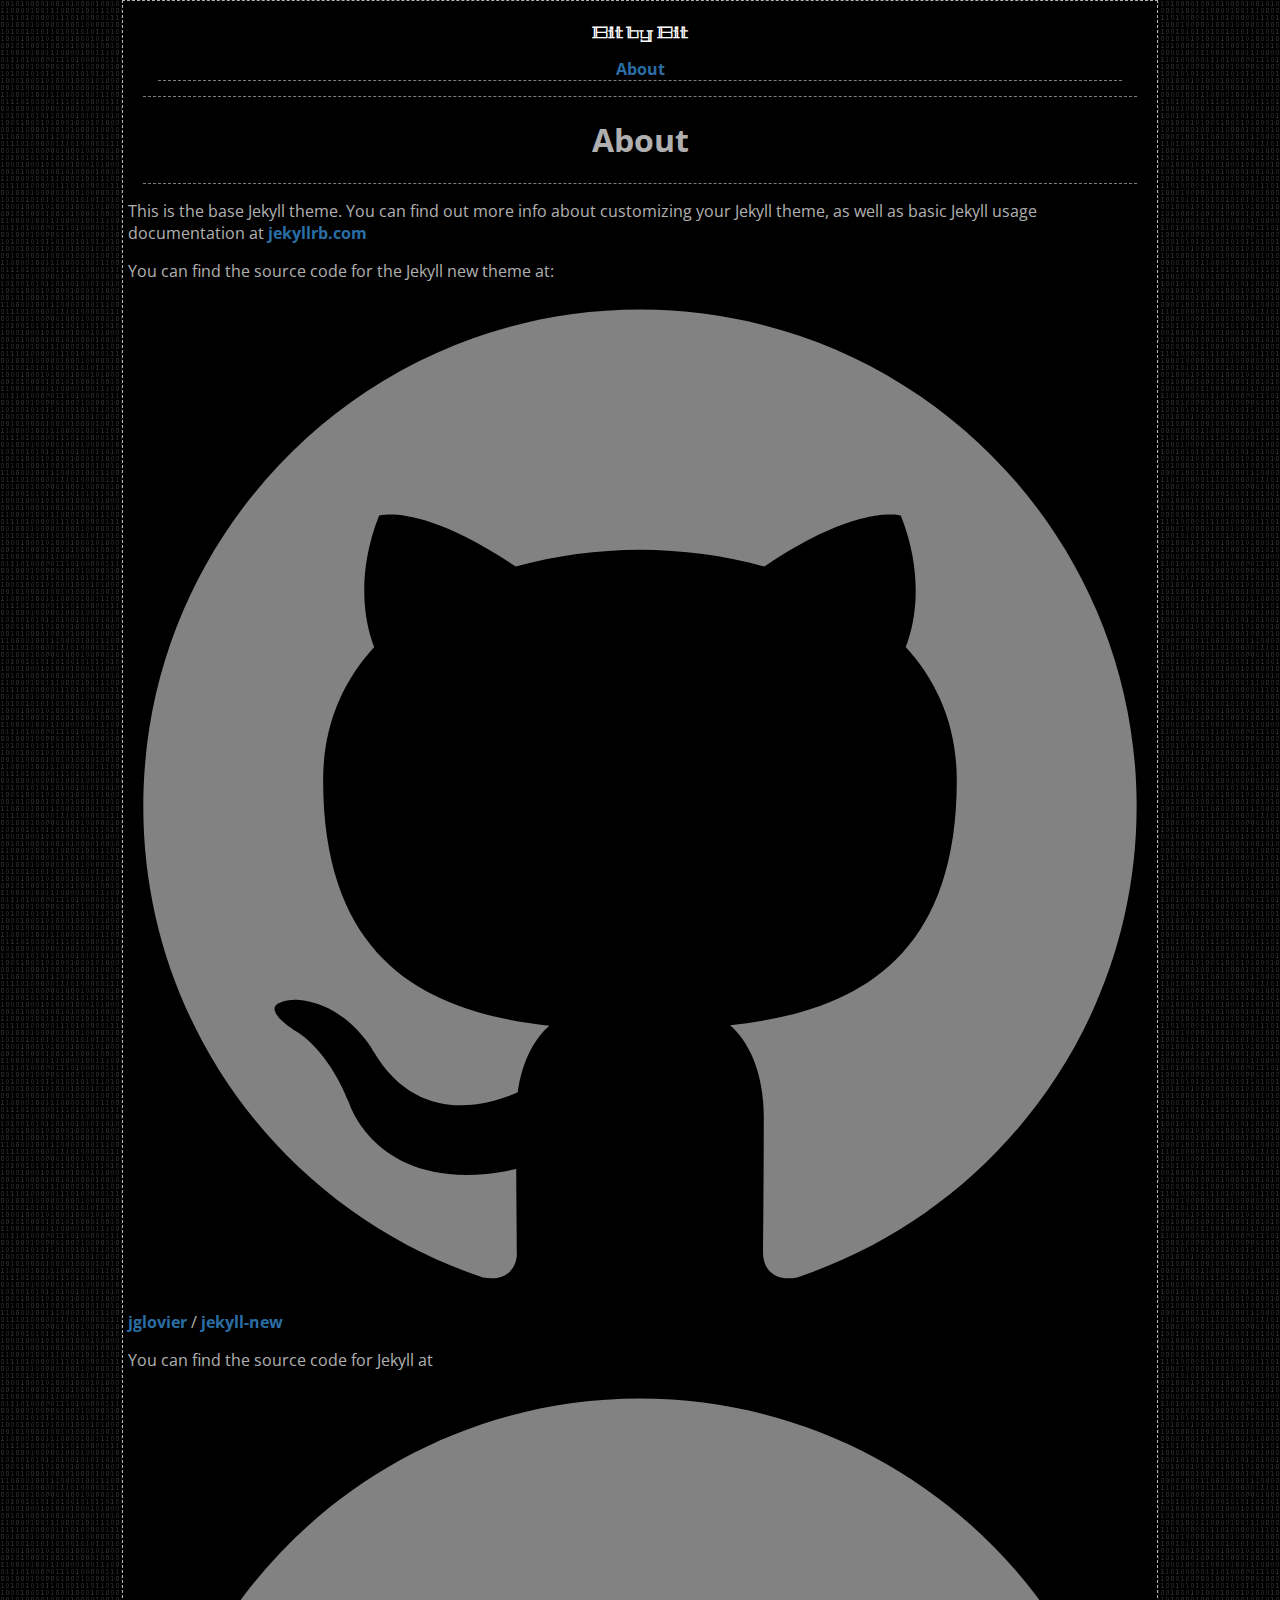
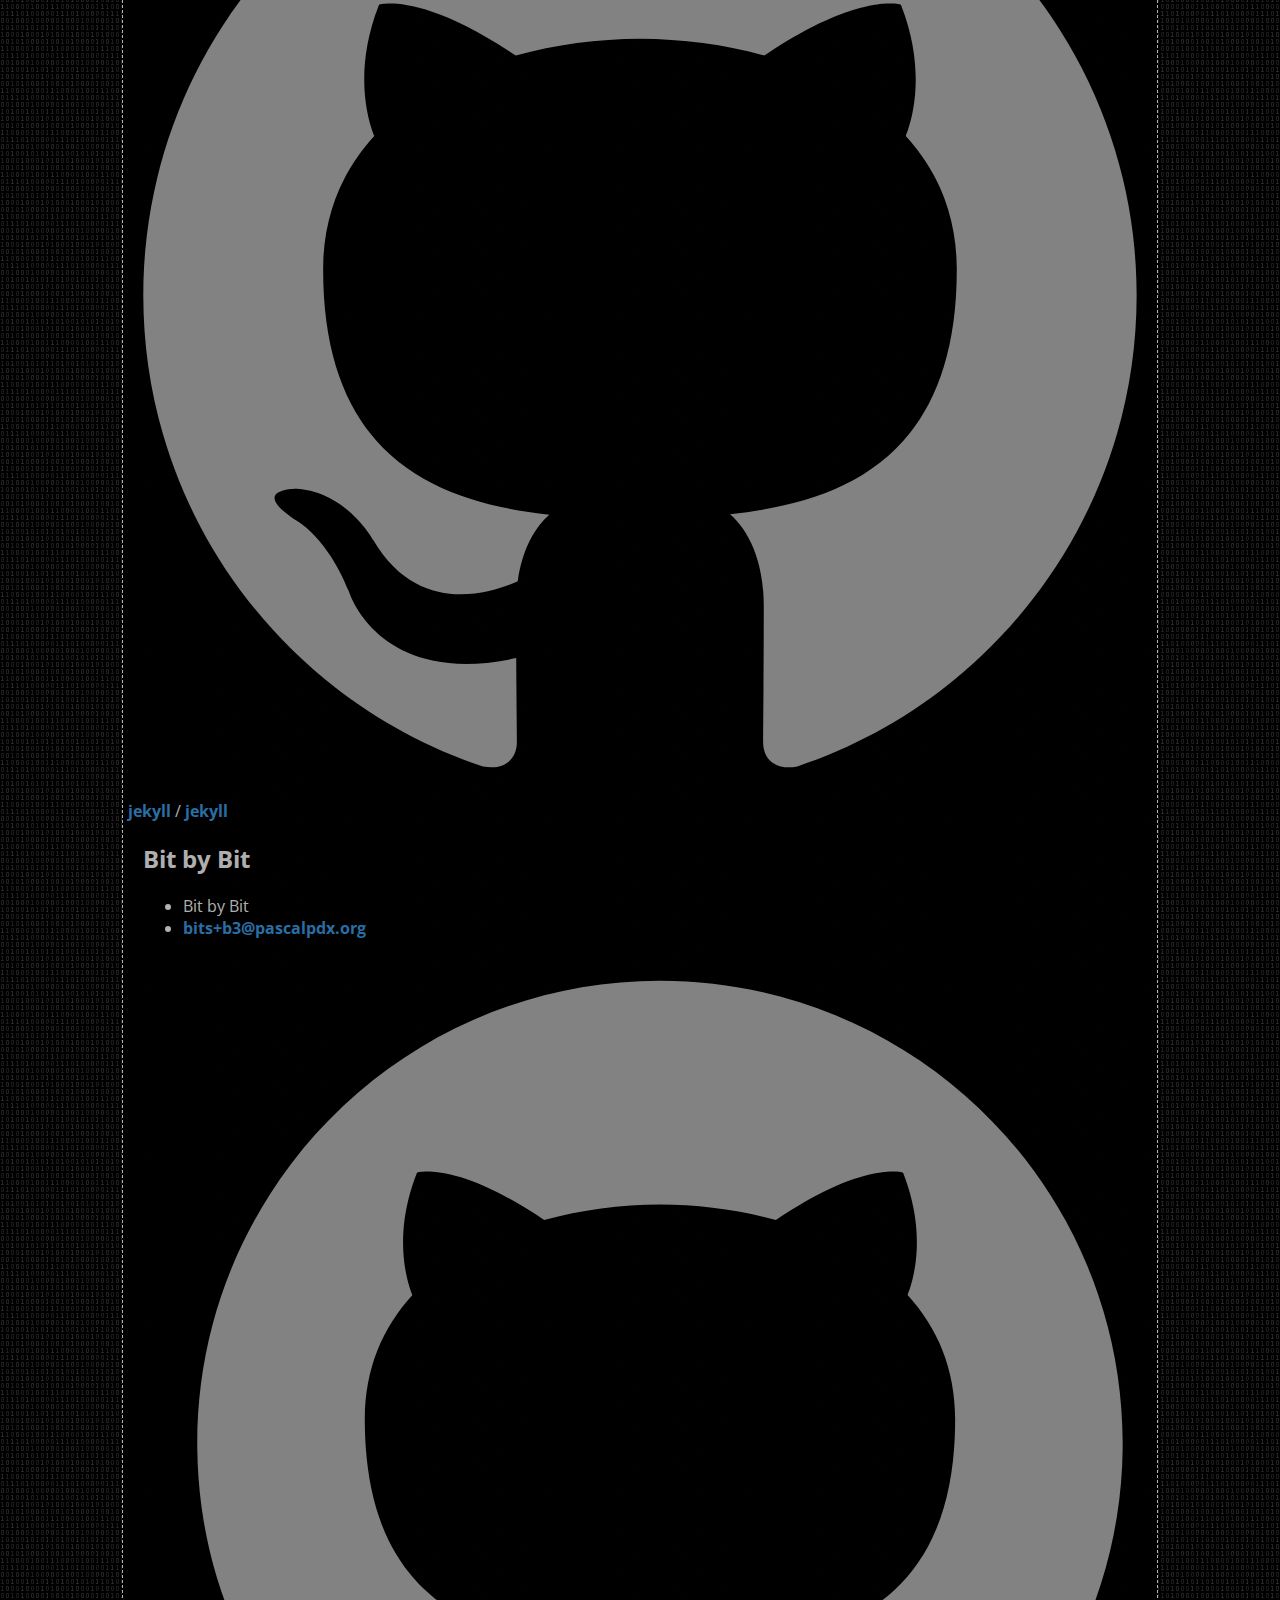
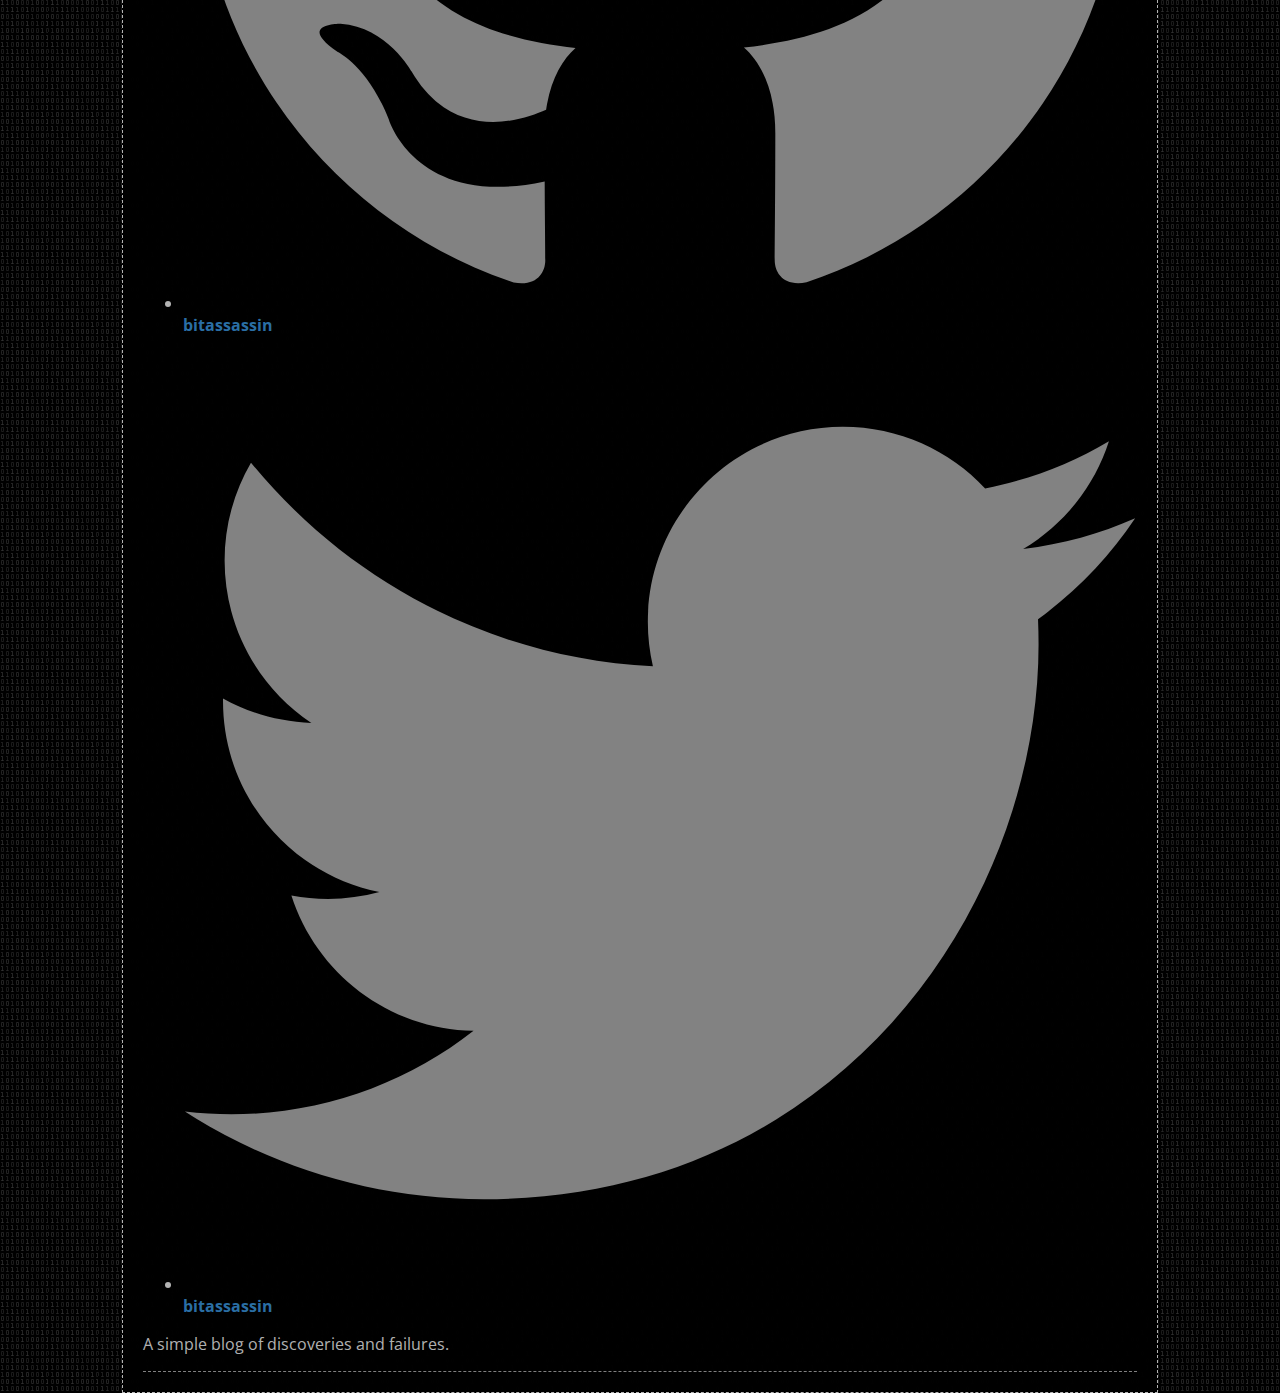
==== commit 220ca52e: "Forgot to include updates" ====
--- a/about/index.html
+++ b/about/index.html
@@ -11,8 +11,9 @@
 ">
 
   <link rel="stylesheet" href="/css/style.css">
+  <link href="https://fonts.googleapis.com/css?family=Geostar" rel="stylesheet">
   <link rel="canonical" href="https://bitassassin.github.io/about/">
-  <link rel="alternate" type="application/rss+xml" title="Bit-by-Bit" href="https://bitassassin.github.io/feed.xml">
+  <link rel="alternate" type="application/rss+xml" title="Bit by Bit" href="https://bitassassin.github.io/feed.xml">
 </head>
 
 
@@ -22,129 +23,7 @@
 
   <div class="wrapper">
 
-    <a class="site-title" href="/">
-    <pre style="font: 10px/5px monospace;"><span style="color: #a0a0a0;"></span><span style="color: #9a9a9a;">#</span><span style="color: #9b9b9b;">#</span><span style="color: #989898;">#</span><span style="color: #9c9c9c;">#</span><span style="color: #a2a2a2;">#</span><span style="color: #a6a6a6;">#</span><span style="color: #a7a7a7;">#</span><span style="color: #b2b2b2;">#</span><span style="color: #b7b7b7;">#</span><span style="color: #bababa;">#</span><span style="color: #b4b4b4;">#</span><span style="color: #b1b1b1;">#</span><span style="color: #b3b3b3;">#</span><span style="color: #bababa;">#</span><span style="color: #b9b9b9;">#</span><span style="color: #b7b7b7;">#</span><span style="color: #bababa;">#</span><span style="color: #bababa;">#</span><span style="color: #bdbdbd;">#</span><span style="color: #bdbdbd;">#</span><span style="color: #bcbcbc;">#</span><span style="color: #bbbbbb;">#</span><span style="color: #bababa;">#</span><span style="color: #bcbcbc;">#</span><span style="color: #bcbcbc;">#</span><span style="color: #bdbdbd;">#</span><span style="color: #bebebe;">#</span><span style="color: #c1c1c1;">#</span><span style="color: #c4c4c4;">#</span><span style="color: #c4c4c4;">#</span><span style="color: #c7c7c7;">#</span><span style="color: #c9c9c9;">#</span><span style="color: #cacaca;">#</span><span style="color: #cdcdcd;">#</span><span style="color: #cdcdcd;">#</span><span style="color: #cdcdcd;">#</span><span style="color: #cdcdcd;">#</span><span style="color: #cdcdcd;">#</span><span style="color: #cdcdcd;">#</span><span style="color: #cdcdcd;">#</span><span style="color: #cdcdcd;">#</span><span style="color: #cccccc;">#</span><span style="color: #cecece;">#</span><span style="color: #c0c0c0;">#</span><span style="color: #b6b6b6;">#</span><span style="color: #d1d1d1;">#</span><span style="color: #c9c9c9;">#</span><span style="color: #d3d3d3;">#</span><span style="color: #d3d3d3;">#</span><span style="color: #d4d4d4;">#</span><span style="color: #d5d5d5;">#</span><span style="color: #d5d5d5;">#</span><span style="color: #d4d4d4;">#</span><span style="color: #d3d3d3;">#</span><span style="color: #d1d1d1;">#</span><span style="color: #cfcfcf;">#</span><span style="color: #cfcfcf;">#</span><span style="color: #cfcfcf;">#</span><span style="color: #cfcfcf;">#</span><span style="color: #cfcfcf;">#</span><span style="color: #cfcfcf;">#</span><span style="color: #cfcfcf;">#</span><span style="color: #cdcdcd;">#</span><span style="color: #cccccc;">#</span><span style="color: #cdcdcd;">#</span><span style="color: #cdcdcd;">#</span><span style="color: #cdcdcd;">#</span><span style="color: #cdcdcd;">#</span><span style="color: #cdcdcd;">#</span><span style="color: #cdcdcd;">#</span><span style="color: #cdcdcd;">#</span><span style="color: #cdcdcd;">#</span><span style="color: #cdcdcd;">#</span><span style="color: #cdcdcd;">#</span><span style="color: #cdcdcd;">#</span><span style="color: #cdcdcd;">#</span><span style="color: #cfcfcf;">#</span><span style="color: #cecece;">#</span><span style="color: #cfcfcf;">#</span><span style="color: #cfcfcf;">#</span><span style="color: #cfcfcf;">#</span><span style="color: #cfcfcf;">#</span><span style="color: #cfcfcf;">#</span><span style="color: #d0d0d0;">#</span><span style="color: #d0d0d0;">#</span><span style="color: #d0d0d0;">#</span><span style="color: #cfcfcf;">#</span><span style="color: #cfcfcf;">#</span><span style="color: #cdcdcd;">#</span><span style="color: #cecece;">#</span><span style="color: #cfcfcf;">#</span><span style="color: #cecece;">#</span><span style="color: #cdcdcd;">#</span><span style="color: #cccccc;">#</span><span style="color: #cccccc;">#</span><span style="color: #cacaca;">#</span><span style="color: #cacaca;">#</span><span style="color: #cacaca;">#</span><span style="color: #cacaca;">#</span><span style="color: #cacaca;">#</span><span style="color: #cacaca;">#</span><span style="color: #cacaca;">#</span><span style="color: #cacaca;">#</span><span style="color: #cacaca;">#</span><span style="color: #c7c7c7;">#</span><span style="color: #c7c7c7;">#</span><span style="color: #c7c7c7;">#</span><span style="color: #c7c7c7;">#</span><span style="color: #c7c7c7;">#</span><span style="color: #c7c7c7;">#</span><span style="color: #c8c8c8;">#</span><span style="color: #c8c8c8;">#</span><span style="color: #c9c9c9;">#</span><span style="color: #c8c8c8;">#</span><span style="color: #c7c7c7;">#</span><span style="color: #c5c5c5;">#</span><span style="color: #c6c6c6;">#</span><span style="color: #c6c6c6;">#</span><span style="color: #c7c7c7;">#</span><span style="color: #c7c7c7;">#
-</span><span style="color: #c2c2c2;">#</span><span style="color: #bababa;">#</span><span style="color: #adadad;">#</span><span style="color: #a5a5a5;">#</span><span style="color: #a0a0a0;">#</span><span style="color: #a3a3a3;">#</span><span style="color: #a7a7a7;">#</span><span style="color: #adadad;">#</span><span style="color: #a9a9a9;">#</span><span style="color: #b0b0b0;">#</span><span style="color: #bbbbbb;">#</span><span style="color: #c2c2c2;">#</span><span style="color: #bdbdbd;">#</span><span style="color: #b4b4b4;">#</span><span style="color: #bababa;">#</span><span style="color: #bcbcbc;">#</span><span style="color: #bababa;">#</span><span style="color: #b9b9b9;">#</span><span style="color: #bababa;">#</span><span style="color: #bbbbbb;">#</span><span style="color: #bbbbbb;">#</span><span style="color: #bbbbbb;">#</span><span style="color: #bbbbbb;">#</span><span style="color: #bcbcbc;">#</span><span style="color: #bdbdbd;">#</span><span style="color: #bebebe;">#</span><span style="color: #bfbfbf;">#</span><span style="color: #c1c1c1;">#</span><span style="color: #c4c4c4;">#</span><span style="color: #c4c4c4;">#</span><span style="color: #c7c7c7;">#</span><span style="color: #c9c9c9;">#</span><span style="color: #cacaca;">#</span><span style="color: #cdcdcd;">#</span><span style="color: #cdcdcd;">#</span><span style="color: #cdcdcd;">#</span><span style="color: #cdcdcd;">#</span><span style="color: #cdcdcd;">#</span><span style="color: #cecece;">#</span><span style="color: #cecece;">#</span><span style="color: #cecece;">#</span><span style="color: #cdcdcd;">#</span><span style="color: #cfcfcf;">#</span><span style="color: #c0c0c0;">#</span><span style="color: #b8b8b8;">#</span><span style="color: #d4d4d4;">#</span><span style="color: #cdcdcd;">#</span><span style="color: #d3d3d3;">#</span><span style="color: #d2d2d2;">#</span><span style="color: #d3d3d3;">#</span><span style="color: #d4d4d4;">#</span><span style="color: #d3d3d3;">#</span><span style="color: #d2d2d2;">#</span><span style="color: #d1d1d1;">#</span><span style="color: #cfcfcf;">#</span><span style="color: #cfcfcf;">#</span><span style="color: #cfcfcf;">#</span><span style="color: #cfcfcf;">#</span><span style="color: #cfcfcf;">#</span><span style="color: #cfcfcf;">#</span><span style="color: #cfcfcf;">#</span><span style="color: #cfcfcf;">#</span><span style="color: #cdcdcd;">#</span><span style="color: #cccccc;">#</span><span style="color: #cdcdcd;">#</span><span style="color: #cdcdcd;">#</span><span style="color: #cdcdcd;">#</span><span style="color: #cdcdcd;">#</span><span style="color: #cdcdcd;">#</span><span style="color: #cdcdcd;">#</span><span style="color: #cdcdcd;">#</span><span style="color: #cdcdcd;">#</span><span style="color: #cdcdcd;">#</span><span style="color: #cdcdcd;">#</span><span style="color: #cdcdcd;">#</span><span style="color: #cdcdcd;">#</span><span style="color: #cfcfcf;">#</span><span style="color: #cecece;">#</span><span style="color: #cfcfcf;">#</span><span style="color: #cfcfcf;">#</span><span style="color: #cfcfcf;">#</span><span style="color: #cfcfcf;">#</span><span style="color: #cfcfcf;">#</span><span style="color: #cfcfcf;">#</span><span style="color: #cfcfcf;">#</span><span style="color: #cfcfcf;">#</span><span style="color: #cecece;">#</span><span style="color: #cecece;">#</span><span style="color: #cdcdcd;">#</span><span style="color: #cecece;">#</span><span style="color: #cfcfcf;">#</span><span style="color: #cecece;">#</span><span style="color: #cdcdcd;">#</span><span style="color: #cccccc;">#</span><span style="color: #cccccc;">#</span><span style="color: #cacaca;">#</span><span style="color: #cacaca;">#</span><span style="color: #cacaca;">#</span><span style="color: #cacaca;">#</span><span style="color: #cacaca;">#</span><span style="color: #cacaca;">#</span><span style="color: #cacaca;">#</span><span style="color: #cacaca;">#</span><span style="color: #cacaca;">#</span><span style="color: #cacaca;">#</span><span style="color: #cacaca;">#</span><span style="color: #cacaca;">#</span><span style="color: #c9c9c9;">#</span><span style="color: #c9c9c9;">#</span><span style="color: #c9c9c9;">#</span><span style="color: #cacaca;">#</span><span style="color: #cacaca;">#</span><span style="color: #cbcbcb;">#</span><span style="color: #cacaca;">#</span><span style="color: #c9c9c9;">#</span><span style="color: #cacaca;">#</span><span style="color: #c8c8c8;">#</span><span style="color: #c6c6c6;">#</span><span style="color: #c5c5c5;">#</span><span style="color: #c5c5c5;">#
-</span><span style="color: #d9d9d9;">#</span><span style="color: #d7d7d7;">#</span><span style="color: #d2d2d2;">#</span><span style="color: #c6c6c6;">#</span><span style="color: #bebebe;">#</span><span style="color: #b1b1b1;">#</span><span style="color: #a5a5a5;">#</span><span style="color: #aaaaaa;">#</span><span style="color: #b2b2b2;">#</span><span style="color: #b3b3b3;">#</span><span style="color: #aeaeae;">#</span><span style="color: #acacac;">#</span><span style="color: #b2b2b2;">#</span><span style="color: #b8b8b8;">#</span><span style="color: #bcbcbc;">#</span><span style="color: #bbbbbb;">#</span><span style="color: #b9b9b9;">#</span><span style="color: #b7b7b7;">##</span><span style="color: #b9b9b9;">#</span><span style="color: #bababa;">#</span><span style="color: #bbbbbb;">#</span><span style="color: #bcbcbc;">#</span><span style="color: #bdbdbd;">#</span><span style="color: #bebebe;">#</span><span style="color: #bfbfbf;">#</span><span style="color: #c0c0c0;">#</span><span style="color: #c1c1c1;">#</span><span style="color: #c4c4c4;">##</span><span style="color: #c7c7c7;">#</span><span style="color: #c9c9c9;">#</span><span style="color: #cacaca;">#</span><span style="color: #cdcdcd;">#####</span><span style="color: #cfcfcf;">###</span><span style="color: #cecece;">#</span><span style="color: #d0d0d0;">#</span><span style="color: #c1c1c1;">#</span><span style="color: #bababa;">#</span><span style="color: #d7d7d7;">#</span><span style="color: #d1d1d1;">#</span><span style="color: #d2d2d2;">#</span><span style="color: #d1d1d1;">#</span><span style="color: #d2d2d2;">#</span><span style="color: #d3d3d3;">#</span><span style="color: #d1d1d1;">#</span><span style="color: #d0d0d0;">#</span><span style="color: #cfcfcf;">#</span><span style="color: #cdcdcd;">#</span><span style="color: #cfcfcf;">#######</span><span style="color: #cdcdcd;">#</span><span style="color: #cccccc;">#</span><span style="color: #cdcdcd;">############</span><span style="color: #cfcfcf;">#</span><span style="color: #cecece;">#</span><span style="color: #cfcfcf;">#####</span><span style="color: #cecece;">###</span><span style="color: #cdcdcd;">###</span><span style="color: #cecece;">#</span><span style="color: #cfcfcf;">#</span><span style="color: #cecece;">#</span><span style="color: #cdcdcd;">#</span><span style="color: #cccccc;">##</span><span style="color: #cacaca;">#########</span><span style="color: #c9c9c9;">###</span><span style="color: #c8c8c8;">###</span><span style="color: #c9c9c9;">##</span><span style="color: #cacaca;">#</span><span style="color: #c9c9c9;">#</span><span style="color: #c8c8c8;">#</span><span style="color: #c7c7c7;">#</span><span style="color: #c6c6c6;">####
-</span><span style="color: #bebebe;">#</span><span style="color: #c1c1c1;">#</span><span style="color: #cacaca;">#</span><span style="color: #d1d1d1;">#</span><span style="color: #d0d0d0;">#</span><span style="color: #cccccc;">##</span><span style="color: #bbbbbb;">#</span><span style="color: #b2b2b2;">#</span><span style="color: #acacac;">#</span><span style="color: #b1b1b1;">#</span><span style="color: #b9b9b9;">#</span><span style="color: #b5b5b5;">#</span><span style="color: #adadad;">#</span><span style="color: #bbbbbb;">#####</span><span style="color: #bcbcbc;">#</span><span style="color: #bdbdbd;">###</span><span style="color: #bebebe;">#</span><span style="color: #bfbfbf;">#</span><span style="color: #c0c0c0;">#</span><span style="color: #c1c1c1;">#</span><span style="color: #c2c2c2;">#</span><span style="color: #c4c4c4;">#</span><span style="color: #c3c3c3;">#</span><span style="color: #c7c7c7;">#</span><span style="color: #c9c9c9;">#</span><span style="color: #cbcbcb;">#</span><span style="color: #cccccc;">#</span><span style="color: #cdcdcd;">#</span><span style="color: #cccccc;">#</span><span style="color: #cdcdcd;">#</span><span style="color: #cecece;">#</span><span style="color: #d0d0d0;">#</span><span style="color: #d1d1d1;">#</span><span style="color: #d2d2d2;">##</span><span style="color: #d3d3d3;">#</span><span style="color: #c7c7c7;">#</span><span style="color: #b8b8b8;">#</span><span style="color: #dbdbdb;">#</span><span style="color: #d8d8d8;">#</span><span style="color: #d2d2d2;">#</span><span style="color: #d1d1d1;">#</span><span style="color: #d0d0d0;">#</span><span style="color: #cfcfcf;">#</span><span style="color: #d0d0d0;">#</span><span style="color: #cfcfcf;">#</span><span style="color: #cecece;">#</span><span style="color: #cdcdcd;">##</span><span style="color: #cfcfcf;">######</span><span style="color: #cdcdcd;">################</span><span style="color: #cfcfcf;">#####</span><span style="color: #cecece;">###</span><span style="color: #cdcdcd;">###</span><span style="color: #cecece;">#</span><span style="color: #cfcfcf;">#</span><span style="color: #cdcdcd;">#</span><span style="color: #cccccc;">#</span><span style="color: #cbcbcb;">#</span><span style="color: #cacaca;">########</span><span style="color: #c9c9c9;">#</span><span style="color: #c8c8c8;">##</span><span style="color: #c7c7c7;">#</span><span style="color: #c6c6c6;">##</span><span style="color: #c5c5c5;">#</span><span style="color: #c4c4c4;">#</span><span style="color: #c5c5c5;">#</span><span style="color: #c4c4c4;">#</span><span style="color: #c3c3c3;">##</span><span style="color: #c2c2c2;">#</span><span style="color: #c3c3c3;">#</span><span style="color: #c2c2c2;">#</span><span style="color: #c6c6c6;">#</span><span style="color: #c5c5c5;">##
-</span><span style="color: #bababa;">#</span><span style="color: #bebebe;">#</span><span style="color: #b7b7b7;">#</span><span style="color: #acacac;">#</span><span style="color: #a3a3a3;">#</span><span style="color: #adadad;">#</span><span style="color: #c2c2c2;">#</span><span style="color: #cfcfcf;">#</span><span style="color: #c8c8c8;">#</span><span style="color: #c2c2c2;">#</span><span style="color: #b4b4b4;">#</span><span style="color: #b3b3b3;">#</span><span style="color: #b4b4b4;">#</span><span style="color: #bbbbbb;">#</span><span style="color: #b4b4b4;">#</span><span style="color: #b6b6b6;">#</span><span style="color: #bcbcbc;">#</span><span style="color: #bdbdbd;">#</span><span style="color: #bebebe;">#</span><span style="color: #c1c1c1;">#</span><span style="color: #bfbfbf;">#</span><span style="color: #bebebe;">##</span><span style="color: #bfbfbf;">#</span><span style="color: #c0c0c0;">#</span><span style="color: #c1c1c1;">#</span><span style="color: #c2c2c2;">##</span><span style="color: #c4c4c4;">#</span><span style="color: #c3c3c3;">#</span><span style="color: #c7c7c7;">#</span><span style="color: #c9c9c9;">#</span><span style="color: #cbcbcb;">#</span><span style="color: #cccccc;">#</span><span style="color: #cdcdcd;">##</span><span style="color: #cecece;">#</span><span style="color: #cfcfcf;">#</span><span style="color: #d1d1d1;">#</span><span style="color: #d2d2d2;">#</span><span style="color: #d4d4d4;">##</span><span style="color: #d5d5d5;">#</span><span style="color: #cfcfcf;">#</span><span style="color: #b8b8b8;">#</span><span style="color: #dadada;">##</span><span style="color: #d2d2d2;">#</span><span style="color: #d1d1d1;">#</span><span style="color: #d0d0d0;">#</span><span style="color: #cfcfcf;">##</span><span style="color: #cecece;">#</span><span style="color: #cdcdcd;">###</span><span style="color: #cecece;">######</span><span style="color: #cdcdcd;">################</span><span style="color: #cecece;">#####</span><span style="color: #cdcdcd;">###</span><span style="color: #cccccc;">####</span><span style="color: #cbcbcb;">#</span><span style="color: #cacaca;">#</span><span style="color: #c9c9c9;">##</span><span style="color: #c8c8c8;">##</span><span style="color: #cacaca;">#######</span><span style="color: #c8c8c8;">#</span><span style="color: #c7c7c7;">#</span><span style="color: #c6c6c6;">#</span><span style="color: #c5c5c5;">##</span><span style="color: #c4c4c4;">#</span><span style="color: #c3c3c3;">##</span><span style="color: #c1c1c1;">##</span><span style="color: #c0c0c0;">#</span><span style="color: #bfbfbf;">#</span><span style="color: #bdbdbd;">##</span><span style="color: #bcbcbc;">#</span><span style="color: #bdbdbd;">##
-</span><span style="color: #9f9f9f;">#</span><span style="color: #a4a4a4;">#</span><span style="color: #a7a7a7;">#</span><span style="color: #a1a1a1;">#</span><span style="color: #989898;">#</span><span style="color: #909090;">#</span><span style="color: #969696;">#</span><span style="color: #9a9a9a;">#</span><span style="color: #a8a8a8;">#</span><span style="color: #c1c1c1;">#</span><span style="color: #cdcdcd;">#</span><span style="color: #d0d0d0;">#</span><span style="color: #cacaca;">#</span><span style="color: #c3c3c3;">#</span><span style="color: #b8b8b8;">#</span><span style="color: #bbbbbb;">#</span><span style="color: #b5b5b5;">#</span><span style="color: #b7b7b7;">#</span><span style="color: #bababa;">#</span><span style="color: #bdbdbd;">#</span><span style="color: #bebebe;">#</span><span style="color: #c0c0c0;">#</span><span style="color: #bebebe;">#</span><span style="color: #c0c0c0;">#</span><span style="color: #c1c1c1;">#</span><span style="color: #c2c2c2;">#</span><span style="color: #c3c3c3;">#</span><span style="color: #c2c2c2;">#</span><span style="color: #c4c4c4;">#</span><span style="color: #c3c3c3;">#</span><span style="color: #c7c7c7;">#</span><span style="color: #c9c9c9;">#</span><span style="color: #cbcbcb;">#</span><span style="color: #cccccc;">#</span><span style="color: #cdcdcd;">#</span><span style="color: #cecece;">#</span><span style="color: #cfcfcf;">#</span><span style="color: #d0d0d0;">#</span><span style="color: #d1d1d1;">#</span><span style="color: #d3d3d3;">#</span><span style="color: #d5d5d5;">#</span><span style="color: #d6d6d6;">#</span><span style="color: #d7d7d7;">#</span><span style="color: #d5d5d5;">#</span><span style="color: #b7b7b7;">#</span><span style="color: #d8d8d8;">#</span><span style="color: #d6d6d6;">#</span><span style="color: #d1d1d1;">##</span><span style="color: #d0d0d0;">#</span><span style="color: #cfcfcf;">#</span><span style="color: #cecece;">#</span><span style="color: #cdcdcd;">#</span><span style="color: #cccccc;">#</span><span style="color: #cdcdcd;">#############################</span><span style="color: #cccccc;">###</span><span style="color: #cbcbcb;">###</span><span style="color: #cacaca;">#</span><span style="color: #c9c9c9;">##</span><span style="color: #c8c8c8;">#</span><span style="color: #c7c7c7;">#</span><span style="color: #c6c6c6;">#########</span><span style="color: #c5c5c5;">#</span><span style="color: #c6c6c6;">#</span><span style="color: #c5c5c5;">#</span><span style="color: #c4c4c4;">#</span><span style="color: #c2c2c2;">#</span><span style="color: #c1c1c1;">#</span><span style="color: #c0c0c0;">#</span><span style="color: #bebebe;">#</span><span style="color: #bdbdbd;">##</span><span style="color: #bcbcbc;">#</span><span style="color: #bbbbbb;">#</span><span style="color: #bdbdbd;">##</span><span style="color: #b9b9b9;">#</span><span style="color: #bababa;">##
-</span><span style="color: #898989;">#</span><span style="color: #898989;">#</span><span style="color: #888888;">#</span><span style="color: #878787;">###</span><span style="color: #818181;">#</span><span style="color: #868686;">#</span><span style="color: #969696;">#</span><span style="color: #9f9f9f;">#</span><span style="color: #ababab;">#</span><span style="color: #b2b2b2;">#</span><span style="color: #c3c3c3;">#</span><span style="color: #cfcfcf;">#</span><span style="color: #d9d9d9;">#</span><span style="color: #d0d0d0;">#</span><span style="color: #c3c3c3;">#</span><span style="color: #bababa;">#</span><span style="color: #b9b9b9;">##</span><span style="color: #bcbcbc;">#</span><span style="color: #c0c0c0;">#</span><span style="color: #c2c2c2;">#</span><span style="color: #c1c1c1;">##</span><span style="color: #c3c3c3;">##</span><span style="color: #c2c2c2;">#</span><span style="color: #c5c5c5;">#</span><span style="color: #c7c7c7;">##</span><span style="color: #cacaca;">##</span><span style="color: #cbcbcb;">#</span><span style="color: #cdcdcd;">#</span><span style="color: #cecece;">#</span><span style="color: #cfcfcf;">#</span><span style="color: #d0d0d0;">#</span><span style="color: #d1d1d1;">#</span><span style="color: #d3d3d3;">#</span><span style="color: #d4d4d4;">#</span><span style="color: #dadada;">##</span><span style="color: #d7d7d7;">#</span><span style="color: #b7b7b7;">#</span><span style="color: #d2d2d2;">#</span><span style="color: #d6d6d6;">#</span><span style="color: #cecece;">#</span><span style="color: #d3d3d3;">#</span><span style="color: #d1d1d1;">#</span><span style="color: #cfcfcf;">#</span><span style="color: #cdcdcd;">###</span><span style="color: #cecece;">##</span><span style="color: #cccccc;">#</span><span style="color: #cdcdcd;">#</span><span style="color: #cecece;">####</span><span style="color: #cccccc;">##</span><span style="color: #cdcdcd;">###</span><span style="color: #cecece;">####</span><span style="color: #cdcdcd;">#####</span><span style="color: #cecece;">##</span><span style="color: #cdcdcd;">#</span><span style="color: #cecece;">#</span><span style="color: #cdcdcd;">###</span><span style="color: #cccccc;">#</span><span style="color: #cbcbcb;">#</span><span style="color: #cacaca;">#</span><span style="color: #cbcbcb;">#</span><span style="color: #cacaca;">#</span><span style="color: #c9c9c9;">#</span><span style="color: #c8c8c8;">#</span><span style="color: #c7c7c7;">#</span><span style="color: #c6c6c6;">#</span><span style="color: #c5c5c5;">#</span><span style="color: #c4c4c4;">##</span><span style="color: #c3c3c3;">#</span><span style="color: #c2c2c2;">###</span><span style="color: #c3c3c3;">###</span><span style="color: #c4c4c4;">#</span><span style="color: #c2c2c2;">#</span><span style="color: #c0c0c0;">#</span><span style="color: #bfbfbf;">#</span><span style="color: #bebebe;">#</span><span style="color: #bbbbbb;">#</span><span style="color: #bababa;">#</span><span style="color: #b9b9b9;">##</span><span style="color: #b8b8b8;">#</span><span style="color: #bababa;">#</span><span style="color: #b9b9b9;">##</span><span style="color: #bababa;">#</span><span style="color: #b8b8b8;">#</span><span style="color: #b3b3b3;">###
-</span><span style="color: #d1d1d1;">#</span><span style="color: #bdbdbd;">#</span><span style="color: #a3a3a3;">#</span><span style="color: #9b9b9b;">#</span><span style="color: #929292;">##</span><span style="color: #c1c1c1;">#</span><span style="color: #d1d1d1;">#</span><span style="color: #ababab;">#</span><span style="color: #909090;">#</span><span style="color: #9c9c9c;">#</span><span style="color: #b0b0b0;">#</span><span style="color: #a8a8a8;">#</span><span style="color: #a7a7a7;">#</span><span style="color: #a8a8a8;">#</span><span style="color: #b5b5b5;">#</span><span style="color: #cccccc;">#</span><span style="color: #dddddd;">#</span><span style="color: #dbdbdb;">#</span><span style="color: #d1d1d1;">#</span><span style="color: #c5c5c5;">#</span><span style="color: #b8b8b8;">##</span><span style="color: #bababa;">#</span><span style="color: #c4c4c4;">#</span><span style="color: #c8c8c8;">#</span><span style="color: #cacaca;">#</span><span style="color: #c7c7c7;">###</span><span style="color: #c6c6c6;">##</span><span style="color: #cacaca;">###</span><span style="color: #cdcdcd;">#</span><span style="color: #cecece;">#</span><span style="color: #cfcfcf;">#</span><span style="color: #d2d2d2;">#</span><span style="color: #d4d4d4;">#</span><span style="color: #d5d5d5;">#</span><span style="color: #d8d8d8;">#</span><span style="color: #dbdbdb;">#</span><span style="color: #d9d9d9;">#</span><span style="color: #b4b4b4;">#</span><span style="color: #cfcfcf;">#</span><span style="color: #d8d8d8;">#</span><span style="color: #d1d1d1;">#</span><span style="color: #d0d0d0;">###</span><span style="color: #d1d1d1;">###</span><span style="color: #cdcdcd;">#</span><span style="color: #cbcbcb;">#</span><span style="color: #cecece;">#</span><span style="color: #cfcfcf;">#</span><span style="color: #d0d0d0;">#</span><span style="color: #d3d3d3;">###</span><span style="color: #cfcfcf;">##</span><span style="color: #cdcdcd;">###</span><span style="color: #cacaca;">####</span><span style="color: #c8c8c8;">#</span><span style="color: #c7c7c7;">#</span><span style="color: #c5c5c5;">#</span><span style="color: #c3c3c3;">#</span><span style="color: #c4c4c4;">#</span><span style="color: #c6c6c6;">#</span><span style="color: #c7c7c7;">#</span><span style="color: #c9c9c9;">#</span><span style="color: #cacaca;">#</span><span style="color: #cccccc;">#</span><span style="color: #cacaca;">#</span><span style="color: #c8c8c8;">##</span><span style="color: #c9c9c9;">#</span><span style="color: #cacaca;">##</span><span style="color: #c9c9c9;">#</span><span style="color: #c8c8c8;">#</span><span style="color: #c7c7c7;">#</span><span style="color: #c6c6c6;">#</span><span style="color: #c5c5c5;">#</span><span style="color: #c4c4c4;">#</span><span style="color: #c3c3c3;">#</span><span style="color: #bfbfbf;">#</span><span style="color: #bebebe;">#</span><span style="color: #c0c0c0;">####</span><span style="color: #bebebe;">#</span><span style="color: #bcbcbc;">##</span><span style="color: #b9b9b9;">#</span><span style="color: #b6b6b6;">#</span><span style="color: #b5b5b5;">#</span><span style="color: #b4b4b4;">##</span><span style="color: #b3b3b3;">#</span><span style="color: #b2b2b2;">#</span><span style="color: #b1b1b1;">#</span><span style="color: #b0b0b0;">#</span><span style="color: #aeaeae;">#</span><span style="color: #adadad;">#</span><span style="color: #ababab;">##</span><span style="color: #a8a8a8;">#</span><span style="color: #a4a4a4;">###
-</span><span style="color: #a7a7a7;">#</span><span style="color: #c2c2c2;">#</span><span style="color: #d6d6d6;">#</span><span style="color: #c9c9c9;">#</span><span style="color: #878787;">#</span><span style="color: #747474;">#</span><span style="color: #a7a7a7;">#</span><span style="color: #bfbfbf;">#</span><span style="color: #adadad;">#</span><span style="color: #d9d9d9;">#</span><span style="color: #c3c3c3;">#</span><span style="color: #c7c7c7;">#</span><span style="color: #bdbdbd;">#</span><span style="color: #aaaaaa;">#</span><span style="color: #a6a6a6;">#</span><span style="color: #cecece;">#</span><span style="color: #e5e5e5;">#</span><span style="color: #e2e2e2;">#</span><span style="color: #d6d6d6;">#</span><span style="color: #dadada;">#</span><span style="color: #e1e1e1;">#</span><span style="color: #dbdbdb;">#</span><span style="color: #dadada;">#</span><span style="color: #d4d4d4;">#</span><span style="color: #cacaca;">#</span><span style="color: #bebebe;">#</span><span style="color: #bababa;">#</span><span style="color: #bbbbbb;">#</span><span style="color: #bfbfbf;">#</span><span style="color: #c9c9c9;">#</span><span style="color: #d7d7d7;">#</span><span style="color: #e0e0e0;">#</span><span style="color: #dfdfdf;">#</span><span style="color: #d9d9d9;">#</span><span style="color: #d4d4d4;">#</span><span style="color: #d6d6d6;">###</span><span style="color: #d7d7d7;">#</span><span style="color: #d6d6d6;">#</span><span style="color: #d7d7d7;">##</span><span style="color: #dadada;">#</span><span style="color: #d9d9d9;">#</span><span style="color: #b6b6b6;">#</span><span style="color: #cccccc;">#</span><span style="color: #dbdbdb;">#</span><span style="color: #d4d4d4;">#</span><span style="color: #cdcdcd;">#</span><span style="color: #cecece;">#</span><span style="color: #cfcfcf;">#</span><span style="color: #cecece;">#</span><span style="color: #cbcbcb;">#</span><span style="color: #cecece;">#</span><span style="color: #d1d1d1;">##</span><span style="color: #cfcfcf;">#</span><span style="color: #cccccc;">#</span><span style="color: #c9c9c9;">#</span><span style="color: #cbcbcb;">#</span><span style="color: #c7c7c7;">#</span><span style="color: #c4c4c4;">#</span><span style="color: #cacaca;">#</span><span style="color: #cdcdcd;">#</span><span style="color: #cbcbcb;">#</span><span style="color: #cdcdcd;">#</span><span style="color: #cecece;">###</span><span style="color: #cbcbcb;">#</span><span style="color: #cdcdcd;">#</span><span style="color: #c9c9c9;">#</span><span style="color: #cbcbcb;">#</span><span style="color: #c8c8c8;">#</span><span style="color: #c3c3c3;">#</span><span style="color: #c5c5c5;">#</span><span style="color: #c4c4c4;">#</span><span style="color: #c8c8c8;">#</span><span style="color: #c6c6c6;">#</span><span style="color: #c7c7c7;">#</span><span style="color: #c3c3c3;">#</span><span style="color: #c5c5c5;">#</span><span style="color: #c1c1c1;">##</span><span style="color: #bfbfbf;">#</span><span style="color: #bebebe;">#</span><span style="color: #bdbdbd;">#</span><span style="color: #c0c0c0;">###</span><span style="color: #bfbfbf;">#</span><span style="color: #bdbdbd;">#</span><span style="color: #bbbbbb;">#</span><span style="color: #bababa;">#</span><span style="color: #b9b9b9;">##</span><span style="color: #bababa;">###</span><span style="color: #b8b8b8;">#</span><span style="color: #b6b6b6;">#</span><span style="color: #b4b4b4;">#</span><span style="color: #b5b5b5;">#</span><span style="color: #b2b2b2;">#</span><span style="color: #b0b0b0;">#</span><span style="color: #afafaf;">#</span><span style="color: #acacac;">##</span><span style="color: #ababab;">#</span><span style="color: #aaaaaa;">#</span><span style="color: #a6a6a6;">#</span><span style="color: #a4a4a4;">#</span><span style="color: #a3a3a3;">#</span><span style="color: #a1a1a1;">#</span><span style="color: #9e9e9e;">#</span><span style="color: #9d9d9d;">##</span><span style="color: #9b9b9b;">#</span><span style="color: #999999;">##
-</span><span style="color: #989898;">#</span><span style="color: #8c8c8c;">##</span><span style="color: #adadad;">#</span><span style="color: #979797;">#</span><span style="color: #9c9c9c;">#</span><span style="color: #dbdbdb;">#</span><span style="color: #cbcbcb;">#</span><span style="color: #7e7e7e;">#</span><span style="color: #c2c2c2;">#</span><span style="color: #b8b8b8;">#</span><span style="color: #d1d1d1;">#</span><span style="color: #e5e5e5;">#</span><span style="color: #ececec;">#</span><span style="color: #c0c0c0;">#</span><span style="color: #a9a9a9;">#</span><span style="color: #b8b8b8;">#</span><span style="color: #e1e1e1;">#</span><span style="color: #f0f0f0;">#</span><span style="color: #f1f1f1;">#</span><span style="color: #f7f7f7;">#</span><span style="color: #f2f2f2;">#</span><span style="color: #e8e8e8;">#</span><span style="color: #e2e2e2;">#</span><span style="color: #e6e6e6;">#</span><span style="color: #e8e8e8;">##</span><span style="color: #e2e2e2;">#</span><span style="color: #dcdcdc;">#</span><span style="color: #d3d3d3;">#</span><span style="color: #c4c4c4;">#</span><span style="color: #bbbbbb;">#</span><span style="color: #c2c2c2;">#</span><span style="color: #c6c6c6;">#</span><span style="color: #cbcbcb;">#</span><span style="color: #cdcdcd;">#</span><span style="color: #d0d0d0;">#</span><span style="color: #d2d2d2;">##</span><span style="color: #d4d4d4;">#</span><span style="color: #d7d7d7;">#</span><span style="color: #d4d4d4;">##</span><span style="color: #dadada;">#</span><span style="color: #b8b8b8;">#</span><span style="color: #c7c7c7;">#</span><span style="color: #d4d4d4;">#</span><span style="color: #d1d1d1;">#</span><span style="color: #d0d0d0;">#</span><span style="color: #d2d2d2;">#</span><span style="color: #d5d5d5;">#</span><span style="color: #d3d3d3;">#</span><span style="color: #cecece;">#</span><span style="color: #cbcbcb;">#</span><span style="color: #cecece;">#</span><span style="color: #cdcdcd;">#</span><span style="color: #cbcbcb;">#</span><span style="color: #cccccc;">#</span><span style="color: #cfcfcf;">#</span><span style="color: #d1d1d1;">#</span><span style="color: #d5d5d5;">#</span><span style="color: #d8d8d8;">#</span><span style="color: #d3d3d3;">#</span><span style="color: #d1d1d1;">#</span><span style="color: #cecece;">#</span><span style="color: #cdcdcd;">#</span><span style="color: #cacaca;">#</span><span style="color: #c9c9c9;">##</span><span style="color: #cbcbcb;">#</span><span style="color: #cccccc;">#</span><span style="color: #cbcbcb;">#</span><span style="color: #c8c8c8;">#</span><span style="color: #c6c6c6;">#</span><span style="color: #c4c4c4;">##</span><span style="color: #c3c3c3;">##</span><span style="color: #c4c4c4;">#</span><span style="color: #c3c3c3;">#</span><span style="color: #c2c2c2;">#</span><span style="color: #bebebe;">#</span><span style="color: #c1c1c1;">#</span><span style="color: #c5c5c5;">#</span><span style="color: #c0c0c0;">#</span><span style="color: #bdbdbd;">#</span><span style="color: #b8b8b8;">#</span><span style="color: #b6b6b6;">#</span><span style="color: #b7b7b7;">#</span><span style="color: #b6b6b6;">#</span><span style="color: #b4b4b4;">#</span><span style="color: #b5b5b5;">#</span><span style="color: #b7b7b7;">#</span><span style="color: #b8b8b8;">#</span><span style="color: #b7b7b7;">#####</span><span style="color: #b4b4b4;">#</span><span style="color: #b3b3b3;">#</span><span style="color: #b2b2b2;">#</span><span style="color: #b3b3b3;">#</span><span style="color: #aeaeae;">#</span><span style="color: #acacac;">#</span><span style="color: #aaaaaa;">#</span><span style="color: #a8a8a8;">#</span><span style="color: #a5a5a5;">#</span><span style="color: #a4a4a4;">##</span><span style="color: #a1a1a1;">#</span><span style="color: #9e9e9e;">#</span><span style="color: #9b9b9b;">#</span><span style="color: #999999;">#</span><span style="color: #969696;">#</span><span style="color: #959595;">#</span><span style="color: #949494;">#</span><span style="color: #919191;">###
-</span><span style="color: #afafaf;">#</span><span style="color: #b1b1b1;">#</span><span style="color: #9c9c9c;">#</span><span style="color: #969696;">#</span><span style="color: #919191;">#</span><span style="color: #a9a9a9;">#</span><span style="color: #b4b4b4;">#</span><span style="color: #cecece;">#</span><span style="color: #a0a0a0;">#</span><span style="color: #949494;">#</span><span style="color: #797979;">#</span><span style="color: #9c9c9c;">#</span><span style="color: #bebebe;">#</span><span style="color: #c2c2c2;">#</span><span style="color: #dfdfdf;">#</span><span style="color: #c8c8c8;">#</span><span style="color: #b5b5b5;">##</span><span style="color: #b7b7b7;">#</span><span style="color: #c1c1c1;">#</span><span style="color: #d3d3d3;">#</span><span style="color: #dbdbdb;">#</span><span style="color: #dddddd;">#</span><span style="color: #dbdbdb;">#</span><span style="color: #dedede;">#</span><span style="color: #dadada;">#</span><span style="color: #dbdbdb;">#</span><span style="color: #d9d9d9;">#</span><span style="color: #d6d6d6;">##</span><span style="color: #d8d8d8;">#</span><span style="color: #dbdbdb;">#</span><span style="color: #dddddd;">#</span><span style="color: #e2e2e2;">#</span><span style="color: #dfdfdf;">#</span><span style="color: #d7d7d7;">#</span><span style="color: #d1d1d1;">#</span><span style="color: #cdcdcd;">#</span><span style="color: #c7c7c7;">#</span><span style="color: #bfbfbf;">#</span><span style="color: #b9b9b9;">#</span><span style="color: #b5b5b5;">#</span><span style="color: #b2b2b2;">#</span><span style="color: #b5b5b5;">#</span><span style="color: #a1a1a1;">#</span><span style="color: #b0b0b0;">#</span><span style="color: #c5c5c5;">#</span><span style="color: #bfbfbf;">#</span><span style="color: #b7b7b7;">#</span><span style="color: #b6b6b6;">#</span><span style="color: #b5b5b5;">#</span><span style="color: #b2b2b2;">#</span><span style="color: #b0b0b0;">#</span><span style="color: #aaaaaa;">#</span><span style="color: #a7a7a7;">#</span><span style="color: #a2a2a2;">#</span><span style="color: #a4a4a4;">#</span><span style="color: #a2a2a2;">#</span><span style="color: #9e9e9e;">##</span><span style="color: #9f9f9f;">#</span><span style="color: #a0a0a0;">#</span><span style="color: #a3a3a3;">#</span><span style="color: #a7a7a7;">#</span><span style="color: #ababab;">#</span><span style="color: #afafaf;">#</span><span style="color: #b3b3b3;">#</span><span style="color: #b7b7b7;">#</span><span style="color: #b9b9b9;">#</span><span style="color: #c1c1c1;">##</span><span style="color: #c4c4c4;">#</span><span style="color: #c6c6c6;">#</span><span style="color: #c8c8c8;">#</span><span style="color: #c9c9c9;">#</span><span style="color: #cacaca;">#</span><span style="color: #cfcfcf;">#</span><span style="color: #cecece;">#</span><span style="color: #cdcdcd;">#</span><span style="color: #cbcbcb;">#</span><span style="color: #c7c7c7;">#</span><span style="color: #c4c4c4;">#</span><span style="color: #c1c1c1;">#</span><span style="color: #bfbfbf;">#</span><span style="color: #bcbcbc;">#</span><span style="color: #bababa;">#</span><span style="color: #b8b8b8;">#</span><span style="color: #b6b6b6;">#</span><span style="color: #b4b4b4;">#</span><span style="color: #b1b1b1;">#</span><span style="color: #aeaeae;">#</span><span style="color: #adadad;">#</span><span style="color: #acacac;">##</span><span style="color: #ababab;">##</span><span style="color: #adadad;">###</span><span style="color: #aeaeae;">###</span><span style="color: #afafaf;">#</span><span style="color: #a9a9a9;">#</span><span style="color: #a5a5a5;">#</span><span style="color: #a3a3a3;">#</span><span style="color: #a1a1a1;">#</span><span style="color: #a0a0a0;">#</span><span style="color: #9f9f9f;">#</span><span style="color: #9e9e9e;">#</span><span style="color: #9c9c9c;">#</span><span style="color: #9a9a9a;">#</span><span style="color: #989898;">#</span><span style="color: #969696;">#</span><span style="color: #939393;">#</span><span style="color: #929292;">#</span><span style="color: #909090;">#</span><span style="color: #8b8b8b;">#</span><span style="color: #898989;">##
-</span><span style="color: #aaaaaa;">#</span><span style="color: #acacac;">#</span><span style="color: #c0c0c0;">#</span><span style="color: #cdcdcd;">#</span><span style="color: #b3b3b3;">#</span><span style="color: #a9a9a9;">#</span><span style="color: #c5c5c5;">#</span><span style="color: #b5b5b5;">#</span><span style="color: #b0b0b0;">#</span><span style="color: #898989;">#</span><span style="color: #838383;">#</span><span style="color: #8b8b8b;">#</span><span style="color: #9c9c9c;">#</span><span style="color: #b0b0b0;">#</span><span style="color: #bcbcbc;">#</span><span style="color: #cfcfcf;">##</span><span style="color: #cacaca;">#</span><span style="color: #d0d0d0;">#</span><span style="color: #cdcdcd;">#</span><span style="color: #bbbbbb;">#</span><span style="color: #c9c9c9;">#</span><span style="color: #d2d2d2;">#</span><span style="color: #cbcbcb;">#</span><span style="color: #b1b1b1;">#</span><span style="color: #a0a0a0;">#</span><span style="color: #a3a3a3;">#</span><span style="color: #aaaaaa;">#</span><span style="color: #afafaf;">#</span><span style="color: #b3b3b3;">#</span><span style="color: #c1c1c1;">#</span><span style="color: #c9c9c9;">#</span><span style="color: #d0d0d0;">#</span><span style="color: #d2d2d2;">#</span><span style="color: #d7d7d7;">#</span><span style="color: #dadada;">#</span><span style="color: #d9d9d9;">##</span><span style="color: #dadada;">#</span><span style="color: #d9d9d9;">#</span><span style="color: #dadada;">#</span><span style="color: #d8d8d8;">#</span><span style="color: #cdcdcd;">#</span><span style="color: #c8c8c8;">#</span><span style="color: #bbbbbb;">#</span><span style="color: #b9b9b9;">#</span><span style="color: #cfcfcf;">#</span><span style="color: #c3c3c3;">#</span><span style="color: #afafaf;">#</span><span style="color: #a3a3a3;">#</span><span style="color: #9b9b9b;">#</span><span style="color: #999999;">#</span><span style="color: #9d9d9d;">#</span><span style="color: #a0a0a0;">#</span><span style="color: #9c9c9c;">#</span><span style="color: #9e9e9e;">#</span><span style="color: #a1a1a1;">#</span><span style="color: #a4a4a4;">#</span><span style="color: #a7a7a7;">#</span><span style="color: #aeaeae;">#</span><span style="color: #b3b3b3;">#</span><span style="color: #b6b6b6;">#</span><span style="color: #b9b9b9;">##</span><span style="color: #b7b7b7;">#</span><span style="color: #b5b5b5;">#</span><span style="color: #b3b3b3;">#</span><span style="color: #b1b1b1;">#</span><span style="color: #b0b0b0;">#</span><span style="color: #b3b3b3;">#</span><span style="color: #b1b1b1;">#</span><span style="color: #b0b0b0;">#</span><span style="color: #adadad;">#</span><span style="color: #ababab;">#</span><span style="color: #a9a9a9;">#</span><span style="color: #ababab;">#</span><span style="color: #aeaeae;">#</span><span style="color: #b2b2b2;">#</span><span style="color: #b9b9b9;">#</span><span style="color: #c2c2c2;">#</span><span style="color: #c7c7c7;">#</span><span style="color: #c9c9c9;">#</span><span style="color: #cacaca;">#</span><span style="color: #c9c9c9;">#</span><span style="color: #c7c7c7;">#</span><span style="color: #c5c5c5;">#</span><span style="color: #c1c1c1;">#</span><span style="color: #bababa;">#</span><span style="color: #b6b6b6;">#</span><span style="color: #b5b5b5;">#</span><span style="color: #b4b4b4;">#</span><span style="color: #b1b1b1;">#</span><span style="color: #acacac;">#</span><span style="color: #a8a8a8;">#</span><span style="color: #a4a4a4;">#</span><span style="color: #a1a1a1;">#</span><span style="color: #a3a3a3;">###</span><span style="color: #a6a6a6;">####</span><span style="color: #a3a3a3;">#</span><span style="color: #a0a0a0;">#</span><span style="color: #9e9e9e;">#</span><span style="color: #9c9c9c;">#</span><span style="color: #9b9b9b;">#</span><span style="color: #9a9a9a;">#</span><span style="color: #999999;">##</span><span style="color: #989898;">#</span><span style="color: #979797;">#</span><span style="color: #949494;">#</span><span style="color: #919191;">#</span><span style="color: #909090;">#</span><span style="color: #8e8e8e;">#</span><span style="color: #8a8a8a;">###
-</span><span style="color: #d2d2d2;">#</span><span style="color: #b6b6b6;">#</span><span style="color: #adadad;">#</span><span style="color: #a6a6a6;">#</span><span style="color: #b1b1b1;">#</span><span style="color: #c4c4c4;">#</span><span style="color: #dddddd;">#</span><span style="color: #cccccc;">#</span><span style="color: #cecece;">#</span><span style="color: #b4b4b4;">#</span><span style="color: #b9b9b9;">#</span><span style="color: #b2b2b2;">#</span><span style="color: #b1b1b1;">#</span><span style="color: #acacac;">#</span><span style="color: #9d9d9d;">#</span><span style="color: #929292;">#</span><span style="color: #9d9d9d;">#</span><span style="color: #ababab;">#</span><span style="color: #b5b5b5;">#</span><span style="color: #bababa;">#</span><span style="color: #c6c6c6;">#</span><span style="color: #c1c1c1;">#</span><span style="color: #c5c5c5;">#</span><span style="color: #cecece;">#</span><span style="color: #d6d6d6;">#</span><span style="color: #d4d4d4;">#</span><span style="color: #cdcdcd;">#</span><span style="color: #c6c6c6;">#</span><span style="color: #b9b9b9;">#</span><span style="color: #bebebe;">#</span><span style="color: #bfbfbf;">#</span><span style="color: #cacaca;">#</span><span style="color: #dadada;">#</span><span style="color: #ebebeb;">#</span><span style="color: #e9e9e9;">#</span><span style="color: #e5e5e5;">###</span><span style="color: #e8e8e8;">#</span><span style="color: #eaeaea;">#</span><span style="color: #ebebeb;">#</span><span style="color: #ececec;">##</span><span style="color: #eaeaea;">#</span><span style="color: #e5e5e5;">#</span><span style="color: #dadada;">#</span><span style="color: #f5f5f5;">#</span><span style="color: #f2f2f2;">#</span><span style="color: #ededed;">#</span><span style="color: #dedede;">#</span><span style="color: #d2d2d2;">#</span><span style="color: #d1d1d1;">#</span><span style="color: #d9d9d9;">#</span><span style="color: #e0e0e0;">#</span><span style="color: #e1e1e1;">#</span><span style="color: #e8e8e8;">#</span><span style="color: #eaeaea;">#</span><span style="color: #ececec;">#</span><span style="color: #eeeeee;">#</span><span style="color: #efefef;">#</span><span style="color: #f1f1f1;">#</span><span style="color: #f3f3f3;">###</span><span style="color: #f2f2f2;">#</span><span style="color: #f1f1f1;">#</span><span style="color: #efefef;">#</span><span style="color: #f2f2f2;">#</span><span style="color: #f0f0f0;">#</span><span style="color: #e5e5e5;">#</span><span style="color: #e6e6e6;">#</span><span style="color: #dedede;">#</span><span style="color: #dadada;">#</span><span style="color: #d6d6d6;">#</span><span style="color: #d0d0d0;">#</span><span style="color: #cfcfcf;">#</span><span style="color: #c7c7c7;">#</span><span style="color: #c8c8c8;">#</span><span style="color: #c1c1c1;">#</span><span style="color: #b8b8b8;">#</span><span style="color: #afafaf;">#</span><span style="color: #aaaaaa;">##</span><span style="color: #aeaeae;">#</span><span style="color: #b2b2b2;">#</span><span style="color: #b6b6b6;">#</span><span style="color: #b9b9b9;">#</span><span style="color: #bcbcbc;">#</span><span style="color: #bfbfbf;">#</span><span style="color: #bababa;">#</span><span style="color: #b3b3b3;">##</span><span style="color: #aeaeae;">#</span><span style="color: #ababab;">#</span><span style="color: #a9a9a9;">#</span><span style="color: #a5a5a5;">#</span><span style="color: #a1a1a1;">#</span><span style="color: #a0a0a0;">#</span><span style="color: #9f9f9f;">#</span><span style="color: #a0a0a0;">#</span><span style="color: #9f9f9f;">#</span><span style="color: #9e9e9e;">#</span><span style="color: #9d9d9d;">#</span><span style="color: #9b9b9b;">#</span><span style="color: #9a9a9a;">#</span><span style="color: #999999;">###</span><span style="color: #989898;">#</span><span style="color: #979797;">#</span><span style="color: #989898;">#</span><span style="color: #999999;">#</span><span style="color: #979797;">#</span><span style="color: #959595;">#</span><span style="color: #939393;">##</span><span style="color: #909090;">#</span><span style="color: #8c8c8c;">###
-</span><span style="color: #cecece;">#</span><span style="color: #c7c7c7;">#</span><span style="color: #dbdbdb;">#</span><span style="color: #bfbfbf;">#</span><span style="color: #b3b3b3;">#</span><span style="color: #a6a6a6;">#</span><span style="color: #a7a7a7;">#</span><span style="color: #c1c1c1;">#</span><span style="color: #c2c2c2;">#</span><span style="color: #e5e5e5;">#</span><span style="color: #e1e1e1;">#</span><span style="color: #dddddd;">#</span><span style="color: #e9e9e9;">#</span><span style="color: #d7d7d7;">#</span><span style="color: #cccccc;">#</span><span style="color: #b6b6b6;">#</span><span style="color: #a5a5a5;">#</span><span style="color: #a1a1a1;">#</span><span style="color: #999999;">#</span><span style="color: #979797;">#</span><span style="color: #9e9e9e;">#</span><span style="color: #a6a6a6;">#</span><span style="color: #ababab;">#</span><span style="color: #aeaeae;">#</span><span style="color: #b2b2b2;">#</span><span style="color: #bbbbbb;">#</span><span style="color: #c3c3c3;">#</span><span style="color: #c8c8c8;">#</span><span style="color: #cfcfcf;">#</span><span style="color: #cecece;">#</span><span style="color: #d7d7d7;">#</span><span style="color: #dfdfdf;">#</span><span style="color: #e8e8e8;">#</span><span style="color: #ececec;">#</span><span style="color: #f0f0f0;">#</span><span style="color: #f2f2f2;">###</span><span style="color: #f1f1f1;">#</span><span style="color: #efefef;">#</span><span style="color: #ededed;">#</span><span style="color: #f5f5f5;">#</span><span style="color: #f0f0f0;">#</span><span style="color: #f5f5f5;">#</span><span style="color: #ededed;">#</span><span style="color: #d3d3d3;">#</span><span style="color: #f0f0f0;">#</span><span style="color: #f5f5f5;">#</span><span style="color: #fcfcfc;">#</span><span style="color: #f7f7f7;">##</span><span style="color: #f6f6f6;">#</span><span style="color: #f8f8f8;">#</span><span style="color: #f9f9f9;">#</span><span style="color: #f5f5f5;">#</span><span style="color: #f8f8f8;">#</span><span style="color: #fafafa;">#</span><span style="color: #fbfbfb;">#</span><span style="color: #fcfcfc;">#</span><span style="color: #f8f8f8;">#</span><span style="color: #f7f7f7;">####</span><span style="color: #f8f8f8;">###</span><span style="color: #f9f9f9;">##</span><span style="color: #f7f7f7;">#</span><span style="color: #f5f5f5;">##</span><span style="color: #f2f2f2;">#</span><span style="color: #f1f1f1;">#</span><span style="color: #eeeeee;">###</span><span style="color: #eaeaea;">#</span><span style="color: #ebebeb;">#</span><span style="color: #e9e9e9;">#</span><span style="color: #e2e2e2;">##</span><span style="color: #d8d8d8;">#</span><span style="color: #cbcbcb;">#</span><span style="color: #c1c1c1;">#</span><span style="color: #bababa;">#</span><span style="color: #acacac;">#</span><span style="color: #a1a1a1;">#</span><span style="color: #999999;">#</span><span style="color: #989898;">#</span><span style="color: #979797;">#</span><span style="color: #9a9a9a;">#</span><span style="color: #9b9b9b;">#</span><span style="color: #9c9c9c;">#</span><span style="color: #a0a0a0;">#</span><span style="color: #a1a1a1;">#</span><span style="color: #9d9d9d;">#</span><span style="color: #9b9b9b;">#</span><span style="color: #999999;">#</span><span style="color: #969696;">#</span><span style="color: #939393;">#</span><span style="color: #919191;">#</span><span style="color: #909090;">#</span><span style="color: #8f8f8f;">#</span><span style="color: #8c8c8c;">##</span><span style="color: #8d8d8d;">##</span><span style="color: #8c8c8c;">#</span><span style="color: #8b8b8b;">#</span><span style="color: #8e8e8e;">#</span><span style="color: #909090;">#</span><span style="color: #8f8f8f;">##</span><span style="color: #8e8e8e;">##</span><span style="color: #909090;">#</span><span style="color: #8f8f8f;">#</span><span style="color: #8e8e8e;">##
-</span><span style="color: #cecece;">#</span><span style="color: #d0d0d0;">##</span><span style="color: #c7c7c7;">#</span><span style="color: #c5c5c5;">#</span><span style="color: #c0c0c0;">#</span><span style="color: #b3b3b3;">#</span><span style="color: #a5a5a5;">#</span><span style="color: #9c9c9c;">##</span><span style="color: #a2a2a2;">#</span><span style="color: #a3a3a3;">#</span><span style="color: #b5b5b5;">#</span><span style="color: #cfcfcf;">#</span><span style="color: #e4e4e4;">#</span><span style="color: #dddddd;">#</span><span style="color: #dbdbdb;">#</span><span style="color: #c9c9c9;">#</span><span style="color: #b1b1b1;">#</span><span style="color: #9d9d9d;">#</span><span style="color: #939393;">#</span><span style="color: #a6a6a6;">#</span><span style="color: #adadad;">#</span><span style="color: #b6b6b6;">#</span><span style="color: #b9b9b9;">#</span><span style="color: #b3b3b3;">#</span><span style="color: #ababab;">#</span><span style="color: #a4a4a4;">#</span><span style="color: #a0a0a0;">#</span><span style="color: #a7a7a7;">#</span><span style="color: #a9a9a9;">#</span><span style="color: #afafaf;">#</span><span style="color: #bfbfbf;">#</span><span style="color: #c2c2c2;">#</span><span style="color: #c7c7c7;">#</span><span style="color: #d3d3d3;">#</span><span style="color: #d9d9d9;">#</span><span style="color: #dadada;">#</span><span style="color: #e1e1e1;">#</span><span style="color: #eaeaea;">#</span><span style="color: #ececec;">#</span><span style="color: #eaeaea;">#</span><span style="color: #efefef;">#</span><span style="color: #f3f3f3;">#</span><span style="color: #f2f2f2;">#</span><span style="color: #dbdbdb;">#</span><span style="color: #e9e9e9;">#</span><span style="color: #f9f9f9;">#</span><span style="color: #fcfcfc;">#</span><span style="color: #fbfbfb;">#</span><span style="color: #f4f4f4;">#</span><span style="color: #eaeaea;">#</span><span style="color: #e7e7e7;">#</span><span style="color: #e5e5e5;">#</span><span style="color: #eaeaea;">#</span><span style="color: #e3e3e3;">#</span><span style="color: #e0e0e0;">#</span><span style="color: #dedede;">#</span><span style="color: #eeeeee;">#</span><span style="color: #f4f4f4;">#</span><span style="color: #f8f8f8;">#</span><span style="color: #f1f1f1;">#</span><span style="color: #fafafa;">#</span><span style="color: #f1f1f1;">#</span><span style="color: #f4f4f4;">#</span><span style="color: #f3f3f3;">##</span><span style="color: #f7f7f7;">#</span><span style="color: #ededed;">#</span><span style="color: #e8e8e8;">#</span><span style="color: #e0e0e0;">#</span><span style="color: #dadada;">#</span><span style="color: #d9d9d9;">#</span><span style="color: #dadada;">#</span><span style="color: #dedede;">#</span><span style="color: #e2e2e2;">#</span><span style="color: #e9e9e9;">#</span><span style="color: #efefef;">#</span><span style="color: #f5f5f5;">#</span><span style="color: #fafafa;">#</span><span style="color: #f0f0f0;">#</span><span style="color: #f8f8f8;">#</span><span style="color: #f5f5f5;">#</span><span style="color: #f6f6f6;">#</span><span style="color: #f4f4f4;">#</span><span style="color: #efefef;">#</span><span style="color: #eeeeee;">#</span><span style="color: #e7e7e7;">#</span><span style="color: #e1e1e1;">#</span><span style="color: #dcdcdc;">#</span><span style="color: #d4d4d4;">#</span><span style="color: #cbcbcb;">#</span><span style="color: #bfbfbf;">#</span><span style="color: #b9b9b9;">#</span><span style="color: #adadad;">#</span><span style="color: #a1a1a1;">#</span><span style="color: #949494;">#</span><span style="color: #909090;">#</span><span style="color: #8c8c8c;">##</span><span style="color: #878787;">#</span><span style="color: #838383;">#</span><span style="color: #868686;">#</span><span style="color: #858585;">#</span><span style="color: #868686;">###</span><span style="color: #878787;">#</span><span style="color: #8a8a8a;">#</span><span style="color: #8d8d8d;">##</span><span style="color: #8e8e8e;">##</span><span style="color: #8c8c8c;">###</span><span style="color: #8d8d8d;">#</span><span style="color: #8b8b8b;">#</span><span style="color: #858585;">#</span><span style="color: #838383;">#
-</span><span style="color: #e8e8e8;">#</span><span style="color: #efefef;">##</span><span style="color: #e8e8e8;">#</span><span style="color: #e3e3e3;">#</span><span style="color: #dddddd;">#</span><span style="color: #d1d1d1;">#</span><span style="color: #cccccc;">#</span><span style="color: #c1c1c1;">#</span><span style="color: #b2b2b2;">#</span><span style="color: #a6a6a6;">#</span><span style="color: #a1a1a1;">#</span><span style="color: #a2a2a2;">#</span><span style="color: #9f9f9f;">#</span><span style="color: #989898;">#</span><span style="color: #9b9b9b;">#</span><span style="color: #ababab;">#</span><span style="color: #c7c7c7;">#</span><span style="color: #d2d2d2;">#</span><span style="color: #cccccc;">#</span><span style="color: #c0c0c0;">#</span><span style="color: #9e9e9e;">#</span><span style="color: #9b9b9b;">#</span><span style="color: #9c9c9c;">#</span><span style="color: #a4a4a4;">#</span><span style="color: #aaaaaa;">#</span><span style="color: #9f9f9f;">#</span><span style="color: #9b9b9b;">#</span><span style="color: #9e9e9e;">#</span><span style="color: #a1a1a1;">##</span><span style="color: #a2a2a2;">#</span><span style="color: #afafaf;">#</span><span style="color: #b3b3b3;">#</span><span style="color: #b2b2b2;">#</span><span style="color: #b3b3b3;">#</span><span style="color: #bcbcbc;">#</span><span style="color: #c0c0c0;">#</span><span style="color: #c6c6c6;">#</span><span style="color: #cecece;">#</span><span style="color: #d6d6d6;">##</span><span style="color: #dcdcdc;">#</span><span style="color: #dbdbdb;">#</span><span style="color: #dadada;">#</span><span style="color: #cdcdcd;">#</span><span style="color: #c9c9c9;">#</span><span style="color: #cecece;">#</span><span style="color: #d3d3d3;">#</span><span style="color: #d9d9d9;">#</span><span style="color: #e3e3e3;">##</span><span style="color: #dddddd;">#</span><span style="color: #d9d9d9;">#</span><span style="color: #dddddd;">#</span><span style="color: #d7d7d7;">#</span><span style="color: #dbdbdb;">#</span><span style="color: #dddddd;">#</span><span style="color: #e5e5e5;">##</span><span style="color: #e2e2e2;">#</span><span style="color: #dfdfdf;">#</span><span style="color: #d9d9d9;">#</span><span style="color: #ededed;">#</span><span style="color: #ebebeb;">#</span><span style="color: #f0f0f0;">#</span><span style="color: #efefef;">#</span><span style="color: #eeeeee;">#</span><span style="color: #efefef;">#</span><span style="color: #f3f3f3;">#</span><span style="color: #eeeeee;">#</span><span style="color: #e8e8e8;">#</span><span style="color: #e5e5e5;">#</span><span style="color: #e1e1e1;">#</span><span style="color: #dfdfdf;">##</span><span style="color: #e1e1e1;">#</span><span style="color: #e3e3e3;">#</span><span style="color: #e6e6e6;">#</span><span style="color: #ebebeb;">#</span><span style="color: #eaeaea;">##</span><span style="color: #ebebeb;">#</span><span style="color: #eeeeee;">##</span><span style="color: #f0f0f0;">#</span><span style="color: #f3f3f3;">#</span><span style="color: #f4f4f4;">#</span><span style="color: #eeeeee;">##</span><span style="color: #ededed;">#</span><span style="color: #e9e9e9;">#</span><span style="color: #e8e8e8;">#</span><span style="color: #eaeaea;">#</span><span style="color: #e6e6e6;">#</span><span style="color: #e1e1e1;">#</span><span style="color: #e4e4e4;">#</span><span style="color: #dddddd;">#</span><span style="color: #d7d7d7;">#</span><span style="color: #d6d6d6;">#</span><span style="color: #d1d1d1;">#</span><span style="color: #cdcdcd;">#</span><span style="color: #d0d0d0;">#</span><span style="color: #d3d3d3;">#</span><span style="color: #d6d6d6;">#</span><span style="color: #d8d8d8;">#</span><span style="color: #dbdbdb;">###</span><span style="color: #dadada;">#</span><span style="color: #d2d2d2;">#</span><span style="color: #cacaca;">#</span><span style="color: #c9c9c9;">#</span><span style="color: #c7c7c7;">#</span><span style="color: #cfcfcf;">#</span><span style="color: #dcdcdc;">#</span><span style="color: #e8e8e8;">#</span><span style="color: #e9e9e9;">#</span><span style="color: #d9d9d9;">#</span><span style="color: #c6c6c6;">#
-</span><span style="color: #e4e4e4;">#</span><span style="color: #eeeeee;">#</span><span style="color: #f9f9f9;">#</span><span style="color: #f8f8f8;">#</span><span style="color: #fbfbfb;">#</span><span style="color: #ffffff;">#</span><span style="color: #f9f9f9;">#</span><span style="color: #efefef;">#</span><span style="color: #eaeaea;">#</span><span style="color: #d5d5d5;">#</span><span style="color: #c1c1c1;">#</span><span style="color: #b9b9b9;">#</span><span style="color: #b5b5b5;">#</span><span style="color: #afafaf;">#</span><span style="color: #a3a3a3;">#</span><span style="color: #a8a8a8;">##</span><span style="color: #9a9a9a;">#</span><span style="color: #949494;">#</span><span style="color: #9b9b9b;">#</span><span style="color: #b3b3b3;">#</span><span style="color: #c6c6c6;">#</span><span style="color: #c5c5c5;">#</span><span style="color: #c0c0c0;">#</span><span style="color: #b8b8b8;">#</span><span style="color: #bcbcbc;">#</span><span style="color: #b8b8b8;">##</span><span style="color: #b3b3b3;">#</span><span style="color: #b4b4b4;">#</span><span style="color: #b5b5b5;">#</span><span style="color: #b8b8b8;">##</span><span style="color: #bdbdbd;">#</span><span style="color: #bfbfbf;">#</span><span style="color: #c3c3c3;">#</span><span style="color: #cbcbcb;">#</span><span style="color: #d0d0d0;">#</span><span style="color: #d6d6d6;">#</span><span style="color: #e4e4e4;">#</span><span style="color: #e9e9e9;">#</span><span style="color: #eeeeee;">#</span><span style="color: #f5f5f5;">#</span><span style="color: #efefef;">#</span><span style="color: #f5f5f5;">#</span><span style="color: #f1f1f1;">#</span><span style="color: #dbdbdb;">#</span><span style="color: #c9c9c9;">#</span><span style="color: #b6b6b6;">#</span><span style="color: #a6a6a6;">#</span><span style="color: #a2a2a2;">#</span><span style="color: #a3a3a3;">#</span><span style="color: #a9a9a9;">#</span><span style="color: #b3b3b3;">#</span><span style="color: #c8c8c8;">#</span><span style="color: #c2c2c2;">#</span><span style="color: #c8c8c8;">#</span><span style="color: #c9c9c9;">#</span><span style="color: #c3c3c3;">#</span><span style="color: #bfbfbf;">#</span><span style="color: #b8b8b8;">#</span><span style="color: #d0d0d0;">#</span><span style="color: #cfcfcf;">#</span><span style="color: #a7a7a7;">#</span><span style="color: #cbcbcb;">#</span><span style="color: #e1e1e1;">#</span><span style="color: #e0e0e0;">#</span><span style="color: #e9e9e9;">#</span><span style="color: #e5e5e5;">#</span><span style="color: #e8e8e8;">#</span><span style="color: #e7e7e7;">#</span><span style="color: #e6e6e6;">#</span><span style="color: #e8e8e8;">##</span><span style="color: #eaeaea;">#</span><span style="color: #e7e7e7;">#</span><span style="color: #ececec;">#</span><span style="color: #e4e4e4;">#</span><span style="color: #e5e5e5;">#</span><span style="color: #dfdfdf;">#</span><span style="color: #e6e6e6;">#</span><span style="color: #dddddd;">#</span><span style="color: #e1e1e1;">#</span><span style="color: #e4e4e4;">#</span><span style="color: #e2e2e2;">#</span><span style="color: #e3e3e3;">#</span><span style="color: #e7e7e7;">#</span><span style="color: #e6e6e6;">#</span><span style="color: #e7e7e7;">#</span><span style="color: #e6e6e6;">#</span><span style="color: #e4e4e4;">#</span><span style="color: #e2e2e2;">#</span><span style="color: #e0e0e0;">#</span><span style="color: #dcdcdc;">#</span><span style="color: #d7d7d7;">#</span><span style="color: #d2d2d2;">#</span><span style="color: #d6d6d6;">##</span><span style="color: #e0e0e0;">#</span><span style="color: #e9e9e9;">#</span><span style="color: #eaeaea;">#</span><span style="color: #e8e8e8;">#</span><span style="color: #e7e7e7;">#</span><span style="color: #e1e1e1;">#</span><span style="color: #dcdcdc;">#</span><span style="color: #d0d0d0;">#</span><span style="color: #c8c8c8;">#</span><span style="color: #c5c5c5;">#</span><span style="color: #c2c2c2;">#</span><span style="color: #bbbbbb;">#</span><span style="color: #bcbcbc;">#</span><span style="color: #bbbbbb;">#</span><span style="color: #b8b8b8;">##</span><span style="color: #c2c2c2;">#</span><span style="color: #cfcfcf;">#</span><span style="color: #e0e0e0;">#</span><span style="color: #e3e3e3;">#</span><span style="color: #e2e2e2;">#</span><span style="color: #e5e5e5;">#
-</span><span style="color: #ededed;">#</span><span style="color: #f3f3f3;">#</span><span style="color: #f6f6f6;">#</span><span style="color: #f3f3f3;">#</span><span style="color: #eeeeee;">#</span><span style="color: #ededed;">#</span><span style="color: #eaeaea;">#</span><span style="color: #ececec;">#</span><span style="color: #e9e9e9;">#</span><span style="color: #e2e2e2;">#</span><span style="color: #d2d2d2;">#</span><span style="color: #c3c3c3;">#</span><span style="color: #bcbcbc;">#</span><span style="color: #c2c2c2;">#</span><span style="color: #bcbcbc;">#</span><span style="color: #b4b4b4;">#</span><span style="color: #a4a4a4;">#</span><span style="color: #9f9f9f;">#</span><span style="color: #a0a0a0;">#</span><span style="color: #9d9d9d;">#</span><span style="color: #999999;">#</span><span style="color: #9a9a9a;">#</span><span style="color: #a5a5a5;">#</span><span style="color: #b6b6b6;">#</span><span style="color: #c2c2c2;">#</span><span style="color: #c4c4c4;">#</span><span style="color: #c3c3c3;">#</span><span style="color: #c4c4c4;">#</span><span style="color: #cccccc;">#</span><span style="color: #cacaca;">#</span><span style="color: #c7c7c7;">##</span><span style="color: #cdcdcd;">#</span><span style="color: #d7d7d7;">#</span><span style="color: #d8d8d8;">##</span><span style="color: #dbdbdb;">#</span><span style="color: #dcdcdc;">#</span><span style="color: #ebebeb;">#</span><span style="color: #f8f8f8;">#</span><span style="color: #fcfcfc;">#</span><span style="color: #fafafa;">#</span><span style="color: #f7f7f7;">#</span><span style="color: #e3e3e3;">#</span><span style="color: #dddddd;">#</span><span style="color: #dfdfdf;">#</span><span style="color: #cacaca;">#</span><span style="color: #c0c0c0;">#</span><span style="color: #d2d2d2;">#</span><span style="color: #dbdbdb;">#</span><span style="color: #e0e0e0;">#</span><span style="color: #eaeaea;">#</span><span style="color: #ededed;">#</span><span style="color: #e6e6e6;">#</span><span style="color: #e3e3e3;">#</span><span style="color: #e0e0e0;">#</span><span style="color: #cdcdcd;">#</span><span style="color: #c1c1c1;">#</span><span style="color: #c3c3c3;">#</span><span style="color: #c2c2c2;">#</span><span style="color: #9f9f9f;">#</span><span style="color: #9c9c9c;">#</span><span style="color: #c5c5c5;">#</span><span style="color: #a7a7a7;">#</span><span style="color: #898989;">#</span><span style="color: #a3a3a3;">#</span><span style="color: #cdcdcd;">#</span><span style="color: #cacaca;">#</span><span style="color: #c3c3c3;">#</span><span style="color: #c0c0c0;">#</span><span style="color: #bfbfbf;">#</span><span style="color: #bcbcbc;">#</span><span style="color: #bebebe;">#</span><span style="color: #bdbdbd;">#</span><span style="color: #bebebe;">#</span><span style="color: #c0c0c0;">#</span><span style="color: #c7c7c7;">#</span><span style="color: #cdcdcd;">#</span><span style="color: #cecece;">#</span><span style="color: #cbcbcb;">#</span><span style="color: #d1d1d1;">#</span><span style="color: #d0d0d0;">###</span><span style="color: #d1d1d1;">#</span><span style="color: #d5d5d5;">#</span><span style="color: #dadada;">#</span><span style="color: #dddddd;">#</span><span style="color: #dedede;">#</span><span style="color: #e3e3e3;">#</span><span style="color: #eaeaea;">#</span><span style="color: #ededed;">##</span><span style="color: #eaeaea;">#</span><span style="color: #e8e8e8;">#</span><span style="color: #e7e7e7;">#</span><span style="color: #dedede;">#</span><span style="color: #e2e2e2;">#</span><span style="color: #ececec;">#</span><span style="color: #f0f0f0;">#</span><span style="color: #e9e9e9;">#</span><span style="color: #d8d8d8;">#</span><span style="color: #c8c8c8;">#</span><span style="color: #b8b8b8;">#</span><span style="color: #adadad;">#</span><span style="color: #a9a9a9;">##</span><span style="color: #acacac;">#</span><span style="color: #b1b1b1;">#</span><span style="color: #b0b0b0;">#</span><span style="color: #a8a8a8;">#</span><span style="color: #a2a2a2;">#</span><span style="color: #a3a3a3;">#</span><span style="color: #a4a4a4;">#</span><span style="color: #a9a9a9;">#</span><span style="color: #ababab;">##</span><span style="color: #aaaaaa;">#</span><span style="color: #a9a9a9;">#</span><span style="color: #b2b2b2;">#
-</span><span style="color: #dfdfdf;">#</span><span style="color: #e3e3e3;">#</span><span style="color: #e4e4e4;">#</span><span style="color: #e2e2e2;">#</span><span style="color: #e0e0e0;">#</span><span style="color: #e1e1e1;">#</span><span style="color: #e0e0e0;">#</span><span style="color: #e9e9e9;">#</span><span style="color: #dcdcdc;">#</span><span style="color: #dedede;">#</span><span style="color: #e3e3e3;">#</span><span style="color: #d5d5d5;">#</span><span style="color: #c0c0c0;">#</span><span style="color: #bababa;">#</span><span style="color: #bbbbbb;">#</span><span style="color: #c1c1c1;">#</span><span style="color: #bebebe;">#</span><span style="color: #bababa;">#</span><span style="color: #b7b7b7;">#</span><span style="color: #b4b4b4;">#</span><span style="color: #a7a7a7;">#</span><span style="color: #a6a6a6;">#</span><span style="color: #9f9f9f;">#</span><span style="color: #9c9c9c;">#</span><span style="color: #a6a6a6;">#</span><span style="color: #b4b4b4;">#</span><span style="color: #c8c8c8;">#</span><span style="color: #cecece;">#</span><span style="color: #d1d1d1;">#</span><span style="color: #d2d2d2;">#</span><span style="color: #dadada;">#</span><span style="color: #dddddd;">#</span><span style="color: #e1e1e1;">#</span><span style="color: #e6e6e6;">#</span><span style="color: #f1f1f1;">#</span><span style="color: #f8f8f8;">#</span><span style="color: #f4f4f4;">#</span><span style="color: #f1f1f1;">#</span><span style="color: #f8f8f8;">#</span><span style="color: #fbfbfb;">#</span><span style="color: #f5f5f5;">#</span><span style="color: #efefef;">#</span><span style="color: #e8e8e8;">#</span><span style="color: #d5d5d5;">#</span><span style="color: #cacaca;">#</span><span style="color: #c6c6c6;">#</span><span style="color: #b1b1b1;">#</span><span style="color: #b0b0b0;">#</span><span style="color: #c4c4c4;">#</span><span style="color: #dadada;">#</span><span style="color: #ebebeb;">#</span><span style="color: #f3f3f3;">#</span><span style="color: #fdfdfd;">#</span><span style="color: #fefefe;">#</span><span style="color: #fafafa;">#</span><span style="color: #ededed;">#</span><span style="color: #dfdfdf;">#</span><span style="color: #d2d2d2;">#</span><span style="color: #d6d6d6;">#</span><span style="color: #cdcdcd;">#</span><span style="color: #929292;">#</span><span style="color: #888888;">#</span><span style="color: #d9d9d9;">##</span><span style="color: #9d9d9d;">#</span><span style="color: #919191;">#</span><span style="color: #d3d3d3;">#</span><span style="color: #cdcdcd;">#</span><span style="color: #c8c8c8;">#</span><span style="color: #c3c3c3;">#</span><span style="color: #c1c1c1;">#</span><span style="color: #bbbbbb;">#</span><span style="color: #b6b6b6;">#</span><span style="color: #b3b3b3;">###</span><span style="color: #aeaeae;">#</span><span style="color: #bababa;">#</span><span style="color: #afafaf;">#</span><span style="color: #aaaaaa;">#</span><span style="color: #ababab;">#</span><span style="color: #a7a7a7;">#</span><span style="color: #ababab;">#</span><span style="color: #a9a9a9;">#</span><span style="color: #a8a8a8;">#</span><span style="color: #aaaaaa;">#</span><span style="color: #aeaeae;">#</span><span style="color: #b1b1b1;">##</span><span style="color: #b4b4b4;">#</span><span style="color: #b7b7b7;">#</span><span style="color: #b8b8b8;">#</span><span style="color: #bfbfbf;">#</span><span style="color: #c3c3c3;">#</span><span style="color: #c7c7c7;">#</span><span style="color: #cbcbcb;">#</span><span style="color: #cdcdcd;">#</span><span style="color: #d5d5d5;">#</span><span style="color: #dddddd;">#</span><span style="color: #e1e1e1;">#</span><span style="color: #dedede;">#</span><span style="color: #d7d7d7;">#</span><span style="color: #cbcbcb;">#</span><span style="color: #bebebe;">##</span><span style="color: #c2c2c2;">#</span><span style="color: #cdcdcd;">#</span><span style="color: #d5d5d5;">#</span><span style="color: #d8d8d8;">#</span><span style="color: #d4d4d4;">#</span><span style="color: #cfcfcf;">#</span><span style="color: #cacaca;">#</span><span style="color: #cbcbcb;">#</span><span style="color: #d5d5d5;">#</span><span style="color: #e1e1e1;">#</span><span style="color: #e5e5e5;">#</span><span style="color: #e0e0e0;">#</span><span style="color: #d5d5d5;">#</span><span style="color: #d2d2d2;">#</span><span style="color: #cdcdcd;">#
-</span><span style="color: #f9f9f9;">#</span><span style="color: #f6f6f6;">##</span><span style="color: #f5f5f5;">#</span><span style="color: #f3f3f3;">#</span><span style="color: #f0f0f0;">#</span><span style="color: #efefef;">#</span><span style="color: #e9e9e9;">#</span><span style="color: #dfdfdf;">#</span><span style="color: #e6e6e6;">#</span><span style="color: #f1f1f1;">#</span><span style="color: #f5f5f5;">#</span><span style="color: #e0e0e0;">#</span><span style="color: #d7d7d7;">#</span><span style="color: #cbcbcb;">#</span><span style="color: #c7c7c7;">#</span><span style="color: #bcbcbc;">#</span><span style="color: #c1c1c1;">#</span><span style="color: #d2d2d2;">#</span><span style="color: #dddddd;">#</span><span style="color: #d2d2d2;">#</span><span style="color: #bdbdbd;">#</span><span style="color: #bfbfbf;">#</span><span style="color: #b8b8b8;">#</span><span style="color: #a5a5a5;">#</span><span style="color: #999999;">#</span><span style="color: #949494;">#</span><span style="color: #979797;">#</span><span style="color: #a1a1a1;">#</span><span style="color: #adadad;">#</span><span style="color: #c7c7c7;">#</span><span style="color: #d6d6d6;">#</span><span style="color: #dddddd;">#</span><span style="color: #e7e7e7;">#</span><span style="color: #f2f2f2;">#</span><span style="color: #f4f4f4;">#</span><span style="color: #f7f7f7;">#</span><span style="color: #f8f8f8;">#</span><span style="color: #fafafa;">#</span><span style="color: #fefefe;">#</span><span style="color: #fafafa;">#</span><span style="color: #f5f5f5;">##</span><span style="color: #f3f3f3;">#</span><span style="color: #f4f4f4;">#</span><span style="color: #e3e3e3;">#</span><span style="color: #d1d1d1;">#</span><span style="color: #d6d6d6;">#</span><span style="color: #e0e0e0;">#</span><span style="color: #e9e9e9;">#</span><span style="color: #ececec;">#</span><span style="color: #e4e4e4;">#</span><span style="color: #f0f0f0;">#</span><span style="color: #fefefe;">#</span><span style="color: #f4f4f4;">#</span><span style="color: #f2f2f2;">#</span><span style="color: #fafafa;">#</span><span style="color: #f5f5f5;">#</span><span style="color: #f2f2f2;">#</span><span style="color: #d3d3d3;">#</span><span style="color: #a1a1a1;">#</span><span style="color: #b1b1b1;">#</span><span style="color: #e1e1e1;">#</span><span style="color: #c2c2c2;">#</span><span style="color: #afafaf;">#</span><span style="color: #959595;">#</span><span style="color: #cccccc;">#</span><span style="color: #e5e5e5;">#</span><span style="color: #e0e0e0;">#</span><span style="color: #dcdcdc;">#</span><span style="color: #d9d9d9;">#</span><span style="color: #d4d4d4;">#</span><span style="color: #cecece;">#</span><span style="color: #cccccc;">#</span><span style="color: #cacaca;">#</span><span style="color: #c5c5c5;">#</span><span style="color: #b4b4b4;">#</span><span style="color: #bebebe;">#</span><span style="color: #b2b2b2;">#</span><span style="color: #c0c0c0;">#</span><span style="color: #c8c8c8;">#</span><span style="color: #c4c4c4;">#</span><span style="color: #c2c2c2;">#</span><span style="color: #bebebe;">#</span><span style="color: #bababa;">#</span><span style="color: #b7b7b7;">#</span><span style="color: #b3b3b3;">#</span><span style="color: #b0b0b0;">#</span><span style="color: #adadad;">#</span><span style="color: #a8a8a8;">#</span><span style="color: #9e9e9e;">#</span><span style="color: #9f9f9f;">#</span><span style="color: #9c9c9c;">#</span><span style="color: #9f9f9f;">#</span><span style="color: #a0a0a0;">#</span><span style="color: #9d9d9d;">#</span><span style="color: #a7a7a7;">#</span><span style="color: #b0b0b0;">#</span><span style="color: #b2b2b2;">#</span><span style="color: #afafaf;">#</span><span style="color: #aeaeae;">##</span><span style="color: #aaaaaa;">#</span><span style="color: #adadad;">#</span><span style="color: #b4b4b4;">#</span><span style="color: #bebebe;">#</span><span style="color: #c9c9c9;">#</span><span style="color: #cbcbcb;">#</span><span style="color: #cccccc;">#</span><span style="color: #c8c8c8;">#</span><span style="color: #bdbdbd;">#</span><span style="color: #bbbbbb;">#</span><span style="color: #b6b6b6;">#</span><span style="color: #b4b4b4;">#</span><span style="color: #b6b6b6;">#</span><span style="color: #b5b5b5;">#</span><span style="color: #bababa;">#</span><span style="color: #c8c8c8;">#</span><span style="color: #d3d3d3;">#</span><span style="color: #d9d9d9;">#
-</span><span style="color: #f4f4f4;">#</span><span style="color: #f1f1f1;">##</span><span style="color: #f6f6f6;">#</span><span style="color: #f9f9f9;">#</span><span style="color: #f3f3f3;">#</span><span style="color: #f0f0f0;">#</span><span style="color: #efefef;">#</span><span style="color: #f1f1f1;">#</span><span style="color: #f6f6f6;">#</span><span style="color: #f7f7f7;">#</span><span style="color: #f8f8f8;">#</span><span style="color: #fbfbfb;">#</span><span style="color: #f6f6f6;">#</span><span style="color: #e6e6e6;">#</span><span style="color: #d9d9d9;">#</span><span style="color: #c1c1c1;">#</span><span style="color: #b0b0b0;">#</span><span style="color: #b7b7b7;">#</span><span style="color: #c2c2c2;">#</span><span style="color: #c3c3c3;">#</span><span style="color: #b9b9b9;">#</span><span style="color: #b3b3b3;">#</span><span style="color: #adadad;">#</span><span style="color: #a9a9a9;">#</span><span style="color: #a7a7a7;">#</span><span style="color: #a9a9a9;">#</span><span style="color: #aeaeae;">#</span><span style="color: #a8a8a8;">#</span><span style="color: #a2a2a2;">#</span><span style="color: #9c9c9c;">#</span><span style="color: #8e8e8e;">#</span><span style="color: #898989;">#</span><span style="color: #999999;">#</span><span style="color: #9c9c9c;">#</span><span style="color: #a1a1a1;">#</span><span style="color: #b5b5b5;">#</span><span style="color: #c0c0c0;">#</span><span style="color: #cfcfcf;">#</span><span style="color: #dfdfdf;">#</span><span style="color: #ececec;">#</span><span style="color: #f3f3f3;">###</span><span style="color: #f8f8f8;">#</span><span style="color: #e2e2e2;">#</span><span style="color: #e1e1e1;">#</span><span style="color: #f6f6f6;">##</span><span style="color: #f5f5f5;">#</span><span style="color: #dbdbdb;">#</span><span style="color: #b9b9b9;">#</span><span style="color: #c3c3c3;">#</span><span style="color: #e8e8e8;">#</span><span style="color: #fafafa;">#</span><span style="color: #f1f1f1;">#</span><span style="color: #f8f8f8;">#</span><span style="color: #ededed;">#</span><span style="color: #f8f8f8;">#</span><span style="color: #d8d8d8;">#</span><span style="color: #a2a2a2;">##</span><span style="color: #d3d3d3;">#</span><span style="color: #c3c3c3;">#</span><span style="color: #a3a3a3;">#</span><span style="color: #8f8f8f;">#</span><span style="color: #d6d6d6;">#</span><span style="color: #f8f8f8;">#</span><span style="color: #efefef;">#</span><span style="color: #e8e8e8;">#</span><span style="color: #e5e5e5;">#</span><span style="color: #e2e2e2;">#</span><span style="color: #dddddd;">#</span><span style="color: #d8d8d8;">#</span><span style="color: #d1d1d1;">#</span><span style="color: #cecece;">#</span><span style="color: #c0c0c0;">##</span><span style="color: #b3b3b3;">#</span><span style="color: #c8c8c8;">#</span><span style="color: #cccccc;">#</span><span style="color: #d0d0d0;">#</span><span style="color: #c6c6c6;">#</span><span style="color: #c8c8c8;">#</span><span style="color: #c3c3c3;">#</span><span style="color: #bebebe;">#</span><span style="color: #bcbcbc;">#</span><span style="color: #bdbdbd;">#</span><span style="color: #bababa;">#</span><span style="color: #b9b9b9;">#</span><span style="color: #b4b4b4;">#</span><span style="color: #afafaf;">#</span><span style="color: #ababab;">#</span><span style="color: #aeaeae;">#</span><span style="color: #afafaf;">#</span><span style="color: #aaaaaa;">#</span><span style="color: #a0a0a0;">#</span><span style="color: #a4a4a4;">#</span><span style="color: #a7a7a7;">#</span><span style="color: #a3a3a3;">#</span><span style="color: #a5a5a5;">#</span><span style="color: #a4a4a4;">#</span><span style="color: #9a9a9a;">#</span><span style="color: #949494;">#</span><span style="color: #8f8f8f;">#</span><span style="color: #848484;">#</span><span style="color: #797979;">#</span><span style="color: #6f6f6f;">#</span><span style="color: #686868;">#</span><span style="color: #666666;">#</span><span style="color: #6d6d6d;">#</span><span style="color: #767676;">#</span><span style="color: #7a7a7a;">#</span><span style="color: #787878;">#</span><span style="color: #747474;">#</span><span style="color: #7a7a7a;">##</span><span style="color: #6c6c6c;">#</span><span style="color: #787878;">#</span><span style="color: #808080;">#
-</span><span style="color: #f3f3f3;">#</span><span style="color: #f1f1f1;">####</span><span style="color: #f3f3f3;">#</span><span style="color: #f5f5f5;">#</span><span style="color: #f7f7f7;">#</span><span style="color: #f2f2f2;">#</span><span style="color: #e9e9e9;">#</span><span style="color: #e4e4e4;">#</span><span style="color: #dadada;">#</span><span style="color: #cacaca;">#</span><span style="color: #bebebe;">#</span><span style="color: #b1b1b1;">#</span><span style="color: #adadad;">#</span><span style="color: #a0a0a0;">#</span><span style="color: #989898;">#</span><span style="color: #a0a0a0;">#</span><span style="color: #b0b0b0;">#</span><span style="color: #b2b2b2;">#</span><span style="color: #bbbbbb;">##</span><span style="color: #bcbcbc;">#</span><span style="color: #b6b6b6;">#</span><span style="color: #b0b0b0;">#</span><span style="color: #a9a9a9;">##</span><span style="color: #b1b1b1;">#</span><span style="color: #b2b2b2;">#</span><span style="color: #aaaaaa;">#</span><span style="color: #989898;">#</span><span style="color: #ababab;">#</span><span style="color: #cfcfcf;">#</span><span style="color: #c9c9c9;">#</span><span style="color: #b4b4b4;">#</span><span style="color: #a0a0a0;">#</span><span style="color: #9b9b9b;">#</span><span style="color: #959595;">#</span><span style="color: #939393;">#</span><span style="color: #929292;">#</span><span style="color: #949494;">#</span><span style="color: #969696;">#</span><span style="color: #9e9e9e;">#</span><span style="color: #aeaeae;">#</span><span style="color: #aaaaaa;">#</span><span style="color: #ababab;">#</span><span style="color: #b0b0b0;">#</span><span style="color: #adadad;">#</span><span style="color: #acacac;">#</span><span style="color: #c6c6c6;">#</span><span style="color: #bbbbbb;">#</span><span style="color: #bebebe;">#</span><span style="color: #d0d0d0;">#</span><span style="color: #c9c9c9;">#</span><span style="color: #dbdbdb;">#</span><span style="color: #d5d5d5;">#</span><span style="color: #d2d2d2;">##</span><span style="color: #d0d0d0;">#</span><span style="color: #b2b2b2;">#</span><span style="color: #ababab;">#</span><span style="color: #a1a1a1;">#</span><span style="color: #acacac;">#</span><span style="color: #9d9d9d;">#</span><span style="color: #c0c0c0;">#</span><span style="color: #ededed;">#</span><span style="color: #f0f0f0;">#</span><span style="color: #f3f3f3;">#</span><span style="color: #f6f6f6;">#</span><span style="color: #f9f9f9;">#</span><span style="color: #f7f7f7;">#</span><span style="color: #f8f8f8;">###</span><span style="color: #f3f3f3;">#</span><span style="color: #f4f4f4;">#</span><span style="color: #e5e5e5;">#</span><span style="color: #e9e9e9;">#</span><span style="color: #f6f6f6;">#</span><span style="color: #f8f8f8;">#</span><span style="color: #f6f6f6;">#</span><span style="color: #eeeeee;">#</span><span style="color: #e2e2e2;">#</span><span style="color: #dbdbdb;">#</span><span style="color: #d6d6d6;">##</span><span style="color: #e4e4e4;">#</span><span style="color: #f5f5f5;">##</span><span style="color: #f2f2f2;">#</span><span style="color: #eeeeee;">#</span><span style="color: #ededed;">#</span><span style="color: #e4e4e4;">#</span><span style="color: #d7d7d7;">#</span><span style="color: #d0d0d0;">#</span><span style="color: #c4c4c4;">#</span><span style="color: #bdbdbd;">#</span><span style="color: #b8b8b8;">#</span><span style="color: #b0b0b0;">#</span><span style="color: #b1b1b1;">#</span><span style="color: #ababab;">#</span><span style="color: #8e8e8e;">#</span><span style="color: #848484;">#</span><span style="color: #777777;">#</span><span style="color: #747474;">#</span><span style="color: #8a8a8a;">#</span><span style="color: #9b9b9b;">#</span><span style="color: #aaaaaa;">#</span><span style="color: #adadad;">#</span><span style="color: #b4b4b4;">#</span><span style="color: #b1b1b1;">#</span><span style="color: #b5b5b5;">#</span><span style="color: #bcbcbc;">#</span><span style="color: #bebebe;">#</span><span style="color: #bbbbbb;">#</span><span style="color: #b6b6b6;">#</span><span style="color: #b1b1b1;">#</span><span style="color: #ababab;">#</span><span style="color: #9e9e9e;">#
-</span><span style="color: #f0f0f0;">#</span><span style="color: #f3f3f3;">#</span><span style="color: #f4f4f4;">#</span><span style="color: #f5f5f5;">#</span><span style="color: #f0f0f0;">#</span><span style="color: #eaeaea;">#</span><span style="color: #e3e3e3;">#</span><span style="color: #cacaca;">#</span><span style="color: #c0c0c0;">#</span><span style="color: #b9b9b9;">#</span><span style="color: #adadad;">#</span><span style="color: #a7a7a7;">#</span><span style="color: #a5a5a5;">#</span><span style="color: #a7a7a7;">#</span><span style="color: #aeaeae;">#</span><span style="color: #b1b1b1;">#</span><span style="color: #a8a8a8;">#</span><span style="color: #9b9b9b;">#</span><span style="color: #a1a1a1;">#</span><span style="color: #aaaaaa;">#</span><span style="color: #a7a7a7;">##</span><span style="color: #a5a5a5;">#</span><span style="color: #a3a3a3;">#</span><span style="color: #9f9f9f;">#</span><span style="color: #999999;">#</span><span style="color: #939393;">#</span><span style="color: #959595;">#</span><span style="color: #a1a1a1;">#</span><span style="color: #b0b0b0;">#</span><span style="color: #a8a8a8;">#</span><span style="color: #909090;">#</span><span style="color: #afafaf;">#</span><span style="color: #dfdfdf;">#</span><span style="color: #e1e1e1;">#</span><span style="color: #c8c8c8;">#</span><span style="color: #aeaeae;">#</span><span style="color: #adadad;">#</span><span style="color: #bbbbbb;">#</span><span style="color: #c7c7c7;">#</span><span style="color: #b8b8b8;">#</span><span style="color: #9f9f9f;">#</span><span style="color: #929292;">#</span><span style="color: #949494;">#</span><span style="color: #aeaeae;">#</span><span style="color: #afafaf;">#</span><span style="color: #a9a9a9;">#</span><span style="color: #ababab;">#</span><span style="color: #aaaaaa;">#</span><span style="color: #9f9f9f;">#</span><span style="color: #afafaf;">#</span><span style="color: #b8b8b8;">#</span><span style="color: #b6b6b6;">#</span><span style="color: #a0a0a0;">#</span><span style="color: #a8a8a8;">#</span><span style="color: #d5d5d5;">#</span><span style="color: #d3d3d3;">#</span><span style="color: #b5b5b5;">#</span><span style="color: #9b9b9b;">#</span><span style="color: #ababab;">#</span><span style="color: #b4b4b4;">#</span><span style="color: #a1a1a1;">#</span><span style="color: #cbcbcb;">#</span><span style="color: #c7c7c7;">#</span><span style="color: #9c9c9c;">#</span><span style="color: #969696;">#</span><span style="color: #a4a4a4;">#</span><span style="color: #a7a7a7;">#</span><span style="color: #b0b0b0;">#</span><span style="color: #afafaf;">#</span><span style="color: #b3b3b3;">#</span><span style="color: #b7b7b7;">#</span><span style="color: #bcbcbc;">##</span><span style="color: #bbbbbb;">#</span><span style="color: #bcbcbc;">#</span><span style="color: #c1c1c1;">#</span><span style="color: #bdbdbd;">#</span><span style="color: #bfbfbf;">##</span><span style="color: #b9b9b9;">##</span><span style="color: #b6b6b6;">#</span><span style="color: #b9b9b9;">#</span><span style="color: #b5b5b5;">#</span><span style="color: #b0b0b0;">#</span><span style="color: #aaaaaa;">#</span><span style="color: #adadad;">#</span><span style="color: #b3b3b3;">#</span><span style="color: #bbbbbb;">#</span><span style="color: #c2c2c2;">#</span><span style="color: #c7c7c7;">#</span><span style="color: #d0d0d0;">#</span><span style="color: #d9d9d9;">#</span><span style="color: #e1e1e1;">##</span><span style="color: #eaeaea;">#</span><span style="color: #f5f5f5;">#</span><span style="color: #f9f9f9;">#</span><span style="color: #f2f2f2;">#</span><span style="color: #e4e4e4;">#</span><span style="color: #dadada;">#</span><span style="color: #c3c3c3;">#</span><span style="color: #ababab;">#</span><span style="color: #9c9c9c;">#</span><span style="color: #939393;">#</span><span style="color: #9e9e9e;">#</span><span style="color: #aaaaaa;">#</span><span style="color: #b2b2b2;">#</span><span style="color: #b5b5b5;">#</span><span style="color: #bdbdbd;">#</span><span style="color: #bfbfbf;">#</span><span style="color: #bdbdbd;">##</span><span style="color: #bebebe;">#</span><span style="color: #c0c0c0;">#</span><span style="color: #c6c6c6;">#</span><span style="color: #c7c7c7;">#</span><span style="color: #cccccc;">#</span><span style="color: #d0d0d0;">#
-</span><span style="color: #e0e0e0;">#</span><span style="color: #dfdfdf;">#</span><span style="color: #dbdbdb;">#</span><span style="color: #d8d8d8;">#</span><span style="color: #cfcfcf;">#</span><span style="color: #cbcbcb;">#</span><span style="color: #c8c8c8;">#</span><span style="color: #bababa;">#</span><span style="color: #c5c5c5;">#</span><span style="color: #d2d2d2;">#</span><span style="color: #d9d9d9;">#</span><span style="color: #d4d4d4;">#</span><span style="color: #cfcfcf;">#</span><span style="color: #cecece;">#</span><span style="color: #cdcdcd;">#</span><span style="color: #c3c3c3;">#</span><span style="color: #acacac;">#</span><span style="color: #969696;">#</span><span style="color: #909090;">#</span><span style="color: #969696;">#</span><span style="color: #9d9d9d;">#</span><span style="color: #a5a5a5;">#</span><span style="color: #a3a3a3;">#####</span><span style="color: #a1a1a1;">#</span><span style="color: #a8a8a8;">#</span><span style="color: #b7b7b7;">#</span><span style="color: #a8a8a8;">#</span><span style="color: #8d8d8d;">#</span><span style="color: #a5a5a5;">#</span><span style="color: #c3c3c3;">#</span><span style="color: #bdbdbd;">#</span><span style="color: #b5b5b5;">#</span><span style="color: #afafaf;">#</span><span style="color: #b3b3b3;">#</span><span style="color: #c6c6c6;">#</span><span style="color: #d9d9d9;">#</span><span style="color: #cdcdcd;">#</span><span style="color: #979797;">#</span><span style="color: #717171;">#</span><span style="color: #848484;">#</span><span style="color: #aeaeae;">#</span><span style="color: #b9b9b9;">#</span><span style="color: #b1b1b1;">#</span><span style="color: #a3a3a3;">#</span><span style="color: #a9a9a9;">#</span><span style="color: #b8b8b8;">#</span><span style="color: #cdcdcd;">#</span><span style="color: #bebebe;">#</span><span style="color: #aaaaaa;">#</span><span style="color: #9d9d9d;">#</span><span style="color: #aaaaaa;">#</span><span style="color: #d9d9d9;">#</span><span style="color: #dedede;">#</span><span style="color: #c9c9c9;">#</span><span style="color: #9c9c9c;">#</span><span style="color: #ababab;">#</span><span style="color: #d2d2d2;">#</span><span style="color: #b9b9b9;">#</span><span style="color: #b4b4b4;">#</span><span style="color: #b8b8b8;">#</span><span style="color: #aeaeae;">#</span><span style="color: #a8a8a8;">#</span><span style="color: #a7a7a7;">#</span><span style="color: #9c9c9c;">#</span><span style="color: #9d9d9d;">#</span><span style="color: #9c9c9c;">#</span><span style="color: #9f9f9f;">###</span><span style="color: #9c9c9c;">#</span><span style="color: #989898;">#</span><span style="color: #979797;">##</span><span style="color: #9a9a9a;">##</span><span style="color: #939393;">#</span><span style="color: #8c8c8c;">#</span><span style="color: #8a8a8a;">#</span><span style="color: #868686;">#</span><span style="color: #7d7d7d;">#</span><span style="color: #7c7c7c;">#</span><span style="color: #797979;">#</span><span style="color: #777777;">#</span><span style="color: #757575;">#</span><span style="color: #767676;">#</span><span style="color: #737373;">#</span><span style="color: #727272;">#</span><span style="color: #787878;">#</span><span style="color: #838383;">#</span><span style="color: #8e8e8e;">#</span><span style="color: #999999;">#</span><span style="color: #9d9d9d;">#</span><span style="color: #afafaf;">#</span><span style="color: #b3b3b3;">#</span><span style="color: #bcbcbc;">#</span><span style="color: #d6d6d6;">#</span><span style="color: #f2f2f2;">#</span><span style="color: #f9f9f9;">#</span><span style="color: #f8f8f8;">#</span><span style="color: #eeeeee;">#</span><span style="color: #dfdfdf;">#</span><span style="color: #dcdcdc;">#</span><span style="color: #e7e7e7;">#</span><span style="color: #f0f0f0;">#</span><span style="color: #ebebeb;">#</span><span style="color: #dcdcdc;">#</span><span style="color: #c4c4c4;">##</span><span style="color: #c3c3c3;">#</span><span style="color: #c9c9c9;">#</span><span style="color: #d0d0d0;">#</span><span style="color: #d9d9d9;">#</span><span style="color: #e1e1e1;">#</span><span style="color: #e6e6e6;">#</span><span style="color: #eaeaea;">#</span><span style="color: #efefef;">#
-</span><span style="color: #a4a4a4;">#</span><span style="color: #9d9d9d;">#</span><span style="color: #959595;">#</span><span style="color: #909090;">#</span><span style="color: #8c8c8c;">#</span><span style="color: #909090;">#</span><span style="color: #8f8f8f;">#</span><span style="color: #a5a5a5;">#</span><span style="color: #b1b1b1;">#</span><span style="color: #b8b8b8;">#</span><span style="color: #bdbdbd;">#</span><span style="color: #c0c0c0;">#</span><span style="color: #c3c3c3;">#</span><span style="color: #c2c2c2;">##</span><span style="color: #c3c3c3;">#</span><span style="color: #bfbfbf;">#</span><span style="color: #b5b5b5;">#</span><span style="color: #a9a9a9;">#</span><span style="color: #acacac;">#</span><span style="color: #aaaaaa;">##</span><span style="color: #adadad;">#</span><span style="color: #b0b0b0;">#</span><span style="color: #b5b5b5;">#</span><span style="color: #b9b9b9;">#</span><span style="color: #bdbdbd;">#</span><span style="color: #bebebe;">#</span><span style="color: #bbbbbb;">#</span><span style="color: #bcbcbc;">#</span><span style="color: #afafaf;">#</span><span style="color: #9f9f9f;">#</span><span style="color: #c0c0c0;">#</span><span style="color: #c4c4c4;">#</span><span style="color: #aaaaaa;">#</span><span style="color: #a9a9a9;">#</span><span style="color: #b9b9b9;">#</span><span style="color: #c5c5c5;">#</span><span style="color: #cfcfcf;">#</span><span style="color: #e2e2e2;">#</span><span style="color: #e1e1e1;">#</span><span style="color: #b5b5b5;">#</span><span style="color: #9d9d9d;">#</span><span style="color: #a6a6a6;">#</span><span style="color: #b7b7b7;">#</span><span style="color: #b8b8b8;">#</span><span style="color: #b6b6b6;">#</span><span style="color: #999999;">#</span><span style="color: #a4a4a4;">#</span><span style="color: #b1b1b1;">#</span><span style="color: #c4c4c4;">#</span><span style="color: #b7b7b7;">#</span><span style="color: #9e9e9e;">#</span><span style="color: #b0b0b0;">#</span><span style="color: #b4b4b4;">#</span><span style="color: #b6b6b6;">#</span><span style="color: #c4c4c4;">#</span><span style="color: #c3c3c3;">#</span><span style="color: #adadad;">#</span><span style="color: #b4b4b4;">#</span><span style="color: #e7e7e7;">#</span><span style="color: #dfdfdf;">#</span><span style="color: #b5b5b5;">#</span><span style="color: #b8b8b8;">#</span><span style="color: #b9b9b9;">#</span><span style="color: #c1c1c1;">#</span><span style="color: #c7c7c7;">#</span><span style="color: #bfbfbf;">#</span><span style="color: #bcbcbc;">#</span><span style="color: #b5b5b5;">#</span><span style="color: #b2b2b2;">#</span><span style="color: #ababab;">#</span><span style="color: #a8a8a8;">#</span><span style="color: #a3a3a3;">#</span><span style="color: #9f9f9f;">#</span><span style="color: #9c9c9c;">#</span><span style="color: #909090;">#</span><span style="color: #949494;">#</span><span style="color: #919191;">#</span><span style="color: #8f8f8f;">#</span><span style="color: #8d8d8d;">#</span><span style="color: #8a8a8a;">#</span><span style="color: #868686;">#</span><span style="color: #858585;">#</span><span style="color: #838383;">#</span><span style="color: #828282;">#</span><span style="color: #838383;">#</span><span style="color: #828282;">#</span><span style="color: #7f7f7f;">#</span><span style="color: #848484;">##</span><span style="color: #7e7e7e;">#</span><span style="color: #7a7a7a;">#</span><span style="color: #7c7c7c;">#</span><span style="color: #7e7e7e;">#</span><span style="color: #868686;">#</span><span style="color: #919191;">#</span><span style="color: #929292;">#</span><span style="color: #8c8c8c;">#</span><span style="color: #8e8e8e;">#</span><span style="color: #939393;">#</span><span style="color: #afafaf;">#</span><span style="color: #dedede;">#</span><span style="color: #f1f1f1;">#</span><span style="color: #f8f8f8;">#</span><span style="color: #f9f9f9;">#</span><span style="color: #e8e8e8;">#</span><span style="color: #d2d2d2;">#</span><span style="color: #bcbcbc;">#</span><span style="color: #b7b7b7;">#</span><span style="color: #c0c0c0;">#</span><span style="color: #cccccc;">#</span><span style="color: #e2e2e2;">#</span><span style="color: #eaeaea;">#</span><span style="color: #e4e4e4;">#</span><span style="color: #dcdcdc;">#</span><span style="color: #d7d7d7;">#</span><span style="color: #cacaca;">#</span><span style="color: #c8c8c8;">#</span><span style="color: #c4c4c4;">#
-</span><span style="color: #858585;">#</span><span style="color: #848484;">#</span><span style="color: #838383;">#</span><span style="color: #828282;">#</span><span style="color: #7f7f7f;">#</span><span style="color: #818181;">#</span><span style="color: #808080;">#</span><span style="color: #848484;">#</span><span style="color: #838383;">#</span><span style="color: #808080;">#</span><span style="color: #878787;">#</span><span style="color: #8f8f8f;">#</span><span style="color: #989898;">#</span><span style="color: #9c9c9c;">#</span><span style="color: #a4a4a4;">#</span><span style="color: #aeaeae;">#</span><span style="color: #b5b5b5;">#</span><span style="color: #b2b2b2;">#</span><span style="color: #afafaf;">#</span><span style="color: #adadad;">#</span><span style="color: #b2b2b2;">#</span><span style="color: #b3b3b3;">#</span><span style="color: #b8b8b8;">#</span><span style="color: #bbbbbb;">#</span><span style="color: #c1c1c1;">#</span><span style="color: #c3c3c3;">#</span><span style="color: #c7c7c7;">#</span><span style="color: #c8c8c8;">#</span><span style="color: #c9c9c9;">#</span><span style="color: #bdbdbd;">#</span><span style="color: #b7b7b7;">#</span><span style="color: #b8b8b8;">#</span><span style="color: #dedede;">#</span><span style="color: #eeeeee;">#</span><span style="color: #c5c5c5;">#</span><span style="color: #adadad;">#</span><span style="color: #b7b7b7;">#</span><span style="color: #c3c3c3;">#</span><span style="color: #cfcfcf;">#</span><span style="color: #dddddd;">#</span><span style="color: #d6d6d6;">#</span><span style="color: #b8b8b8;">#</span><span style="color: #bababa;">#</span><span style="color: #bfbfbf;">#</span><span style="color: #bcbcbc;">#</span><span style="color: #adadad;">#</span><span style="color: #b1b1b1;">#</span><span style="color: #989898;">#</span><span style="color: #b2b2b2;">#</span><span style="color: #b3b3b3;">#</span><span style="color: #cacaca;">#</span><span style="color: #a5a5a5;">#</span><span style="color: #686868;">#</span><span style="color: #b5b5b5;">#</span><span style="color: #b7b7b7;">#</span><span style="color: #b6b6b6;">#</span><span style="color: #cecece;">#</span><span style="color: #d2d2d2;">#</span><span style="color: #b6b6b6;">#</span><span style="color: #a2a2a2;">#</span><span style="color: #cdcdcd;">#</span><span style="color: #eeeeee;">#</span><span style="color: #e4e4e4;">#</span><span style="color: #d8d8d8;">#</span><span style="color: #c5c5c5;">#</span><span style="color: #bbbbbb;">#</span><span style="color: #b7b7b7;">#</span><span style="color: #b5b5b5;">#</span><span style="color: #aeaeae;">#</span><span style="color: #a7a7a7;">#</span><span style="color: #a3a3a3;">#</span><span style="color: #9f9f9f;">#</span><span style="color: #9d9d9d;">#</span><span style="color: #9c9c9c;">#</span><span style="color: #9e9e9e;">#</span><span style="color: #a0a0a0;">#</span><span style="color: #a1a1a1;">#</span><span style="color: #a0a0a0;">#</span><span style="color: #9c9c9c;">#</span><span style="color: #9e9e9e;">#</span><span style="color: #a1a1a1;">##</span><span style="color: #a0a0a0;">#</span><span style="color: #a4a4a4;">#</span><span style="color: #a1a1a1;">#</span><span style="color: #9e9e9e;">#</span><span style="color: #9f9f9f;">#</span><span style="color: #9e9e9e;">#</span><span style="color: #a1a1a1;">#</span><span style="color: #989898;">#</span><span style="color: #929292;">#</span><span style="color: #969696;">#</span><span style="color: #999999;">#</span><span style="color: #969696;">#</span><span style="color: #8d8d8d;">#</span><span style="color: #848484;">#</span><span style="color: #858585;">#</span><span style="color: #828282;">#</span><span style="color: #868686;">#</span><span style="color: #8e8e8e;">#</span><span style="color: #8d8d8d;">#</span><span style="color: #828282;">#</span><span style="color: #787878;">#</span><span style="color: #a2a2a2;">#</span><span style="color: #cbcbcb;">#</span><span style="color: #f2f2f2;">#</span><span style="color: #fbfbfb;">#</span><span style="color: #efefef;">#</span><span style="color: #e7e7e7;">#</span><span style="color: #e5e5e5;">#</span><span style="color: #e7e7e7;">#</span><span style="color: #d6d6d6;">#</span><span style="color: #bdbdbd;">#</span><span style="color: #a7a7a7;">#</span><span style="color: #929292;">#</span><span style="color: #8c8c8c;">#</span><span style="color: #8a8a8a;">#</span><span style="color: #828282;">#</span><span style="color: #868686;">#</span><span style="color: #888888;">#
-</span><span style="color: #a8a8a8;">#</span><span style="color: #a9a9a9;">#</span><span style="color: #aaaaaa;">#</span><span style="color: #adadad;">##</span><span style="color: #ababab;">#</span><span style="color: #a5a5a5;">#</span><span style="color: #ababab;">#</span><span style="color: #a6a6a6;">#</span><span style="color: #a5a5a5;">#</span><span style="color: #a3a3a3;">#</span><span style="color: #a1a1a1;">#</span><span style="color: #9f9f9f;">#</span><span style="color: #9a9a9a;">#</span><span style="color: #979797;">#</span><span style="color: #999999;">#</span><span style="color: #9d9d9d;">#</span><span style="color: #a5a5a5;">#</span><span style="color: #b0b0b0;">#</span><span style="color: #b7b7b7;">#</span><span style="color: #bdbdbd;">#</span><span style="color: #bbbbbb;">#</span><span style="color: #bdbdbd;">#</span><span style="color: #c1c1c1;">#</span><span style="color: #c3c3c3;">#</span><span style="color: #c5c5c5;">#</span><span style="color: #c7c7c7;">#</span><span style="color: #cacaca;">#</span><span style="color: #cccccc;">#</span><span style="color: #c4c4c4;">#</span><span style="color: #c1c1c1;">#</span><span style="color: #bdbdbd;">#</span><span style="color: #d4d4d4;">#</span><span style="color: #e0e0e0;">#</span><span style="color: #c6c6c6;">#</span><span style="color: #acacac;">#</span><span style="color: #a9a9a9;">#</span><span style="color: #afafaf;">#</span><span style="color: #b4b4b4;">#</span><span style="color: #bdbdbd;">#</span><span style="color: #bbbbbb;">#</span><span style="color: #adadad;">#</span><span style="color: #b4b4b4;">#</span><span style="color: #c1c1c1;">#</span><span style="color: #cbcbcb;">#</span><span style="color: #c7c7c7;">##</span><span style="color: #adadad;">#</span><span style="color: #b5b5b5;">#</span><span style="color: #9f9f9f;">#</span><span style="color: #b1b1b1;">#</span><span style="color: #b8b8b8;">#</span><span style="color: #afafaf;">#</span><span style="color: #adadad;">#</span><span style="color: #959595;">#</span><span style="color: #acacac;">#</span><span style="color: #b8b8b8;">#</span><span style="color: #a6a6a6;">#</span><span style="color: #b3b3b3;">#</span><span style="color: #b1b1b1;">#</span><span style="color: #c0c0c0;">#</span><span style="color: #cacaca;">#</span><span style="color: #bcbcbc;">#</span><span style="color: #b3b3b3;">#</span><span style="color: #afafaf;">#</span><span style="color: #aaaaaa;">#</span><span style="color: #a4a4a4;">##</span><span style="color: #a3a3a3;">#</span><span style="color: #a6a6a6;">##</span><span style="color: #a5a5a5;">#</span><span style="color: #a4a4a4;">##</span><span style="color: #a7a7a7;">#</span><span style="color: #a9a9a9;">##</span><span style="color: #aaaaaa;">#</span><span style="color: #a2a2a2;">#</span><span style="color: #a1a1a1;">#</span><span style="color: #a8a8a8;">#</span><span style="color: #a6a6a6;">#</span><span style="color: #a3a3a3;">#</span><span style="color: #9f9f9f;">#</span><span style="color: #9b9b9b;">#</span><span style="color: #979797;">#</span><span style="color: #999999;">#</span><span style="color: #989898;">#</span><span style="color: #939393;">##</span><span style="color: #919191;">#</span><span style="color: #8d8d8d;">#</span><span style="color: #848484;">#</span><span style="color: #808080;">#</span><span style="color: #838383;">#</span><span style="color: #858585;">#</span><span style="color: #888888;">#</span><span style="color: #818181;">#</span><span style="color: #747474;">#</span><span style="color: #717171;">#</span><span style="color: #707070;">#</span><span style="color: #787878;">#</span><span style="color: #818181;">#</span><span style="color: #777777;">#</span><span style="color: #898989;">#</span><span style="color: #afafaf;">#</span><span style="color: #d1d1d1;">#</span><span style="color: #e0e0e0;">#</span><span style="color: #dadada;">#</span><span style="color: #d0d0d0;">#</span><span style="color: #ababab;">#</span><span style="color: #a0a0a0;">#</span><span style="color: #909090;">#</span><span style="color: #848484;">#</span><span style="color: #808080;">#</span><span style="color: #848484;">#</span><span style="color: #828282;">#</span><span style="color: #7f7f7f;">#</span><span style="color: #858585;">#</span><span style="color: #888888;">#
-</span><span style="color: #c4c4c4;">#</span><span style="color: #c4c4c4;">##</span><span style="color: #c3c3c3;">###</span><span style="color: #bfbfbf;">#</span><span style="color: #c0c0c0;">#</span><span style="color: #c1c1c1;">###</span><span style="color: #c0c0c0;">###</span><span style="color: #bcbcbc;">#</span><span style="color: #bbbbbb;">#</span><span style="color: #bebebe;">##</span><span style="color: #bcbcbc;">#</span><span style="color: #b7b7b7;">#</span><span style="color: #b6b6b6;">#</span><span style="color: #bcbcbc;">#</span><span style="color: #bfbfbf;">#</span><span style="color: #c3c3c3;">#</span><span style="color: #c6c6c6;">###</span><span style="color: #c7c7c7;">#</span><span style="color: #c8c8c8;">#</span><span style="color: #c9c9c9;">#</span><span style="color: #cecece;">#</span><span style="color: #bdbdbd;">#</span><span style="color: #c2c2c2;">#</span><span style="color: #c5c5c5;">#</span><span style="color: #b9b9b9;">#</span><span style="color: #b4b4b4;">#</span><span style="color: #b0b0b0;">#</span><span style="color: #b4b4b4;">#</span><span style="color: #aeaeae;">#</span><span style="color: #b0b0b0;">#</span><span style="color: #b8b8b8;">#</span><span style="color: #b9b9b9;">##</span><span style="color: #b8b8b8;">#</span><span style="color: #c1c1c1;">##</span><span style="color: #c2c2c2;">#</span><span style="color: #aeaeae;">#</span><span style="color: #c1c1c1;">#</span><span style="color: #c3c3c3;">#</span><span style="color: #e2e2e2;">#</span><span style="color: #c6c6c6;">#</span><span style="color: #c1c1c1;">#</span><span style="color: #bcbcbc;">#</span><span style="color: #8c8c8c;">#</span><span style="color: #a5a5a5;">#</span><span style="color: #b7b7b7;">#</span><span style="color: #9e9e9e;">#</span><span style="color: #b0b0b0;">#</span><span style="color: #b3b3b3;">#</span><span style="color: #afafaf;">#</span><span style="color: #a7a7a7;">#</span><span style="color: #aeaeae;">#</span><span style="color: #ababab;">#</span><span style="color: #adadad;">#</span><span style="color: #ababab;">#</span><span style="color: #a9a9a9;">#</span><span style="color: #ababab;">##</span><span style="color: #a8a8a8;">#</span><span style="color: #a9a9a9;">###</span><span style="color: #a7a7a7;">#</span><span style="color: #a5a5a5;">#</span><span style="color: #a4a4a4;">#</span><span style="color: #a1a1a1;">#</span><span style="color: #a3a3a3;">#</span><span style="color: #9f9f9f;">#</span><span style="color: #9a9a9a;">#</span><span style="color: #9c9c9c;">#</span><span style="color: #9a9a9a;">#</span><span style="color: #969696;">#</span><span style="color: #959595;">#</span><span style="color: #929292;">#</span><span style="color: #8e8e8e;">#</span><span style="color: #8c8c8c;">#</span><span style="color: #898989;">##</span><span style="color: #818181;">#</span><span style="color: #7f7f7f;">#</span><span style="color: #7b7b7b;">#</span><span style="color: #767676;">#</span><span style="color: #737373;">#</span><span style="color: #6f6f6f;">#</span><span style="color: #6e6e6e;">#</span><span style="color: #6d6d6d;">#</span><span style="color: #6a6a6a;">#</span><span style="color: #666666;">#</span><span style="color: #5e5e5e;">#</span><span style="color: #585858;">#</span><span style="color: #595959;">#</span><span style="color: #545454;">#</span><span style="color: #606060;">#</span><span style="color: #686868;">#</span><span style="color: #717171;">#</span><span style="color: #777777;">#</span><span style="color: #797979;">#</span><span style="color: #7e7e7e;">#</span><span style="color: #7c7c7c;">#</span><span style="color: #888888;">##</span><span style="color: #878787;">#</span><span style="color: #868686;">#</span><span style="color: #818181;">#</span><span style="color: #787878;">#</span><span style="color: #717171;">#</span><span style="color: #6e6e6e;">#</span><span style="color: #6d6d6d;">##
-</span><span style="color: #cccccc;">#</span><span style="color: #cccccc;">######</span><span style="color: #cacaca;">#</span><span style="color: #c9c9c9;">###</span><span style="color: #cbcbcb;">###</span><span style="color: #cacaca;">#</span><span style="color: #c8c8c8;">#</span><span style="color: #cacaca;">##</span><span style="color: #c8c8c8;">#</span><span style="color: #cacaca;">#</span><span style="color: #cbcbcb;">#</span><span style="color: #cccccc;">#</span><span style="color: #cacaca;">#</span><span style="color: #c9c9c9;">#</span><span style="color: #cacaca;">####</span><span style="color: #cbcbcb;">###</span><span style="color: #c7c7c7;">#</span><span style="color: #c8c8c8;">#</span><span style="color: #c9c9c9;">#</span><span style="color: #c6c6c6;">#</span><span style="color: #c2c2c2;">#</span><span style="color: #c0c0c0;">##</span><span style="color: #c1c1c1;">#</span><span style="color: #bfbfbf;">#</span><span style="color: #bcbcbc;">#</span><span style="color: #bebebe;">#</span><span style="color: #bababa;">#</span><span style="color: #b8b8b8;">#</span><span style="color: #bbbbbb;">#</span><span style="color: #bdbdbd;">#</span><span style="color: #b9b9b9;">#</span><span style="color: #acacac;">#</span><span style="color: #b0b0b0;">#</span><span style="color: #d9d9d9;">#</span><span style="color: #e6e6e6;">#</span><span style="color: #c9c9c9;">#</span><span style="color: #b4b4b4;">##</span><span style="color: #ababab;">#</span><span style="color: #eaeaea;">#</span><span style="color: #d0d0d0;">#</span><span style="color: #b1b1b1;">#</span><span style="color: #afafaf;">#</span><span style="color: #b6b6b6;">#</span><span style="color: #b4b4b4;">#</span><span style="color: #b8b8b8;">#</span><span style="color: #b2b2b2;">##</span><span style="color: #b0b0b0;">##</span><span style="color: #afafaf;">#</span><span style="color: #adadad;">##</span><span style="color: #ababab;">###</span><span style="color: #a9a9a9;">#</span><span style="color: #a6a6a6;">#</span><span style="color: #a3a3a3;">#</span><span style="color: #a0a0a0;">##</span><span style="color: #9e9e9e;">#</span><span style="color: #9b9b9b;">#</span><span style="color: #9a9a9a;">#</span><span style="color: #999999;">#</span><span style="color: #979797;">#</span><span style="color: #939393;">#</span><span style="color: #8f8f8f;">#</span><span style="color: #8e8e8e;">#</span><span style="color: #898989;">#</span><span style="color: #848484;">#</span><span style="color: #808080;">##</span><span style="color: #7f7f7f;">##</span><span style="color: #787878;">#</span><span style="color: #727272;">#</span><span style="color: #6e6e6e;">#</span><span style="color: #6d6d6d;">#</span><span style="color: #6c6c6c;">#</span><span style="color: #6a6a6a;">#</span><span style="color: #6d6d6d;">#</span><span style="color: #686868;">#</span><span style="color: #5c5c5c;">#</span><span style="color: #575757;">#</span><span style="color: #565656;">#</span><span style="color: #505050;">#</span><span style="color: #4d4d4d;">#</span><span style="color: #484848;">#</span><span style="color: #4c4c4c;">#</span><span style="color: #535353;">#</span><span style="color: #525252;">#</span><span style="color: #505050;">#</span><span style="color: #555555;">###</span><span style="color: #545454;">#</span><span style="color: #565656;">#</span><span style="color: #545454;">#</span><span style="color: #525252;">##</span><span style="color: #555555;">##</span><span style="color: #565656;">#
-</span><span style="color: #cdcdcd;">#</span><span style="color: #cdcdcd;">##</span><span style="color: #cecece;">###</span><span style="color: #cbcbcb;">#</span><span style="color: #cdcdcd;">#</span><span style="color: #cccccc;">###</span><span style="color: #cfcfcf;">###</span><span style="color: #d0d0d0;">#</span><span style="color: #cfcfcf;">#</span><span style="color: #cecece;">#</span><span style="color: #cfcfcf;">#</span><span style="color: #cdcdcd;">##</span><span style="color: #cecece;">#</span><span style="color: #cccccc;">#</span><span style="color: #cbcbcb;">#</span><span style="color: #cdcdcd;">#</span><span style="color: #cccccc;">###</span><span style="color: #cbcbcb;">#</span><span style="color: #cccccc;">#</span><span style="color: #cdcdcd;">#</span><span style="color: #cbcbcb;">##</span><span style="color: #cdcdcd;">#</span><span style="color: #c8c8c8;">####</span><span style="color: #c5c5c5;">#</span><span style="color: #c4c4c4;">#</span><span style="color: #c5c5c5;">#</span><span style="color: #c7c7c7;">#</span><span style="color: #bebebe;">#</span><span style="color: #c0c0c0;">#</span><span style="color: #c3c3c3;">#</span><span style="color: #bababa;">#</span><span style="color: #a8a8a8;">#</span><span style="color: #a3a3a3;">#</span><span style="color: #b2b2b2;">#</span><span style="color: #cfcfcf;">#</span><span style="color: #ebebeb;">#</span><span style="color: #f1f1f1;">#</span><span style="color: #d2d2d2;">#</span><span style="color: #b8b8b8;">#</span><span style="color: #b2b2b2;">#</span><span style="color: #a8a8a8;">#</span><span style="color: #d2d2d2;">#</span><span style="color: #c8c8c8;">#</span><span style="color: #b5b5b5;">#</span><span style="color: #b8b8b8;">#</span><span style="color: #b6b6b6;">#</span><span style="color: #b5b5b5;">#</span><span style="color: #b4b4b4;">#</span><span style="color: #b1b1b1;">#</span><span style="color: #b3b3b3;">#</span><span style="color: #b0b0b0;">###</span><span style="color: #afafaf;">##</span><span style="color: #acacac;">#</span><span style="color: #aaaaaa;">###</span><span style="color: #a6a6a6;">#</span><span style="color: #a1a1a1;">##</span><span style="color: #a2a2a2;">#</span><span style="color: #9e9e9e;">##</span><span style="color: #9b9b9b;">#</span><span style="color: #989898;">#</span><span style="color: #969696;">#</span><span style="color: #929292;">#</span><span style="color: #909090;">#</span><span style="color: #848484;">#</span><span style="color: #858585;">#</span><span style="color: #898989;">#</span><span style="color: #8a8a8a;">#</span><span style="color: #7f7f7f;">#</span><span style="color: #828282;">#</span><span style="color: #858585;">#</span><span style="color: #7e7e7e;">#</span><span style="color: #777777;">#</span><span style="color: #727272;">#</span><span style="color: #707070;">#</span><span style="color: #6f6f6f;">#</span><span style="color: #6d6d6d;">#</span><span style="color: #676767;">#</span><span style="color: #636363;">#</span><span style="color: #5e5e5e;">#</span><span style="color: #666666;">#</span><span style="color: #5c5c5c;">#</span><span style="color: #545454;">#</span><span style="color: #4e4e4e;">#</span><span style="color: #4c4c4c;">#</span><span style="color: #494949;">#</span><span style="color: #4c4c4c;">#</span><span style="color: #4a4a4a;">#</span><span style="color: #494949;">##</span><span style="color: #4d4d4d;">##</span><span style="color: #4e4e4e;">#</span><span style="color: #515151;">#</span><span style="color: #525252;">#</span><span style="color: #535353;">#</span><span style="color: #545454;">#</span><span style="color: #575757;">#</span><span style="color: #565656;">#</span><span style="color: #595959;">#
-</span><span style="color: #cecece;">#</span><span style="color: #cecece;">#####</span><span style="color: #cdcdcd;">#####</span><span style="color: #cecece;">###</span><span style="color: #d0d0d0;">#####</span><span style="color: #cecece;">###########</span><span style="color: #cdcdcd;">#</span><span style="color: #cccccc;">#</span><span style="color: #cbcbcb;">#</span><span style="color: #cacaca;">#</span><span style="color: #c9c9c9;">##</span><span style="color: #c8c8c8;">#</span><span style="color: #c7c7c7;">##</span><span style="color: #c5c5c5;">#</span><span style="color: #c4c4c4;">#</span><span style="color: #c7c7c7;">###</span><span style="color: #c4c4c4;">#</span><span style="color: #bcbcbc;">#</span><span style="color: #b5b5b5;">##</span><span style="color: #cbcbcb;">#</span><span style="color: #dddddd;">#</span><span style="color: #e0e0e0;">#</span><span style="color: #d3d3d3;">#</span><span style="color: #c3c3c3;">#</span><span style="color: #bcbcbc;">#</span><span style="color: #b8b8b8;">#</span><span style="color: #bfbfbf;">#</span><span style="color: #b6b6b6;">#</span><span style="color: #b5b5b5;">#</span><span style="color: #b6b6b6;">#</span><span style="color: #b4b4b4;">#</span><span style="color: #b0b0b0;">#</span><span style="color: #b3b3b3;">##</span><span style="color: #b1b1b1;">##</span><span style="color: #b0b0b0;">#</span><span style="color: #afafaf;">#</span><span style="color: #aeaeae;">#</span><span style="color: #adadad;">###</span><span style="color: #acacac;">#</span><span style="color: #a9a9a9;">#</span><span style="color: #a6a6a6;">#</span><span style="color: #a3a3a3;">#</span><span style="color: #a2a2a2;">##</span><span style="color: #a0a0a0;">#</span><span style="color: #9d9d9d;">#</span><span style="color: #9a9a9a;">##</span><span style="color: #969696;">#</span><span style="color: #919191;">#</span><span style="color: #8f8f8f;">#</span><span style="color: #8d8d8d;">#</span><span style="color: #898989;">#</span><span style="color: #858585;">#</span><span style="color: #808080;">#</span><span style="color: #7f7f7f;">##</span><span style="color: #7b7b7b;">#</span><span style="color: #777777;">#</span><span style="color: #727272;">#</span><span style="color: #6e6e6e;">#</span><span style="color: #6d6d6d;">#</span><span style="color: #6c6c6c;">##</span><span style="color: #636363;">#</span><span style="color: #656565;">#</span><span style="color: #616161;">#</span><span style="color: #949494;">#</span><span style="color: #969696;">#</span><span style="color: #696969;">#</span><span style="color: #525252;">#</span><span style="color: #4e4e4e;">##</span><span style="color: #505050;">#</span><span style="color: #4f4f4f;">#</span><span style="color: #4c4c4c;">##</span><span style="color: #4d4d4d;">#</span><span style="color: #4e4e4e;">#</span><span style="color: #515151;">#</span><span style="color: #535353;">#</span><span style="color: #555555;">#</span><span style="color: #535353;">#</span><span style="color: #555555;">#</span><span style="color: #565656;">#</span><span style="color: #585858;">#</span><span style="color: #595959;">#
-</span><span style="color: #cecece;">#</span><span style="color: #cecece;">######</span><span style="color: #cccccc;">####</span><span style="color: #cdcdcd;">###</span><span style="color: #cecece;">################</span><span style="color: #cccccc;">#</span><span style="color: #cbcbcb;">##</span><span style="color: #cacaca;">#</span><span style="color: #c9c9c9;">##</span><span style="color: #c8c8c8;">#</span><span style="color: #c7c7c7;">##</span><span style="color: #c5c5c5;">#</span><span style="color: #c2c2c2;">#</span><span style="color: #c3c3c3;">#</span><span style="color: #c2c2c2;">#</span><span style="color: #bfbfbf;">#</span><span style="color: #c4c4c4;">#</span><span style="color: #c7c7c7;">#</span><span style="color: #c1c1c1;">#</span><span style="color: #b4b4b4;">#</span><span style="color: #b6b6b6;">#</span><span style="color: #bbbbbb;">#</span><span style="color: #c1c1c1;">#</span><span style="color: #cacaca;">#</span><span style="color: #cccccc;">#</span><span style="color: #c2c2c2;">#</span><span style="color: #b9b9b9;">#</span><span style="color: #bdbdbd;">#</span><span style="color: #b6b6b6;">##</span><span style="color: #b8b8b8;">##</span><span style="color: #b5b5b5;">#</span><span style="color: #b3b3b3;">#</span><span style="color: #b2b2b2;">##</span><span style="color: #b1b1b1;">#</span><span style="color: #b0b0b0;">#</span><span style="color: #afafaf;">#</span><span style="color: #aeaeae;">#</span><span style="color: #afafaf;">###</span><span style="color: #aeaeae;">#</span><span style="color: #ababab;">#</span><span style="color: #a9a9a9;">#</span><span style="color: #a6a6a6;">#</span><span style="color: #a3a3a3;">##</span><span style="color: #a1a1a1;">#</span><span style="color: #9e9e9e;">#</span><span style="color: #9b9b9b;">##</span><span style="color: #989898;">#</span><span style="color: #939393;">#</span><span style="color: #909090;">#</span><span style="color: #8f8f8f;">#</span><span style="color: #8d8d8d;">#</span><span style="color: #878787;">#</span><span style="color: #838383;">#</span><span style="color: #848484;">#</span><span style="color: #7e7e7e;">#</span><span style="color: #797979;">#</span><span style="color: #787878;">#</span><span style="color: #757575;">#</span><span style="color: #727272;">#</span><span style="color: #707070;">#</span><span style="color: #6f6f6f;">#</span><span style="color: #6a6a6a;">#</span><span style="color: #666666;">#</span><span style="color: #676767;">#</span><span style="color: #666666;">#</span><span style="color: #b6b6b6;">#</span><span style="color: #c4c4c4;">#</span><span style="color: #7b7b7b;">#</span><span style="color: #505050;">#</span><span style="color: #4c4c4c;">#</span><span style="color: #4b4b4b;">#</span><span style="color: #4d4d4d;">#</span><span style="color: #4f4f4f;">#</span><span style="color: #515151;">#</span><span style="color: #4f4f4f;">#</span><span style="color: #4e4e4e;">#</span><span style="color: #505050;">#</span><span style="color: #4f4f4f;">#</span><span style="color: #505050;">##</span><span style="color: #525252;">##</span><span style="color: #585858;">#</span><span style="color: #595959;">#</span><span style="color: #5a5a5a;">#
-</span><span style="color: #cecece;">#</span><span style="color: #cecece;">##</span><span style="color: #cdcdcd;">#####</span><span style="color: #cecece;">###</span><span style="color: #cfcfcf;">#####</span><span style="color: #cecece;">###</span><span style="color: #d0d0d0;">#</span><span style="color: #cfcfcf;">#</span><span style="color: #cecece;">#</span><span style="color: #cdcdcd;">#########</span><span style="color: #cbcbcb;">##</span><span style="color: #cacaca;">#</span><span style="color: #c9c9c9;">#</span><span style="color: #cacaca;">#</span><span style="color: #c9c9c9;">#</span><span style="color: #c8c8c8;">##</span><span style="color: #c6c6c6;">#</span><span style="color: #c5c5c5;">#</span><span style="color: #c1c1c1;">#</span><span style="color: #c0c0c0;">#</span><span style="color: #c2c2c2;">#</span><span style="color: #c5c5c5;">#</span><span style="color: #c1c1c1;">#</span><span style="color: #bebebe;">#</span><span style="color: #b8b8b8;">#</span><span style="color: #bebebe;">#</span><span style="color: #c2c2c2;">#</span><span style="color: #c7c7c7;">#</span><span style="color: #d2d2d2;">##</span><span style="color: #cccccc;">#</span><span style="color: #bdbdbd;">#</span><span style="color: #bcbcbc;">#</span><span style="color: #b8b8b8;">#</span><span style="color: #b3b3b3;">##</span><span style="color: #b8b8b8;">#</span><span style="color: #b5b5b5;">#</span><span style="color: #b1b1b1;">####</span><span style="color: #b0b0b0;">#</span><span style="color: #afafaf;">#</span><span style="color: #b0b0b0;">#</span><span style="color: #afafaf;">#</span><span style="color: #aeaeae;">##</span><span style="color: #acacac;">#</span><span style="color: #ababab;">#</span><span style="color: #a9a9a9;">#</span><span style="color: #a5a5a5;">#</span><span style="color: #a4a4a4;">##</span><span style="color: #a1a1a1;">#</span><span style="color: #9e9e9e;">#</span><span style="color: #9c9c9c;">#</span><span style="color: #999999;">#</span><span style="color: #979797;">#</span><span style="color: #969696;">#</span><span style="color: #8f8f8f;">#</span><span style="color: #888888;">#</span><span style="color: #8f8f8f;">#</span><span style="color: #9e9e9e;">#</span><span style="color: #a1a1a1;">#</span><span style="color: #8a8a8a;">#</span><span style="color: #808080;">#</span><span style="color: #7c7c7c;">#</span><span style="color: #7a7a7a;">#</span><span style="color: #757575;">#</span><span style="color: #717171;">#</span><span style="color: #6e6e6e;">#</span><span style="color: #6c6c6c;">#</span><span style="color: #696969;">##</span><span style="color: #666666;">#</span><span style="color: #626262;">#</span><span style="color: #a3a3a3;">#</span><span style="color: #b1b1b1;">#</span><span style="color: #6b6b6b;">#</span><span style="color: #505050;">##</span><span style="color: #4e4e4e;">#</span><span style="color: #4c4c4c;">#</span><span style="color: #505050;">#</span><span style="color: #515151;">#</span><span style="color: #4d4d4d;">#</span><span style="color: #4c4c4c;">#</span><span style="color: #4d4d4d;">#</span><span style="color: #4e4e4e;">#</span><span style="color: #4f4f4f;">#</span><span style="color: #525252;">#</span><span style="color: #545454;">#</span><span style="color: #555555;">#</span><span style="color: #585858;">#</span><span style="color: #595959;">#</span><span style="color: #5b5b5b;">#
-</span><span style="color: #cdcdcd;">#</span><span style="color: #cdcdcd;">##########</span><span style="color: #cecece;">###</span><span style="color: #cccccc;">##</span><span style="color: #cdcdcd;">###</span><span style="color: #cecece;">###</span><span style="color: #cfcfcf;">#####</span><span style="color: #cdcdcd;">####</span><span style="color: #cbcbcb;">##</span><span style="color: #cacaca;">#</span><span style="color: #c9c9c9;">##</span><span style="color: #c8c8c8;">#</span><span style="color: #c7c7c7;">##</span><span style="color: #c6c6c6;">###</span><span style="color: #c4c4c4;">##</span><span style="color: #c5c5c5;">#</span><span style="color: #c0c0c0;">#</span><span style="color: #b8b8b8;">#</span><span style="color: #afafaf;">#</span><span style="color: #b3b3b3;">#</span><span style="color: #bcbcbc;">#</span><span style="color: #cbcbcb;">#</span><span style="color: #cfcfcf;">#</span><span style="color: #cccccc;">#</span><span style="color: #c3c3c3;">#</span><span style="color: #bababa;">#</span><span style="color: #b8b8b8;">#</span><span style="color: #b7b7b7;">#</span><span style="color: #b5b5b5;">#</span><span style="color: #b3b3b3;">#</span><span style="color: #b4b4b4;">#</span><span style="color: #b2b2b2;">#</span><span style="color: #afafaf;">#</span><span style="color: #b2b2b2;">##</span><span style="color: #b1b1b1;">#</span><span style="color: #b0b0b0;">#</span><span style="color: #afafaf;">##</span><span style="color: #aeaeae;">#</span><span style="color: #adadad;">##</span><span style="color: #acacac;">#</span><span style="color: #aaaaaa;">#</span><span style="color: #a8a8a8;">#</span><span style="color: #a5a5a5;">#</span><span style="color: #a4a4a4;">##</span><span style="color: #a1a1a1;">#</span><span style="color: #9e9e9e;">#</span><span style="color: #9c9c9c;">##</span><span style="color: #989898;">#</span><span style="color: #939393;">#</span><span style="color: #8b8b8b;">##</span><span style="color: #a2a2a2;">#</span><span style="color: #b7b7b7;">##</span><span style="color: #9a9a9a;">#</span><span style="color: #808080;">#</span><span style="color: #7c7c7c;">#</span><span style="color: #797979;">#</span><span style="color: #757575;">#</span><span style="color: #737373;">#</span><span style="color: #6e6e6e;">#</span><span style="color: #6c6c6c;">##</span><span style="color: #6b6b6b;">#</span><span style="color: #686868;">#</span><span style="color: #616161;">#</span><span style="color: #6f6f6f;">#</span><span style="color: #707070;">#</span><span style="color: #575757;">#</span><span style="color: #515151;">#</span><span style="color: #535353;">#</span><span style="color: #525252;">#</span><span style="color: #505050;">#</span><span style="color: #535353;">#</span><span style="color: #545454;">#</span><span style="color: #505050;">#</span><span style="color: #4f4f4f;">#</span><span style="color: #515151;">##</span><span style="color: #535353;">#</span><span style="color: #555555;">##</span><span style="color: #565656;">#</span><span style="color: #5a5a5a;">##</span><span style="color: #5b5b5b;">#
-</span><span style="color: #cccccc;">#</span><span style="color: #cccccc;">##</span><span style="color: #cdcdcd;">#####</span><span style="color: #cccccc;">###</span><span style="color: #cdcdcd;">###</span><span style="color: #cccccc;">######</span><span style="color: #cdcdcd;">#</span><span style="color: #cecece;">######</span><span style="color: #cdcdcd;">####</span><span style="color: #cbcbcb;">##</span><span style="color: #cacaca;">#</span><span style="color: #c9c9c9;">#</span><span style="color: #c8c8c8;">#</span><span style="color: #c7c7c7;">#</span><span style="color: #c6c6c6;">##</span><span style="color: #c5c5c5;">##</span><span style="color: #c9c9c9;">#</span><span style="color: #c6c6c6;">#</span><span style="color: #bebebe;">#</span><span style="color: #c2c2c2;">#</span><span style="color: #bfbfbf;">#</span><span style="color: #b6b6b6;">#</span><span style="color: #a3a3a3;">#</span><span style="color: #9c9c9c;">#</span><span style="color: #bababa;">#</span><span style="color: #cccccc;">#</span><span style="color: #cacaca;">##</span><span style="color: #c2c2c2;">#</span><span style="color: #c3c3c3;">#</span><span style="color: #bbbbbb;">#</span><span style="color: #bababa;">#</span><span style="color: #bbbbbb;">#</span><span style="color: #b7b7b7;">#</span><span style="color: #b6b6b6;">##</span><span style="color: #b4b4b4;">#</span><span style="color: #b3b3b3;">##</span><span style="color: #b1b1b1;">#</span><span style="color: #b0b0b0;">#</span><span style="color: #afafaf;">#</span><span style="color: #aeaeae;">#</span><span style="color: #adadad;">#</span><span style="color: #acacac;">##</span><span style="color: #ababab;">#</span><span style="color: #a9a9a9;">#</span><span style="color: #a7a7a7;">#</span><span style="color: #a3a3a3;">#</span><span style="color: #a4a4a4;">##</span><span style="color: #a1a1a1;">#</span><span style="color: #9e9e9e;">#</span><span style="color: #9c9c9c;">#</span><span style="color: #999999;">#</span><span style="color: #979797;">#</span><span style="color: #959595;">#</span><span style="color: #8e8e8e;">#</span><span style="color: #999999;">#</span><span style="color: #b3b3b3;">#</span><span style="color: #c9c9c9;">#</span><span style="color: #b7b7b7;">#</span><span style="color: #9e9e9e;">#</span><span style="color: #828282;">#</span><span style="color: #797979;">#</span><span style="color: #787878;">#</span><span style="color: #767676;">#</span><span style="color: #747474;">#</span><span style="color: #717171;">#</span><span style="color: #6f6f6f;">#</span><span style="color: #6d6d6d;">##</span><span style="color: #696969;">#</span><span style="color: #626262;">#</span><span style="color: #565656;">#</span><span style="color: #505050;">#</span><span style="color: #575757;">#</span><span style="color: #505050;">#</span><span style="color: #555555;">#</span><span style="color: #535353;">#</span><span style="color: #515151;">#</span><span style="color: #535353;">#</span><span style="color: #545454;">#</span><span style="color: #505050;">#</span><span style="color: #4f4f4f;">#</span><span style="color: #505050;">##</span><span style="color: #525252;">#</span><span style="color: #545454;">##</span><span style="color: #555555;">#</span><span style="color: #595959;">#</span><span style="color: #5b5b5b;">#</span><span style="color: #5c5c5c;">#
-</span><span style="color: #cccccc;">#</span><span style="color: #cccccc;">###</span><span style="color: #cdcdcd;">#</span><span style="color: #cecece;">#</span><span style="color: #cfcfcf;">#</span><span style="color: #cdcdcd;">#######################</span><span style="color: #cccccc;">#</span><span style="color: #cacaca;">#</span><span style="color: #c9c9c9;">####</span><span style="color: #c8c8c8;">#</span><span style="color: #c7c7c7;">##</span><span style="color: #c5c5c5;">##</span><span style="color: #c7c7c7;">#</span><span style="color: #c5c5c5;">#</span><span style="color: #bfbfbf;">##</span><span style="color: #b4b4b4;">#</span><span style="color: #a8a8a8;">#</span><span style="color: #b1b1b1;">#</span><span style="color: #9b9b9b;">#</span><span style="color: #b2b2b2;">#</span><span style="color: #cfcfcf;">#</span><span style="color: #cdcdcd;">#</span><span style="color: #d4d4d4;">#</span><span style="color: #c0c0c0;">#</span><span style="color: #bababa;">###</span><span style="color: #b8b8b8;">#</span><span style="color: #b6b6b6;">##</span><span style="color: #b5b5b5;">#</span><span style="color: #b4b4b4;">##</span><span style="color: #b2b2b2;">##</span><span style="color: #b0b0b0;">#</span><span style="color: #aeaeae;">#</span><span style="color: #adadad;">###</span><span style="color: #acacac;">#</span><span style="color: #aaaaaa;">#</span><span style="color: #a9a9a9;">#</span><span style="color: #a7a7a7;">#</span><span style="color: #a5a5a5;">##</span><span style="color: #a3a3a3;">#</span><span style="color: #a1a1a1;">#</span><span style="color: #9f9f9f;">#</span><span style="color: #9b9b9b;">#</span><span style="color: #999999;">#</span><span style="color: #969696;">#</span><span style="color: #989898;">#</span><span style="color: #949494;">#</span><span style="color: #999999;">#</span><span style="color: #ababab;">#</span><span style="color: #c1c1c1;">#</span><span style="color: #a8a8a8;">#</span><span style="color: #979797;">#</span><span style="color: #838383;">#</span><span style="color: #7c7c7c;">#</span><span style="color: #797979;">#</span><span style="color: #767676;">##</span><span style="color: #717171;">#</span><span style="color: #6d6d6d;">#</span><span style="color: #6a6a6a;">#</span><span style="color: #666666;">#</span><span style="color: #656565;">#</span><span style="color: #636363;">#</span><span style="color: #5f5f5f;">#</span><span style="color: #5c5c5c;">#</span><span style="color: #595959;">#</span><span style="color: #545454;">#</span><span style="color: #555555;">#</span><span style="color: #545454;">#</span><span style="color: #525252;">###</span><span style="color: #4e4e4e;">#</span><span style="color: #505050;">#</span><span style="color: #515151;">#</span><span style="color: #525252;">#</span><span style="color: #535353;">#</span><span style="color: #545454;">#</span><span style="color: #565656;">##</span><span style="color: #5b5b5b;">#</span><span style="color: #5d5d5d;">#</span><span style="color: #5f5f5f;">#
-</span><span style="color: #cccccc;">#</span><span style="color: #cccccc;">###</span><span style="color: #cdcdcd;">#</span><span style="color: #cecece;">#</span><span style="color: #cfcfcf;">#</span><span style="color: #cdcdcd;">#######################</span><span style="color: #cccccc;">#</span><span style="color: #cacaca;">#</span><span style="color: #c9c9c9;">####</span><span style="color: #c8c8c8;">#</span><span style="color: #c7c7c7;">##</span><span style="color: #c5c5c5;">#</span><span style="color: #c4c4c4;">#</span><span style="color: #c7c7c7;">###</span><span style="color: #c0c0c0;">#</span><span style="color: #b4b4b4;">#</span><span style="color: #a3a3a3;">#</span><span style="color: #a5a5a5;">#</span><span style="color: #999999;">#</span><span style="color: #929292;">#</span><span style="color: #cbcbcb;">#</span><span style="color: #cfcfcf;">#</span><span style="color: #c3c3c3;">#</span><span style="color: #c2c2c2;">#</span><span style="color: #bbbbbb;">##</span><span style="color: #bababa;">#</span><span style="color: #b8b8b8;">#</span><span style="color: #b6b6b6;">##</span><span style="color: #b5b5b5;">#</span><span style="color: #b4b4b4;">##</span><span style="color: #b2b2b2;">##</span><span style="color: #b0b0b0;">#</span><span style="color: #aeaeae;">#</span><span style="color: #adadad;">###</span><span style="color: #acacac;">#</span><span style="color: #aaaaaa;">#</span><span style="color: #a9a9a9;">#</span><span style="color: #a7a7a7;">#</span><span style="color: #a5a5a5;">##</span><span style="color: #a3a3a3;">#</span><span style="color: #a1a1a1;">#</span><span style="color: #9f9f9f;">#</span><span style="color: #9b9b9b;">#</span><span style="color: #989898;">#</span><span style="color: #969696;">#</span><span style="color: #919191;">#</span><span style="color: #959595;">#</span><span style="color: #a5a5a5;">#</span><span style="color: #b1b1b1;">#</span><span style="color: #b0b0b0;">#</span><span style="color: #a3a3a3;">#</span><span style="color: #8b8b8b;">#</span><span style="color: #808080;">#</span><span style="color: #7e7e7e;">#</span><span style="color: #797979;">#</span><span style="color: #767676;">##</span><span style="color: #737373;">#</span><span style="color: #6e6e6e;">#</span><span style="color: #686868;">#</span><span style="color: #646464;">#</span><span style="color: #636363;">#</span><span style="color: #606060;">#</span><span style="color: #5e5e5e;">#</span><span style="color: #5d5d5d;">#</span><span style="color: #5b5b5b;">#</span><span style="color: #5a5a5a;">#</span><span style="color: #565656;">#</span><span style="color: #545454;">#</span><span style="color: #525252;">#</span><span style="color: #515151;">#</span><span style="color: #545454;">#</span><span style="color: #575757;">#</span><span style="color: #525252;">##</span><span style="color: #535353;">#</span><span style="color: #545454;">#</span><span style="color: #555555;">#</span><span style="color: #575757;">##</span><span style="color: #5c5c5c;">#</span><span style="color: #5d5d5d;">#</span><span style="color: #5f5f5f;">#
-</span><span style="color: #cccccc;">#</span><span style="color: #cccccc;">###</span><span style="color: #cdcdcd;">#</span><span style="color: #cecece;">#</span><span style="color: #cfcfcf;">#</span><span style="color: #cdcdcd;">#######################</span><span style="color: #cccccc;">#</span><span style="color: #cacaca;">#</span><span style="color: #c9c9c9;">####</span><span style="color: #c8c8c8;">#</span><span style="color: #c7c7c7;">##</span><span style="color: #c5c5c5;">#</span><span style="color: #c7c7c7;">#</span><span style="color: #c6c6c6;">#</span><span style="color: #c3c3c3;">#</span><span style="color: #bcbcbc;">#</span><span style="color: #bebebe;">#</span><span style="color: #bdbdbd;">#</span><span style="color: #b7b7b7;">#</span><span style="color: #a7a7a7;">#</span><span style="color: #a2a2a2;">#</span><span style="color: #a0a0a0;">#</span><span style="color: #bebebe;">#</span><span style="color: #cccccc;">#</span><span style="color: #cecece;">#</span><span style="color: #b3b3b3;">#</span><span style="color: #bfbfbf;">#</span><span style="color: #b8b8b8;">#</span><span style="color: #bababa;">#</span><span style="color: #b8b8b8;">#</span><span style="color: #b6b6b6;">##</span><span style="color: #b5b5b5;">#</span><span style="color: #b4b4b4;">##</span><span style="color: #b2b2b2;">##</span><span style="color: #b0b0b0;">#</span><span style="color: #aeaeae;">#</span><span style="color: #adadad;">###</span><span style="color: #acacac;">#</span><span style="color: #aaaaaa;">#</span><span style="color: #a9a9a9;">#</span><span style="color: #a7a7a7;">#</span><span style="color: #a5a5a5;">##</span><span style="color: #a3a3a3;">#</span><span style="color: #a1a1a1;">#</span><span style="color: #9f9f9f;">#</span><span style="color: #9b9b9b;">#</span><span style="color: #969696;">#</span><span style="color: #989898;">#</span><span style="color: #949494;">#</span><span style="color: #979797;">#</span><span style="color: #a1a1a1;">#</span><span style="color: #bebebe;">#</span><span style="color: #b0b0b0;">#</span><span style="color: #9e9e9e;">#</span><span style="color: #8a8a8a;">#</span><span style="color: #828282;">#</span><span style="color: #7e7e7e;">#</span><span style="color: #797979;">#</span><span style="color: #767676;">##</span><span style="color: #737373;">#</span><span style="color: #6f6f6f;">#</span><span style="color: #6a6a6a;">#</span><span style="color: #676767;">#</span><span style="color: #666666;">#</span><span style="color: #626262;">#</span><span style="color: #5d5d5d;">#</span><span style="color: #595959;">##</span><span style="color: #5a5a5a;">#</span><span style="color: #575757;">#</span><span style="color: #565656;">#</span><span style="color: #535353;">#</span><span style="color: #545454;">##</span><span style="color: #595959;">#</span><span style="color: #545454;">#</span><span style="color: #525252;">#</span><span style="color: #545454;">#</span><span style="color: #555555;">#</span><span style="color: #565656;">#</span><span style="color: #585858;">##</span><span style="color: #5d5d5d;">##</span><span style="color: #5f5f5f;">#
-</span><span style="color: #cccccc;">#</span><span style="color: #cccccc;">###</span><span style="color: #cdcdcd;">#</span><span style="color: #cecece;">#</span><span style="color: #cfcfcf;">#</span><span style="color: #cdcdcd;">#######################</span><span style="color: #cccccc;">#</span><span style="color: #cacaca;">#</span><span style="color: #c9c9c9;">####</span><span style="color: #c8c8c8;">#</span><span style="color: #c7c7c7;">##</span><span style="color: #c5c5c5;">#</span><span style="color: #c6c6c6;">#</span><span style="color: #c1c1c1;">#</span><span style="color: #c6c6c6;">#</span><span style="color: #bababa;">#</span><span style="color: #c6c6c6;">#</span><span style="color: #acacac;">##</span><span style="color: #858585;">#</span><span style="color: #494949;">#</span><span style="color: #a7a7a7;">#</span><span style="color: #989898;">#</span><span style="color: #c3c3c3;">#</span><span style="color: #bbbbbb;">#</span><span style="color: #c4c4c4;">#</span><span style="color: #b7b7b7;">##</span><span style="color: #bababa;">#</span><span style="color: #b8b8b8;">#</span><span style="color: #b6b6b6;">##</span><span style="color: #b5b5b5;">#</span><span style="color: #b4b4b4;">#</span><span style="color: #b3b3b3;">##</span><span style="color: #b2b2b2;">#</span><span style="color: #b1b1b1;">#</span><span style="color: #b0b0b0;">#</span><span style="color: #afafaf;">#</span><span style="color: #aeaeae;">#</span><span style="color: #adadad;">#</span><span style="color: #acacac;">#</span><span style="color: #aaaaaa;">#</span><span style="color: #a9a9a9;">#</span><span style="color: #a7a7a7;">#</span><span style="color: #a5a5a5;">##</span><span style="color: #a4a4a4;">#</span><span style="color: #a3a3a3;">#</span><span style="color: #a0a0a0;">#</span><span style="color: #9c9c9c;">#</span><span style="color: #9b9b9b;">#</span><span style="color: #979797;">#</span><span style="color: #959595;">#</span><span style="color: #949494;">#</span><span style="color: #8d8d8d;">#</span><span style="color: #9b9b9b;">#</span><span style="color: #929292;">#</span><span style="color: #898989;">#</span><span style="color: #848484;">##</span><span style="color: #7d7d7d;">#</span><span style="color: #7a7a7a;">#</span><span style="color: #787878;">#</span><span style="color: #767676;">#</span><span style="color: #747474;">#</span><span style="color: #6f6f6f;">#</span><span style="color: #6a6a6a;">#</span><span style="color: #686868;">#</span><span style="color: #666666;">#</span><span style="color: #626262;">#</span><span style="color: #5e5e5e;">#</span><span style="color: #5b5b5b;">#</span><span style="color: #585858;">#</span><span style="color: #5a5a5a;">#</span><span style="color: #555555;">###</span><span style="color: #535353;">#</span><span style="color: #4f4f4f;">#</span><span style="color: #535353;">###</span><span style="color: #555555;">#</span><span style="color: #565656;">#</span><span style="color: #575757;">#</span><span style="color: #595959;">#</span><span style="color: #5a5a5a;">#</span><span style="color: #5d5d5d;">##</span><span style="color: #5e5e5e;">#
-</span><span style="color: #cccccc;">#</span><span style="color: #cccccc;">###</span><span style="color: #cdcdcd;">#</span><span style="color: #cecece;">#</span><span style="color: #cfcfcf;">#</span><span style="color: #cdcdcd;">#######################</span><span style="color: #cccccc;">#</span><span style="color: #cacaca;">#</span><span style="color: #c9c9c9;">####</span><span style="color: #c8c8c8;">#</span><span style="color: #c7c7c7;">##</span><span style="color: #c5c5c5;">##</span><span style="color: #c2c2c2;">#</span><span style="color: #cacaca;">#</span><span style="color: #bebebe;">#</span><span style="color: #cccccc;">#</span><span style="color: #b4b4b4;">#</span><span style="color: #838383;">#</span><span style="color: #242424;">#</span><span style="color: #030303;">#</span><span style="color: #181818;">#</span><span style="color: #666666;">#</span><span style="color: #a4a4a4;">#</span><span style="color: #c3c3c3;">#</span><span style="color: #bababa;">#</span><span style="color: #bcbcbc;">#</span><span style="color: #bebebe;">#</span><span style="color: #bababa;">#</span><span style="color: #b8b8b8;">#</span><span style="color: #b6b6b6;">##</span><span style="color: #b5b5b5;">#</span><span style="color: #b4b4b4;">#</span><span style="color: #b5b5b5;">##</span><span style="color: #b2b2b2;">#</span><span style="color: #b1b1b1;">#</span><span style="color: #b0b0b0;">#</span><span style="color: #afafaf;">#</span><span style="color: #aeaeae;">#</span><span style="color: #adadad;">#</span><span style="color: #acacac;">#</span><span style="color: #aaaaaa;">#</span><span style="color: #a9a9a9;">#</span><span style="color: #a7a7a7;">#</span><span style="color: #a5a5a5;">##</span><span style="color: #a4a4a4;">#</span><span style="color: #a3a3a3;">#</span><span style="color: #a0a0a0;">#</span><span style="color: #9c9c9c;">#</span><span style="color: #9a9a9a;">#</span><span style="color: #999999;">#</span><span style="color: #939393;">#</span><span style="color: #8f8f8f;">#</span><span style="color: #949494;">#</span><span style="color: #8f8f8f;">#</span><span style="color: #898989;">#</span><span style="color: #8f8f8f;">#</span><span style="color: #848484;">#</span><span style="color: #7f7f7f;">#</span><span style="color: #808080;">#</span><span style="color: #7b7b7b;">#</span><span style="color: #797979;">#</span><span style="color: #787878;">#</span><span style="color: #757575;">#</span><span style="color: #707070;">#</span><span style="color: #6a6a6a;">#</span><span style="color: #686868;">#</span><span style="color: #666666;">#</span><span style="color: #636363;">#</span><span style="color: #616161;">#</span><span style="color: #5f5f5f;">#</span><span style="color: #5d5d5d;">##</span><span style="color: #575757;">#</span><span style="color: #5a5a5a;">#</span><span style="color: #5e5e5e;">#</span><span style="color: #5c5c5c;">#</span><span style="color: #545454;">#</span><span style="color: #565656;">###</span><span style="color: #575757;">##</span><span style="color: #585858;">#</span><span style="color: #5a5a5a;">#</span><span style="color: #5b5b5b;">#</span><span style="color: #5e5e5e;">#</span><span style="color: #606060;">#</span><span style="color: #616161;">#
-</span><span style="color: #cacaca;">#</span><span style="color: #cbcbcb;">#</span><span style="color: #cdcdcd;">#</span><span style="color: #cccccc;">#</span><span style="color: #cecece;">#</span><span style="color: #cdcdcd;">#</span><span style="color: #cecece;">##</span><span style="color: #cdcdcd;">###################</span><span style="color: #cecece;">#</span><span style="color: #cdcdcd;">#</span><span style="color: #cccccc;">#</span><span style="color: #cdcdcd;">#</span><span style="color: #cbcbcb;">#</span><span style="color: #cacaca;">####</span><span style="color: #c9c9c9;">#</span><span style="color: #c8c8c8;">##</span><span style="color: #c6c6c6;">#</span><span style="color: #c3c3c3;">#</span><span style="color: #c1c1c1;">#</span><span style="color: #bfbfbf;">#</span><span style="color: #c4c4c4;">#</span><span style="color: #bdbdbd;">#</span><span style="color: #c3c3c3;">#</span><span style="color: #939393;">#</span><span style="color: #3c3c3c;">#</span><span style="color: #0f0f0f;">#</span><span style="color: #333333;">#</span><span style="color: #4c4c4c;">#</span><span style="color: #777777;">#</span><span style="color: #bebebe;">#</span><span style="color: #b6b6b6;">#</span><span style="color: #b7b7b7;">#</span><span style="color: #b9b9b9;">#</span><span style="color: #bbbbbb;">#</span><span style="color: #bababa;">#</span><span style="color: #b7b7b7;">##</span><span style="color: #b2b2b2;">#</span><span style="color: #b7b7b7;">#</span><span style="color: #b5b5b5;">##</span><span style="color: #b4b4b4;">#</span><span style="color: #b2b2b2;">#</span><span style="color: #b0b0b0;">#</span><span style="color: #afafaf;">##</span><span style="color: #acacac;">##</span><span style="color: #aaaaaa;">#</span><span style="color: #a9a9a9;">#</span><span style="color: #a7a7a7;">#</span><span style="color: #a5a5a5;">##</span><span style="color: #a4a4a4;">#</span><span style="color: #a3a3a3;">#</span><span style="color: #a0a0a0;">#</span><span style="color: #9c9c9c;">#</span><span style="color: #9a9a9a;">#</span><span style="color: #989898;">#</span><span style="color: #969696;">#</span><span style="color: #8f8f8f;">#</span><span style="color: #989898;">#</span><span style="color: #909090;">#</span><span style="color: #929292;">#</span><span style="color: #848484;">#</span><span style="color: #8a8a8a;">#</span><span style="color: #848484;">#</span><span style="color: #7d7d7d;">#</span><span style="color: #7c7c7c;">#</span><span style="color: #797979;">##</span><span style="color: #757575;">#</span><span style="color: #717171;">#</span><span style="color: #6d6d6d;">#</span><span style="color: #6b6b6b;">#</span><span style="color: #696969;">#</span><span style="color: #656565;">#</span><span style="color: #606060;">##</span><span style="color: #5e5e5e;">#</span><span style="color: #5b5b5b;">#</span><span style="color: #565656;">#</span><span style="color: #5a5a5a;">#</span><span style="color: #5f5f5f;">#</span><span style="color: #5c5c5c;">#</span><span style="color: #525252;">#</span><span style="color: #585858;">#</span><span style="color: #575757;">#</span><span style="color: #565656;">#</span><span style="color: #595959;">#</span><span style="color: #5a5a5a;">#</span><span style="color: #5b5b5b;">#</span><span style="color: #5a5a5a;">#</span><span style="color: #5c5c5c;">#</span><span style="color: #5f5f5f;">#</span><span style="color: #606060;">#</span><span style="color: #616161;">#
-</span><span style="color: #d2d2d2;">#</span><span style="color: #cecece;">#</span><span style="color: #c9c9c9;">#</span><span style="color: #c8c8c8;">#</span><span style="color: #cbcbcb;">#</span><span style="color: #d1d1d1;">#</span><span style="color: #cecece;">##</span><span style="color: #cccccc;">######</span><span style="color: #cdcdcd;">##</span><span style="color: #cecece;">############</span><span style="color: #cdcdcd;">#</span><span style="color: #cccccc;">##</span><span style="color: #cbcbcb;">#</span><span style="color: #c9c9c9;">####</span><span style="color: #c8c8c8;">#</span><span style="color: #c7c7c7;">##</span><span style="color: #c6c6c6;">#</span><span style="color: #c5c5c5;">#</span><span style="color: #c4c4c4;">#</span><span style="color: #c2c2c2;">#</span><span style="color: #c8c8c8;">#</span><span style="color: #bebebe;">#</span><span style="color: #c5c5c5;">#</span><span style="color: #a5a5a5;">#</span><span style="color: #747474;">#</span><span style="color: #101010;">#</span><span style="color: #181818;">#</span><span style="color: #797979;">#</span><span style="color: #242424;">#</span><span style="color: #7e7e7e;">#</span><span style="color: #c8c8c8;">#</span><span style="color: #b7b7b7;">#</span><span style="color: #bababa;">#</span><span style="color: #b8b8b8;">##</span><span style="color: #b4b4b4;">#</span><span style="color: #b6b6b6;">##</span><span style="color: #b4b4b4;">#</span><span style="color: #b5b5b5;">##</span><span style="color: #b4b4b4;">#</span><span style="color: #b2b2b2;">#</span><span style="color: #b0b0b0;">#</span><span style="color: #afafaf;">##</span><span style="color: #acacac;">##</span><span style="color: #aaaaaa;">#</span><span style="color: #a9a9a9;">#</span><span style="color: #a7a7a7;">#</span><span style="color: #a5a5a5;">##</span><span style="color: #a4a4a4;">#</span><span style="color: #a3a3a3;">#</span><span style="color: #a0a0a0;">#</span><span style="color: #9c9c9c;">#</span><span style="color: #9b9b9b;">#</span><span style="color: #999999;">#</span><span style="color: #979797;">#</span><span style="color: #969696;">#</span><span style="color: #949494;">#</span><span style="color: #8c8c8c;">#</span><span style="color: #8b8b8b;">#</span><span style="color: #828282;">#</span><span style="color: #8c8c8c;">#</span><span style="color: #878787;">#</span><span style="color: #818181;">#</span><span style="color: #7c7c7c;">#</span><span style="color: #797979;">##</span><span style="color: #757575;">#</span><span style="color: #717171;">#</span><span style="color: #6d6d6d;">#</span><span style="color: #6c6c6c;">#</span><span style="color: #6b6b6b;">#</span><span style="color: #676767;">#</span><span style="color: #626262;">#</span><span style="color: #616161;">#</span><span style="color: #606060;">#</span><span style="color: #5f5f5f;">#</span><span style="color: #5b5b5b;">#</span><span style="color: #555555;">#</span><span style="color: #585858;">#</span><span style="color: #595959;">#</span><span style="color: #525252;">#</span><span style="color: #595959;">#</span><span style="color: #585858;">#</span><span style="color: #575757;">#</span><span style="color: #5a5a5a;">#</span><span style="color: #5b5b5b;">#</span><span style="color: #5c5c5c;">##</span><span style="color: #5d5d5d;">#</span><span style="color: #606060;">#</span><span style="color: #646464;">#</span><span style="color: #656565;">#
-</span><span style="color: #d0d0d0;">#</span><span style="color: #cacaca;">#</span><span style="color: #c2c2c2;">#</span><span style="color: #c1c1c1;">#</span><span style="color: #cecece;">#</span><span style="color: #cfcfcf;">#</span><span style="color: #cccccc;">##</span><span style="color: #cbcbcb;">######</span><span style="color: #cdcdcd;">##</span><span style="color: #cfcfcf;">###########</span><span style="color: #cecece;">#</span><span style="color: #cdcdcd;">#</span><span style="color: #cccccc;">#</span><span style="color: #cbcbcb;">#</span><span style="color: #cacaca;">#</span><span style="color: #c8c8c8;">####</span><span style="color: #c7c7c7;">#</span><span style="color: #c6c6c6;">##</span><span style="color: #c5c5c5;">#</span><span style="color: #c3c3c3;">#</span><span style="color: #c4c4c4;">##</span><span style="color: #c1c1c1;">#</span><span style="color: #c0c0c0;">#</span><span style="color: #c1c1c1;">#</span><span style="color: #bebebe;">#</span><span style="color: #ababab;">#</span><span style="color: #676767;">#</span><span style="color: #0f0f0f;">#</span><span style="color: #161616;">#</span><span style="color: #0f0f0f;">#</span><span style="color: #202020;">#</span><span style="color: #8c8c8c;">#</span><span style="color: #c4c4c4;">#</span><span style="color: #b7b7b7;">#</span><span style="color: #bababa;">##</span><span style="color: #b7b7b7;">#</span><span style="color: #b6b6b6;">#</span><span style="color: #b3b3b3;">#</span><span style="color: #b6b6b6;">#</span><span style="color: #b5b5b5;">##</span><span style="color: #b4b4b4;">#</span><span style="color: #b2b2b2;">#</span><span style="color: #b0b0b0;">#</span><span style="color: #afafaf;">##</span><span style="color: #acacac;">##</span><span style="color: #aaaaaa;">#</span><span style="color: #a9a9a9;">#</span><span style="color: #a7a7a7;">#</span><span style="color: #a5a5a5;">##</span><span style="color: #a4a4a4;">#</span><span style="color: #a3a3a3;">#</span><span style="color: #a0a0a0;">#</span><span style="color: #9c9c9c;">##</span><span style="color: #9a9a9a;">#</span><span style="color: #989898;">#</span><span style="color: #959595;">#</span><span style="color: #929292;">##</span><span style="color: #8b8b8b;">#</span><span style="color: #898989;">#</span><span style="color: #868686;">#</span><span style="color: #838383;">#</span><span style="color: #7f7f7f;">#</span><span style="color: #7c7c7c;">#</span><span style="color: #797979;">##</span><span style="color: #757575;">#</span><span style="color: #717171;">#</span><span style="color: #6d6d6d;">###</span><span style="color: #696969;">#</span><span style="color: #646464;">#</span><span style="color: #636363;">#</span><span style="color: #656565;">#</span><span style="color: #676767;">#</span><span style="color: #6a6a6a;">#</span><span style="color: #575757;">#</span><span style="color: #585858;">#</span><span style="color: #5c5c5c;">#</span><span style="color: #515151;">#</span><span style="color: #555555;">#</span><span style="color: #585858;">#</span><span style="color: #595959;">#</span><span style="color: #5b5b5b;">#</span><span style="color: #5c5c5c;">#</span><span style="color: #5d5d5d;">#</span><span style="color: #5e5e5e;">#</span><span style="color: #5f5f5f;">#</span><span style="color: #636363;">#</span><span style="color: #656565;">#</span><span style="color: #666666;">#
-</span><span style="color: #c8c8c8;">#</span><span style="color: #c4c4c4;">#</span><span style="color: #b3b3b3;">#</span><span style="color: #b7b7b7;">#</span><span style="color: #cdcdcd;">#</span><span style="color: #c9c9c9;">#</span><span style="color: #cccccc;">#</span><span style="color: #cbcbcb;">#</span><span style="color: #cccccc;">######</span><span style="color: #cdcdcd;">##</span><span style="color: #cecece;">###########</span><span style="color: #cdcdcd;">#</span><span style="color: #cccccc;">#</span><span style="color: #cbcbcb;">##</span><span style="color: #c9c9c9;">#</span><span style="color: #c8c8c8;">####</span><span style="color: #c7c7c7;">#</span><span style="color: #c6c6c6;">##</span><span style="color: #c4c4c4;">#</span><span style="color: #c3c3c3;">#</span><span style="color: #c2c2c2;">###</span><span style="color: #bbbbbb;">#</span><span style="color: #bebebe;">#</span><span style="color: #c6c6c6;">##</span><span style="color: #b6b6b6;">#</span><span style="color: #434343;">#</span><span style="color: #0e0e0e;">#</span><span style="color: #141414;">#</span><span style="color: #070707;">#</span><span style="color: #373737;">#</span><span style="color: #a7a7a7;">#</span><span style="color: #bebebe;">#</span><span style="color: #bbbbbb;">#</span><span style="color: #b5b5b5;">#</span><span style="color: #bdbdbd;">#</span><span style="color: #b9b9b9;">#</span><span style="color: #adadad;">#</span><span style="color: #b8b8b8;">#</span><span style="color: #b7b7b7;">#</span><span style="color: #b4b4b4;">##</span><span style="color: #b2b2b2;">#</span><span style="color: #b0b0b0;">#</span><span style="color: #afafaf;">##</span><span style="color: #acacac;">##</span><span style="color: #aaaaaa;">#</span><span style="color: #a9a9a9;">#</span><span style="color: #a8a8a8;">#</span><span style="color: #a7a7a7;">#</span><span style="color: #a6a6a6;">#</span><span style="color: #a3a3a3;">##</span><span style="color: #9f9f9f;">#</span><span style="color: #9d9d9d;">#</span><span style="color: #9a9a9a;">#</span><span style="color: #999999;">#</span><span style="color: #989898;">#</span><span style="color: #969696;">#</span><span style="color: #939393;">#</span><span style="color: #909090;">#</span><span style="color: #8c8c8c;">#</span><span style="color: #888888;">#</span><span style="color: #868686;">#</span><span style="color: #828282;">#</span><span style="color: #808080;">#</span><span style="color: #7e7e7e;">#</span><span style="color: #7c7c7c;">#</span><span style="color: #787878;">#</span><span style="color: #747474;">#</span><span style="color: #737373;">#</span><span style="color: #717171;">#</span><span style="color: #6f6f6f;">#</span><span style="color: #6c6c6c;">#</span><span style="color: #6a6a6a;">#</span><span style="color: #696969;">#</span><span style="color: #656565;">##</span><span style="color: #5b5b5b;">##</span><span style="color: #535353;">#</span><span style="color: #595959;">#</span><span style="color: #606060;">#</span><span style="color: #5c5c5c;">#</span><span style="color: #5d5d5d;">#</span><span style="color: #5a5a5a;">#</span><span style="color: #585858;">#</span><span style="color: #5b5b5b;">#</span><span style="color: #5c5c5c;">#</span><span style="color: #5d5d5d;">#</span><span style="color: #5e5e5e;">#</span><span style="color: #606060;">#</span><span style="color: #646464;">#</span><span style="color: #656565;">#</span><span style="color: #666666;">#
-</span><span style="color: #d2d2d2;">#</span><span style="color: #d0d0d0;">#</span><span style="color: #aaaaaa;">#</span><span style="color: #acacac;">#</span><span style="color: #bebebe;">#</span><span style="color: #c0c0c0;">#</span><span style="color: #cccccc;">########</span><span style="color: #cdcdcd;">##############</span><span style="color: #cccccc;">#</span><span style="color: #cbcbcb;">##</span><span style="color: #c9c9c9;">#</span><span style="color: #c8c8c8;">####</span><span style="color: #c7c7c7;">#</span><span style="color: #c6c6c6;">##</span><span style="color: #c4c4c4;">#</span><span style="color: #c6c6c6;">#</span><span style="color: #bfbfbf;">#</span><span style="color: #c0c0c0;">#</span><span style="color: #c6c6c6;">#</span><span style="color: #c4c4c4;">#</span><span style="color: #bfbfbf;">##</span><span style="color: #b6b6b6;">#</span><span style="color: #c2c2c2;">#</span><span style="color: #b0b0b0;">#</span><span style="color: #3b3b3b;">#</span><span style="color: #1e1e1e;">#</span><span style="color: #0a0a0a;">#</span><span style="color: #090909;">#</span><span style="color: #474747;">#</span><span style="color: #b2b2b2;">#</span><span style="color: #c1c1c1;">#</span><span style="color: #b0b0b0;">#</span><span style="color: #b7b7b7;">#</span><span style="color: #bbbbbb;">#</span><span style="color: #b5b5b5;">#</span><span style="color: #b6b6b6;">#</span><span style="color: #b5b5b5;">#</span><span style="color: #b4b4b4;">##</span><span style="color: #b2b2b2;">#</span><span style="color: #b0b0b0;">#</span><span style="color: #afafaf;">##</span><span style="color: #acacac;">##</span><span style="color: #aaaaaa;">#</span><span style="color: #a9a9a9;">#</span><span style="color: #a8a8a8;">#</span><span style="color: #a7a7a7;">#</span><span style="color: #a6a6a6;">#</span><span style="color: #a3a3a3;">##</span><span style="color: #a0a0a0;">#</span><span style="color: #9e9e9e;">#</span><span style="color: #9b9b9b;">#</span><span style="color: #9a9a9a;">#</span><span style="color: #999999;">#</span><span style="color: #979797;">#</span><span style="color: #949494;">#</span><span style="color: #919191;">#</span><span style="color: #8d8d8d;">#</span><span style="color: #898989;">#</span><span style="color: #878787;">#</span><span style="color: #838383;">#</span><span style="color: #818181;">##</span><span style="color: #7d7d7d;">#</span><span style="color: #787878;">#</span><span style="color: #757575;">##</span><span style="color: #747474;">#</span><span style="color: #707070;">#</span><span style="color: #6b6b6b;">###</span><span style="color: #696969;">#</span><span style="color: #646464;">#</span><span style="color: #5e5e5e;">#</span><span style="color: #5a5a5a;">#</span><span style="color: #575757;">#</span><span style="color: #585858;">#</span><span style="color: #5a5a5a;">##</span><span style="color: #595959;">#</span><span style="color: #5a5a5a;">##</span><span style="color: #5c5c5c;">#</span><span style="color: #5d5d5d;">#</span><span style="color: #5e5e5e;">#</span><span style="color: #5f5f5f;">#</span><span style="color: #616161;">#</span><span style="color: #656565;">#</span><span style="color: #666666;">#</span><span style="color: #676767;">#
-</span><span style="color: #e0e0e0;">#</span><span style="color: #dddddd;">#</span><span style="color: #b9b9b9;">#</span><span style="color: #b5b5b5;">#</span><span style="color: #b3b3b3;">#</span><span style="color: #bcbcbc;">#</span><span style="color: #cdcdcd;">#</span><span style="color: #cccccc;">#######</span><span style="color: #cdcdcd;">##</span><span style="color: #cccccc;">###########</span><span style="color: #cdcdcd;">#</span><span style="color: #cccccc;">#</span><span style="color: #cbcbcb;">##</span><span style="color: #c9c9c9;">#</span><span style="color: #c8c8c8;">####</span><span style="color: #c7c7c7;">#</span><span style="color: #c6c6c6;">##</span><span style="color: #c4c4c4;">#</span><span style="color: #c1c1c1;">#</span><span style="color: #c4c4c4;">#</span><span style="color: #c3c3c3;">#</span><span style="color: #c4c4c4;">#</span><span style="color: #bfbfbf;">###</span><span style="color: #c4c4c4;">#</span><span style="color: #b0b0b0;">#</span><span style="color: #c3c3c3;">#</span><span style="color: #a9a9a9;">#</span><span style="color: #363636;">#</span><span style="color: #1c1c1c;">#</span><span style="color: #060606;">#</span><span style="color: #000000;">#</span><span style="color: #6f6f6f;">#</span><span style="color: #bfbfbf;">#</span><span style="color: #bababa;">#</span><span style="color: #b1b1b1;">#</span><span style="color: #b5b5b5;">#</span><span style="color: #b9b9b9;">#</span><span style="color: #b5b5b5;">#</span><span style="color: #b4b4b4;">#</span><span style="color: #b5b5b5;">#</span><span style="color: #b4b4b4;">#</span><span style="color: #b2b2b2;">#</span><span style="color: #b0b0b0;">#</span><span style="color: #afafaf;">##</span><span style="color: #acacac;">##</span><span style="color: #aaaaaa;">#</span><span style="color: #a9a9a9;">#</span><span style="color: #a8a8a8;">#</span><span style="color: #a7a7a7;">#</span><span style="color: #a6a6a6;">#</span><span style="color: #a3a3a3;">##</span><span style="color: #a1a1a1;">#</span><span style="color: #9f9f9f;">#</span><span style="color: #9c9c9c;">#</span><span style="color: #9b9b9b;">#</span><span style="color: #9a9a9a;">#</span><span style="color: #989898;">#</span><span style="color: #949494;">#</span><span style="color: #929292;">#</span><span style="color: #8e8e8e;">#</span><span style="color: #8a8a8a;">#</span><span style="color: #888888;">#</span><span style="color: #848484;">#</span><span style="color: #828282;">##</span><span style="color: #7e7e7e;">#</span><span style="color: #787878;">#</span><span style="color: #757575;">#</span><span style="color: #777777;">#</span><span style="color: #767676;">#</span><span style="color: #717171;">#</span><span style="color: #6b6b6b;">##</span><span style="color: #6d6d6d;">#</span><span style="color: #6c6c6c;">#</span><span style="color: #656565;">#</span><span style="color: #676767;">#</span><span style="color: #5e5e5e;">#</span><span style="color: #5f5f5f;">#</span><span style="color: #5b5b5b;">#</span><span style="color: #575757;">#</span><span style="color: #595959;">#</span><span style="color: #565656;">#</span><span style="color: #5a5a5a;">#</span><span style="color: #5b5b5b;">#</span><span style="color: #5d5d5d;">#</span><span style="color: #5e5e5e;">#</span><span style="color: #5f5f5f;">#</span><span style="color: #606060;">#</span><span style="color: #626262;">#</span><span style="color: #666666;">##</span><span style="color: #686868;">#
-</span><span style="color: #d1d1d1;">#</span><span style="color: #d3d3d3;">#</span><span style="color: #bebebe;">#</span><span style="color: #bfbfbf;">#</span><span style="color: #a0a0a0;">#</span><span style="color: #aaaaaa;">#</span><span style="color: #c6c6c6;">#</span><span style="color: #cccccc;">#######################</span><span style="color: #cbcbcb;">#</span><span style="color: #c9c9c9;">#</span><span style="color: #c8c8c8;">####</span><span style="color: #c7c7c7;">#</span><span style="color: #c6c6c6;">##</span><span style="color: #c4c4c4;">##</span><span style="color: #c2c2c2;">#</span><span style="color: #c3c3c3;">#</span><span style="color: #c4c4c4;">###</span><span style="color: #c2c2c2;">#</span><span style="color: #bfbfbf;">#</span><span style="color: #bdbdbd;">#</span><span style="color: #c1c1c1;">#</span><span style="color: #c4c4c4;">#</span><span style="color: #a4a4a4;">#</span><span style="color: #373737;">#</span><span style="color: #131313;">#</span><span style="color: #242424;">##</span><span style="color: #a3a3a3;">#</span><span style="color: #c6c6c6;">#</span><span style="color: #b8b8b8;">#</span><span style="color: #b0b0b0;">#</span><span style="color: #b9b9b9;">#</span><span style="color: #b5b5b5;">###</span><span style="color: #b4b4b4;">#</span><span style="color: #b2b2b2;">#</span><span style="color: #b0b0b0;">##</span><span style="color: #afafaf;">#</span><span style="color: #aeaeae;">#</span><span style="color: #adadad;">#</span><span style="color: #acacac;">#</span><span style="color: #aaaaaa;">#</span><span style="color: #a9a9a9;">#</span><span style="color: #a8a8a8;">#</span><span style="color: #a7a7a7;">#</span><span style="color: #a4a4a4;">##</span><span style="color: #a1a1a1;">#</span><span style="color: #9f9f9f;">#</span><span style="color: #9d9d9d;">#</span><span style="color: #9b9b9b;">#</span><span style="color: #999999;">#</span><span style="color: #979797;">#</span><span style="color: #959595;">#</span><span style="color: #919191;">#</span><span style="color: #8f8f8f;">#</span><span style="color: #8b8b8b;">#</span><span style="color: #898989;">#</span><span style="color: #868686;">#</span><span style="color: #838383;">#</span><span style="color: #818181;">#</span><span style="color: #7d7d7d;">#</span><span style="color: #7a7a7a;">#</span><span style="color: #777777;">#</span><span style="color: #767676;">#</span><span style="color: #717171;">#</span><span style="color: #707070;">#</span><span style="color: #6f6f6f;">##</span><span style="color: #6c6c6c;">#</span><span style="color: #6a6a6a;">#</span><span style="color: #656565;">#</span><span style="color: #5f5f5f;">#</span><span style="color: #5a5a5a;">#</span><span style="color: #5e5e5e;">#</span><span style="color: #5a5a5a;">#</span><span style="color: #575757;">#</span><span style="color: #5a5a5a;">#</span><span style="color: #545454;">#</span><span style="color: #5c5c5c;">#</span><span style="color: #5b5b5b;">#</span><span style="color: #5d5d5d;">#</span><span style="color: #5f5f5f;">#</span><span style="color: #616161;">###</span><span style="color: #666666;">#</span><span style="color: #676767;">#</span><span style="color: #686868;">#
-</span><span style="color: #c2c2c2;">#</span><span style="color: #c3c3c3;">#</span><span style="color: #bcbcbc;">#</span><span style="color: #b7b7b7;">#</span><span style="color: #858585;">#</span><span style="color: #9d9d9d;">#</span><span style="color: #c8c8c8;">#</span><span style="color: #cdcdcd;">#</span><span style="color: #cccccc;">######################</span><span style="color: #cbcbcb;">#</span><span style="color: #c9c9c9;">#</span><span style="color: #c8c8c8;">####</span><span style="color: #c7c7c7;">#</span><span style="color: #c6c6c6;">##</span><span style="color: #c4c4c4;">#</span><span style="color: #c5c5c5;">#</span><span style="color: #c1c1c1;">##</span><span style="color: #c4c4c4;">#</span><span style="color: #c6c6c6;">#</span><span style="color: #c2c2c2;">#</span><span style="color: #bebebe;">#</span><span style="color: #bfbfbf;">#</span><span style="color: #c3c3c3;">#</span><span style="color: #bababa;">#</span><span style="color: #bdbdbd;">#</span><span style="color: #c2c2c2;">#</span><span style="color: #888888;">#</span><span style="color: #272727;">#</span><span style="color: #696969;">#</span><span style="color: #121212;">#</span><span style="color: #909090;">#</span><span style="color: #bdbdbd;">#</span><span style="color: #bababa;">#</span><span style="color: #b2b2b2;">#</span><span style="color: #bababa;">#</span><span style="color: #b5b5b5;">###</span><span style="color: #b4b4b4;">#</span><span style="color: #b2b2b2;">#</span><span style="color: #b0b0b0;">##</span><span style="color: #afafaf;">#</span><span style="color: #aeaeae;">##</span><span style="color: #adadad;">#</span><span style="color: #aaaaaa;">#</span><span style="color: #a9a9a9;">#</span><span style="color: #a8a8a8;">#</span><span style="color: #a7a7a7;">#</span><span style="color: #a4a4a4;">##</span><span style="color: #a1a1a1;">#</span><span style="color: #9f9f9f;">#</span><span style="color: #9d9d9d;">#</span><span style="color: #9b9b9b;">#</span><span style="color: #999999;">#</span><span style="color: #979797;">#</span><span style="color: #959595;">#</span><span style="color: #919191;">#</span><span style="color: #8f8f8f;">#</span><span style="color: #8b8b8b;">#</span><span style="color: #8a8a8a;">#</span><span style="color: #878787;">#</span><span style="color: #848484;">#</span><span style="color: #808080;">#</span><span style="color: #7e7e7e;">#</span><span style="color: #7c7c7c;">#</span><span style="color: #7a7a7a;">#</span><span style="color: #757575;">#</span><span style="color: #6f6f6f;">#</span><span style="color: #707070;">#</span><span style="color: #717171;">#</span><span style="color: #6f6f6f;">#</span><span style="color: #6b6b6b;">#</span><span style="color: #676767;">#</span><span style="color: #666666;">#</span><span style="color: #636363;">#</span><span style="color: #616161;">#</span><span style="color: #737373;">##</span><span style="color: #6e6e6e;">#</span><span style="color: #737373;">#</span><span style="color: #6a6a6a;">#</span><span style="color: #5f5f5f;">#</span><span style="color: #5c5c5c;">#</span><span style="color: #5d5d5d;">#</span><span style="color: #5f5f5f;">#</span><span style="color: #616161;">#</span><span style="color: #636363;">#</span><span style="color: #626262;">#</span><span style="color: #676767;">#</span><span style="color: #686868;">#</span><span style="color: #696969;">#
-</span><span style="color: #b6b6b6;">#</span><span style="color: #b1b1b1;">#</span><span style="color: #b5b5b5;">#</span><span style="color: #adadad;">#</span><span style="color: #a0a0a0;">#</span><span style="color: #aeaeae;">#</span><span style="color: #cecece;">#</span><span style="color: #cbcbcb;">#</span><span style="color: #cccccc;">######</span><span style="color: #cdcdcd;">#</span><span style="color: #cbcbcb;">#</span><span style="color: #cccccc;">#</span><span style="color: #cbcbcb;">#</span><span style="color: #cacaca;">#</span><span style="color: #cccccc;">#</span><span style="color: #cecece;">#</span><span style="color: #cdcdcd;">#######</span><span style="color: #cbcbcb;">#</span><span style="color: #cccccc;">#</span><span style="color: #cbcbcb;">#</span><span style="color: #c9c9c9;">####</span><span style="color: #c8c8c8;">#</span><span style="color: #c7c7c7;">#</span><span style="color: #c6c6c6;">##</span><span style="color: #c4c4c4;">##</span><span style="color: #c3c3c3;">#</span><span style="color: #c2c2c2;">##</span><span style="color: #c1c1c1;">#</span><span style="color: #c0c0c0;">###</span><span style="color: #bebebe;">#</span><span style="color: #b9b9b9;">#</span><span style="color: #c1c1c1;">#</span><span style="color: #bdbdbd;">#</span><span style="color: #ababab;">#</span><span style="color: #3a3a3a;">#</span><span style="color: #686868;">#</span><span style="color: #141414;">#</span><span style="color: #6f6f6f;">#</span><span style="color: #c2c2c2;">#</span><span style="color: #bababa;">#</span><span style="color: #b8b8b8;">#</span><span style="color: #bdbdbd;">#</span><span style="color: #aeaeae;">#</span><span style="color: #b4b4b4;">#</span><span style="color: #b6b6b6;">#</span><span style="color: #b4b4b4;">#</span><span style="color: #b3b3b3;">#</span><span style="color: #b2b2b2;">#</span><span style="color: #b1b1b1;">##</span><span style="color: #aeaeae;">##</span><span style="color: #acacac;">#</span><span style="color: #a9a9a9;">#</span><span style="color: #a8a8a8;">#</span><span style="color: #a7a7a7;">#</span><span style="color: #a8a8a8;">#</span><span style="color: #a6a6a6;">#</span><span style="color: #a4a4a4;">#</span><span style="color: #a1a1a1;">#</span><span style="color: #9f9f9f;">#</span><span style="color: #9d9d9d;">#</span><span style="color: #9b9b9b;">#</span><span style="color: #999999;">#</span><span style="color: #969696;">#</span><span style="color: #959595;">#</span><span style="color: #929292;">#</span><span style="color: #909090;">#</span><span style="color: #8c8c8c;">#</span><span style="color: #8b8b8b;">#</span><span style="color: #868686;">#</span><span style="color: #838383;">##</span><span style="color: #828282;">#</span><span style="color: #7f7f7f;">#</span><span style="color: #797979;">#</span><span style="color: #747474;">#</span><span style="color: #717171;">#</span><span style="color: #707070;">#</span><span style="color: #727272;">#</span><span style="color: #6d6d6d;">#</span><span style="color: #6e6e6e;">#</span><span style="color: #6c6c6c;">#</span><span style="color: #626262;">#</span><span style="color: #6b6b6b;">#</span><span style="color: #707070;">#</span><span style="color: #989898;">##</span><span style="color: #999999;">#</span><span style="color: #acacac;">#</span><span style="color: #898989;">#</span><span style="color: #626262;">#</span><span style="color: #616161;">##</span><span style="color: #626262;">#</span><span style="color: #636363;">###</span><span style="color: #676767;">#</span><span style="color: #6a6a6a;">#</span><span style="color: #6c6c6c;">#
-</span><span style="color: #c3c3c3;">#</span><span style="color: #b3b3b3;">#</span><span style="color: #aeaeae;">#</span><span style="color: #a7a7a7;">#</span><span style="color: #bababa;">#</span><span style="color: #c0c0c0;">#</span><span style="color: #d0d0d0;">#</span><span style="color: #cccccc;">#########</span><span style="color: #cdcdcd;">#</span><span style="color: #cccccc;">#</span><span style="color: #cbcbcb;">###</span><span style="color: #cdcdcd;">#######</span><span style="color: #cbcbcb;">#</span><span style="color: #cccccc;">#</span><span style="color: #cbcbcb;">#</span><span style="color: #c9c9c9;">####</span><span style="color: #c8c8c8;">#</span><span style="color: #c7c7c7;">#</span><span style="color: #c6c6c6;">##</span><span style="color: #c4c4c4;">##</span><span style="color: #c3c3c3;">#</span><span style="color: #c2c2c2;">##</span><span style="color: #c1c1c1;">#</span><span style="color: #c0c0c0;">###</span><span style="color: #bfbfbf;">#</span><span style="color: #bdbdbd;">#</span><span style="color: #bbbbbb;">#</span><span style="color: #bcbcbc;">#</span><span style="color: #ababab;">#</span><span style="color: #313131;">#</span><span style="color: #363636;">#</span><span style="color: #0d0d0d;">#</span><span style="color: #666666;">#</span><span style="color: #bcbcbc;">#</span><span style="color: #b8b8b8;">#</span><span style="color: #bababa;">#</span><span style="color: #b9b9b9;">#</span><span style="color: #b3b3b3;">#</span><span style="color: #b5b5b5;">##</span><span style="color: #b4b4b4;">#</span><span style="color: #b3b3b3;">#</span><span style="color: #b2b2b2;">#</span><span style="color: #b1b1b1;">##</span><span style="color: #aeaeae;">##</span><span style="color: #acacac;">#</span><span style="color: #aaaaaa;">#</span><span style="color: #a9a9a9;">#</span><span style="color: #a8a8a8;">##</span><span style="color: #a6a6a6;">#</span><span style="color: #a4a4a4;">#</span><span style="color: #a1a1a1;">#</span><span style="color: #9f9f9f;">#</span><span style="color: #9d9d9d;">#</span><span style="color: #9b9b9b;">#</span><span style="color: #999999;">#</span><span style="color: #979797;">#</span><span style="color: #969696;">#</span><span style="color: #939393;">#</span><span style="color: #909090;">#</span><span style="color: #8c8c8c;">#</span><span style="color: #8b8b8b;">#</span><span style="color: #868686;">#</span><span style="color: #838383;">#</span><span style="color: #868686;">#</span><span style="color: #848484;">#</span><span style="color: #818181;">#</span><span style="color: #7e7e7e;">#</span><span style="color: #828282;">#</span><span style="color: #7b7b7b;">#</span><span style="color: #747474;">#</span><span style="color: #6f6f6f;">#</span><span style="color: #6c6c6c;">#</span><span style="color: #6d6d6d;">#</span><span style="color: #6f6f6f;">##</span><span style="color: #606060;">#</span><span style="color: #676767;">#</span><span style="color: #afafaf;">#</span><span style="color: #b0b0b0;">#</span><span style="color: #afafaf;">#</span><span style="color: #b5b5b5;">#</span><span style="color: #939393;">#</span><span style="color: #646464;">#</span><span style="color: #606060;">#</span><span style="color: #626262;">#</span><span style="color: #636363;">#</span><span style="color: #646464;">#</span><span style="color: #626262;">#</span><span style="color: #656565;">#</span><span style="color: #6c6c6c;">#</span><span style="color: #6f6f6f;">#</span><span style="color: #717171;">#
-</span><span style="color: #dbdbdb;">#</span><span style="color: #bdbdbd;">#</span><span style="color: #acacac;">#</span><span style="color: #a8a8a8;">#</span><span style="color: #c3c3c3;">#</span><span style="color: #cecece;">#</span><span style="color: #cacaca;">#</span><span style="color: #cccccc;">#######</span><span style="color: #cbcbcb;">#</span><span style="color: #cdcdcd;">#</span><span style="color: #cecece;">#</span><span style="color: #cdcdcd;">#</span><span style="color: #cccccc;">#</span><span style="color: #c9c9c9;">#</span><span style="color: #c7c7c7;">#</span><span style="color: #cccccc;">#</span><span style="color: #cdcdcd;">######</span><span style="color: #cbcbcb;">#</span><span style="color: #cccccc;">#</span><span style="color: #cbcbcb;">#</span><span style="color: #c9c9c9;">####</span><span style="color: #c8c8c8;">#</span><span style="color: #c7c7c7;">#</span><span style="color: #c6c6c6;">##</span><span style="color: #c4c4c4;">##</span><span style="color: #c3c3c3;">#</span><span style="color: #c2c2c2;">##</span><span style="color: #c1c1c1;">#</span><span style="color: #c0c0c0;">###</span><span style="color: #bebebe;">#</span><span style="color: #c5c5c5;">#</span><span style="color: #bcbcbc;">#</span><span style="color: #c0c0c0;">#</span><span style="color: #a0a0a0;">#</span><span style="color: #232323;">#</span><span style="color: #0c0c0c;">#</span><span style="color: #060606;">#</span><span style="color: #777777;">#</span><span style="color: #b8b8b8;">#</span><span style="color: #b7b7b7;">#</span><span style="color: #bdbdbd;">#</span><span style="color: #b2b2b2;">#</span><span style="color: #bababa;">#</span><span style="color: #b6b6b6;">#</span><span style="color: #b5b5b5;">#</span><span style="color: #b4b4b4;">#</span><span style="color: #b3b3b3;">#</span><span style="color: #b2b2b2;">#</span><span style="color: #b1b1b1;">##</span><span style="color: #aeaeae;">##</span><span style="color: #acacac;">#</span><span style="color: #ababab;">#</span><span style="color: #aaaaaa;">#</span><span style="color: #a9a9a9;">#</span><span style="color: #a8a8a8;">#</span><span style="color: #a6a6a6;">#</span><span style="color: #a4a4a4;">#</span><span style="color: #a1a1a1;">#</span><span style="color: #9f9f9f;">#</span><span style="color: #9d9d9d;">#</span><span style="color: #9b9b9b;">#</span><span style="color: #999999;">#</span><span style="color: #989898;">#</span><span style="color: #979797;">#</span><span style="color: #949494;">#</span><span style="color: #909090;">#</span><span style="color: #8c8c8c;">#</span><span style="color: #8b8b8b;">#</span><span style="color: #868686;">#</span><span style="color: #838383;">#</span><span style="color: #868686;">#</span><span style="color: #828282;">#</span><span style="color: #7d7d7d;">#</span><span style="color: #7f7f7f;">#</span><span style="color: #888888;">#</span><span style="color: #7d7d7d;">#</span><span style="color: #747474;">#</span><span style="color: #6d6d6d;">#</span><span style="color: #686868;">#</span><span style="color: #6f6f6f;">#</span><span style="color: #7b7b7b;">#</span><span style="color: #888888;">#</span><span style="color: #8b8b8b;">#</span><span style="color: #757575;">#</span><span style="color: #929292;">#</span><span style="color: #989898;">#</span><span style="color: #929292;">#</span><span style="color: #939393;">#</span><span style="color: #7e7e7e;">#</span><span style="color: #606060;">#</span><span style="color: #616161;">#</span><span style="color: #636363;">#</span><span style="color: #646464;">#</span><span style="color: #656565;">#</span><span style="color: #666666;">#</span><span style="color: #676767;">#</span><span style="color: #6c6c6c;">#</span><span style="color: #6d6d6d;">#</span><span style="color: #6f6f6f;">#
-</span><span style="color: #e5e5e5;">#</span><span style="color: #c9c9c9;">#</span><span style="color: #b3b3b3;">#</span><span style="color: #b1b1b1;">#</span><span style="color: #cacaca;">#</span><span style="color: #cfcfcf;">#</span><span style="color: #c8c8c8;">##</span><span style="color: #cccccc;">######</span><span style="color: #c8c8c8;">#</span><span style="color: #cccccc;">#</span><span style="color: #cbcbcb;">#</span><span style="color: #cacaca;">#</span><span style="color: #cbcbcb;">#</span><span style="color: #cccccc;">#</span><span style="color: #cacaca;">##</span><span style="color: #cdcdcd;">#####</span><span style="color: #cbcbcb;">####</span><span style="color: #c9c9c9;">####</span><span style="color: #c8c8c8;">#</span><span style="color: #c7c7c7;">#</span><span style="color: #c6c6c6;">##</span><span style="color: #c4c4c4;">##</span><span style="color: #c3c3c3;">#</span><span style="color: #c2c2c2;">##</span><span style="color: #c1c1c1;">#</span><span style="color: #c0c0c0;">###</span><span style="color: #bfbfbf;">#</span><span style="color: #c2c2c2;">##</span><span style="color: #c4c4c4;">#</span><span style="color: #888888;">#</span><span style="color: #0d0d0d;">#</span><span style="color: #050505;">#</span><span style="color: #030303;">#</span><span style="color: #8b8b8b;">#</span><span style="color: #bdbdbd;">#</span><span style="color: #b4b4b4;">#</span><span style="color: #bdbdbd;">#</span><span style="color: #b2b2b2;">#</span><span style="color: #b5b5b5;">#</span><span style="color: #b7b7b7;">#</span><span style="color: #b6b6b6;">#</span><span style="color: #b4b4b4;">#</span><span style="color: #b3b3b3;">#</span><span style="color: #b2b2b2;">###</span><span style="color: #afafaf;">##</span><span style="color: #adadad;">#</span><span style="color: #acacac;">#</span><span style="color: #ababab;">#</span><span style="color: #aaaaaa;">#</span><span style="color: #a9a9a9;">#</span><span style="color: #a6a6a6;">##</span><span style="color: #a2a2a2;">#</span><span style="color: #a0a0a0;">#</span><span style="color: #9e9e9e;">#</span><span style="color: #9c9c9c;">#</span><span style="color: #9a9a9a;">#</span><span style="color: #989898;">#</span><span style="color: #969696;">#</span><span style="color: #949494;">#</span><span style="color: #919191;">#</span><span style="color: #8d8d8d;">##</span><span style="color: #878787;">#</span><span style="color: #868686;">#</span><span style="color: #848484;">#</span><span style="color: #818181;">#</span><span style="color: #7e7e7e;">#</span><span style="color: #7d7d7d;">#</span><span style="color: #808080;">#</span><span style="color: #787878;">#</span><span style="color: #757575;">#</span><span style="color: #707070;">#</span><span style="color: #6d6d6d;">#</span><span style="color: #747474;">#</span><span style="color: #8a8a8a;">#</span><span style="color: #ababab;">#</span><span style="color: #b1b1b1;">#</span><span style="color: #707070;">#</span><span style="color: #5e5e5e;">#</span><span style="color: #5f5f5f;">#</span><span style="color: #606060;">#</span><span style="color: #626262;">#</span><span style="color: #5a5a5a;">#</span><span style="color: #616161;">#</span><span style="color: #636363;">#</span><span style="color: #646464;">#</span><span style="color: #656565;">#</span><span style="color: #666666;">#</span><span style="color: #686868;">#</span><span style="color: #696969;">#</span><span style="color: #6a6a6a;">#</span><span style="color: #6c6c6c;">#</span><span style="color: #6f6f6f;">#
-</span><span style="color: #d8d8d8;">#</span><span style="color: #c6c6c6;">#</span><span style="color: #bfbfbf;">#</span><span style="color: #bebebe;">#</span><span style="color: #d1d1d1;">#</span><span style="color: #d0d0d0;">#</span><span style="color: #cbcbcb;">#</span><span style="color: #cccccc;">#</span><span style="color: #cbcbcb;">######</span><span style="color: #c8c8c8;">#</span><span style="color: #cccccc;">#</span><span style="color: #c8c8c8;">#</span><span style="color: #c5c5c5;">#</span><span style="color: #c9c9c9;">#</span><span style="color: #cdcdcd;">#</span><span style="color: #cbcbcb;">#</span><span style="color: #cccccc;">######</span><span style="color: #cbcbcb;">####</span><span style="color: #c9c9c9;">####</span><span style="color: #c8c8c8;">#</span><span style="color: #c7c7c7;">#</span><span style="color: #c6c6c6;">##</span><span style="color: #c4c4c4;">##</span><span style="color: #c3c3c3;">#</span><span style="color: #c2c2c2;">##</span><span style="color: #c1c1c1;">#</span><span style="color: #c0c0c0;">###</span><span style="color: #c1c1c1;">#</span><span style="color: #b8b8b8;">#</span><span style="color: #c0c0c0;">#</span><span style="color: #bfbfbf;">#</span><span style="color: #707070;">#</span><span style="color: #000000;">#</span><span style="color: #080808;">#</span><span style="color: #010101;">#</span><span style="color: #a2a2a2;">#</span><span style="color: #c0c0c0;">#</span><span style="color: #b2b2b2;">#</span><span style="color: #bebebe;">#</span><span style="color: #b7b7b7;">#</span><span style="color: #b2b2b2;">#</span><span style="color: #b5b5b5;">##</span><span style="color: #b4b4b4;">#</span><span style="color: #b3b3b3;">#</span><span style="color: #b2b2b2;">###</span><span style="color: #afafaf;">##</span><span style="color: #adadad;">#</span><span style="color: #acacac;">#</span><span style="color: #ababab;">#</span><span style="color: #aaaaaa;">#</span><span style="color: #a9a9a9;">#</span><span style="color: #a6a6a6;">##</span><span style="color: #a3a3a3;">#</span><span style="color: #a1a1a1;">#</span><span style="color: #9e9e9e;">#</span><span style="color: #9c9c9c;">#</span><span style="color: #9a9a9a;">#</span><span style="color: #999999;">#</span><span style="color: #979797;">#</span><span style="color: #959595;">#</span><span style="color: #919191;">#</span><span style="color: #8d8d8d;">#</span><span style="color: #8c8c8c;">#</span><span style="color: #8a8a8a;">#</span><span style="color: #868686;">#</span><span style="color: #828282;">#</span><span style="color: #808080;">#</span><span style="color: #828282;">#</span><span style="color: #818181;">#</span><span style="color: #7a7a7a;">#</span><span style="color: #787878;">##</span><span style="color: #777777;">#</span><span style="color: #737373;">#</span><span style="color: #717171;">#</span><span style="color: #848484;">#</span><span style="color: #a6a6a6;">#</span><span style="color: #9e9e9e;">#</span><span style="color: #6b6b6b;">#</span><span style="color: #5f5f5f;">#</span><span style="color: #666666;">##</span><span style="color: #646464;">###</span><span style="color: #656565;">#</span><span style="color: #666666;">#</span><span style="color: #676767;">#</span><span style="color: #686868;">#</span><span style="color: #696969;">#</span><span style="color: #6a6a6a;">#</span><span style="color: #6b6b6b;">#</span><span style="color: #6f6f6f;">#</span><span style="color: #727272;">#
-</span><span style="color: #c9c9c9;">#</span><span style="color: #c0c0c0;">#</span><span style="color: #c3c3c3;">#</span><span style="color: #c1c1c1;">#</span><span style="color: #cecece;">#</span><span style="color: #cacaca;">##</span><span style="color: #cbcbcb;">#</span><span style="color: #cacaca;">######</span><span style="color: #c8c8c8;">#</span><span style="color: #cccccc;">#</span><span style="color: #c6c6c6;">#</span><span style="color: #c1c1c1;">#</span><span style="color: #c8c8c8;">#</span><span style="color: #cbcbcb;">#</span><span style="color: #c9c9c9;">#</span><span style="color: #cacaca;">#</span><span style="color: #cbcbcb;">#########</span><span style="color: #c9c9c9;">####</span><span style="color: #c8c8c8;">#</span><span style="color: #c7c7c7;">#</span><span style="color: #c6c6c6;">##</span><span style="color: #c4c4c4;">##</span><span style="color: #c3c3c3;">#</span><span style="color: #c2c2c2;">##</span><span style="color: #c1c1c1;">#</span><span style="color: #c0c0c0;">###</span><span style="color: #c6c6c6;">#</span><span style="color: #bbbbbb;">#</span><span style="color: #bcbcbc;">#</span><span style="color: #b7b7b7;">#</span><span style="color: #545454;">#</span><span style="color: #010101;">##</span><span style="color: #181818;">#</span><span style="color: #a9a9a9;">#</span><span style="color: #bdbdbd;">#</span><span style="color: #afafaf;">#</span><span style="color: #bababa;">#</span><span style="color: #bbbbbb;">#</span><span style="color: #b5b5b5;">#</span><span style="color: #b3b3b3;">#</span><span style="color: #b5b5b5;">#</span><span style="color: #b4b4b4;">#</span><span style="color: #b3b3b3;">#</span><span style="color: #b2b2b2;">###</span><span style="color: #afafaf;">##</span><span style="color: #adadad;">#</span><span style="color: #acacac;">#</span><span style="color: #ababab;">#</span><span style="color: #aaaaaa;">#</span><span style="color: #a9a9a9;">#</span><span style="color: #a6a6a6;">##</span><span style="color: #a4a4a4;">#</span><span style="color: #a2a2a2;">#</span><span style="color: #9e9e9e;">#</span><span style="color: #9c9c9c;">#</span><span style="color: #9a9a9a;">##</span><span style="color: #989898;">#</span><span style="color: #969696;">#</span><span style="color: #919191;">#</span><span style="color: #8d8d8d;">#</span><span style="color: #8c8c8c;">##</span><span style="color: #878787;">#</span><span style="color: #848484;">#</span><span style="color: #828282;">#</span><span style="color: #888888;">#</span><span style="color: #828282;">#</span><span style="color: #7a7a7a;">#</span><span style="color: #797979;">#</span><span style="color: #777777;">#</span><span style="color: #757575;">#</span><span style="color: #717171;">#</span><span style="color: #6c6c6c;">#</span><span style="color: #6d6d6d;">#</span><span style="color: #838383;">#</span><span style="color: #717171;">#</span><span style="color: #626262;">#</span><span style="color: #636363;">#</span><span style="color: #626262;">###</span><span style="color: #6b6b6b;">#</span><span style="color: #676767;">#</span><span style="color: #666666;">#</span><span style="color: #686868;">#</span><span style="color: #696969;">#</span><span style="color: #6a6a6a;">##</span><span style="color: #6b6b6b;">#</span><span style="color: #6c6c6c;">#</span><span style="color: #6e6e6e;">#</span><span style="color: #707070;">#
-</span><span style="color: #cecece;">#</span><span style="color: #c7c7c7;">#</span><span style="color: #c9c9c9;">#</span><span style="color: #cacaca;">#</span><span style="color: #d0d0d0;">#</span><span style="color: #c9c9c9;">#</span><span style="color: #cacaca;">#</span><span style="color: #c9c9c9;">#</span><span style="color: #cacaca;">#######</span><span style="color: #cdcdcd;">#</span><span style="color: #c9c9c9;">#</span><span style="color: #c4c4c4;">#</span><span style="color: #c8c8c8;">#</span><span style="color: #c7c7c7;">#</span><span style="color: #c1c1c1;">#</span><span style="color: #c9c9c9;">#</span><span style="color: #cccccc;">########</span><span style="color: #cbcbcb;">#</span><span style="color: #cacaca;">####</span><span style="color: #c8c8c8;">#</span><span style="color: #c7c7c7;">##</span><span style="color: #c6c6c6;">#</span><span style="color: #c5c5c5;">#</span><span style="color: #c4c4c4;">#</span><span style="color: #c3c3c3;">#</span><span style="color: #c2c2c2;">##</span><span style="color: #c1c1c1;">#</span><span style="color: #c0c0c0;">#</span><span style="color: #c1c1c1;">#</span><span style="color: #bfbfbf;">#</span><span style="color: #bbbbbb;">#</span><span style="color: #c6c6c6;">#</span><span style="color: #bbbbbb;">#</span><span style="color: #a4a4a4;">#</span><span style="color: #292929;">#</span><span style="color: #000000;">#</span><span style="color: #040404;">#</span><span style="color: #454545;">#</span><span style="color: #bebebe;">#</span><span style="color: #b7b7b7;">###</span><span style="color: #b9b9b9;">#</span><span style="color: #b4b4b4;">#</span><span style="color: #b5b5b5;">#</span><span style="color: #b4b4b4;">#</span><span style="color: #b3b3b3;">##</span><span style="color: #b2b2b2;">##</span><span style="color: #b1b1b1;">#</span><span style="color: #b0b0b0;">##</span><span style="color: #aeaeae;">#</span><span style="color: #acacac;">#</span><span style="color: #ababab;">#</span><span style="color: #aaaaaa;">#</span><span style="color: #a9a9a9;">#</span><span style="color: #a6a6a6;">##</span><span style="color: #a4a4a4;">#</span><span style="color: #a1a1a1;">##</span><span style="color: #9d9d9d;">#</span><span style="color: #9c9c9c;">#</span><span style="color: #999999;">#</span><span style="color: #989898;">#</span><span style="color: #959595;">#</span><span style="color: #929292;">#</span><span style="color: #8f8f8f;">#</span><span style="color: #8d8d8d;">#</span><span style="color: #8b8b8b;">#</span><span style="color: #898989;">#</span><span style="color: #878787;">#</span><span style="color: #858585;">#</span><span style="color: #838383;">#</span><span style="color: #7f7f7f;">#</span><span style="color: #7d7d7d;">##</span><span style="color: #767676;">#</span><span style="color: #747474;">#</span><span style="color: #787878;">#</span><span style="color: #757575;">#</span><span style="color: #6e6e6e;">#</span><span style="color: #707070;">#</span><span style="color: #696969;">#</span><span style="color: #686868;">#</span><span style="color: #676767;">#</span><span style="color: #656565;">#</span><span style="color: #686868;">#</span><span style="color: #676767;">#</span><span style="color: #616161;">#</span><span style="color: #686868;">#</span><span style="color: #696969;">#</span><span style="color: #686868;">#</span><span style="color: #696969;">#</span><span style="color: #6a6a6a;">##</span><span style="color: #6b6b6b;">#</span><span style="color: #6f6f6f;">#</span><span style="color: #727272;">#</span><span style="color: #757575;">#
-</span><span style="color: #cbcbcb;">#</span><span style="color: #cacaca;">#</span><span style="color: #cbcbcb;">#</span><span style="color: #cccccc;">#</span><span style="color: #cacaca;">###</span><span style="color: #c9c9c9;">#</span><span style="color: #cacaca;">#######</span><span style="color: #cbcbcb;">#</span><span style="color: #cacaca;">#</span><span style="color: #c8c8c8;">#</span><span style="color: #c9c9c9;">#</span><span style="color: #cbcbcb;">#</span><span style="color: #c8c8c8;">#</span><span style="color: #cccccc;">#</span><span style="color: #cacaca;">#########</span><span style="color: #c9c9c9;">#</span><span style="color: #c8c8c8;">###</span><span style="color: #c7c7c7;">#</span><span style="color: #c6c6c6;">#</span><span style="color: #c5c5c5;">##</span><span style="color: #c4c4c4;">##</span><span style="color: #c3c3c3;">#</span><span style="color: #c2c2c2;">##</span><span style="color: #c1c1c1;">#</span><span style="color: #c0c0c0;">#</span><span style="color: #c1c1c1;">#</span><span style="color: #bfbfbf;">#</span><span style="color: #bababa;">#</span><span style="color: #c5c5c5;">#</span><span style="color: #c0c0c0;">#</span><span style="color: #939393;">#</span><span style="color: #141414;">#</span><span style="color: #070707;">#</span><span style="color: #000000;">#</span><span style="color: #969696;">#</span><span style="color: #bdbdbd;">#</span><span style="color: #b8b8b8;">#</span><span style="color: #b9b9b9;">#</span><span style="color: #b8b8b8;">#</span><span style="color: #b7b7b7;">#</span><span style="color: #b6b6b6;">##</span><span style="color: #b5b5b5;">##</span><span style="color: #b4b4b4;">#</span><span style="color: #b3b3b3;">#</span><span style="color: #b2b2b2;">#</span><span style="color: #b1b1b1;">#</span><span style="color: #b0b0b0;">##</span><span style="color: #aeaeae;">#</span><span style="color: #acacac;">#</span><span style="color: #ababab;">#</span><span style="color: #aaaaaa;">#</span><span style="color: #a9a9a9;">#</span><span style="color: #a6a6a6;">##</span><span style="color: #a5a5a5;">#</span><span style="color: #a2a2a2;">##</span><span style="color: #9e9e9e;">#</span><span style="color: #9d9d9d;">#</span><span style="color: #999999;">#</span><span style="color: #989898;">#</span><span style="color: #959595;">#</span><span style="color: #939393;">#</span><span style="color: #909090;">#</span><span style="color: #8f8f8f;">#</span><span style="color: #8c8c8c;">#</span><span style="color: #888888;">##</span><span style="color: #848484;">#</span><span style="color: #818181;">#</span><span style="color: #7f7f7f;">#</span><span style="color: #7e7e7e;">#</span><span style="color: #7c7c7c;">#</span><span style="color: #7a7a7a;">#</span><span style="color: #777777;">##</span><span style="color: #757575;">#</span><span style="color: #707070;">#</span><span style="color: #717171;">#</span><span style="color: #696969;">#</span><span style="color: #686868;">##</span><span style="color: #676767;">##</span><span style="color: #686868;">#</span><span style="color: #656565;">#</span><span style="color: #6a6a6a;">#</span><span style="color: #636363;">#</span><span style="color: #696969;">#</span><span style="color: #6b6b6b;">#</span><span style="color: #6e6e6e;">#</span><span style="color: #6d6d6d;">#</span><span style="color: #6e6e6e;">#</span><span style="color: #717171;">#</span><span style="color: #737373;">#</span><span style="color: #747474;">#
-</span><span style="color: #cccccc;">#</span><span style="color: #cccccc;">#####</span><span style="color: #cacaca;">#########################</span><span style="color: #c8c8c8;">####</span><span style="color: #c7c7c7;">#</span><span style="color: #c6c6c6;">#</span><span style="color: #c5c5c5;">##</span><span style="color: #c3c3c3;">#####</span><span style="color: #c1c1c1;">#</span><span style="color: #c2c2c2;">#</span><span style="color: #c0c0c0;">#</span><span style="color: #bebebe;">#</span><span style="color: #c0c0c0;">#</span><span style="color: #c1c1c1;">#</span><span style="color: #cacaca;">#</span><span style="color: #8c8c8c;">#</span><span style="color: #343434;">#</span><span style="color: #151515;">#</span><span style="color: #1a1a1a;">#</span><span style="color: #a3a3a3;">#</span><span style="color: #bbbbbb;">#</span><span style="color: #bababa;">#</span><span style="color: #b9b9b9;">##</span><span style="color: #b8b8b8;">#</span><span style="color: #b7b7b7;">##</span><span style="color: #b5b5b5;">##</span><span style="color: #b4b4b4;">#</span><span style="color: #b3b3b3;">#</span><span style="color: #b2b2b2;">##</span><span style="color: #afafaf;">#</span><span style="color: #b0b0b0;">#</span><span style="color: #aeaeae;">#</span><span style="color: #acacac;">#</span><span style="color: #ababab;">#</span><span style="color: #aaaaaa;">##</span><span style="color: #a8a8a8;">#</span><span style="color: #a6a6a6;">#</span><span style="color: #a5a5a5;">#</span><span style="color: #a3a3a3;">#</span><span style="color: #a1a1a1;">#</span><span style="color: #9f9f9f;">#</span><span style="color: #9d9d9d;">#</span><span style="color: #9a9a9a;">#</span><span style="color: #999999;">#</span><span style="color: #969696;">#</span><span style="color: #949494;">#</span><span style="color: #909090;">#</span><span style="color: #8e8e8e;">#</span><span style="color: #8a8a8a;">#</span><span style="color: #888888;">#</span><span style="color: #878787;">#</span><span style="color: #858585;">#</span><span style="color: #838383;">#</span><span style="color: #808080;">#</span><span style="color: #7e7e7e;">#</span><span style="color: #7c7c7c;">#</span><span style="color: #7b7b7b;">#</span><span style="color: #7a7a7a;">#</span><span style="color: #777777;">#</span><span style="color: #707070;">###</span><span style="color: #6b6b6b;">#</span><span style="color: #696969;">#</span><span style="color: #686868;">#</span><span style="color: #676767;">#</span><span style="color: #686868;">###</span><span style="color: #6a6a6a;">#</span><span style="color: #6b6b6b;">#</span><span style="color: #666666;">#</span><span style="color: #696969;">#</span><span style="color: #666666;">#</span><span style="color: #6a6a6a;">#</span><span style="color: #717171;">#</span><span style="color: #727272;">#</span><span style="color: #737373;">#</span><span style="color: #757575;">#
-</span><span style="color: #cbcbcb;">#</span><span style="color: #cbcbcb;">#####</span><span style="color: #cacaca;">#########################</span><span style="color: #c8c8c8;">####</span><span style="color: #c7c7c7;">#</span><span style="color: #c6c6c6;">#</span><span style="color: #c5c5c5;">##</span><span style="color: #c3c3c3;">#####</span><span style="color: #c1c1c1;">#</span><span style="color: #c2c2c2;">#</span><span style="color: #c0c0c0;">#</span><span style="color: #bebebe;">#</span><span style="color: #c0c0c0;">#</span><span style="color: #bebebe;">#</span><span style="color: #bbbbbb;">#</span><span style="color: #555555;">#</span><span style="color: #1e1e1e;">#</span><span style="color: #030303;">#</span><span style="color: #545454;">#</span><span style="color: #b5b5b5;">#</span><span style="color: #bbbbbb;">#</span><span style="color: #bababa;">#</span><span style="color: #b9b9b9;">##</span><span style="color: #b8b8b8;">#</span><span style="color: #b7b7b7;">##</span><span style="color: #b5b5b5;">##</span><span style="color: #b4b4b4;">#</span><span style="color: #b3b3b3;">#</span><span style="color: #b2b2b2;">##</span><span style="color: #afafaf;">#</span><span style="color: #b0b0b0;">#</span><span style="color: #aeaeae;">#</span><span style="color: #acacac;">#</span><span style="color: #ababab;">#</span><span style="color: #aaaaaa;">##</span><span style="color: #a8a8a8;">#</span><span style="color: #a6a6a6;">#</span><span style="color: #a5a5a5;">#</span><span style="color: #a3a3a3;">#</span><span style="color: #a1a1a1;">#</span><span style="color: #9f9f9f;">#</span><span style="color: #9d9d9d;">#</span><span style="color: #9a9a9a;">#</span><span style="color: #999999;">#</span><span style="color: #969696;">#</span><span style="color: #949494;">#</span><span style="color: #909090;">#</span><span style="color: #8f8f8f;">#</span><span style="color: #8b8b8b;">#</span><span style="color: #888888;">##</span><span style="color: #858585;">#</span><span style="color: #848484;">#</span><span style="color: #818181;">#</span><span style="color: #7f7f7f;">#</span><span style="color: #7b7b7b;">#</span><span style="color: #7c7c7c;">##</span><span style="color: #787878;">#</span><span style="color: #747474;">#</span><span style="color: #727272;">#</span><span style="color: #707070;">#</span><span style="color: #6c6c6c;">#</span><span style="color: #6a6a6a;">#</span><span style="color: #696969;">#</span><span style="color: #686868;">##</span><span style="color: #696969;">#</span><span style="color: #6a6a6a;">#</span><span style="color: #747474;">#</span><span style="color: #858585;">#</span><span style="color: #747474;">#</span><span style="color: #686868;">#</span><span style="color: #6b6b6b;">#</span><span style="color: #6c6c6c;">#</span><span style="color: #797979;">#</span><span style="color: #737373;">#</span><span style="color: #747474;">#</span><span style="color: #757575;">#
-</span><span style="color: #cacaca;">#</span><span style="color: #cacaca;">##############################</span><span style="color: #c8c8c8;">####</span><span style="color: #c7c7c7;">#</span><span style="color: #c6c6c6;">#</span><span style="color: #c5c5c5;">##</span><span style="color: #c3c3c3;">#####</span><span style="color: #c1c1c1;">#</span><span style="color: #c2c2c2;">#</span><span style="color: #c0c0c0;">#</span><span style="color: #bebebe;">#</span><span style="color: #bcbcbc;">#</span><span style="color: #bfbfbf;">#</span><span style="color: #9b9b9b;">#</span><span style="color: #111111;">#</span><span style="color: #020202;">#</span><span style="color: #000000;">#</span><span style="color: #797979;">#</span><span style="color: #bababa;">#</span><span style="color: #bbbbbb;">#</span><span style="color: #bababa;">#</span><span style="color: #b9b9b9;">##</span><span style="color: #b8b8b8;">#</span><span style="color: #b7b7b7;">##</span><span style="color: #b5b5b5;">##</span><span style="color: #b4b4b4;">#</span><span style="color: #b3b3b3;">#</span><span style="color: #b2b2b2;">##</span><span style="color: #afafaf;">#</span><span style="color: #b0b0b0;">#</span><span style="color: #aeaeae;">#</span><span style="color: #acacac;">#</span><span style="color: #ababab;">#</span><span style="color: #aaaaaa;">##</span><span style="color: #a8a8a8;">#</span><span style="color: #a6a6a6;">#</span><span style="color: #a5a5a5;">#</span><span style="color: #a3a3a3;">#</span><span style="color: #a1a1a1;">#</span><span style="color: #9f9f9f;">#</span><span style="color: #9d9d9d;">#</span><span style="color: #9a9a9a;">#</span><span style="color: #999999;">#</span><span style="color: #969696;">#</span><span style="color: #949494;">#</span><span style="color: #909090;">##</span><span style="color: #8c8c8c;">#</span><span style="color: #8a8a8a;">#</span><span style="color: #898989;">#</span><span style="color: #868686;">#</span><span style="color: #858585;">#</span><span style="color: #828282;">#</span><span style="color: #808080;">##</span><span style="color: #7d7d7d;">#</span><span style="color: #7a7a7a;">###</span><span style="color: #757575;">#</span><span style="color: #6f6f6f;">#</span><span style="color: #6d6d6d;">#</span><span style="color: #6b6b6b;">#</span><span style="color: #6a6a6a;">#</span><span style="color: #696969;">#</span><span style="color: #686868;">#</span><span style="color: #6a6a6a;">#</span><span style="color: #6c6c6c;">#</span><span style="color: #787878;">#</span><span style="color: #919191;">#</span><span style="color: #787878;">#</span><span style="color: #6c6c6c;">#</span><span style="color: #717171;">#</span><span style="color: #6e6e6e;">#</span><span style="color: #777777;">#</span><span style="color: #767676;">#</span><span style="color: #757575;">#</span><span style="color: #767676;">#
-</span><span style="color: #c9c9c9;">#</span><span style="color: #c9c9c9;">#######</span><span style="color: #cacaca;">#######################</span><span style="color: #c8c8c8;">####</span><span style="color: #c7c7c7;">#</span><span style="color: #c6c6c6;">#</span><span style="color: #c5c5c5;">##</span><span style="color: #c3c3c3;">#####</span><span style="color: #c1c1c1;">#</span><span style="color: #c2c2c2;">#</span><span style="color: #c0c0c0;">#</span><span style="color: #bebebe;">#</span><span style="color: #c0c0c0;">#</span><span style="color: #c9c9c9;">#</span><span style="color: #787878;">#</span><span style="color: #000000;">#</span><span style="color: #040404;">#</span><span style="color: #111111;">#</span><span style="color: #8e8e8e;">#</span><span style="color: #bcbcbc;">#</span><span style="color: #bbbbbb;">#</span><span style="color: #bababa;">#</span><span style="color: #b9b9b9;">##</span><span style="color: #b8b8b8;">#</span><span style="color: #b7b7b7;">##</span><span style="color: #b5b5b5;">##</span><span style="color: #b4b4b4;">#</span><span style="color: #b3b3b3;">#</span><span style="color: #b2b2b2;">##</span><span style="color: #afafaf;">#</span><span style="color: #b0b0b0;">#</span><span style="color: #aeaeae;">#</span><span style="color: #acacac;">#</span><span style="color: #ababab;">#</span><span style="color: #aaaaaa;">##</span><span style="color: #a9a9a9;">#</span><span style="color: #a8a8a8;">#</span><span style="color: #a6a6a6;">#</span><span style="color: #a4a4a4;">#</span><span style="color: #a3a3a3;">#</span><span style="color: #a1a1a1;">#</span><span style="color: #9f9f9f;">#</span><span style="color: #9c9c9c;">#</span><span style="color: #9a9a9a;">#</span><span style="color: #989898;">#</span><span style="color: #959595;">#</span><span style="color: #919191;">#</span><span style="color: #909090;">#</span><span style="color: #8c8c8c;">#</span><span style="color: #8a8a8a;">#</span><span style="color: #898989;">#</span><span style="color: #878787;">#</span><span style="color: #858585;">#</span><span style="color: #828282;">#</span><span style="color: #818181;">#</span><span style="color: #808080;">#</span><span style="color: #7d7d7d;">#</span><span style="color: #797979;">#</span><span style="color: #7a7a7a;">#</span><span style="color: #7d7d7d;">#</span><span style="color: #787878;">#</span><span style="color: #6e6e6e;">#</span><span style="color: #6f6f6f;">#</span><span style="color: #6d6d6d;">#</span><span style="color: #6c6c6c;">#</span><span style="color: #696969;">##</span><span style="color: #6c6c6c;">#</span><span style="color: #6d6d6d;">#</span><span style="color: #6c6c6c;">#</span><span style="color: #7b7b7b;">#</span><span style="color: #6c6c6c;">#</span><span style="color: #6a6a6a;">#</span><span style="color: #747474;">#</span><span style="color: #6f6f6f;">#</span><span style="color: #737373;">#</span><span style="color: #757575;">#</span><span style="color: #787878;">#</span><span style="color: #797979;">#
-</span><span style="color: #c9c9c9;">#</span><span style="color: #c9c9c9;">#######</span><span style="color: #cacaca;">#######################</span><span style="color: #c8c8c8;">####</span><span style="color: #c7c7c7;">#</span><span style="color: #c6c6c6;">#</span><span style="color: #c5c5c5;">##</span><span style="color: #c3c3c3;">#####</span><span style="color: #c1c1c1;">#</span><span style="color: #c2c2c2;">#</span><span style="color: #c0c0c0;">#</span><span style="color: #bebebe;">#</span><span style="color: #bfbfbf;">#</span><span style="color: #cfcfcf;">#</span><span style="color: #4a4a4a;">#</span><span style="color: #040404;">#</span><span style="color: #060606;">#</span><span style="color: #353535;">#</span><span style="color: #b5b5b5;">#</span><span style="color: #bebebe;">#</span><span style="color: #bbbbbb;">#</span><span style="color: #bababa;">#</span><span style="color: #b9b9b9;">##</span><span style="color: #b8b8b8;">#</span><span style="color: #b7b7b7;">##</span><span style="color: #b5b5b5;">##</span><span style="color: #b4b4b4;">#</span><span style="color: #b3b3b3;">#</span><span style="color: #b2b2b2;">##</span><span style="color: #afafaf;">#</span><span style="color: #b0b0b0;">#</span><span style="color: #aeaeae;">#</span><span style="color: #acacac;">#</span><span style="color: #ababab;">#</span><span style="color: #aaaaaa;">##</span><span style="color: #a9a9a9;">#</span><span style="color: #a8a8a8;">#</span><span style="color: #a6a6a6;">#</span><span style="color: #a4a4a4;">#</span><span style="color: #a3a3a3;">#</span><span style="color: #a1a1a1;">#</span><span style="color: #9f9f9f;">#</span><span style="color: #9c9c9c;">#</span><span style="color: #9a9a9a;">#</span><span style="color: #989898;">#</span><span style="color: #959595;">#</span><span style="color: #919191;">##</span><span style="color: #8d8d8d;">#</span><span style="color: #8b8b8b;">#</span><span style="color: #8a8a8a;">#</span><span style="color: #888888;">#</span><span style="color: #868686;">#</span><span style="color: #838383;">#</span><span style="color: #828282;">#</span><span style="color: #808080;">#</span><span style="color: #7f7f7f;">#</span><span style="color: #7d7d7d;">#</span><span style="color: #7f7f7f;">#</span><span style="color: #7c7c7c;">#</span><span style="color: #787878;">#</span><span style="color: #707070;">#</span><span style="color: #727272;">#</span><span style="color: #6e6e6e;">#</span><span style="color: #6d6d6d;">#</span><span style="color: #6a6a6a;">##</span><span style="color: #6d6d6d;">#</span><span style="color: #6e6e6e;">#</span><span style="color: #6d6d6d;">#</span><span style="color: #6e6e6e;">#</span><span style="color: #6a6a6a;">#</span><span style="color: #6b6b6b;">#</span><span style="color: #737373;">#</span><span style="color: #707070;">#</span><span style="color: #737373;">#</span><span style="color: #797979;">##</span><span style="color: #7a7a7a;">#
-</span><span style="color: #c9c9c9;">#</span><span style="color: #c9c9c9;">#######</span><span style="color: #cacaca;">#######################</span><span style="color: #c8c8c8;">####</span><span style="color: #c7c7c7;">#</span><span style="color: #c6c6c6;">#</span><span style="color: #c5c5c5;">##</span><span style="color: #c3c3c3;">#####</span><span style="color: #c1c1c1;">#</span><span style="color: #c2c2c2;">#</span><span style="color: #c0c0c0;">#</span><span style="color: #bebebe;">#</span><span style="color: #c5c5c5;">#</span><span style="color: #bebebe;">#</span><span style="color: #151515;">#</span><span style="color: #0e0e0e;">#</span><span style="color: #151515;">#</span><span style="color: #565656;">#</span><span style="color: #b9b9b9;">#</span><span style="color: #bdbdbd;">#</span><span style="color: #bbbbbb;">#</span><span style="color: #bababa;">#</span><span style="color: #b9b9b9;">##</span><span style="color: #b8b8b8;">#</span><span style="color: #b7b7b7;">##</span><span style="color: #b5b5b5;">##</span><span style="color: #b4b4b4;">#</span><span style="color: #b3b3b3;">#</span><span style="color: #b2b2b2;">##</span><span style="color: #afafaf;">#</span><span style="color: #b0b0b0;">#</span><span style="color: #aeaeae;">#</span><span style="color: #acacac;">#</span><span style="color: #ababab;">#</span><span style="color: #aaaaaa;">##</span><span style="color: #a9a9a9;">#</span><span style="color: #a8a8a8;">#</span><span style="color: #a6a6a6;">#</span><span style="color: #a4a4a4;">#</span><span style="color: #a3a3a3;">#</span><span style="color: #a1a1a1;">#</span><span style="color: #9f9f9f;">#</span><span style="color: #9c9c9c;">#</span><span style="color: #9a9a9a;">#</span><span style="color: #989898;">#</span><span style="color: #959595;">#</span><span style="color: #919191;">#</span><span style="color: #929292;">#</span><span style="color: #8e8e8e;">#</span><span style="color: #8c8c8c;">#</span><span style="color: #8b8b8b;">#</span><span style="color: #898989;">#</span><span style="color: #878787;">#</span><span style="color: #848484;">#</span><span style="color: #828282;">#</span><span style="color: #7b7b7b;">#</span><span style="color: #7f7f7f;">#</span><span style="color: #848484;">#</span><span style="color: #7f7f7f;">#</span><span style="color: #787878;">#</span><span style="color: #757575;">#</span><span style="color: #737373;">#</span><span style="color: #747474;">#</span><span style="color: #6f6f6f;">#</span><span style="color: #6d6d6d;">#</span><span style="color: #6b6b6b;">##</span><span style="color: #6d6d6d;">#</span><span style="color: #6f6f6f;">#</span><span style="color: #747474;">#</span><span style="color: #707070;">#</span><span style="color: #727272;">#</span><span style="color: #6f6f6f;">#</span><span style="color: #6b6b6b;">#</span><span style="color: #717171;">#</span><span style="color: #737373;">#</span><span style="color: #7b7b7b;">#</span><span style="color: #797979;">#</span><span style="color: #7b7b7b;">#
-</span><span style="color: #cacaca;">#</span><span style="color: #cacaca;">#####################</span><span style="color: #c9c9c9;">#########</span><span style="color: #c7c7c7;">#####</span><span style="color: #c6c6c6;">#</span><span style="color: #c5c5c5;">##</span><span style="color: #c3c3c3;">###</span><span style="color: #c4c4c4;">##</span><span style="color: #c2c2c2;">#</span><span style="color: #c0c0c0;">#</span><span style="color: #bfbfbf;">#</span><span style="color: #c2c2c2;">#</span><span style="color: #c1c1c1;">#</span><span style="color: #939393;">#</span><span style="color: #141414;">#</span><span style="color: #060606;">#</span><span style="color: #0c0c0c;">#</span><span style="color: #727272;">#</span><span style="color: #bfbfbf;">#</span><span style="color: #bbbbbb;">#</span><span style="color: #b9b9b9;">####</span><span style="color: #b8b8b8;">#</span><span style="color: #b7b7b7;">#</span><span style="color: #b6b6b6;">###</span><span style="color: #b5b5b5;">#</span><span style="color: #b4b4b4;">#</span><span style="color: #b3b3b3;">##</span><span style="color: #b1b1b1;">#</span><span style="color: #b0b0b0;">#</span><span style="color: #afafaf;">#</span><span style="color: #aeaeae;">##</span><span style="color: #adadad;">#</span><span style="color: #acacac;">#</span><span style="color: #a9a9a9;">##</span><span style="color: #a6a6a6;">#</span><span style="color: #a4a4a4;">#</span><span style="color: #a3a3a3;">#</span><span style="color: #a1a1a1;">#</span><span style="color: #9f9f9f;">#</span><span style="color: #9d9d9d;">#</span><span style="color: #9c9c9c;">#</span><span style="color: #999999;">#</span><span style="color: #969696;">#</span><span style="color: #939393;">#</span><span style="color: #929292;">#</span><span style="color: #919191;">#</span><span style="color: #8c8c8c;">#</span><span style="color: #8a8a8a;">##</span><span style="color: #888888;">#</span><span style="color: #848484;">#</span><span style="color: #838383;">#</span><span style="color: #828282;">#</span><span style="color: #818181;">#</span><span style="color: #808080;">#</span><span style="color: #7f7f7f;">#</span><span style="color: #7a7a7a;">#</span><span style="color: #787878;">#</span><span style="color: #737373;">#</span><span style="color: #727272;">#</span><span style="color: #737373;">#</span><span style="color: #727272;">#</span><span style="color: #717171;">#</span><span style="color: #6e6e6e;">#</span><span style="color: #6f6f6f;">##</span><span style="color: #767676;">#</span><span style="color: #727272;">#</span><span style="color: #747474;">#</span><span style="color: #717171;">##</span><span style="color: #727272;">#</span><span style="color: #767676;">#</span><span style="color: #7a7a7a;">#</span><span style="color: #7c7c7c;">##
-</span><span style="color: #cacaca;">#</span><span style="color: #cacaca;">#####################</span><span style="color: #c9c9c9;">#########</span><span style="color: #c7c7c7;">#####</span><span style="color: #c6c6c6;">#</span><span style="color: #c5c5c5;">##</span><span style="color: #c3c3c3;">###</span><span style="color: #c2c2c2;">####</span><span style="color: #c0c0c0;">#</span><span style="color: #c1c1c1;">#</span><span style="color: #c3c3c3;">#</span><span style="color: #767676;">#</span><span style="color: #171717;">#</span><span style="color: #0f0f0f;">#</span><span style="color: #272727;">#</span><span style="color: #949494;">#</span><span style="color: #c4c4c4;">#</span><span style="color: #bdbdbd;">#</span><span style="color: #b9b9b9;">####</span><span style="color: #b8b8b8;">#</span><span style="color: #b7b7b7;">#</span><span style="color: #b6b6b6;">###</span><span style="color: #b5b5b5;">#</span><span style="color: #b4b4b4;">###</span><span style="color: #b2b2b2;">#</span><span style="color: #b1b1b1;">#</span><span style="color: #b0b0b0;">##</span><span style="color: #afafaf;">#</span><span style="color: #aeaeae;">#</span><span style="color: #acacac;">#</span><span style="color: #a9a9a9;">##</span><span style="color: #a6a6a6;">#</span><span style="color: #a4a4a4;">#</span><span style="color: #a3a3a3;">#</span><span style="color: #a1a1a1;">#</span><span style="color: #9f9f9f;">#</span><span style="color: #9e9e9e;">#</span><span style="color: #9d9d9d;">#</span><span style="color: #9a9a9a;">#</span><span style="color: #979797;">#</span><span style="color: #949494;">#</span><span style="color: #929292;">#</span><span style="color: #919191;">#</span><span style="color: #8c8c8c;">#</span><span style="color: #8b8b8b;">#</span><span style="color: #8d8d8d;">#</span><span style="color: #8c8c8c;">#</span><span style="color: #858585;">#</span><span style="color: #828282;">##</span><span style="color: #818181;">#</span><span style="color: #808080;">#</span><span style="color: #7a7a7a;">#</span><span style="color: #767676;">###</span><span style="color: #737373;">#</span><span style="color: #727272;">##</span><span style="color: #717171;">#</span><span style="color: #707070;">#</span><span style="color: #6f6f6f;">##</span><span style="color: #6a6a6a;">#</span><span style="color: #6e6e6e;">#</span><span style="color: #707070;">#</span><span style="color: #6f6f6f;">#</span><span style="color: #727272;">#</span><span style="color: #757575;">#</span><span style="color: #777777;">#</span><span style="color: #737373;">#</span><span style="color: #838383;">#</span><span style="color: #8b8b8b;">#
-</span><span style="color: #cacaca;">#</span><span style="color: #cacaca;">#####################</span><span style="color: #c9c9c9;">#########</span><span style="color: #c7c7c7;">#####</span><span style="color: #c6c6c6;">#</span><span style="color: #c5c5c5;">##</span><span style="color: #c3c3c3;">#</span><span style="color: #c5c5c5;">#</span><span style="color: #c3c3c3;">#</span><span style="color: #c2c2c2;">#</span><span style="color: #c1c1c1;">#</span><span style="color: #c2c2c2;">#</span><span style="color: #c0c0c0;">#</span><span style="color: #c1c1c1;">#</span><span style="color: #bcbcbc;">#</span><span style="color: #bebebe;">#</span><span style="color: #454545;">#</span><span style="color: #060606;">#</span><span style="color: #010101;">#</span><span style="color: #323232;">#</span><span style="color: #a7a7a7;">#</span><span style="color: #bcbcbc;">#</span><span style="color: #b8b8b8;">#</span><span style="color: #bababa;">###</span><span style="color: #b9b9b9;">#</span><span style="color: #b8b8b8;">#</span><span style="color: #b7b7b7;">#</span><span style="color: #b6b6b6;">###</span><span style="color: #b5b5b5;">#</span><span style="color: #b4b4b4;">###</span><span style="color: #b1b1b1;">#</span><span style="color: #b2b2b2;">#</span><span style="color: #b0b0b0;">##</span><span style="color: #afafaf;">#</span><span style="color: #aeaeae;">#</span><span style="color: #acacac;">#</span><span style="color: #a9a9a9;">##</span><span style="color: #a7a7a7;">#</span><span style="color: #a5a5a5;">#</span><span style="color: #a4a4a4;">#</span><span style="color: #a2a2a2;">#</span><span style="color: #a0a0a0;">#</span><span style="color: #9d9d9d;">#</span><span style="color: #9c9c9c;">#</span><span style="color: #999999;">##</span><span style="color: #959595;">#</span><span style="color: #929292;">#</span><span style="color: #909090;">#</span><span style="color: #8c8c8c;">#</span><span style="color: #8b8b8b;">#</span><span style="color: #8d8d8d;">#</span><span style="color: #8c8c8c;">#</span><span style="color: #848484;">#</span><span style="color: #838383;">#</span><span style="color: #7f7f7f;">##</span><span style="color: #828282;">#</span><span style="color: #7f7f7f;">#</span><span style="color: #7b7b7b;">#</span><span style="color: #787878;">#</span><span style="color: #7a7a7a;">#</span><span style="color: #747474;">##</span><span style="color: #737373;">#</span><span style="color: #727272;">#</span><span style="color: #717171;">#</span><span style="color: #707070;">#</span><span style="color: #6f6f6f;">#</span><span style="color: #6e6e6e;">#</span><span style="color: #6f6f6f;">#</span><span style="color: #727272;">#</span><span style="color: #747474;">#</span><span style="color: #767676;">#</span><span style="color: #7a7a7a;">#</span><span style="color: #7d7d7d;">#</span><span style="color: #7b7b7b;">#</span><span style="color: #919191;">#</span><span style="color: #9e9e9e;">#
-</span><span style="color: #c9c9c9;">#</span><span style="color: #c9c9c9;">##############################</span><span style="color: #c7c7c7;">#####</span><span style="color: #c6c6c6;">#</span><span style="color: #c5c5c5;">##</span><span style="color: #c3c3c3;">##</span><span style="color: #c4c4c4;">#</span><span style="color: #c6c6c6;">#</span><span style="color: #c7c7c7;">#</span><span style="color: #c3c3c3;">#</span><span style="color: #bebebe;">##</span><span style="color: #c3c3c3;">#</span><span style="color: #aaaaaa;">#</span><span style="color: #262626;">#</span><span style="color: #000000;">#</span><span style="color: #030303;">#</span><span style="color: #4e4e4e;">#</span><span style="color: #b7b7b7;">#</span><span style="color: #bcbcbc;">#</span><span style="color: #b8b8b8;">#</span><span style="color: #bbbbbb;">###</span><span style="color: #bababa;">#</span><span style="color: #b8b8b8;">#</span><span style="color: #b6b6b6;">####</span><span style="color: #b5b5b5;">#</span><span style="color: #b4b4b4;">###</span><span style="color: #b1b1b1;">#</span><span style="color: #b2b2b2;">#</span><span style="color: #b0b0b0;">##</span><span style="color: #afafaf;">#</span><span style="color: #aeaeae;">#</span><span style="color: #adadad;">#</span><span style="color: #aaaaaa;">##</span><span style="color: #a7a7a7;">#</span><span style="color: #a5a5a5;">#</span><span style="color: #a4a4a4;">#</span><span style="color: #a2a2a2;">#</span><span style="color: #a0a0a0;">#</span><span style="color: #9e9e9e;">#</span><span style="color: #9d9d9d;">#</span><span style="color: #9a9a9a;">#</span><span style="color: #999999;">#</span><span style="color: #959595;">#</span><span style="color: #939393;">#</span><span style="color: #919191;">#</span><span style="color: #8f8f8f;">#</span><span style="color: #8c8c8c;">#</span><span style="color: #8a8a8a;">#</span><span style="color: #898989;">#</span><span style="color: #868686;">#</span><span style="color: #848484;">#</span><span style="color: #838383;">#</span><span style="color: #828282;">#</span><span style="color: #7f7f7f;">#</span><span style="color: #808080;">#</span><span style="color: #7f7f7f;">#</span><span style="color: #7d7d7d;">#</span><span style="color: #777777;">#</span><span style="color: #767676;">#</span><span style="color: #757575;">#</span><span style="color: #747474;">#</span><span style="color: #737373;">#</span><span style="color: #727272;">#</span><span style="color: #717171;">##</span><span style="color: #737373;">#</span><span style="color: #747474;">#</span><span style="color: #727272;">#</span><span style="color: #737373;">#</span><span style="color: #757575;">#</span><span style="color: #787878;">#</span><span style="color: #7c7c7c;">#</span><span style="color: #797979;">#</span><span style="color: #8d8d8d;">#</span><span style="color: #979797;">#
-</span><span style="color: #c8c8c8;">#</span><span style="color: #c8c8c8;">#####################</span><span style="color: #c9c9c9;">#########</span><span style="color: #c7c7c7;">#####</span><span style="color: #c6c6c6;">#</span><span style="color: #c5c5c5;">##</span><span style="color: #c3c3c3;">#</span><span style="color: #c2c2c2;">##</span><span style="color: #c1c1c1;">#</span><span style="color: #c4c4c4;">#</span><span style="color: #c2c2c2;">#</span><span style="color: #bdbdbd;">#</span><span style="color: #bfbfbf;">#</span><span style="color: #cccccc;">#</span><span style="color: #7a7a7a;">#</span><span style="color: #0e0e0e;">#</span><span style="color: #030303;">#</span><span style="color: #161616;">#</span><span style="color: #838383;">#</span><span style="color: #c5c5c5;">#</span><span style="color: #c0c0c0;">#</span><span style="color: #bcbcbc;">####</span><span style="color: #bbbbbb;">#</span><span style="color: #b7b7b7;">#</span><span style="color: #b5b5b5;">#</span><span style="color: #b6b6b6;">###</span><span style="color: #b5b5b5;">#</span><span style="color: #b4b4b4;">###</span><span style="color: #b1b1b1;">#</span><span style="color: #b2b2b2;">#</span><span style="color: #b0b0b0;">##</span><span style="color: #afafaf;">#</span><span style="color: #aeaeae;">##</span><span style="color: #ababab;">##</span><span style="color: #a7a7a7;">#</span><span style="color: #a5a5a5;">#</span><span style="color: #a4a4a4;">#</span><span style="color: #a2a2a2;">#</span><span style="color: #a0a0a0;">#</span><span style="color: #9f9f9f;">#</span><span style="color: #9e9e9e;">#</span><span style="color: #9b9b9b;">#</span><span style="color: #999999;">#</span><span style="color: #959595;">#</span><span style="color: #949494;">#</span><span style="color: #939393;">#</span><span style="color: #929292;">#</span><span style="color: #8d8d8d;">#</span><span style="color: #858585;">#</span><span style="color: #868686;">#</span><span style="color: #898989;">#</span><span style="color: #868686;">#</span><span style="color: #979797;">#</span><span style="color: #919191;">#</span><span style="color: #808080;">#</span><span style="color: #7a7a7a;">#</span><span style="color: #7c7c7c;">#</span><span style="color: #7d7d7d;">#</span><span style="color: #787878;">#</span><span style="color: #767676;">##</span><span style="color: #757575;">#</span><span style="color: #747474;">#</span><span style="color: #757575;">#</span><span style="color: #747474;">#</span><span style="color: #737373;">#</span><span style="color: #727272;">#</span><span style="color: #737373;">#</span><span style="color: #747474;">###</span><span style="color: #787878;">#</span><span style="color: #7b7b7b;">#</span><span style="color: #797979;">#</span><span style="color: #808080;">#</span><span style="color: #7f7f7f;">#
-</span><span style="color: #c8c8c8;">#</span><span style="color: #c8c8c8;">#####################</span><span style="color: #c9c9c9;">#####</span><span style="color: #cacaca;">###</span><span style="color: #c9c9c9;">##</span><span style="color: #c7c7c7;">####</span><span style="color: #c6c6c6;">#</span><span style="color: #c5c5c5;">##</span><span style="color: #c3c3c3;">##</span><span style="color: #c4c4c4;">#</span><span style="color: #c1c1c1;">####</span><span style="color: #c4c4c4;">#</span><span style="color: #c7c7c7;">#</span><span style="color: #4c4c4c;">#</span><span style="color: #030303;">#</span><span style="color: #000000;">#</span><span style="color: #1f1f1f;">#</span><span style="color: #a0a0a0;">#</span><span style="color: #c3c3c3;">#</span><span style="color: #bababa;">#</span><span style="color: #bbbbbb;">#</span><span style="color: #bcbcbc;">#</span><span style="color: #bebebe;">##</span><span style="color: #bababa;">#</span><span style="color: #b7b7b7;">#</span><span style="color: #b5b5b5;">#</span><span style="color: #b6b6b6;">###</span><span style="color: #b5b5b5;">#</span><span style="color: #b4b4b4;">#</span><span style="color: #b5b5b5;">#</span><span style="color: #b4b4b4;">#</span><span style="color: #b3b3b3;">##</span><span style="color: #b1b1b1;">#</span><span style="color: #b0b0b0;">##</span><span style="color: #afafaf;">#</span><span style="color: #aeaeae;">#</span><span style="color: #ababab;">##</span><span style="color: #a8a8a8;">#</span><span style="color: #a6a6a6;">#</span><span style="color: #a5a5a5;">#</span><span style="color: #a3a3a3;">#</span><span style="color: #a1a1a1;">#</span><span style="color: #a0a0a0;">#</span><span style="color: #9e9e9e;">#</span><span style="color: #9c9c9c;">#</span><span style="color: #989898;">#</span><span style="color: #969696;">#</span><span style="color: #959595;">#</span><span style="color: #929292;">#</span><span style="color: #919191;">#</span><span style="color: #8e8e8e;">#</span><span style="color: #868686;">#</span><span style="color: #878787;">#</span><span style="color: #8d8d8d;">#</span><span style="color: #858585;">#</span><span style="color: #989898;">#</span><span style="color: #959595;">#</span><span style="color: #848484;">#</span><span style="color: #7d7d7d;">#</span><span style="color: #7e7e7e;">#</span><span style="color: #7f7f7f;">#</span><span style="color: #7d7d7d;">#</span><span style="color: #797979;">#</span><span style="color: #767676;">#</span><span style="color: #777777;">#</span><span style="color: #757575;">#</span><span style="color: #737373;">#</span><span style="color: #747474;">#</span><span style="color: #737373;">#</span><span style="color: #747474;">#</span><span style="color: #777777;">#</span><span style="color: #787878;">#</span><span style="color: #767676;">#</span><span style="color: #7a7a7a;">#</span><span style="color: #7d7d7d;">#</span><span style="color: #808080;">#</span><span style="color: #7f7f7f;">#</span><span style="color: #828282;">#</span><span style="color: #808080;">#
-</span><span style="color: #c8c8c8;">#</span><span style="color: #c8c8c8;">#####################</span><span style="color: #c9c9c9;">########</span><span style="color: #c8c8c8;">##</span><span style="color: #c7c7c7;">####</span><span style="color: #c6c6c6;">#</span><span style="color: #c5c5c5;">##</span><span style="color: #c3c3c3;">#</span><span style="color: #c4c4c4;">#</span><span style="color: #c5c5c5;">#</span><span style="color: #c3c3c3;">#</span><span style="color: #bdbdbd;">#</span><span style="color: #c2c2c2;">#</span><span style="color: #c4c4c4;">#</span><span style="color: #c1c1c1;">#</span><span style="color: #b5b5b5;">#</span><span style="color: #323232;">#</span><span style="color: #030303;">#</span><span style="color: #000000;">#</span><span style="color: #252525;">#</span><span style="color: #bababa;">#</span><span style="color: #c0c0c0;">#</span><span style="color: #bbbbbb;">#</span><span style="color: #bcbcbc;">#</span><span style="color: #bbbbbb;">#</span><span style="color: #bebebe;">##</span><span style="color: #bbbbbb;">#</span><span style="color: #b8b8b8;">#</span><span style="color: #b5b5b5;">###</span><span style="color: #b6b6b6;">#</span><span style="color: #b5b5b5;">#</span><span style="color: #b4b4b4;">#</span><span style="color: #b5b5b5;">#</span><span style="color: #b4b4b4;">#</span><span style="color: #b3b3b3;">##</span><span style="color: #b1b1b1;">##</span><span style="color: #b0b0b0;">#</span><span style="color: #afafaf;">#</span><span style="color: #aeaeae;">#</span><span style="color: #ababab;">##</span><span style="color: #a8a8a8;">#</span><span style="color: #a6a6a6;">#</span><span style="color: #a5a5a5;">#</span><span style="color: #a3a3a3;">#</span><span style="color: #a1a1a1;">#</span><span style="color: #a0a0a0;">#</span><span style="color: #9e9e9e;">#</span><span style="color: #9c9c9c;">#</span><span style="color: #999999;">#</span><span style="color: #979797;">#</span><span style="color: #959595;">#</span><span style="color: #929292;">#</span><span style="color: #919191;">#</span><span style="color: #8f8f8f;">#</span><span style="color: #8c8c8c;">#</span><span style="color: #8a8a8a;">#</span><span style="color: #8c8c8c;">#</span><span style="color: #848484;">##</span><span style="color: #858585;">#</span><span style="color: #818181;">##</span><span style="color: #808080;">##</span><span style="color: #7d7d7d;">#</span><span style="color: #797979;">#</span><span style="color: #777777;">#</span><span style="color: #787878;">#</span><span style="color: #767676;">#</span><span style="color: #747474;">#</span><span style="color: #757575;">#</span><span style="color: #787878;">#</span><span style="color: #777777;">#</span><span style="color: #767676;">#</span><span style="color: #757575;">#</span><span style="color: #777777;">##</span><span style="color: #7a7a7a;">#</span><span style="color: #7e7e7e;">#</span><span style="color: #818181;">#</span><span style="color: #838383;">#</span><span style="color: #808080;">#
-</span><span style="color: #c8c8c8;">#</span><span style="color: #c8c8c8;">#####################</span><span style="color: #c9c9c9;">#####</span><span style="color: #c8c8c8;">###</span><span style="color: #c7c7c7;">######</span><span style="color: #c6c6c6;">#</span><span style="color: #c5c5c5;">##</span><span style="color: #c3c3c3;">#</span><span style="color: #c2c2c2;">#</span><span style="color: #c3c3c3;">#</span><span style="color: #c1c1c1;">#</span><span style="color: #bdbdbd;">#</span><span style="color: #c8c8c8;">#</span><span style="color: #bcbcbc;">#</span><span style="color: #c9c9c9;">#</span><span style="color: #a2a2a2;">#</span><span style="color: #1f1f1f;">#</span><span style="color: #060606;">#</span><span style="color: #010101;">#</span><span style="color: #444444;">#</span><span style="color: #c5c5c5;">#</span><span style="color: #bcbcbc;">##</span><span style="color: #bdbdbd;">#</span><span style="color: #bebebe;">#</span><span style="color: #c1c1c1;">##</span><span style="color: #bfbfbf;">#</span><span style="color: #bcbcbc;">#</span><span style="color: #b9b9b9;">###</span><span style="color: #b6b6b6;">#</span><span style="color: #b5b5b5;">#</span><span style="color: #b4b4b4;">#</span><span style="color: #b5b5b5;">#</span><span style="color: #b4b4b4;">#</span><span style="color: #b3b3b3;">##</span><span style="color: #b1b1b1;">#</span><span style="color: #aeaeae;">#</span><span style="color: #adadad;">#</span><span style="color: #acacac;">#</span><span style="color: #aeaeae;">#</span><span style="color: #ababab;">##</span><span style="color: #a8a8a8;">#</span><span style="color: #a6a6a6;">#</span><span style="color: #a5a5a5;">#</span><span style="color: #a3a3a3;">#</span><span style="color: #a1a1a1;">#</span><span style="color: #a0a0a0;">#</span><span style="color: #9e9e9e;">#</span><span style="color: #9c9c9c;">#</span><span style="color: #9a9a9a;">#</span><span style="color: #989898;">##</span><span style="color: #959595;">#</span><span style="color: #949494;">#</span><span style="color: #909090;">##</span><span style="color: #8d8d8d;">#</span><span style="color: #888888;">#</span><span style="color: #868686;">#</span><span style="color: #838383;">#</span><span style="color: #848484;">##</span><span style="color: #808080;">#</span><span style="color: #7f7f7f;">#</span><span style="color: #7d7d7d;">#</span><span style="color: #7c7c7c;">#</span><span style="color: #7a7a7a;">#</span><span style="color: #787878;">#</span><span style="color: #797979;">#</span><span style="color: #777777;">##</span><span style="color: #818181;">#</span><span style="color: #9d9d9d;">#</span><span style="color: #8d8d8d;">#</span><span style="color: #777777;">#</span><span style="color: #757575;">#</span><span style="color: #7c7c7c;">#</span><span style="color: #7f7f7f;">#</span><span style="color: #808080;">#</span><span style="color: #878787;">#</span><span style="color: #7e7e7e;">#</span><span style="color: #808080;">#</span><span style="color: #828282;">#
-</span><span style="color: #cacaca;">#</span><span style="color: #cacaca;">##########################</span><span style="color: #c8c8c8;">#</span><span style="color: #c6c6c6;">#</span><span style="color: #c7c7c7;">#######</span><span style="color: #c6c6c6;">#</span><span style="color: #c5c5c5;">##</span><span style="color: #c3c3c3;">#</span><span style="color: #c4c4c4;">#</span><span style="color: #c5c5c5;">#</span><span style="color: #c1c1c1;">#</span><span style="color: #bababa;">#</span><span style="color: #c4c4c4;">#</span><span style="color: #c1c1c1;">#</span><span style="color: #c3c3c3;">#</span><span style="color: #7d7d7d;">#</span><span style="color: #0f0f0f;">#</span><span style="color: #090909;">#</span><span style="color: #0a0a0a;">#</span><span style="color: #717171;">#</span><span style="color: #c8c8c8;">#</span><span style="color: #bcbcbc;">#</span><span style="color: #bbbbbb;">#</span><span style="color: #bcbcbc;">#</span><span style="color: #bfbfbf;">#</span><span style="color: #c0c0c0;">#</span><span style="color: #bfbfbf;">#</span><span style="color: #bebebe;">#</span><span style="color: #bababa;">##</span><span style="color: #b9b9b9;">#</span><span style="color: #b7b7b7;">##</span><span style="color: #b6b6b6;">#</span><span style="color: #b5b5b5;">##</span><span style="color: #b4b4b4;">#</span><span style="color: #b3b3b3;">#</span><span style="color: #b2b2b2;">#</span><span style="color: #b0b0b0;">#</span><span style="color: #afafaf;">#</span><span style="color: #aeaeae;">#</span><span style="color: #adadad;">#</span><span style="color: #acacac;">#</span><span style="color: #ababab;">#</span><span style="color: #aaaaaa;">#</span><span style="color: #a9a9a9;">#</span><span style="color: #a7a7a7;">#</span><span style="color: #a5a5a5;">#</span><span style="color: #a4a4a4;">#</span><span style="color: #a3a3a3;">#</span><span style="color: #a1a1a1;">#</span><span style="color: #9f9f9f;">#</span><span style="color: #9d9d9d;">#</span><span style="color: #9a9a9a;">#</span><span style="color: #989898;">#</span><span style="color: #979797;">#</span><span style="color: #939393;">#</span><span style="color: #929292;">##</span><span style="color: #909090;">#</span><span style="color: #8f8f8f;">#</span><span style="color: #8b8b8b;">#</span><span style="color: #8a8a8a;">#</span><span style="color: #858585;">##</span><span style="color: #848484;">#</span><span style="color: #818181;">#</span><span style="color: #7f7f7f;">#</span><span style="color: #7d7d7d;">##</span><span style="color: #7b7b7b;">#</span><span style="color: #7a7a7a;">#</span><span style="color: #7e7e7e;">#</span><span style="color: #7f7f7f;">#</span><span style="color: #7b7b7b;">#</span><span style="color: #848484;">#</span><span style="color: #999999;">#</span><span style="color: #838383;">#</span><span style="color: #797979;">#</span><span style="color: #7a7a7a;">#</span><span style="color: #808080;">#</span><span style="color: #7e7e7e;">#</span><span style="color: #7c7c7c;">#</span><span style="color: #828282;">##</span><span style="color: #838383;">#</span><span style="color: #848484;">#
-</span><span style="color: #c8c8c8;">#</span><span style="color: #c8c8c8;">###########################</span><span style="color: #c6c6c6;">#</span><span style="color: #c7c7c7;">#######</span><span style="color: #c6c6c6;">#</span><span style="color: #c5c5c5;">##</span><span style="color: #c3c3c3;">#</span><span style="color: #c4c4c4;">#</span><span style="color: #c3c3c3;">##</span><span style="color: #bcbcbc;">#</span><span style="color: #c0c0c0;">#</span><span style="color: #c4c4c4;">#</span><span style="color: #c0c0c0;">#</span><span style="color: #5a5a5a;">#</span><span style="color: #000000;">#</span><span style="color: #010101;">#</span><span style="color: #0f0f0f;">#</span><span style="color: #989898;">#</span><span style="color: #bfbfbf;">#</span><span style="color: #bebebe;">#</span><span style="color: #bababa;">#</span><span style="color: #bbbbbb;">#</span><span style="color: #bebebe;">#</span><span style="color: #bfbfbf;">#</span><span style="color: #bebebe;">#</span><span style="color: #bdbdbd;">#</span><span style="color: #b9b9b9;">###</span><span style="color: #b7b7b7;">##</span><span style="color: #b6b6b6;">#</span><span style="color: #b5b5b5;">##</span><span style="color: #b4b4b4;">#</span><span style="color: #b3b3b3;">#</span><span style="color: #b2b2b2;">#</span><span style="color: #b0b0b0;">#</span><span style="color: #afafaf;">#</span><span style="color: #aeaeae;">#</span><span style="color: #adadad;">#</span><span style="color: #acacac;">#</span><span style="color: #ababab;">#</span><span style="color: #aaaaaa;">#</span><span style="color: #a9a9a9;">#</span><span style="color: #a7a7a7;">#</span><span style="color: #a5a5a5;">#</span><span style="color: #a4a4a4;">#</span><span style="color: #a3a3a3;">#</span><span style="color: #a1a1a1;">#</span><span style="color: #9f9f9f;">#</span><span style="color: #9d9d9d;">#</span><span style="color: #9a9a9a;">#</span><span style="color: #989898;">#</span><span style="color: #969696;">#</span><span style="color: #989898;">#</span><span style="color: #979797;">#</span><span style="color: #969696;">#</span><span style="color: #919191;">#</span><span style="color: #8d8d8d;">#</span><span style="color: #8b8b8b;">#</span><span style="color: #8a8a8a;">#</span><span style="color: #878787;">#</span><span style="color: #868686;">#</span><span style="color: #858585;">#</span><span style="color: #828282;">#</span><span style="color: #808080;">#</span><span style="color: #7f7f7f;">#</span><span style="color: #7e7e7e;">#</span><span style="color: #7c7c7c;">#</span><span style="color: #777777;">##</span><span style="color: #7b7b7b;">##</span><span style="color: #7c7c7c;">#</span><span style="color: #838383;">#</span><span style="color: #7b7b7b;">#</span><span style="color: #787878;">#</span><span style="color: #7e7e7e;">#</span><span style="color: #828282;">#</span><span style="color: #7d7d7d;">#</span><span style="color: #7c7c7c;">#</span><span style="color: #818181;">#</span><span style="color: #858585;">#</span><span style="color: #868686;">#</span><span style="color: #878787;">#
-</span><span style="color: #c8c8c8;">#</span><span style="color: #c8c8c8;">##########################</span><span style="color: #c7c7c7;">#########</span><span style="color: #c6c6c6;">#</span><span style="color: #c5c5c5;">##</span><span style="color: #c3c3c3;">#</span><span style="color: #c4c4c4;">#</span><span style="color: #c2c2c2;">#</span><span style="color: #c3c3c3;">#</span><span style="color: #c1c1c1;">#</span><span style="color: #bebebe;">#</span><span style="color: #c6c6c6;">#</span><span style="color: #b6b6b6;">#</span><span style="color: #474747;">#</span><span style="color: #020202;">#</span><span style="color: #010101;">#</span><span style="color: #1f1f1f;">#</span><span style="color: #b3b3b3;">#</span><span style="color: #bababa;">#</span><span style="color: #bdbdbd;">#</span><span style="color: #bababa;">#</span><span style="color: #bbbbbb;">#</span><span style="color: #bdbdbd;">#</span><span style="color: #bebebe;">#</span><span style="color: #bcbcbc;">#</span><span style="color: #bababa;">#</span><span style="color: #b9b9b9;">#</span><span style="color: #bbbbbb;">#</span><span style="color: #b9b9b9;">#</span><span style="color: #b7b7b7;">##</span><span style="color: #b6b6b6;">#</span><span style="color: #b5b5b5;">#</span><span style="color: #b4b4b4;">###</span><span style="color: #b3b3b3;">#</span><span style="color: #b1b1b1;">#</span><span style="color: #b0b0b0;">#</span><span style="color: #afafaf;">#</span><span style="color: #aeaeae;">##</span><span style="color: #adadad;">#</span><span style="color: #acacac;">#</span><span style="color: #aaaaaa;">#</span><span style="color: #a8a8a8;">#</span><span style="color: #a7a7a7;">#</span><span style="color: #a5a5a5;">#</span><span style="color: #a3a3a3;">#</span><span style="color: #a2a2a2;">#</span><span style="color: #a0a0a0;">#</span><span style="color: #9e9e9e;">#</span><span style="color: #9c9c9c;">#</span><span style="color: #9a9a9a;">#</span><span style="color: #969696;">#</span><span style="color: #9b9b9b;">#</span><span style="color: #9c9c9c;">#</span><span style="color: #979797;">#</span><span style="color: #929292;">#</span><span style="color: #8e8e8e;">#</span><span style="color: #8a8a8a;">#</span><span style="color: #898989;">#</span><span style="color: #888888;">#</span><span style="color: #878787;">#</span><span style="color: #868686;">#</span><span style="color: #848484;">#</span><span style="color: #828282;">#</span><span style="color: #808080;">###</span><span style="color: #7a7a7a;">#</span><span style="color: #7b7b7b;">#</span><span style="color: #7e7e7e;">#</span><span style="color: #7d7d7d;">#</span><span style="color: #787878;">#</span><span style="color: #777777;">#</span><span style="color: #7a7a7a;">#</span><span style="color: #7c7c7c;">#</span><span style="color: #7f7f7f;">#</span><span style="color: #7e7e7e;">#</span><span style="color: #7b7b7b;">#</span><span style="color: #7c7c7c;">#</span><span style="color: #848484;">#</span><span style="color: #838383;">#</span><span style="color: #858585;">#</span><span style="color: #878787;">#
-</span><span style="color: #c7c7c7;">#</span><span style="color: #c7c7c7;">###################################</span><span style="color: #c6c6c6;">#</span><span style="color: #c5c5c5;">##</span><span style="color: #c3c3c3;">#</span><span style="color: #c4c4c4;">#</span><span style="color: #c2c2c2;">#</span><span style="color: #c3c3c3;">#</span><span style="color: #c2c2c2;">#</span><span style="color: #bfbfbf;">#</span><span style="color: #c2c2c2;">#</span><span style="color: #a8a8a8;">#</span><span style="color: #353535;">#</span><span style="color: #020202;">#</span><span style="color: #010101;">#</span><span style="color: #3c3c3c;">#</span><span style="color: #bbbbbb;">#</span><span style="color: #b7b7b7;">#</span><span style="color: #bfbfbf;">#</span><span style="color: #bababa;">#</span><span style="color: #bbbbbb;">#</span><span style="color: #bdbdbd;">#</span><span style="color: #bebebe;">#</span><span style="color: #bcbcbc;">#</span><span style="color: #bababa;">#</span><span style="color: #b9b9b9;">#</span><span style="color: #bbbbbb;">#</span><span style="color: #b9b9b9;">#</span><span style="color: #b7b7b7;">##</span><span style="color: #b6b6b6;">#</span><span style="color: #b5b5b5;">#</span><span style="color: #b4b4b4;">###</span><span style="color: #b3b3b3;">#</span><span style="color: #b1b1b1;">#</span><span style="color: #b0b0b0;">#</span><span style="color: #afafaf;">#</span><span style="color: #aeaeae;">##</span><span style="color: #adadad;">#</span><span style="color: #acacac;">#</span><span style="color: #aaaaaa;">#</span><span style="color: #a8a8a8;">#</span><span style="color: #a7a7a7;">#</span><span style="color: #a5a5a5;">#</span><span style="color: #a3a3a3;">#</span><span style="color: #a2a2a2;">#</span><span style="color: #a0a0a0;">#</span><span style="color: #9e9e9e;">#</span><span style="color: #9c9c9c;">#</span><span style="color: #9a9a9a;">#</span><span style="color: #989898;">#</span><span style="color: #999999;">##</span><span style="color: #969696;">#</span><span style="color: #929292;">#</span><span style="color: #909090;">#</span><span style="color: #8e8e8e;">#</span><span style="color: #8d8d8d;">#</span><span style="color: #898989;">#</span><span style="color: #888888;">#</span><span style="color: #878787;">#</span><span style="color: #858585;">#</span><span style="color: #828282;">#</span><span style="color: #818181;">#</span><span style="color: #808080;">##</span><span style="color: #7d7d7d;">##</span><span style="color: #7f7f7f;">#</span><span style="color: #808080;">#</span><span style="color: #7e7e7e;">#</span><span style="color: #7b7b7b;">##</span><span style="color: #7e7e7e;">#</span><span style="color: #7d7d7d;">#</span><span style="color: #7b7b7b;">##</span><span style="color: #7e7e7e;">#</span><span style="color: #848484;">##</span><span style="color: #858585;">#</span><span style="color: #878787;">#
-</span><span style="color: #c6c6c6;">#</span><span style="color: #c6c6c6;">##########################</span><span style="color: #c7c7c7;">#########</span><span style="color: #c6c6c6;">#</span><span style="color: #c5c5c5;">##</span><span style="color: #c3c3c3;">#</span><span style="color: #c4c4c4;">#</span><span style="color: #c2c2c2;">#</span><span style="color: #c3c3c3;">#</span><span style="color: #c4c4c4;">#</span><span style="color: #c0c0c0;">#</span><span style="color: #bebebe;">#</span><span style="color: #999999;">#</span><span style="color: #212121;">#</span><span style="color: #030303;">#</span><span style="color: #020202;">#</span><span style="color: #646464;">#</span><span style="color: #c4c4c4;">#</span><span style="color: #b9b9b9;">#</span><span style="color: #bbbbbb;">#</span><span style="color: #bababa;">#</span><span style="color: #bbbbbb;">#</span><span style="color: #bdbdbd;">#</span><span style="color: #bebebe;">#</span><span style="color: #bcbcbc;">#</span><span style="color: #bababa;">#</span><span style="color: #b9b9b9;">#</span><span style="color: #bbbbbb;">#</span><span style="color: #b9b9b9;">#</span><span style="color: #b7b7b7;">##</span><span style="color: #b6b6b6;">#</span><span style="color: #b5b5b5;">#</span><span style="color: #b4b4b4;">###</span><span style="color: #b3b3b3;">#</span><span style="color: #b1b1b1;">#</span><span style="color: #b0b0b0;">#</span><span style="color: #afafaf;">#</span><span style="color: #aeaeae;">##</span><span style="color: #adadad;">#</span><span style="color: #acacac;">#</span><span style="color: #aaaaaa;">#</span><span style="color: #a8a8a8;">#</span><span style="color: #a7a7a7;">#</span><span style="color: #a5a5a5;">#</span><span style="color: #a3a3a3;">#</span><span style="color: #a2a2a2;">#</span><span style="color: #a0a0a0;">#</span><span style="color: #9e9e9e;">#</span><span style="color: #9c9c9c;">#</span><span style="color: #9a9a9a;">##</span><span style="color: #959595;">###</span><span style="color: #939393;">#</span><span style="color: #919191;">#</span><span style="color: #8f8f8f;">#</span><span style="color: #8e8e8e;">#</span><span style="color: #8a8a8a;">#</span><span style="color: #898989;">#</span><span style="color: #888888;">#</span><span style="color: #868686;">#</span><span style="color: #838383;">#</span><span style="color: #828282;">#</span><span style="color: #818181;">#</span><span style="color: #7f7f7f;">#</span><span style="color: #7e7e7e;">#</span><span style="color: #7c7c7c;">#</span><span style="color: #7d7d7d;">#</span><span style="color: #7e7e7e;">#</span><span style="color: #808080;">#</span><span style="color: #7b7b7b;">#</span><span style="color: #7e7e7e;">#</span><span style="color: #808080;">##</span><span style="color: #7c7c7c;">#</span><span style="color: #7f7f7f;">#</span><span style="color: #818181;">#</span><span style="color: #838383;">#</span><span style="color: #858585;">##</span><span style="color: #878787;">#
-</span><span style="color: #c7c7c7;">#</span><span style="color: #c7c7c7;">#######</span><span style="color: #c8c8c8;">##############</span><span style="color: #c7c7c7;">#####</span><span style="color: #c8c8c8;">####</span><span style="color: #c6c6c6;">#</span><span style="color: #c7c7c7;">####</span><span style="color: #c6c6c6;">#</span><span style="color: #c5c5c5;">##</span><span style="color: #c3c3c3;">#</span><span style="color: #c1c1c1;">#</span><span style="color: #c4c4c4;">#</span><span style="color: #c2c2c2;">##</span><span style="color: #c0c0c0;">#</span><span style="color: #bdbdbd;">#</span><span style="color: #898989;">#</span><span style="color: #0d0d0d;">#</span><span style="color: #020202;">#</span><span style="color: #010101;">#</span><span style="color: #858585;">#</span><span style="color: #c1c1c1;">#</span><span style="color: #bababa;">#</span><span style="color: #bcbcbc;">#</span><span style="color: #bbbbbb;">#</span><span style="color: #bcbcbc;">####</span><span style="color: #b9b9b9;">###</span><span style="color: #bababa;">#</span><span style="color: #b8b8b8;">#</span><span style="color: #b7b7b7;">#</span><span style="color: #b6b6b6;">#</span><span style="color: #b5b5b5;">####</span><span style="color: #b4b4b4;">#</span><span style="color: #b2b2b2;">#</span><span style="color: #b0b0b0;">#</span><span style="color: #afafaf;">#</span><span style="color: #aeaeae;">#</span><span style="color: #afafaf;">#</span><span style="color: #adadad;">#</span><span style="color: #aeaeae;">#</span><span style="color: #aaaaaa;">#</span><span style="color: #a8a8a8;">#</span><span style="color: #a6a6a6;">##</span><span style="color: #a4a4a4;">#</span><span style="color: #a2a2a2;">#</span><span style="color: #a3a3a3;">#</span><span style="color: #9c9c9c;">#</span><span style="color: #9b9b9b;">#</span><span style="color: #9f9f9f;">#</span><span style="color: #9e9e9e;">#</span><span style="color: #979797;">#</span><span style="color: #969696;">#</span><span style="color: #959595;">#</span><span style="color: #939393;">#</span><span style="color: #919191;">#</span><span style="color: #8d8d8d;">#</span><span style="color: #8b8b8b;">##</span><span style="color: #8a8a8a;">#</span><span style="color: #898989;">#</span><span style="color: #878787;">#</span><span style="color: #858585;">#</span><span style="color: #838383;">###</span><span style="color: #828282;">#</span><span style="color: #818181;">#</span><span style="color: #7e7e7e;">##</span><span style="color: #7f7f7f;">#</span><span style="color: #808080;">#</span><span style="color: #7f7f7f;">#</span><span style="color: #808080;">##</span><span style="color: #818181;">#</span><span style="color: #828282;">#</span><span style="color: #838383;">##</span><span style="color: #858585;">#</span><span style="color: #868686;">##
-</span><span style="color: #c7c7c7;">#</span><span style="color: #c7c7c7;">#######</span><span style="color: #c8c8c8;">##############</span><span style="color: #c7c7c7;">#####</span><span style="color: #c8c8c8;">####</span><span style="color: #c6c6c6;">#####</span><span style="color: #c5c5c5;">#</span><span style="color: #c4c4c4;">#</span><span style="color: #c5c5c5;">#</span><span style="color: #c3c3c3;">##</span><span style="color: #c2c2c2;">#</span><span style="color: #c1c1c1;">#</span><span style="color: #c0c0c0;">#</span><span style="color: #c1c1c1;">#</span><span style="color: #bebebe;">#</span><span style="color: #757575;">#</span><span style="color: #000000;">###</span><span style="color: #979797;">#</span><span style="color: #bfbfbf;">#</span><span style="color: #bababa;">#</span><span style="color: #bebebe;">#</span><span style="color: #bbbbbb;">#</span><span style="color: #b8b8b8;">#</span><span style="color: #bbbbbb;">###</span><span style="color: #bababa;">####</span><span style="color: #b8b8b8;">##</span><span style="color: #b7b7b7;">#</span><span style="color: #b6b6b6;">#</span><span style="color: #b5b5b5;">###</span><span style="color: #b4b4b4;">#</span><span style="color: #b2b2b2;">#</span><span style="color: #b1b1b1;">#</span><span style="color: #b0b0b0;">#</span><span style="color: #afafaf;">##</span><span style="color: #adadad;">#</span><span style="color: #aeaeae;">#</span><span style="color: #ababab;">#</span><span style="color: #a9a9a9;">#</span><span style="color: #a8a8a8;">#</span><span style="color: #a9a9a9;">#</span><span style="color: #a5a5a5;">#</span><span style="color: #a4a4a4;">#</span><span style="color: #a6a6a6;">#</span><span style="color: #999999;">#</span><span style="color: #9b9b9b;">#</span><span style="color: #9d9d9d;">#</span><span style="color: #8e8e8e;">#</span><span style="color: #999999;">#</span><span style="color: #969696;">#</span><span style="color: #959595;">#</span><span style="color: #939393;">#</span><span style="color: #919191;">#</span><span style="color: #909090;">#</span><span style="color: #8d8d8d;">#</span><span style="color: #8b8b8b;">#</span><span style="color: #8a8a8a;">#</span><span style="color: #898989;">#</span><span style="color: #888888;">#</span><span style="color: #868686;">#</span><span style="color: #848484;">##</span><span style="color: #828282;">##</span><span style="color: #818181;">##</span><span style="color: #808080;">####</span><span style="color: #818181;">##</span><span style="color: #828282;">#</span><span style="color: #838383;">#</span><span style="color: #848484;">##</span><span style="color: #868686;">###
-</span><span style="color: #c7c7c7;">#</span><span style="color: #c7c7c7;">#######</span><span style="color: #c8c8c8;">##############</span><span style="color: #c7c7c7;">#####</span><span style="color: #c8c8c8;">####</span><span style="color: #c6c6c6;">#</span><span style="color: #c5c5c5;">####</span><span style="color: #c4c4c4;">#</span><span style="color: #c3c3c3;">#</span><span style="color: #c5c5c5;">#</span><span style="color: #c3c3c3;">#</span><span style="color: #c5c5c5;">#</span><span style="color: #c0c0c0;">##</span><span style="color: #bfbfbf;">#</span><span style="color: #c1c1c1;">#</span><span style="color: #c0c0c0;">#</span><span style="color: #737373;">#</span><span style="color: #000000;">###</span><span style="color: #a3a3a3;">#</span><span style="color: #c1c1c1;">#</span><span style="color: #b9b9b9;">#</span><span style="color: #bbbbbb;">##</span><span style="color: #bababa;">####</span><span style="color: #bbbbbb;">###</span><span style="color: #bababa;">#</span><span style="color: #b8b8b8;">#</span><span style="color: #b9b9b9;">#</span><span style="color: #b8b8b8;">#</span><span style="color: #b7b7b7;">#</span><span style="color: #b5b5b5;">###</span><span style="color: #b4b4b4;">#</span><span style="color: #b2b2b2;">##</span><span style="color: #b1b1b1;">#</span><span style="color: #b0b0b0;">#</span><span style="color: #afafaf;">#</span><span style="color: #adadad;">#</span><span style="color: #aeaeae;">#</span><span style="color: #acacac;">#</span><span style="color: #aaaaaa;">##</span><span style="color: #a5a5a5;">#</span><span style="color: #acacac;">#</span><span style="color: #a8a8a8;">#</span><span style="color: #9a9a9a;">#</span><span style="color: #ababab;">#</span><span style="color: #989898;">#</span><span style="color: #787878;">#</span><span style="color: #535353;">#</span><span style="color: #9c9c9c;">#</span><span style="color: #979797;">#</span><span style="color: #959595;">#</span><span style="color: #939393;">#</span><span style="color: #919191;">##</span><span style="color: #8f8f8f;">#</span><span style="color: #8b8b8b;">#</span><span style="color: #8a8a8a;">#</span><span style="color: #898989;">##</span><span style="color: #878787;">#</span><span style="color: #858585;">#</span><span style="color: #848484;">#</span><span style="color: #828282;">#####</span><span style="color: #818181;">#</span><span style="color: #808080;">##</span><span style="color: #828282;">##</span><span style="color: #838383;">#</span><span style="color: #848484;">###</span><span style="color: #878787;">#</span><span style="color: #868686;">##
-</span><span style="color: #c7c7c7;">#</span><span style="color: #c7c7c7;">#######</span><span style="color: #c8c8c8;">##############</span><span style="color: #c7c7c7;">#####</span><span style="color: #c8c8c8;">####</span><span style="color: #c6c6c6;">####</span><span style="color: #c5c5c5;">####</span><span style="color: #c3c3c3;">#</span><span style="color: #c4c4c4;">#</span><span style="color: #c0c0c0;">#</span><span style="color: #c1c1c1;">#</span><span style="color: #c0c0c0;">#</span><span style="color: #c2c2c2;">#</span><span style="color: #c1c1c1;">#</span><span style="color: #6e6e6e;">#</span><span style="color: #000000;">#</span><span style="color: #020202;">#</span><span style="color: #040404;">#</span><span style="color: #aaaaaa;">#</span><span style="color: #c1c1c1;">#</span><span style="color: #bbbbbb;">##</span><span style="color: #bdbdbd;">#</span><span style="color: #bbbbbb;">#######</span><span style="color: #bababa;">#</span><span style="color: #b9b9b9;">#</span><span style="color: #b8b8b8;">##</span><span style="color: #b7b7b7;">##</span><span style="color: #b6b6b6;">#</span><span style="color: #b5b5b5;">##</span><span style="color: #b3b3b3;">##</span><span style="color: #b2b2b2;">#</span><span style="color: #b1b1b1;">##</span><span style="color: #aeaeae;">##</span><span style="color: #ababab;">#</span><span style="color: #aaaaaa;">##</span><span style="color: #a9a9a9;">#</span><span style="color: #a8a8a8;">##</span><span style="color: #a0a0a0;">#</span><span style="color: #acacac;">#</span><span style="color: #999999;">#</span><span style="color: #5e5e5e;">#</span><span style="color: #323232;">#</span><span style="color: #989898;">#</span><span style="color: #969696;">##</span><span style="color: #949494;">#</span><span style="color: #929292;">#</span><span style="color: #909090;">#</span><span style="color: #8f8f8f;">#</span><span style="color: #8b8b8b;">##</span><span style="color: #8a8a8a;">#</span><span style="color: #888888;">#</span><span style="color: #878787;">#</span><span style="color: #868686;">#</span><span style="color: #858585;">#</span><span style="color: #848484;">#</span><span style="color: #828282;">###</span><span style="color: #818181;">#####</span><span style="color: #828282;">#</span><span style="color: #838383;">#</span><span style="color: #848484;">#</span><span style="color: #858585;">#</span><span style="color: #868686;">#</span><span style="color: #898989;">###
-</span><span style="color: #c7c7c7;">#</span><span style="color: #c7c7c7;">#######</span><span style="color: #c6c6c6;">##############</span><span style="color: #c7c7c7;">#####</span><span style="color: #c8c8c8;">####</span><span style="color: #c6c6c6;">####</span><span style="color: #c5c5c5;">####</span><span style="color: #c3c3c3;">#</span><span style="color: #c4c4c4;">#</span><span style="color: #c0c0c0;">#</span><span style="color: #c1c1c1;">#</span><span style="color: #c0c0c0;">#</span><span style="color: #c2c2c2;">#</span><span style="color: #c1c1c1;">#</span><span style="color: #626262;">#</span><span style="color: #000000;">#</span><span style="color: #030303;">#</span><span style="color: #010101;">#</span><span style="color: #b7b7b7;">#</span><span style="color: #c1c1c1;">#</span><span style="color: #bbbbbb;">##</span><span style="color: #bdbdbd;">#</span><span style="color: #bbbbbb;">#</span><span style="color: #bdbdbd;">######</span><span style="color: #bbbbbb;">#</span><span style="color: #bababa;">##</span><span style="color: #b9b9b9;">#</span><span style="color: #b8b8b8;">#</span><span style="color: #b7b7b7;">#</span><span style="color: #b6b6b6;">#</span><span style="color: #b5b5b5;">##</span><span style="color: #b3b3b3;">##</span><span style="color: #b2b2b2;">#</span><span style="color: #b1b1b1;">##</span><span style="color: #aeaeae;">##</span><span style="color: #acacac;">#</span><span style="color: #ababab;">#</span><span style="color: #a9a9a9;">#</span><span style="color: #aaaaaa;">#</span><span style="color: #a4a4a4;">#</span><span style="color: #a9a9a9;">#</span><span style="color: #a5a5a5;">#</span><span style="color: #a2a2a2;">#</span><span style="color: #9e9e9e;">#</span><span style="color: #404040;">#</span><span style="color: #2d2d2d;">#</span><span style="color: #969696;">#</span><span style="color: #979797;">##</span><span style="color: #959595;">#</span><span style="color: #949494;">#</span><span style="color: #919191;">#</span><span style="color: #909090;">#</span><span style="color: #8d8d8d;">#</span><span style="color: #8c8c8c;">#</span><span style="color: #8b8b8b;">#</span><span style="color: #898989;">#</span><span style="color: #888888;">##</span><span style="color: #868686;">#</span><span style="color: #858585;">#</span><span style="color: #848484;">###</span><span style="color: #838383;">#####</span><span style="color: #848484;">##</span><span style="color: #858585;">#</span><span style="color: #868686;">#</span><span style="color: #878787;">#</span><span style="color: #8a8a8a;">#</span><span style="color: #8b8b8b;">##
-</span><span style="color: #c7c7c7;">#</span><span style="color: #c7c7c7;">#######</span><span style="color: #c6c6c6;">##############</span><span style="color: #c7c7c7;">#####</span><span style="color: #c8c8c8;">####</span><span style="color: #c6c6c6;">####</span><span style="color: #c5c5c5;">###</span><span style="color: #c4c4c4;">#</span><span style="color: #c2c2c2;">##</span><span style="color: #c0c0c0;">##</span><span style="color: #c2c2c2;">#</span><span style="color: #c0c0c0;">##</span><span style="color: #5d5d5d;">#</span><span style="color: #000000;">#</span><span style="color: #050505;">#</span><span style="color: #060606;">#</span><span style="color: #bfbfbf;">#</span><span style="color: #c0c0c0;">#</span><span style="color: #bfbfbf;">#</span><span style="color: #b8b8b8;">#</span><span style="color: #bdbdbd;">#####</span><span style="color: #bebebe;">###</span><span style="color: #bcbcbc;">#</span><span style="color: #bababa;">##</span><span style="color: #b9b9b9;">#</span><span style="color: #b8b8b8;">##</span><span style="color: #b7b7b7;">#</span><span style="color: #b6b6b6;">##</span><span style="color: #b4b4b4;">##</span><span style="color: #b3b3b3;">#</span><span style="color: #b2b2b2;">#</span><span style="color: #b1b1b1;">#</span><span style="color: #afafaf;">#</span><span style="color: #b0b0b0;">#</span><span style="color: #adadad;">#</span><span style="color: #ababab;">#</span><span style="color: #aaaaaa;">#</span><span style="color: #a8a8a8;">#</span><span style="color: #a6a6a6;">#</span><span style="color: #acacac;">#</span><span style="color: #9f9f9f;">#</span><span style="color: #9c9c9c;">##</span><span style="color: #121212;">#</span><span style="color: #353535;">#</span><span style="color: #979797;">##</span><span style="color: #999999;">#</span><span style="color: #979797;">#</span><span style="color: #959595;">#</span><span style="color: #949494;">#</span><span style="color: #929292;">#</span><span style="color: #8e8e8e;">#</span><span style="color: #8d8d8d;">#</span><span style="color: #8c8c8c;">#</span><span style="color: #8b8b8b;">#</span><span style="color: #898989;">#</span><span style="color: #878787;">##</span><span style="color: #858585;">#</span><span style="color: #868686;">#</span><span style="color: #858585;">#</span><span style="color: #848484;">#</span><span style="color: #838383;">#####</span><span style="color: #848484;">#</span><span style="color: #858585;">#</span><span style="color: #868686;">#</span><span style="color: #878787;">##</span><span style="color: #8c8c8c;">###
-</span><span style="color: #c7c7c7;">#</span><span style="color: #c7c7c7;">#######</span><span style="color: #c6c6c6;">##############</span><span style="color: #c7c7c7;">########</span><span style="color: #c8c8c8;">#</span><span style="color: #c6c6c6;">####</span><span style="color: #c5c5c5;">###</span><span style="color: #c4c4c4;">#</span><span style="color: #c2c2c2;">#</span><span style="color: #c5c5c5;">#</span><span style="color: #bebebe;">#</span><span style="color: #c1c1c1;">#</span><span style="color: #c2c2c2;">#</span><span style="color: #c0c0c0;">##</span><span style="color: #5a5a5a;">#</span><span style="color: #000000;">#</span><span style="color: #020202;">#</span><span style="color: #050505;">#</span><span style="color: #c0c0c0;">#</span><span style="color: #bdbdbd;">##</span><span style="color: #bcbcbc;">#</span><span style="color: #bdbdbd;">########</span><span style="color: #bcbcbc;">#</span><span style="color: #bababa;">##</span><span style="color: #b9b9b9;">#</span><span style="color: #b8b8b8;">##</span><span style="color: #b7b7b7;">#</span><span style="color: #b6b6b6;">##</span><span style="color: #b4b4b4;">##</span><span style="color: #b3b3b3;">#</span><span style="color: #b2b2b2;">#</span><span style="color: #b1b1b1;">#</span><span style="color: #afafaf;">#</span><span style="color: #b0b0b0;">#</span><span style="color: #adadad;">#</span><span style="color: #ababab;">#</span><span style="color: #aaaaaa;">#</span><span style="color: #a8a8a8;">#</span><span style="color: #a6a6a6;">#</span><span style="color: #a7a7a7;">#</span><span style="color: #a0a0a0;">#</span><span style="color: #a9a9a9;">#</span><span style="color: #828282;">#</span><span style="color: #000000;">#</span><span style="color: #393939;">#</span><span style="color: #9b9b9b;">#</span><span style="color: #999999;">##</span><span style="color: #979797;">#</span><span style="color: #959595;">#</span><span style="color: #949494;">#</span><span style="color: #929292;">#</span><span style="color: #8f8f8f;">#</span><span style="color: #8e8e8e;">#</span><span style="color: #8d8d8d;">#</span><span style="color: #8c8c8c;">#</span><span style="color: #898989;">#</span><span style="color: #888888;">#</span><span style="color: #878787;">#</span><span style="color: #868686;">#</span><span style="color: #878787;">#</span><span style="color: #868686;">#</span><span style="color: #858585;">#</span><span style="color: #848484;">#####</span><span style="color: #858585;">#</span><span style="color: #868686;">#</span><span style="color: #878787;">#</span><span style="color: #888888;">##</span><span style="color: #8c8c8c;">#</span><span style="color: #8e8e8e;">##
-</span><span style="color: #c7c7c7;">#</span><span style="color: #c7c7c7;">#######</span><span style="color: #c6c6c6;">##############</span><span style="color: #c7c7c7;">#####</span><span style="color: #c6c6c6;">###</span><span style="color: #c8c8c8;">#</span><span style="color: #c6c6c6;">####</span><span style="color: #c5c5c5;">###</span><span style="color: #c4c4c4;">#</span><span style="color: #c2c2c2;">#</span><span style="color: #c0c0c0;">#</span><span style="color: #c2c2c2;">#</span><span style="color: #c0c0c0;">#</span><span style="color: #c2c2c2;">#</span><span style="color: #c0c0c0;">##</span><span style="color: #5d5d5d;">#</span><span style="color: #010101;">#</span><span style="color: #040404;">##</span><span style="color: #bbbbbb;">#</span><span style="color: #c2c2c2;">#</span><span style="color: #bdbdbd;">#</span><span style="color: #bebebe;">#</span><span style="color: #bdbdbd;">#####</span><span style="color: #bcbcbc;">####</span><span style="color: #bababa;">##</span><span style="color: #b9b9b9;">#</span><span style="color: #b8b8b8;">##</span><span style="color: #b7b7b7;">#</span><span style="color: #b6b6b6;">##</span><span style="color: #b4b4b4;">##</span><span style="color: #b3b3b3;">#</span><span style="color: #b2b2b2;">#</span><span style="color: #b1b1b1;">#</span><span style="color: #afafaf;">#</span><span style="color: #b0b0b0;">#</span><span style="color: #adadad;">#</span><span style="color: #ababab;">#</span><span style="color: #aaaaaa;">#</span><span style="color: #a8a8a8;">#</span><span style="color: #a6a6a6;">#</span><span style="color: #a3a3a3;">#</span><span style="color: #a7a7a7;">#</span><span style="color: #acacac;">#</span><span style="color: #595959;">#</span><span style="color: #020202;">#</span><span style="color: #3c3c3c;">#</span><span style="color: #9c9c9c;">#</span><span style="color: #999999;">##</span><span style="color: #979797;">#</span><span style="color: #959595;">#</span><span style="color: #949494;">#</span><span style="color: #929292;">#</span><span style="color: #909090;">#</span><span style="color: #8f8f8f;">#</span><span style="color: #8e8e8e;">#</span><span style="color: #8d8d8d;">#</span><span style="color: #8a8a8a;">#</span><span style="color: #898989;">#</span><span style="color: #888888;">#</span><span style="color: #878787;">#</span><span style="color: #888888;">#</span><span style="color: #878787;">#</span><span style="color: #868686;">#</span><span style="color: #858585;">#####</span><span style="color: #868686;">#</span><span style="color: #878787;">#</span><span style="color: #888888;">#</span><span style="color: #898989;">##</span><span style="color: #8e8e8e;">#</span><span style="color: #8d8d8d;">##
-</span><span style="color: #c6c6c6;">#</span><span style="color: #c6c6c6;">#####################</span><span style="color: #c7c7c7;">#####</span><span style="color: #c6c6c6;">######</span><span style="color: #c7c7c7;">#</span><span style="color: #c5c5c5;">#</span><span style="color: #c4c4c4;">####</span><span style="color: #c2c2c2;">#</span><span style="color: #c1c1c1;">#</span><span style="color: #c6c6c6;">#</span><span style="color: #c1c1c1;">#</span><span style="color: #c2c2c2;">#</span><span style="color: #c0c0c0;">#</span><span style="color: #bdbdbd;">#</span><span style="color: #666666;">#</span><span style="color: #000000;">#</span><span style="color: #020202;">#</span><span style="color: #030303;">#</span><span style="color: #aaaaaa;">#</span><span style="color: #c9c9c9;">#</span><span style="color: #b9b9b9;">#</span><span style="color: #bdbdbd;">#</span><span style="color: #bcbcbc;">#</span><span style="color: #bdbdbd;">#</span><span style="color: #bebebe;">#</span><span style="color: #bdbdbd;">#</span><span style="color: #bcbcbc;">#</span><span style="color: #bbbbbb;">#####</span><span style="color: #bababa;">#</span><span style="color: #b9b9b9;">#</span><span style="color: #b8b8b8;">#</span><span style="color: #b7b7b7;">##</span><span style="color: #b4b4b4;">#</span><span style="color: #b6b6b6;">#</span><span style="color: #b4b4b4;">#</span><span style="color: #b3b3b3;">#</span><span style="color: #b2b2b2;">#</span><span style="color: #b1b1b1;">##</span><span style="color: #b0b0b0;">#</span><span style="color: #afafaf;">#</span><span style="color: #aeaeae;">#</span><span style="color: #acacac;">#</span><span style="color: #a9a9a9;">###</span><span style="color: #a7a7a7;">#</span><span style="color: #a5a5a5;">#</span><span style="color: #a8a8a8;">#</span><span style="color: #1e1e1e;">#</span><span style="color: #080808;">#</span><span style="color: #414141;">#</span><span style="color: #9d9d9d;">#</span><span style="color: #9a9a9a;">#</span><span style="color: #989898;">#</span><span style="color: #969696;">#</span><span style="color: #949494;">##</span><span style="color: #929292;">#</span><span style="color: #909090;">#</span><span style="color: #8f8f8f;">#</span><span style="color: #8e8e8e;">#</span><span style="color: #8c8c8c;">#</span><span style="color: #8b8b8b;">#</span><span style="color: #8a8a8a;">#</span><span style="color: #898989;">#</span><span style="color: #888888;">#</span><span style="color: #878787;">###</span><span style="color: #868686;">###</span><span style="color: #878787;">##</span><span style="color: #888888;">###</span><span style="color: #898989;">##</span><span style="color: #8c8c8c;">###
-</span><span style="color: #c6c6c6;">#</span><span style="color: #c6c6c6;">#####################</span><span style="color: #c7c7c7;">#####</span><span style="color: #c6c6c6;">######</span><span style="color: #c7c7c7;">#</span><span style="color: #c5c5c5;">#</span><span style="color: #c4c4c4;">####</span><span style="color: #c2c2c2;">##</span><span style="color: #c3c3c3;">#</span><span style="color: #c0c0c0;">#</span><span style="color: #c4c4c4;">#</span><span style="color: #bebebe;">#</span><span style="color: #bdbdbd;">#</span><span style="color: #707070;">#</span><span style="color: #000000;">#</span><span style="color: #030303;">#</span><span style="color: #040404;">#</span><span style="color: #a3a3a3;">#</span><span style="color: #c6c6c6;">#</span><span style="color: #b8b8b8;">#</span><span style="color: #b9b9b9;">#</span><span style="color: #bcbcbc;">#</span><span style="color: #bdbdbd;">#</span><span style="color: #bebebe;">#</span><span style="color: #bdbdbd;">#</span><span style="color: #bcbcbc;">#</span><span style="color: #bbbbbb;">#####</span><span style="color: #bababa;">#</span><span style="color: #b9b9b9;">#</span><span style="color: #b8b8b8;">#</span><span style="color: #b7b7b7;">##</span><span style="color: #b4b4b4;">#</span><span style="color: #b6b6b6;">#</span><span style="color: #b4b4b4;">#</span><span style="color: #b3b3b3;">#</span><span style="color: #b2b2b2;">#</span><span style="color: #b1b1b1;">##</span><span style="color: #b0b0b0;">#</span><span style="color: #afafaf;">#</span><span style="color: #aeaeae;">#</span><span style="color: #acacac;">#</span><span style="color: #aaaaaa;">#</span><span style="color: #a9a9a9;">#</span><span style="color: #a8a8a8;">#</span><span style="color: #a6a6a6;">#</span><span style="color: #acacac;">#</span><span style="color: #6a6a6a;">#</span><span style="color: #040404;">#</span><span style="color: #0d0d0d;">#</span><span style="color: #595959;">#</span><span style="color: #9c9c9c;">#</span><span style="color: #999999;">##</span><span style="color: #979797;">#</span><span style="color: #959595;">#</span><span style="color: #949494;">#</span><span style="color: #929292;">#</span><span style="color: #909090;">#</span><span style="color: #8f8f8f;">#</span><span style="color: #8e8e8e;">#</span><span style="color: #8d8d8d;">#</span><span style="color: #8c8c8c;">#</span><span style="color: #8b8b8b;">#</span><span style="color: #8a8a8a;">#</span><span style="color: #898989;">#</span><span style="color: #888888;">###</span><span style="color: #878787;">#####</span><span style="color: #888888;">###</span><span style="color: #898989;">##</span><span style="color: #8c8c8c;">###
-</span><span style="color: #c6c6c6;">#</span><span style="color: #c6c6c6;">#####################</span><span style="color: #c7c7c7;">#####</span><span style="color: #c6c6c6;">######</span><span style="color: #c7c7c7;">#</span><span style="color: #c5c5c5;">#</span><span style="color: #c4c4c4;">####</span><span style="color: #c2c2c2;">##</span><span style="color: #c1c1c1;">#</span><span style="color: #c0c0c0;">#</span><span style="color: #c4c4c4;">#</span><span style="color: #bbbbbb;">##</span><span style="color: #7b7b7b;">#</span><span style="color: #000000;">#</span><span style="color: #020202;">#</span><span style="color: #000000;">#</span><span style="color: #959595;">#</span><span style="color: #c3c3c3;">#</span><span style="color: #bcbcbc;">#</span><span style="color: #bebebe;">#</span><span style="color: #c0c0c0;">#</span><span style="color: #bcbcbc;">#</span><span style="color: #bebebe;">#</span><span style="color: #bdbdbd;">#</span><span style="color: #bcbcbc;">#</span><span style="color: #bbbbbb;">#####</span><span style="color: #bababa;">#</span><span style="color: #b9b9b9;">#</span><span style="color: #b8b8b8;">#</span><span style="color: #b7b7b7;">##</span><span style="color: #b4b4b4;">#</span><span style="color: #b6b6b6;">#</span><span style="color: #b4b4b4;">#</span><span style="color: #b3b3b3;">#</span><span style="color: #b2b2b2;">#</span><span style="color: #b1b1b1;">##</span><span style="color: #b0b0b0;">#</span><span style="color: #afafaf;">#</span><span style="color: #aeaeae;">#</span><span style="color: #acacac;">#</span><span style="color: #ababab;">#</span><span style="color: #a9a9a9;">#</span><span style="color: #a7a7a7;">#</span><span style="color: #a9a9a9;">#</span><span style="color: #909090;">#</span><span style="color: #1b1b1b;">#</span><span style="color: #090909;">#</span><span style="color: #0c0c0c;">#</span><span style="color: #747474;">#</span><span style="color: #9f9f9f;">#</span><span style="color: #989898;">#</span><span style="color: #9a9a9a;">#</span><span style="color: #989898;">#</span><span style="color: #969696;">#</span><span style="color: #949494;">#</span><span style="color: #929292;">#</span><span style="color: #909090;">#</span><span style="color: #8f8f8f;">#</span><span style="color: #8e8e8e;">##</span><span style="color: #8d8d8d;">#</span><span style="color: #8c8c8c;">#</span><span style="color: #8b8b8b;">#</span><span style="color: #898989;">####</span><span style="color: #888888;">###</span><span style="color: #878787;">##</span><span style="color: #888888;">###</span><span style="color: #898989;">##</span><span style="color: #8c8c8c;">###
-</span><span style="color: #c6c6c6;">#</span><span style="color: #c6c6c6;">#####################</span><span style="color: #c7c7c7;">#####</span><span style="color: #c6c6c6;">#####</span><span style="color: #c5c5c5;">###</span><span style="color: #c4c4c4;">####</span><span style="color: #c2c2c2;">##</span><span style="color: #c1c1c1;">#</span><span style="color: #c3c3c3;">#</span><span style="color: #c4c4c4;">#</span><span style="color: #c0c0c0;">#</span><span style="color: #bfbfbf;">#</span><span style="color: #888888;">#</span><span style="color: #080808;">#</span><span style="color: #030303;">#</span><span style="color: #000000;">#</span><span style="color: #686868;">#</span><span style="color: #b9b9b9;">#</span><span style="color: #c3c3c3;">##</span><span style="color: #b9b9b9;">#</span><span style="color: #bbbbbb;">#</span><span style="color: #bebebe;">#</span><span style="color: #bdbdbd;">#</span><span style="color: #bcbcbc;">#</span><span style="color: #bbbbbb;">#####</span><span style="color: #bababa;">#</span><span style="color: #b9b9b9;">#</span><span style="color: #b8b8b8;">#</span><span style="color: #b7b7b7;">####</span><span style="color: #b5b5b5;">#</span><span style="color: #b4b4b4;">#</span><span style="color: #b3b3b3;">#</span><span style="color: #b2b2b2;">#</span><span style="color: #b1b1b1;">#</span><span style="color: #b0b0b0;">#</span><span style="color: #afafaf;">##</span><span style="color: #adadad;">#</span><span style="color: #a9a9a9;">#</span><span style="color: #acacac;">#</span><span style="color: #a9a9a9;">#</span><span style="color: #aaaaaa;">#</span><span style="color: #434343;">#</span><span style="color: #060606;">#</span><span style="color: #040404;">#</span><span style="color: #151515;">#</span><span style="color: #7b7b7b;">#</span><span style="color: #a1a1a1;">#</span><span style="color: #9c9c9c;">#</span><span style="color: #9b9b9b;">#</span><span style="color: #999999;">#</span><span style="color: #979797;">#</span><span style="color: #959595;">#</span><span style="color: #939393;">#</span><span style="color: #919191;">##</span><span style="color: #909090;">#</span><span style="color: #8e8e8e;">#</span><span style="color: #8d8d8d;">#</span><span style="color: #8c8c8c;">#</span><span style="color: #8b8b8b;">#</span><span style="color: #8a8a8a;">#</span><span style="color: #898989;">###</span><span style="color: #888888;">#####</span><span style="color: #898989;">###</span><span style="color: #8a8a8a;">##</span><span style="color: #8c8c8c;">#</span><span style="color: #8d8d8d;">##
-</span><span style="color: #c4c4c4;">#</span><span style="color: #c4c4c4;">#####################</span><span style="color: #c5c5c5;">#####</span><span style="color: #c4c4c4;">#####</span><span style="color: #c3c3c3;">###</span><span style="color: #c4c4c4;">####</span><span style="color: #c2c2c2;">##</span><span style="color: #c1c1c1;">#</span><span style="color: #c3c3c3;">##</span><span style="color: #c0c0c0;">#</span><span style="color: #c1c1c1;">#</span><span style="color: #8e8e8e;">#</span><span style="color: #131313;">#</span><span style="color: #000000;">#</span><span style="color: #070707;">#</span><span style="color: #5b5b5b;">#</span><span style="color: #b6b6b6;">#</span><span style="color: #b0b0b0;">#</span><span style="color: #b9b9b9;">#</span><span style="color: #c2c2c2;">#</span><span style="color: #bfbfbf;">#</span><span style="color: #bebebe;">#</span><span style="color: #bdbdbd;">#</span><span style="color: #bcbcbc;">#</span><span style="color: #bbbbbb;">#####</span><span style="color: #bababa;">#</span><span style="color: #b9b9b9;">#</span><span style="color: #b8b8b8;">#</span><span style="color: #b7b7b7;">####</span><span style="color: #b5b5b5;">#</span><span style="color: #b4b4b4;">#</span><span style="color: #b3b3b3;">#</span><span style="color: #b2b2b2;">##</span><span style="color: #b1b1b1;">##</span><span style="color: #afafaf;">#</span><span style="color: #adadad;">##</span><span style="color: #aaaaaa;">#</span><span style="color: #b2b2b2;">#</span><span style="color: #8a8a8a;">#</span><span style="color: #1d1d1d;">#</span><span style="color: #0c0c0c;">#</span><span style="color: #040404;">#</span><span style="color: #1d1d1d;">#</span><span style="color: #959595;">#</span><span style="color: #9b9b9b;">###</span><span style="color: #999999;">#</span><span style="color: #979797;">#</span><span style="color: #959595;">#</span><span style="color: #939393;">##</span><span style="color: #929292;">#</span><span style="color: #919191;">#</span><span style="color: #8f8f8f;">#</span><span style="color: #8e8e8e;">##</span><span style="color: #8c8c8c;">#</span><span style="color: #8b8b8b;">####</span><span style="color: #8a8a8a;">#####</span><span style="color: #898989;">###</span><span style="color: #8b8b8b;">##</span><span style="color: #8d8d8d;">#</span><span style="color: #8f8f8f;">##
-</span><span style="color: #c4c4c4;">#</span><span style="color: #c4c4c4;">#####################</span><span style="color: #c5c5c5;">#####</span><span style="color: #c4c4c4;">############</span><span style="color: #c2c2c2;">##</span><span style="color: #bfbfbf;">#</span><span style="color: #c2c2c2;">#</span><span style="color: #bfbfbf;">#</span><span style="color: #c4c4c4;">#</span><span style="color: #c2c2c2;">#</span><span style="color: #909090;">#</span><span style="color: #1c1c1c;">#</span><span style="color: #060606;">#</span><span style="color: #070707;">#</span><span style="color: #323232;">#</span><span style="color: #a3a3a3;">#</span><span style="color: #a8a8a8;">#</span><span style="color: #c0c0c0;">#</span><span style="color: #c2c2c2;">#</span><span style="color: #bfbfbf;">#</span><span style="color: #bdbdbd;">#</span><span style="color: #bcbcbc;">#</span><span style="color: #bbbbbb;">######</span><span style="color: #bababa;">#</span><span style="color: #b9b9b9;">#</span><span style="color: #b8b8b8;">##</span><span style="color: #b7b7b7;">#</span><span style="color: #b6b6b6;">#</span><span style="color: #b7b7b7;">#</span><span style="color: #b5b5b5;">##</span><span style="color: #b4b4b4;">#</span><span style="color: #b3b3b3;">#</span><span style="color: #b1b1b1;">##</span><span style="color: #b3b3b3;">#</span><span style="color: #acacac;">##</span><span style="color: #a9a9a9;">#</span><span style="color: #ababab;">#</span><span style="color: #9d9d9d;">#</span><span style="color: #414141;">#</span><span style="color: #0c0c0c;">#</span><span style="color: #0e0e0e;">#</span><span style="color: #0b0b0b;">#</span><span style="color: #222222;">#</span><span style="color: #9e9e9e;">#</span><span style="color: #a1a1a1;">#</span><span style="color: #9b9b9b;">##</span><span style="color: #999999;">#</span><span style="color: #979797;">#</span><span style="color: #969696;">#</span><span style="color: #949494;">#</span><span style="color: #939393;">#</span><span style="color: #929292;">#</span><span style="color: #919191;">#</span><span style="color: #909090;">#</span><span style="color: #8f8f8f;">#</span><span style="color: #8e8e8e;">##</span><span style="color: #8c8c8c;">##</span><span style="color: #8b8b8b;">#</span><span style="color: #8a8a8a;">####</span><span style="color: #898989;">###</span><span style="color: #8a8a8a;">#</span><span style="color: #8b8b8b;">#</span><span style="color: #8a8a8a;">##</span><span style="color: #8d8d8d;">#</span><span style="color: #8e8e8e;">##
-</span><span style="color: #c4c4c4;">#</span><span style="color: #c4c4c4;">######################################</span><span style="color: #c2c2c2;">#</span><span style="color: #c3c3c3;">#</span><span style="color: #c2c2c2;">#</span><span style="color: #c1c1c1;">#</span><span style="color: #c3c3c3;">##</span><span style="color: #c6c6c6;">#</span><span style="color: #aaaaaa;">#</span><span style="color: #3d3d3d;">#</span><span style="color: #000000;">#</span><span style="color: #101010;">#</span><span style="color: #0d0d0d;">#</span><span style="color: #898989;">#</span><span style="color: #b4b4b4;">#</span><span style="color: #c2c2c2;">#</span><span style="color: #c0c0c0;">#</span><span style="color: #bdbdbd;">#</span><span style="color: #bebebe;">#</span><span style="color: #bdbdbd;">#</span><span style="color: #bcbcbc;">####</span><span style="color: #bbbbbb;">###</span><span style="color: #bababa;">#</span><span style="color: #b9b9b9;">##</span><span style="color: #b8b8b8;">#</span><span style="color: #b7b7b7;">##</span><span style="color: #b5b5b5;">##</span><span style="color: #b4b4b4;">#</span><span style="color: #b3b3b3;">#</span><span style="color: #b4b4b4;">#</span><span style="color: #b0b0b0;">#</span><span style="color: #ababab;">#</span><span style="color: #b5b5b5;">#</span><span style="color: #aeaeae;">#</span><span style="color: #a5a5a5;">#</span><span style="color: #acacac;">#</span><span style="color: #686868;">#</span><span style="color: #111111;">#